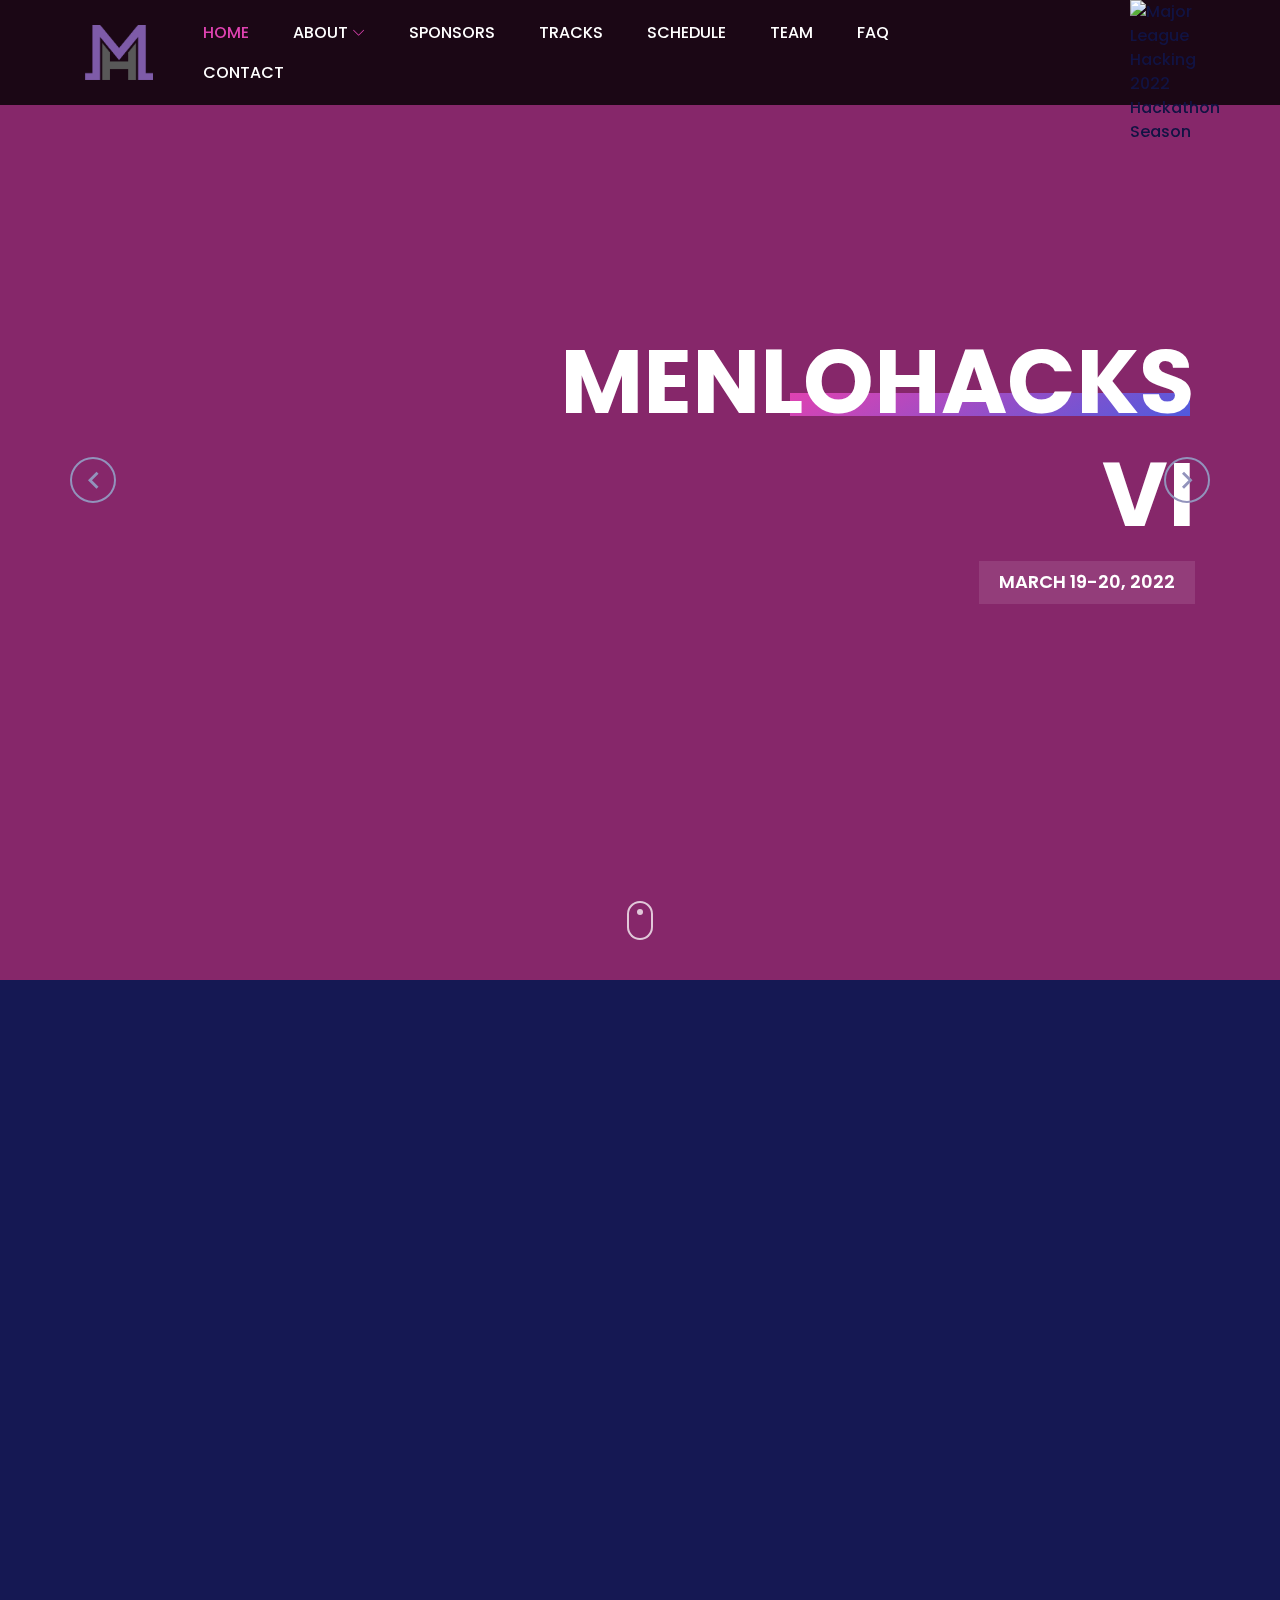
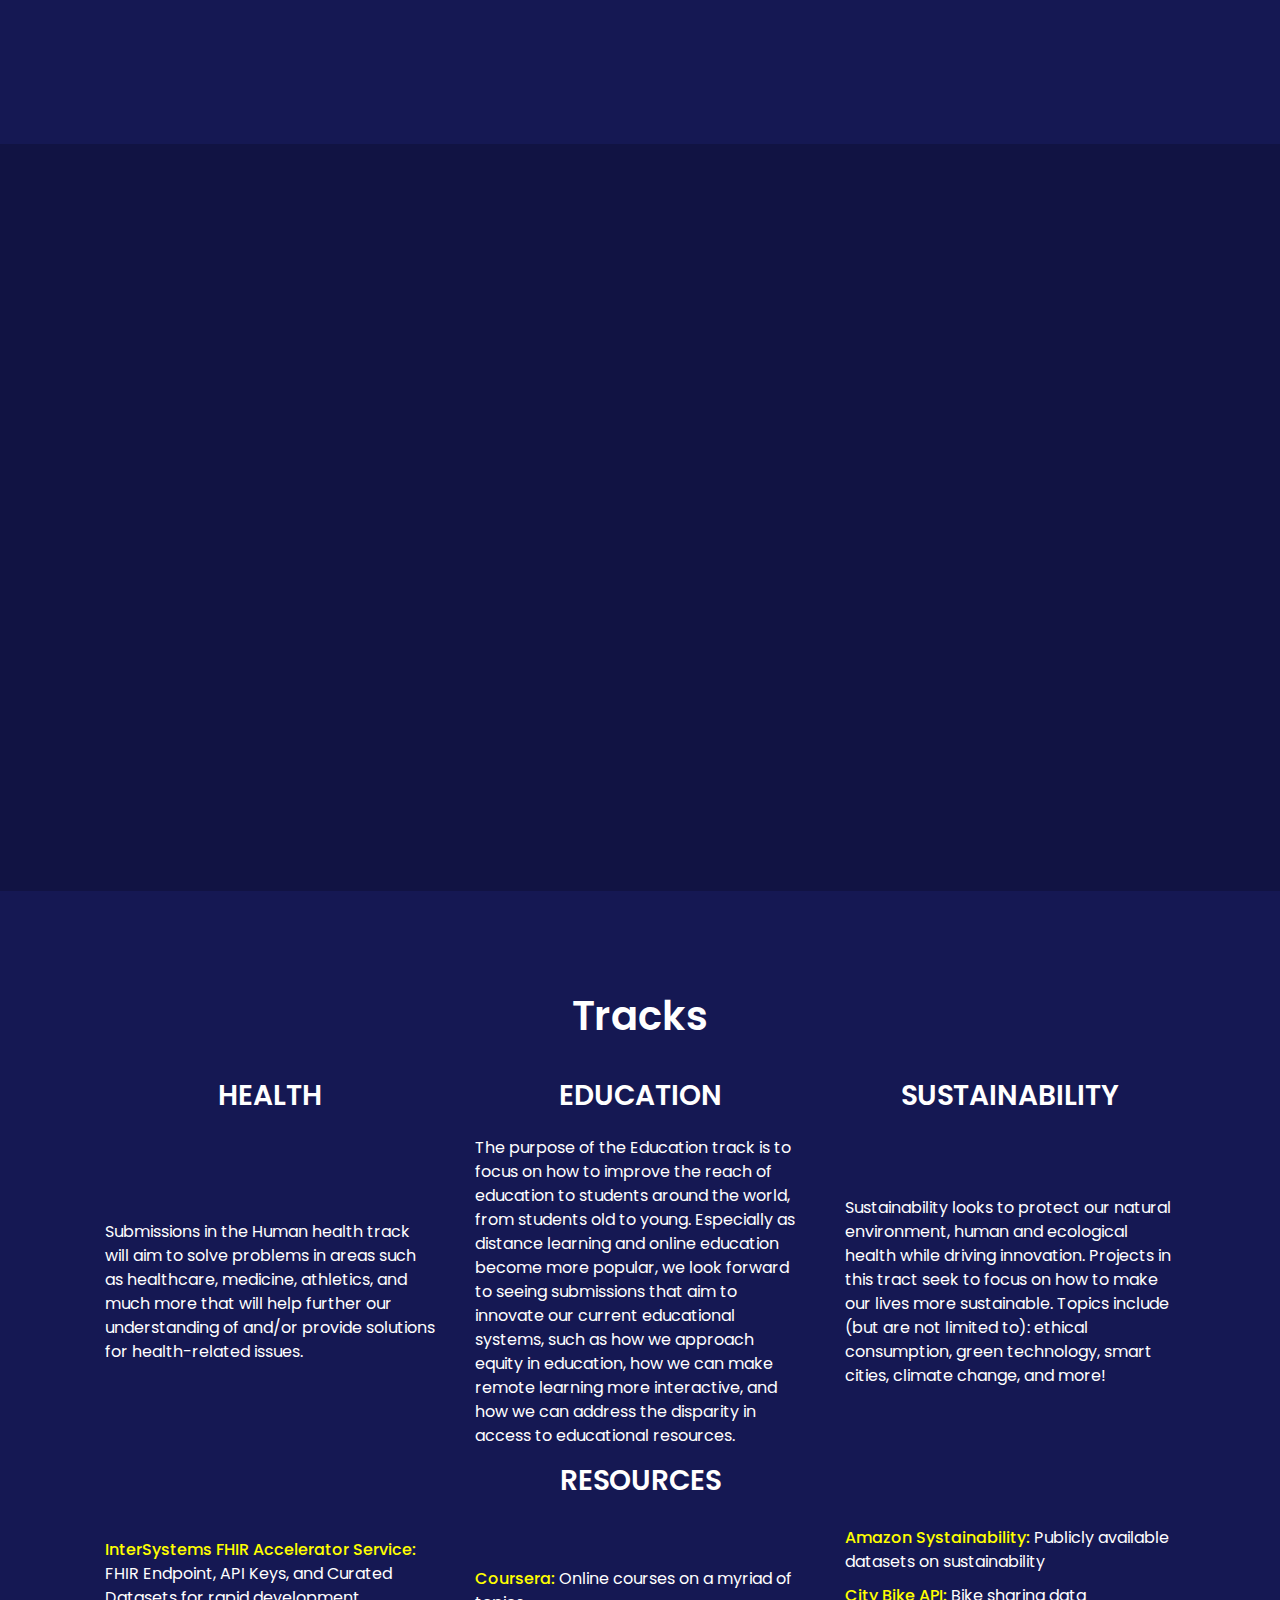
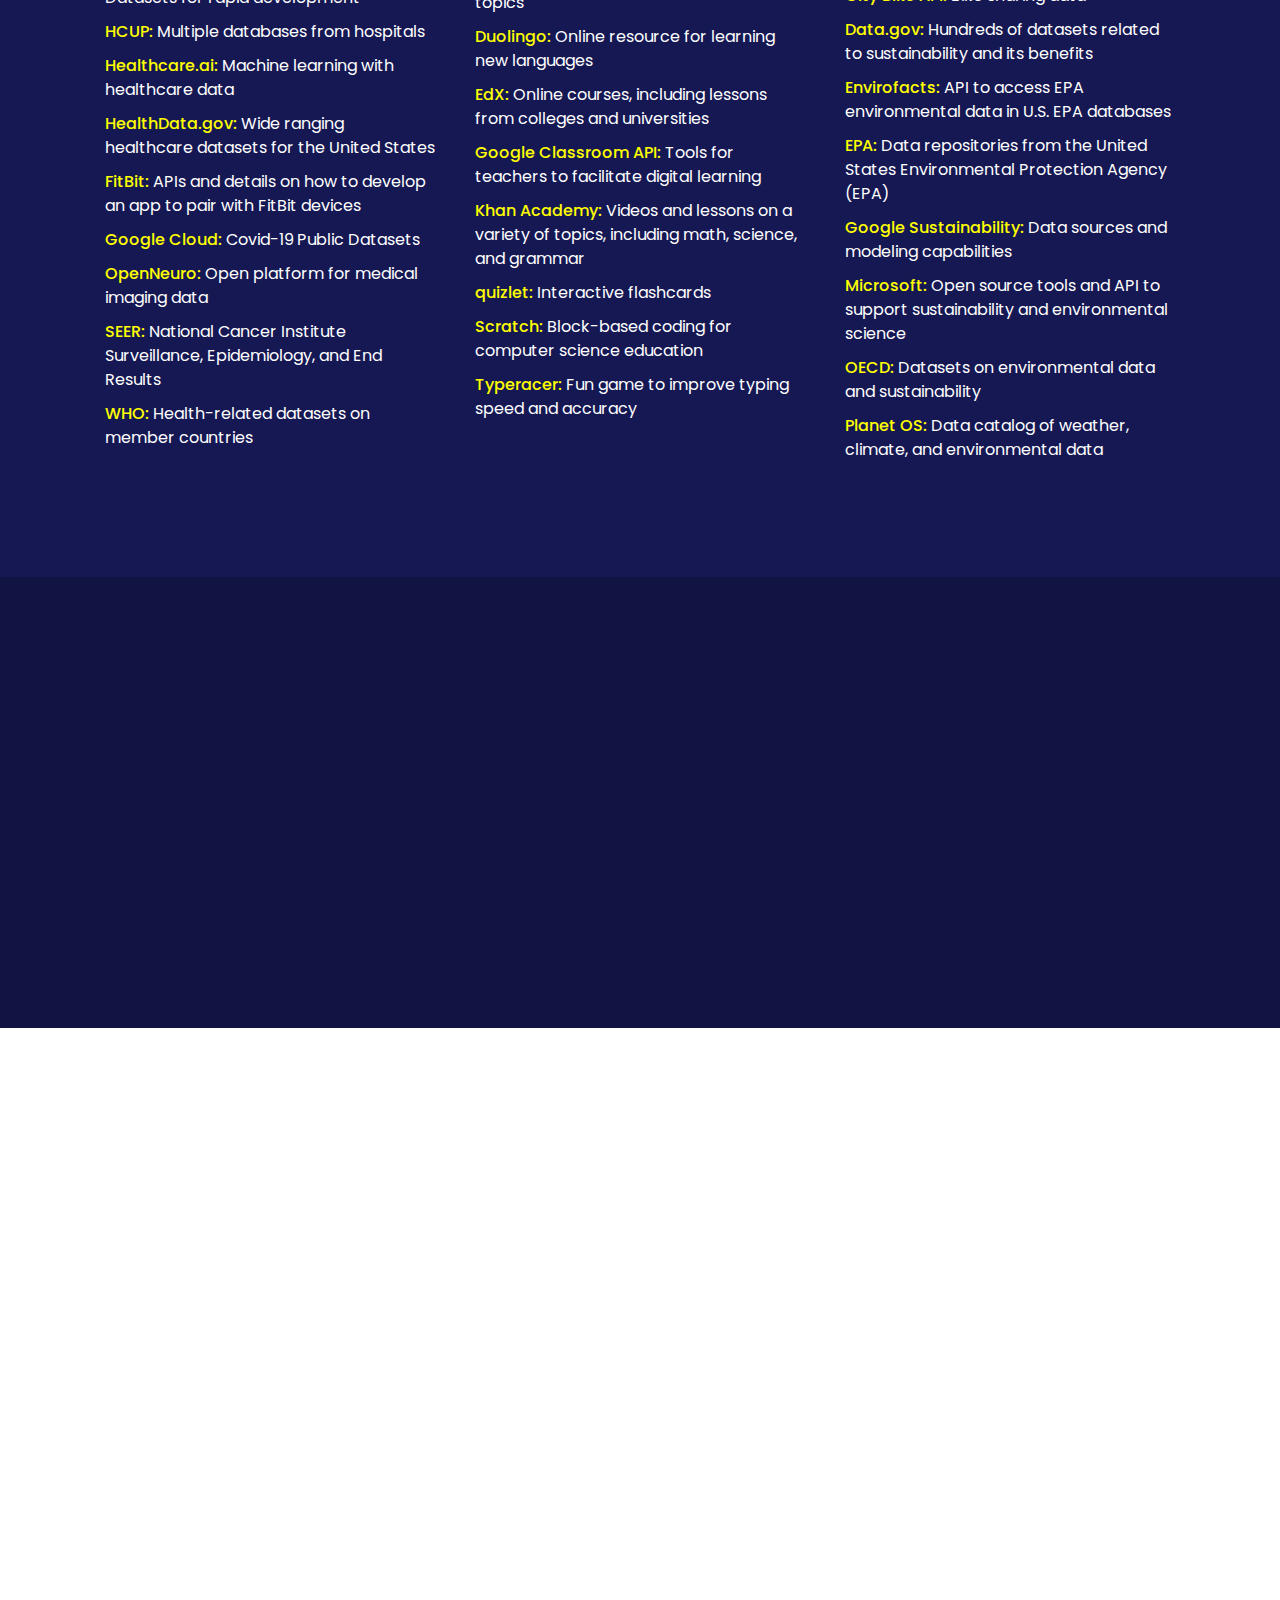
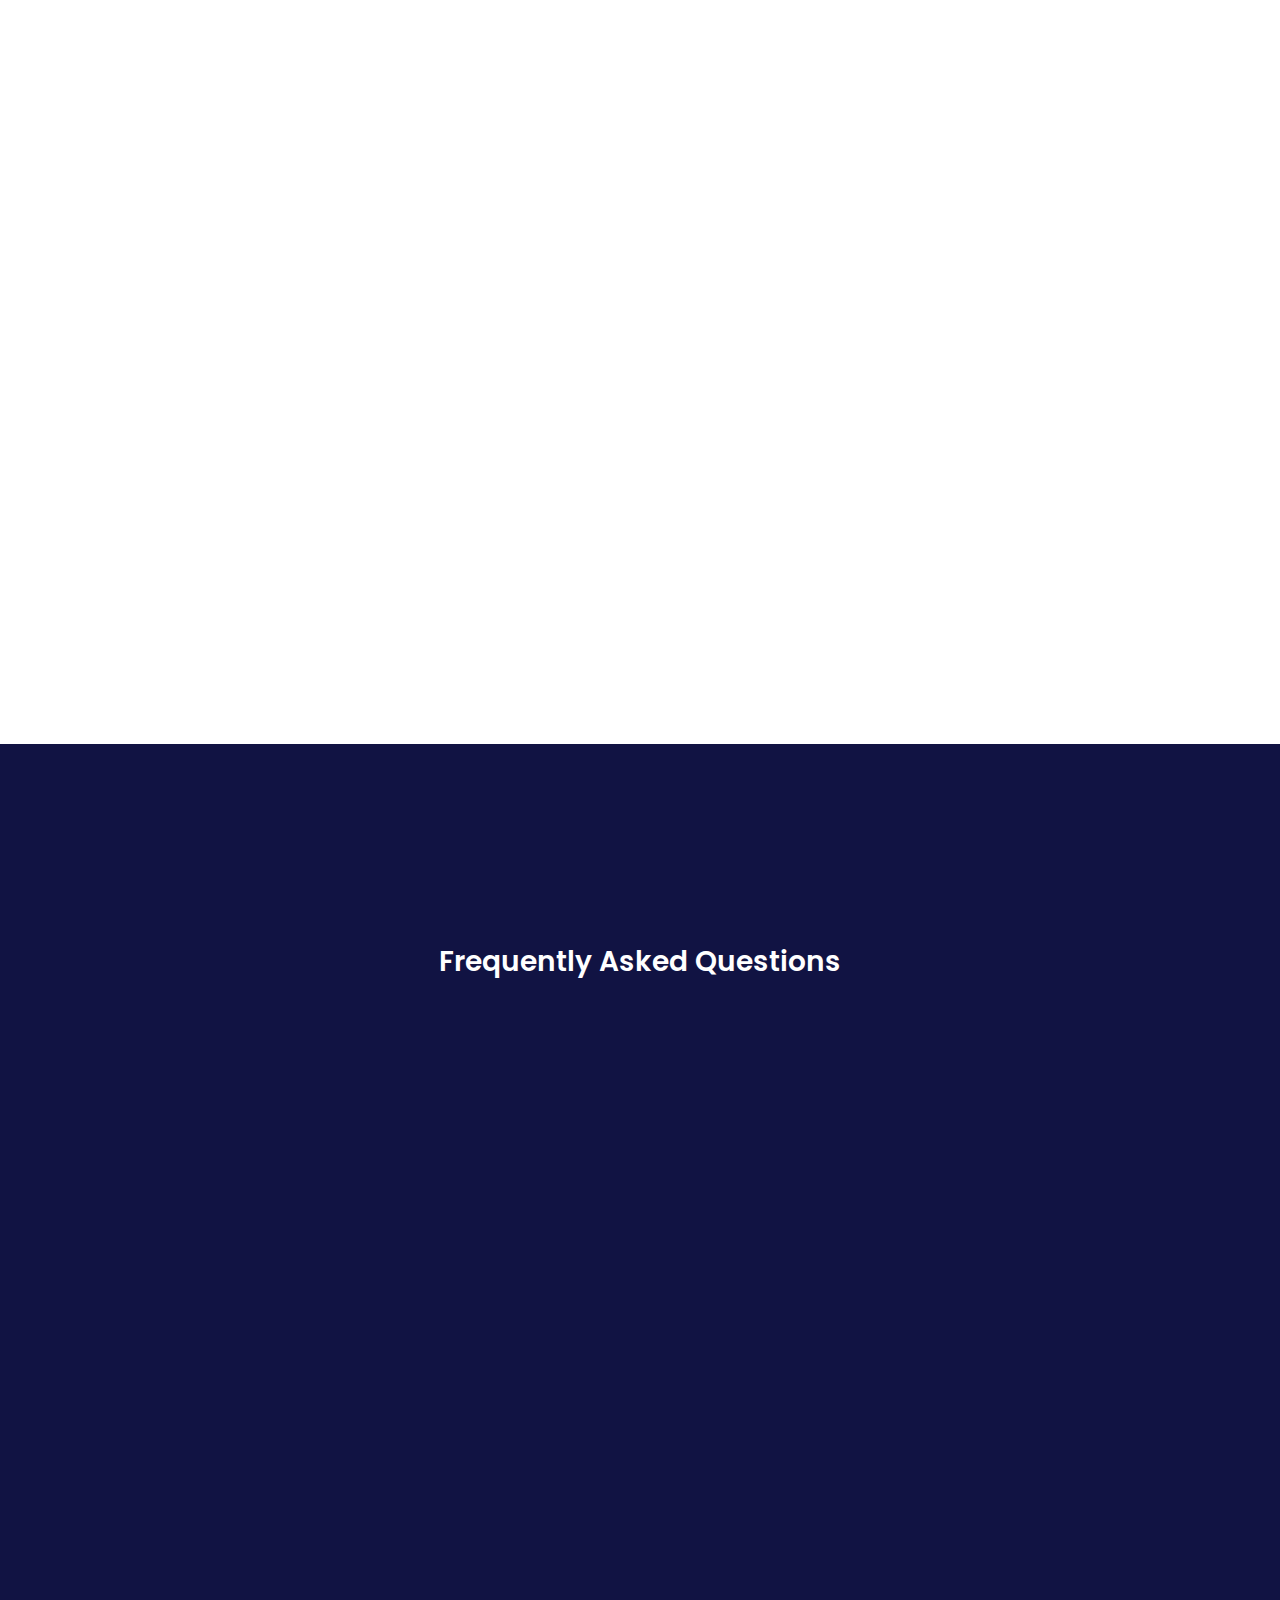
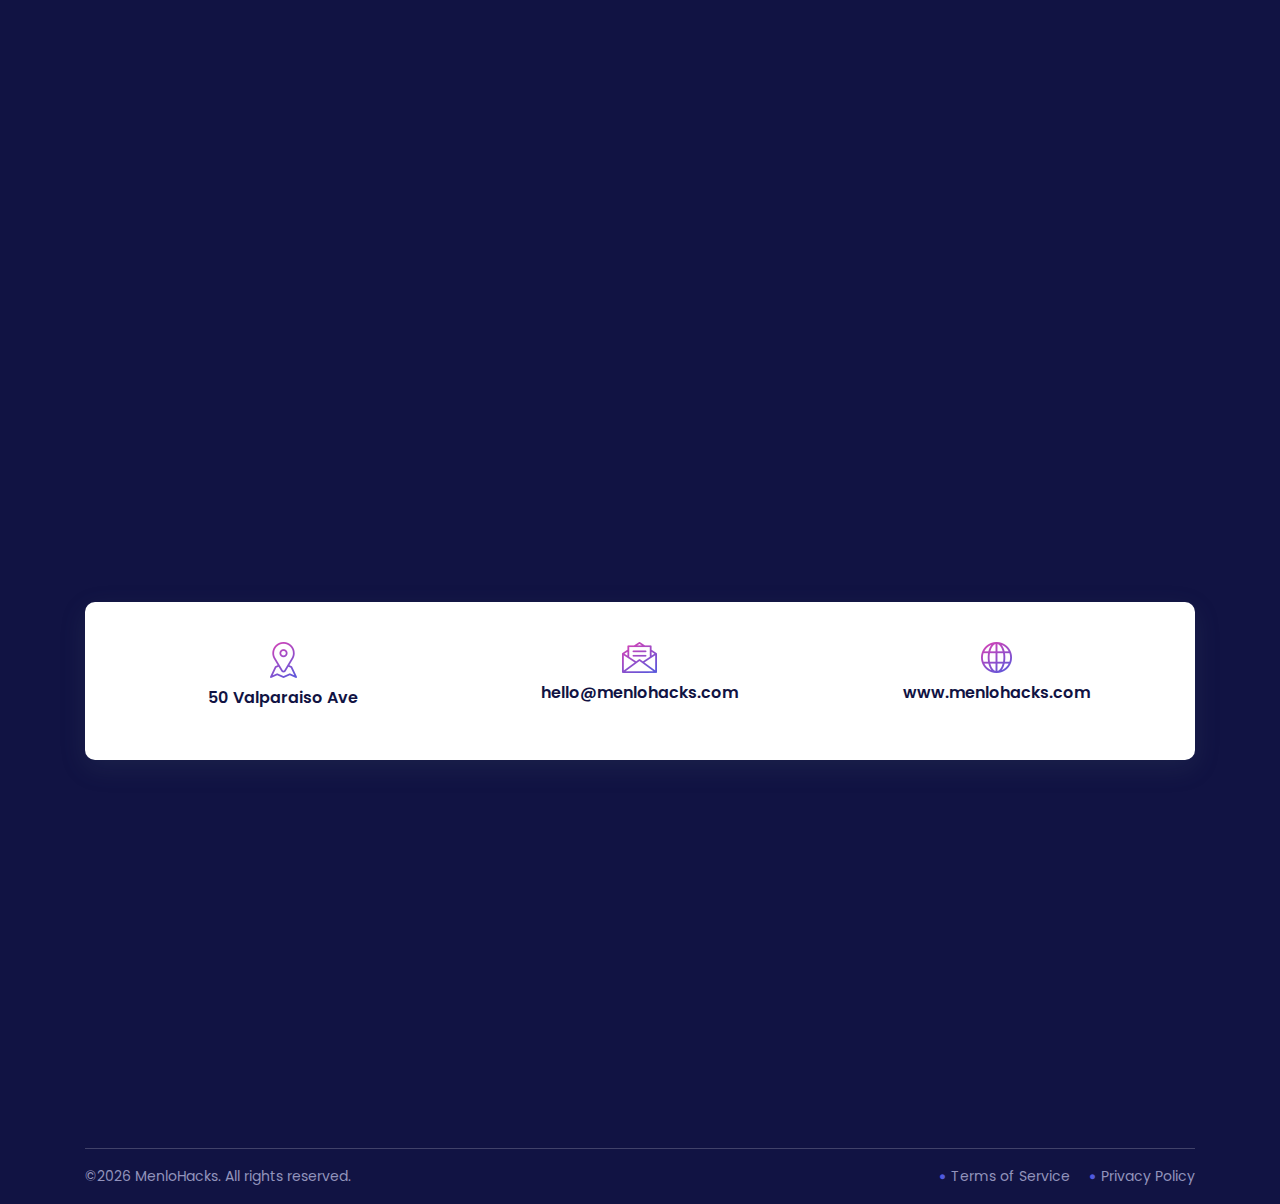
==== index.html @ d78835fe "mlh + faq" ====
<!DOCTYPE html>
<html lang="en">

<head>
    <meta charset="UTF-8">
    <meta name="description" content="">
    <meta http-equiv="X-UA-Compatible" content="IE=edge">
    <meta name="viewport" content="width=device-width, initial-scale=1, shrink-to-fit=no">

    <!-- Title -->
    <title>MenloHacks VI</title>
    <!-- Favicon -->
    <link rel="icon" href="./img/core-img/favicon2.png">
    <!-- CSS -->
    <link rel="stylesheet" href="style.css">
    <link rel="stylesheet" href="https://fonts.googleapis.com/css?family=Muli:400,700,800&display=swap">

</head>

<body>
    <div id="preloader">
        <div class="loader"></div>
    </div>

   <a id="mlh-trust-badge" style="display:block;max-width:100px;min-width:60px;position:fixed;right:50px;top:0;width:10%;z-index:10000" href="https://mlh.io/seasons/2022/events?utm_source=na-hackathon&utm_medium=TrustBadge&utm_campaign=2022-season&utm_content=white" target="_blank"><img src="https://s3.amazonaws.com/logged-assets/trust-badge/2022/mlh-trust-badge-2022-white.svg" alt="Major League Hacking 2022 Hackathon Season" style="width:100%"></a>
    <!-- Header Start -->
    <header class="header-area">
        <div class="classy-nav-container breakpoint-off">
            <div class="container">
              <div class="row">
                <div class="col-10">
                <!-- Classy Menu -->
                <nav class="classy-navbar justify-content-between" id="conferNav">

                    <!-- Logo -->
                    <a class="nav-brand" href="./index.html"><img src="./img/core-img/favicon1.png" width = "70" alt=""></a>

                    <!-- Navbar Toggler -->
                    <div class="classy-navbar-toggler">
                        <span class="navbarToggler"><span></span><span></span><span></span></span>
                    </div>

                    <!-- Menu -->
                    
                    <div class="classy-menu">
                        <!-- Nav Start -->
                     
                        <div class="classynav">
                            <ul id="nav">
                                <li class="active"><a href="index.html">Home</a></li>
                                <li><a href = "#about">About</a>
                                    <ul class ="dropdown">
                                        <li><a href="mission.html">Mission</a></li>
                                    </ul>
                                </li>
                                <li><a href = "#sponsor">Sponsors</a></li>
				<li><a href = "#track">Tracks</a></li>
                                <li><a href = "#schedule">Schedule</a></li>
                                <li><a href = "team.html">Team</a></li>
                                <!-- <li><a href="#">Hackathon</a> 
                                    <ul class="dropdown">
                                      <li> <a href="#MLH"> MLH </a> </li>
                                      <li><a href="#judges">Judges</a></li> 
                                      <li><a href="#prizes">Prizes</a></li> 	
                                    </ul>
                                </li> -->
                                <li><a href = "#faq">FAQ</a></li>
                                <li><a href="contact.html">Contact</a></li>
                              </ul>
                        </div>
                    	
                        <!-- Nav End -->
                    </div>
                </nav>
              </div>
              <!--
              <div class="col-">
                <a id="mlh-trust-badge" style="display:block;max-width:100px;min-width:60px;height:10vh;position:fixed;right:10px;top:0;width:10%;z-index:10000" href="https://mlh.io/seasons/2021/events?utm_source=na-hackathon&utm_medium=TrustBadge&utm_campaign=2021-season&utm_content=white" target="_blank"><img src="https://s3.amazonaws.com/logged-assets/trust-badge/2021/mlh-trust-badge-2021-white.svg" alt="Major League Hacking 2021 Hackathon Season" style="width:100%"></a>
              </div>
          -->
              </div>
            </div>
        </div>
    </header>
    <!-- Header Area End -->

    <!-- Welcome Area Start -->
    <section class="welcome-area">
        <div class="welcome-slides owl-carousel">
            <!-- Slide 1 -->
            <div class="single-welcome-slide bg-img bg-overlay jarallax" style="background-image: url(img/bg-img/bg1.gif);">
                <div class="container h-100">
                    <div class="row h-100 align-items-center">
                        <!-- Welcome Text -->
                        <div class="col-12">
                            <div class="welcome-text text-right">
                                <h2 data-animation="fadeInUp" data-delay="300ms">MenloHacks <br>VI</h2>
                                <h6 data-animation="fadeInUp" data-delay="500ms">March 19-20, 2022</h6>
                                <div class="hero-btn-group" data-animation="fadeInUp" data-delay="700ms">
                                    <!--<a href="" class="btn confer-btn">Nan<i class="zmdi zmdi-long-arrow-right"></i></a>-->
                                </div>
                            </div>
                        </div>
                    </div>
                </div>
            </div>

            <!-- Slide 2 -->
            <div class="single-welcome-slide bg-img bg-overlay jarallax" style="background-image: url(img/bg-img/g1.jpg);">
                <div class="container h-100">
                    <div class="row h-100 align-items-center">
                        <!-- Welcome  -->
                        <div class="col-12">
                            <div class="welcome-text-two text-center">
                                <h5 data-animation="fadeInUp" data-delay="100ms">Coming to You Virtual</h5>
                                <h2 data-animation="fadeInUp" data-delay="300ms">Better and Stronger</h2>

                            </div>
                        </div>
                    </div>
                </div>
            </div>
        </div>

        <!-- Scroll Icon -->
        <div class="icon-scroll" id="scrollDown"></div>
    </section>

    <!-- Welcome Area End -->

    <!-- About Us -->
  <section id = "about">
    <section class="about-us-countdown-area section-padding-100-0" id="about">
        <div class="container">
            <div class="row align-items-center">
                <!-- About Content -->
                <div class="col-12 col-md-6">
                    <div class="about-content-text mb-80">
                        <h6 class="wow fadeInUp" data-wow-delay="300ms">About MenloHacks</h6>
                        <h3 class="wow fadeInUp" data-wow-delay="300ms">Welcome Back Hackers.</h3>
                        <p class="wow fadeInUp" data-wow-delay="300ms">We are back again with virtual MenloHacks VI, one of the most popular in-person hackathon in the Bay Area. Started in 2016, MenloHacks VI is the latest iteration of the MenloHacks 24-hour hackathon. Every year, more than 250 high school students come together to produce a wide array of amazing projects using the simple power of coding.
								         Over the years, MenloHacks has always included top-notch support, workshops, and food. Our judges have included Former Apple SVP of iOS Scott Forstall and YouTube CEO Susan Wojcicki.</p>
                        <p class="wow fadeInUp" data-wow-delay="300ms">Check out past projects that won for MenloHacks 5.1!</p>
                        <a href="https://menlohacks-2021.devpost.com/project-gallery" class="btn confer-btn mt-50 wow fadeInUp" data-wow-delay="300ms">Past Projects<i class="zmdi zmdi-long-arrow-right"></i></a>
                    </div>
                </div>

                <!-- Summary Video -->
                <div class="col-12 col-md-6">
                    <div class="about-content-text mb-100 wow fadeInUp" data-wow-delay="300ms">
                          <!-- needs to have img class to fix media screen -->

                         <iframe class = "img" width="100%" height="315" src="https://www.youtube.com/embed/PFkRzYfTqbE" title="YouTube video player" frameborder="0" allow="accelerometer; autoplay; clipboard-write; encrypted-media; gyroscope; picture-in-picture" allowfullscreen></iframe>
                    </div>
                </div>
                <!-- countdown here -->
            </div>
        </div>
    </section>
  </section>
    <!-- About Us End -->

<!-- Gallery State -->
  <section class="gallery-area gallery-bg section-padding-100" style = "background: #111343" >
    <div class="container">
      <div class="text-center pb-98px" style = "padding-bottom: 20px">
        <h2 class="wow fadeInUp" data-wow-delay="300ms" style = "color: white">A Peek Inside MenloHacks</h2>

      </div>

      <div class="row no-gutters">
        <div class="col-sm-6 col-md-4 wow fadeInUp" data-wow-delay="300ms">
          <a href="img/gallery/g1.jpg" class="img-gal">
            <div class="single-imgs relative">
              <img class="card-img rounded-0 " src="img/gallery/g1.jpg" alt="">
              <div class="overlay">
                <div class="overlay-content">



                </div>
              </div>
            </div>
          </a>
        </div>
        <div class="col-sm-6 col-md-4 wow fadeInUp" data-wow-delay="300ms">
          <a href="img/gallery/resized_g2.jpg" class="img-gal">
            <div class="single-imgs relative">
              <img class="card-img rounded-0" src="img/gallery/resized_g2.jpg" alt="">
              <div class="overlay">
                <div class="overlay-content">



                </div>
              </div>
            </div>
          </a>
        </div>
        <div class="col-sm-6 col-md-4 wow fadeInUp" data-wow-delay="300ms">
          <a href="img/gallery/g3.jpg" class="img-gal">
            <div class="single-imgs relative">
              <img class="card-img rounded-0" src="img/gallery/g3.jpg" alt="">
              <div class="overlay">
                <div class="overlay-content">



                </div>
              </div>
            </div>
          </a>
        </div>
        <div class="col-sm-6 col-md-4 wow fadeInUp" data-wow-delay="300ms">
          <a href="img/gallery/g4.jpg" class="img-gal">
            <div class="single-imgs relative">
              <img class="card-img rounded-0" src="img/gallery/g4.jpg" alt="">
              <div class="overlay">
                <div class="overlay-content">


                </div>
              </div>
            </div>
          </a>
        </div>
        <div class="col-sm-6 col-md-4 wow fadeInUp" data-wow-delay="300ms">
          <a href="img/gallery/g5.jpg" class="img-gal">
            <div class="single-imgs relative">
              <img class="card-img rounded-0" src="img/gallery/g5.jpg" alt="">
              <div class="overlay">
                <div class="overlay-content">


                </div>
              </div>
            </div>
          </a>
        </div>
        <div class="col-sm-6 col-md-4 wow fadeInUp" data-wow-delay="300ms">
          <a href="img/gallery/g6.jpg" class="img-gal">
            <div class="single-imgs relative">
              <img class="card-img rounded-0" src="img/gallery/g6.jpg" alt="">
              <div class="overlay">
                <div class="overlay-content">


                </div>
              </div>
            </div>
          </a>
        </div>
      </div>
    </div>
  </section>
  <!--================ Gallery section End =================-->

  <!--================ Tracks Section Start================-->
  <section id = "track">
    <section class="track-area section-padding-100">
        <h1>Tracks</h1>
        <br>
        <div class="container">
            <table>
                <tr>
                    <th>
                        <h3>HEALTH</h3>
                    </th>
                    <th>
                        <h3>EDUCATION</h3>
                    </th>
                    <th>
                        <h3>SUSTAINABILITY</h3>
                    </th>
                </tr>
                <tr>
                    <td>Submissions in the Human health track will aim to solve problems in areas such as healthcare,
                        medicine, athletics, and much more that will help further our understanding of and/or provide
                        solutions for health-related issues.</td>
                    <td>The purpose of the Education track is to focus on how to improve the reach of education to
                        students around the world, from students old to young. Especially as distance learning and
                        online education become more popular, we look forward to seeing submissions that aim to
                        innovate our current educational systems, such as how we approach equity in education, how
                        we can make remote learning more interactive, and how we can address the disparity in access
                        to educational resources.</td>
                    <td>Sustainability looks to protect our natural environment, human and ecological health while
                        driving innovation. Projects in this tract seek to focus on how to make our lives more
                        sustainable. Topics include (but are not limited to): ethical consumption, green technology,
                        smart cities, climate change, and more!</td>
                </tr>
                <tr>
                    <th></th>
                    <th>
                        <h3>RESOURCES</h3>
                    </th>
                    <th></th>
                </tr>
                <tr>
                    <td>
                        <ul>
                            <li>
                                <a href="https://mithack2021.isccloud.io/">InterSystems FHIR Accelerator Service:</a> FHIR Endpoint, API Keys, and Curated Datasets for rapid development
                            </li>
                            <li>
                                <a href="https://hcup-us.ahrq.gov/databases.jsp">HCUP:</a> Multiple databases from hospitals
                            </li>
                            <li>
                                <a href="https://healthcare.ai/">Healthcare.ai:</a> Machine learning with healthcare data
                            </li>
                            <li>
                                <a href="https://healthdata.gov/">HealthData.gov:</a> Wide ranging healthcare datasets for the United States
                            </li>
                            <li>
                                <a href="https://dev.fitbit.com/build/">FitBit:</a> APIs and details on how to develop an app to pair with FitBit devices
                            </li>
                            <li>
                                <a href="https://console.cloud.google.com/marketplace/product/bigquery-public-datasets/covid19-public-data-program?_ga=2.61852266.-790027792.1588625217&pli=1&organizationId=157810092101">Google Cloud:</a> Covid-19 Public Datasets
                            </li>
                            <li>
                                <a href="https://openneuro.org/">OpenNeuro:</a> Open platform for medical imaging data
                            </li>
                            <li>
                                <a href="https://seer.cancer.gov/data-software/">SEER:</a> National Cancer Institute Surveillance, Epidemiology, and End Results
                            </li>
                            <li>
                                <a href="https://apps.who.int/gho/data/node.resources">WHO:</a> Health-related datasets on member countries
                            </li>
                        </ul>
                    </td>
                    <td>
                        <ul>
                            <li>
                                <a href="https://www.coursera.org/">Coursera:</a> Online courses on a myriad of topics
                            </li>
                            <li>
                                <a href="https://www.duolingo.com/">Duolingo:</a> Online resource for learning new languages
                            </li>
                            <li>
                                <a href="https://www.edx.org/">EdX:</a> Online courses, including lessons from colleges and universities
                            </li>
                            <li>
                                <a href="https://developers.google.com/classroom/guides/get-started">Google Classroom API:</a> Tools for teachers to facilitate digital learning
                            </li>
                            <li>
                                <a href="https://www.khanacademy.org/">Khan Academy:</a> Videos and lessons on a variety of topics, including math, science, and
                                grammar
                            </li>
                            <li>
                                <a href="https://quizlet.com/">quizlet:</a> Interactive flashcards
                            </li>
                            <li>
                                <a href="https://scratch.mit.edu/">Scratch:</a> Block-based coding for computer science education
                            </li>
                            <li>
                                <a href="https://play.typeracer.com/">Typeracer:</a> Fun game to improve typing speed and accuracy
                            </li>
                        </ul>
                    </td>
                    <td>
                        <ul>
                            <li>
                                <a href="https://sustainability.aboutamazon.com/environment/the-cloud/asdi">Amazon Systainability:</a> Publicly available datasets on sustainability
                            </li>
                            <li>
                                <a href="http://api.citybik.es/v2/?ref=public-apis">City Bike API:</a> Bike sharing data
                            </li>
                            <li>
                                <a href="https://catalog.data.gov/dataset?tags=sustainability">Data.gov:</a> Hundreds of datasets related to sustainability and its benefits
                            </li>
                            <li>
                                <a href="https://www.epa.gov/enviro/envirofacts-data-service-api">Envirofacts:</a> API to access EPA environmental data in U.S. EPA databases
                            </li>
                            <li>
                                <a href="https://www.epa.gov/data">EPA:</a> Data repositories from the United States Environmental Protection Agency (EPA)
                            </li>
                            <li>
                                <a href="https://insights.sustainability.google/">Google Sustainability:</a> Data sources and modeling capabilities
                            </li>
                            <li>
                                <a href="https://www.microsoft.com/en-us/ai/ai-for-earth-tech-resources">Microsoft:</a> Open source tools and API to support sustainability and environmental
                                science
                            </li>
                            <li>
                                <a href="https://www.oecd.org/greengrowth/publicationsdocuments/datasets/">OECD:</a> Datasets on environmental data and sustainability
                            </li>
                            <li>
                                <a href="https://data.planetos.com/">Planet OS:</a> Data catalog of weather, climate, and environmental data
                            </li>
                        </ul>
                    </td>
                </tr>
            </table>
	    </div>
    </section>
  </section>
  <!--================ Tracks Section End================ -->	    

  <!--================Our Schedule Area Start================-->
  <section id = "schedule">
    <section class="our-schedule-area section-padding-100">
        <div class="container">
            <div class="row">
                <div class="col-12">
                    <div class="section-heading-2 text-center wow fadeInUp" data-wow-delay="300ms">
                        <p>Our Timetable</p>
                        <h4>Schedule</h4>
                    </div>
                </div>
            </div>

            <div class="row">
                <div class="col-12">
                    <!-- <div class="schedule-tab">
                        <ul class="nav nav-tabs wow fadeInUp" data-wow-delay="300ms" id="conferScheduleTab" role="tablist">
                            <li class="nav-item">
                                <a class="nav-link active" id="monday-tab" data-toggle="tab" href="#step-one" role="tab" aria-controls="step-one" aria-expanded="true">Friday <br> <span>March 18, 2022</span></a>
                            </li>
                            <li class="nav-item">
                                <a class="nav-link" id="tuesday-tab" data-toggle="tab" href="#step-two" role="tab" aria-controls="step-two" aria-expanded="true">Saturday <br> <span>March 19, 2022</span></a>
                            </li>
                        </ul>
                    </div> -->
                <div class="col-12">
                    <div class="section-heading text-center wow fadeInUp" data-wow-delay="300ms">
                        <p style="font-size:30px">Coming Soon</p>
                    </div>
                </div>
                    <!--<div class="tab-content" id="conferScheduleTabContent">
                        <div class="tab-pane fade show active" id="step-one" role="tabpanel" aria-labelledby="monday-tab">
                            <div class="single-tab-content">
                                <div class="row">
                                    <div class="col-12">
                                      <div class="single-schedule-area d-flex flex-wrap justify-content-between align-items-center wow fadeInUp" data-wow-delay="300ms">
                                          <div class="single-schedule-tumb-info d-flex align-items-center">
                                              <div class="single-schedule-info">
                                                  <h6>Check-in</h6>
                                              </div>
                                          </div>
                                          <div class="schedule-time-place">
                                              <p><i class="zmdi zmdi-time"></i> 10:00 AM</p>
                                          </div>
                                      </div>

                                      <div class="single-schedule-area d-flex flex-wrap justify-content-between align-items-center wow fadeInUp" data-wow-delay="300ms">
                                            <div class="single-schedule-tumb-info d-flex align-items-center">
                                                <div class="single-schedule-info">
                                                    <h6>Opening Ceremony</h6>
                                                </div>
                                            </div>
                                            <div class="schedule-time-place">
                                                <p><i class="zmdi zmdi-time"></i> 11:00 AM</p>
                                            </div>
                                      </div>

                                      <div class="single-schedule-area d-flex flex-wrap justify-content-between align-items-center wow fadeInUp" data-wow-delay="300ms">
                                            <div class="single-schedule-tumb-info d-flex align-items-center">
                                                <div class="single-schedule-info">
                                                    <h6>Team Creation Session</h6>
                                                </div>
                                            </div>
                                            <div class="schedule-time-place">
                                                <p><i class="zmdi zmdi-time"></i>12:00 PM</p>
                                            </div>
                                      </div>

                                      <div class="single-schedule-area d-flex flex-wrap justify-content-between align-items-center wow fadeInUp" data-wow-delay="300ms">
                                                <div class="single-schedule-tumb-info d-flex align-items-center">
                                                    <div class="single-schedule-info">
                                                        <h6>Hacking Begins!</h6>
                                                    </div>
                                                </div>
                                                <div class="schedule-time-place">
                                                    <p><i class="zmdi zmdi-time"></i> 12:00 PM </p>
                                                </div>
                                      </div>

                                      <div class="single-schedule-area d-flex flex-wrap justify-content-between align-items-center wow fadeInUp" data-wow-delay="300ms">
                                            <div class="single-schedule-tumb-info d-flex align-items-center">
                                                <div class="single-schedule-info">
                                                    <h6>Asynchronous Workshop Opens: Virtual Reality with echoAR</h6>
                                                </div>
                                            </div>
                                            <div class="schedule-time-place">
                                                <p><i class="zmdi zmdi-time"></i> 12:00 PM</p>
                                            </div>
                                      </div> -- >

                                      <!-- <div class="single-schedule-area d-flex flex-wrap justify-content-between align-items-center wow fadeInUp" data-wow-delay="300ms">
                                                <div class="single-schedule-tumb-info d-flex align-items-center">
                                                    <div class="single-schedule-info">
                                                        <h6>Lunch</h6>
                                                    </div>
                                                </div>
                                                <div class="schedule-time-place">
                                                    <p><i class="zmdi zmdi-time"></i> 1:00 PM </p>
                                                </div>
                                      </div> -- >
                                      <!--
                                      <div class="single-schedule-area d-flex flex-wrap justify-content-between align-items-center wow fadeInUp" data-wow-delay="300ms">
                                            <div class="single-schedule-tumb-info d-flex align-items-center">
                                                <div class="single-schedule-info">
                                                    <h6>Workshop 1: Mobile Development (MD @ Berkeley)</h6>
                                                </div>
                                            </div>
                                            <div class="schedule-time-place">
                                                <p><i class="zmdi zmdi-time"></i> 3:00 PM</p>
                                            </div>
                                      </div>

                                      <div class="single-schedule-area d-flex flex-wrap justify-content-between align-items-center wow fadeInUp" data-wow-delay="300ms">
                                            <div class="single-schedule-tumb-info d-flex align-items-center">
                                                <div class="single-schedule-info">
                                                    <h6>MLH Activity</h6>
                                                </div>
                                            </div>
                                            <div class="schedule-time-place">
                                                <p><i class="zmdi zmdi-time"></i> 4:00 PM</p>
                                            </div>
                                      </div>
                                      <div class="single-schedule-area d-flex flex-wrap justify-content-between align-items-center wow fadeInUp" data-wow-delay="300ms">
                                            <div class="single-schedule-tumb-info d-flex align-items-center">
                                                <div class="single-schedule-info">
                                                    <h6>MLH Activity 2</h6>
                                                </div>
                                            </div>
                                            <div class="schedule-time-place">
                                                <p><i class="zmdi zmdi-time"></i> 4:30 PM</p>
                                            </div>
                                      </div>

                                      <div class="single-schedule-area d-flex flex-wrap justify-content-between align-items-center wow fadeInUp" data-wow-delay="300ms">
                                            <div class="single-schedule-tumb-info d-flex align-items-center">
                                                <div class="single-schedule-info">
                                                    <h6>Workshop 2: Artificial Intelligence with Inspirit AI</h6>
                                                </div>
                                            </div>
                                            <div class="schedule-time-place">
                                                <p><i class="zmdi zmdi-time"></i> 5:00 PM</p>
                                            </div>
                                      </div>
	
                                       <div class="single-schedule-area d-flex flex-wrap justify-content-between align-items-center wow fadeInUp" data-wow-delay="300ms">
                                            <div class="single-schedule-tumb-info d-flex align-items-center">
                                                <div class="single-schedule-info">
                                                    <h6>Dinner</h6>
                                                </div>
                                            </div>
                                            <div class="schedule-time-place">
                                                <p><i class="zmdi zmdi-time"></i> 6:30 PM </p>
                                            </div>
                                      </div> ->
                                      <div class="single-schedule-area d-flex flex-wrap justify-content-between align-items-center wow fadeInUp" data-wow-delay="300ms">
                                            <div class="single-schedule-tumb-info d-flex align-items-center">
                                                <div class="single-schedule-info">
                                                    <h6>Presentation Workshop with Joe Beninato (Judge)</h6>
                                                </div>
                                            </div>
                                            <div class="schedule-time-place">
                                                <p><i class="zmdi zmdi-time"></i> 6:00 PM</p>
                                            </div>
                                      </div>



                                      <div class="single-schedule-area d-flex flex-wrap justify-content-between align-items-center wow fadeInUp" data-wow-delay="300ms">
                                            <div class="single-schedule-tumb-info d-flex align-items-center">
                                                <div class="single-schedule-info">
                                                    <h6>Movie 1</h6>
                                                </div>
                                            </div>
                                            <div class="schedule-time-place">
                                                <p><i class="zmdi zmdi-time"></i> 8:00 PM </p>
                                            </div>
                                    </div>

                                    <div class="single-schedule-area d-flex flex-wrap justify-content-between align-items-center wow fadeInUp" data-wow-delay="300ms">
                                          <div class="single-schedule-tumb-info d-flex align-items-center">
                                              <div class="single-schedule-info">
                                                  <h6>Movie 2</h6>
                                              </div>
                                          </div>
                                          <div class="schedule-time-place">
                                              <p><i class="zmdi zmdi-time"></i> 11:00 PM </p>
                                          </div>
                                  </div>
                                  </div>
                                </div>
                            </div>
                        </div>

                        <div class="tab-pane fade" id="step-two" role="tabpanel" aria-labelledby="tuesday-tab">
                            <div class="single-tab-content">

                                      <div class="single-schedule-area d-flex flex-wrap justify-content-between align-items-center wow fadeInUp" data-wow-delay="300ms">
                                                <div class="single-schedule-tumb-info d-flex align-items-center">
                                                    <div class="single-schedule-info">
                                                        <h6>Hacking Ends!</h6>
                                                    </div>
                                                </div>
                                                <div class="schedule-time-place">
                                                    <p><i class="zmdi zmdi-time"></i> 12:00 PM </p>
                                                </div>
                                      </div>
                                      <div class="single-schedule-area d-flex flex-wrap justify-content-between align-items-center wow fadeInUp" data-wow-delay="300ms">
                                                <div class="single-schedule-tumb-info d-flex align-items-center">
                                                    <div class="single-schedule-info">
                                                        <h6>Judge Presentations</h6>
                                                    </div>
                                                </div>
                                                <div class="schedule-time-place">
                                                    <p><i class="zmdi zmdi-time"></i> 12:30 PM</p>
                                                </div>
                                      </div>
                                      <div class="single-schedule-area d-flex flex-wrap justify-content-between align-items-center wow fadeInUp" data-wow-delay="300ms">
                                                <div class="single-schedule-tumb-info d-flex align-items-center">
                                                    <div class="single-schedule-info">
                                                        <h6>Deliberation</h6>
                                                    </div>
                                                </div>
                                                <div class="schedule-time-place">
                                                    <p><i class="zmdi zmdi-time"></i> 1:30 PM</p>
                                                </div>
                                      </div>
                                      <div class="single-schedule-area d-flex flex-wrap justify-content-between align-items-center wow fadeInUp" data-wow-delay="300ms">
                                                <div class="single-schedule-tumb-info d-flex align-items-center">
                                                    <div class="single-schedule-info">
                                                        <h6>Winners Announced</h6>
                                                    </div>
                                                </div>
                                                <div class="schedule-time-place">
                                                    <p><i class="zmdi zmdi-time"></i> 2:00 PM</p>
                                                </div>
                                      </div>
                                      <div class="single-schedule-area d-flex flex-wrap justify-content-between align-items-center wow fadeInUp" data-wow-delay="300ms">
                                                <div class="single-schedule-tumb-info d-flex align-items-center">
                                                    <div class="single-schedule-info">
                                                        <h6>Closing Remarks</h6>
                                                    </div>
                                                </div>
                                                <div class="schedule-time-place">
                                                    <p><i class="zmdi zmdi-time"></i> 2:45 PM</p>
                                                </div>
                                      </div>

                                      <div class="single-schedule-area d-flex flex-wrap justify-content-between align-items-center wow fadeInUp" data-wow-delay="300ms">
                                                <div class="single-schedule-tumb-info d-flex align-items-center">
                                                    <div class="single-schedule-info">
                                                        <h6>End of Event</h6>
                                                    </div>
                                                </div>
                                                <div class="schedule-time-place">
                                                    <p><i class="zmdi zmdi-time"></i> 3:00 PM </p>
                                                </div>
                                      </div>
                                </div>
                            </div>
                        </div>
                    </div>
                </div>
            </div>
-->
        </div>
    </section>
  </section>
  <!--================Our Schedule Area End================ -->

  <!--================Our Judges Area Start================ -->

<!-- <section id = "judges">
  <section class="our-speaker-area bg-img bg-gradient-overlay section-padding-100-60" style="background-image: url(img/bg-img/3.jpg);">
      <div class="container">
              <div class="col-12">
                  <div class="section-heading text-center wow fadeInUp" data-wow-delay="300ms">
                      <p>Our Judges</p>
                      <h4>Who’s judging</h4>
                  </div>
              </div>
          </div>
          <div class="row">
          	<div class="col-12">
	          	<div class="section-heading text-center wow fadeInUp" data-wow-delay="300ms">
	          		<p style="font-size:20px">TBD</p>
	      		</div>
      		</div>
        </div> -->

        <!-- <div class="row">
            
            <div class="col-12 col-md-6 col-lg-4">
                <div class="single-speaker-area bg-gradient-overlay-2 wow fadeInUp" data-wow-delay="300ms">
                    <!--Thumb
                    <div class="speaker-single-thumb">
                        <img src="img/judges/Nesamoney.jpg" alt="">
                    </div>
                    <!--Info
                    <div class="speaker-info">
                        <h5>Diaz Nesamoney</h5>
                        <p>Founder & CEO, Jivox</p>
                    </div>
                </div>
            </div>

              
              <div class="col-12 col-md-6 col-lg-4">
                  <div class="single-speaker-area bg-gradient-overlay-2 wow fadeInUp" data-wow-delay="300ms">
                      <div class="speaker-single-thumb">
                          <img src="img/judges/Singh.jpg" height="400" alt="">
                          <!--photo credit: Stanford Graduate School of Business
                      </div>
                      <!-- Info
                      <div class="speaker-info">
                          <h5>Harpinder Singh</h5>
                          <p>General Partner, Innovation Endeavors</p>
                      </div>
                  </div>
              </div>

              
              <div class="col-12 col-md-6 col-lg-4">
                  <div class="single-speaker-area bg-gradient-overlay-2 wow fadeInUp" data-wow-delay="300ms">
                      <!-- Thumb
                      <div class="speaker-single-thumb">
                          <img src="img/judges/Deeter.jpg" alt="">
                      </div>
                      <!-- Info
                      <div class="speaker-info">
                          <h5>Bryon Deeter</h5>
                          <p>Partner, Bessemer Venture Partners</p>
                      </div>
                  </div>
              </div>
              
              <div class="col-12 col-md-6 col-lg-4">
                  <div class="single-speaker-area bg-gradient-overlay-2 wow fadeInUp" data-wow-delay="300ms">
                      <!-- Thumb
                      <div class="speaker-single-thumb">
                          <img src="img/judges/Beninato.png" alt="">
                      </div>
                      <!-- Info
                      <div class="speaker-info">
                          <h5>Joe Beninato</h5>
                          <p>Former Co-Lead At X, Moonshoot Factory</p>
                      </div>
                  </div>
              </div>

              
              <div class="col-12 col-md-6 col-lg-4">
                  <div class="single-speaker-area bg-gradient-overlay-2 wow fadeInUp" data-wow-delay="300ms">
                      <!-- Thumb
                      <div class="speaker-single-thumb">
                          <img src="img/judges/Bishop.jpg" alt="">
                      </div>
                      <!-- Info
                      <div class="speaker-info">
                          <h5>Stacey Bishop</h5>
                          <p>Partner, Scale Venture Partners</p>
                      </div>
                  </div>
              </div>

          </div>

      </div>
  </section>
</section> -->
<!--================Prizes Start================

  <section id = "prizes">
    <section class="section-padding-100" style="background-color: #4813ab;">
	 	<div class="container">
	        <div class="row">
	            <div class="col-12">
	                <div class="section-heading-2 text-center wow fadeInUp" data-wow-delay="300ms">
	                    <h4 style="color: white">Prizes</h>
	                </div>
	            </div>
	        </div>
	        <div class="row">
	          	<div class="col-12">
		          	<div class="section-heading text-center wow fadeInUp" data-wow-delay="300ms">
		          		<p style="font-size:20px">TBD</p>
		      		</div>
	      		</div>
	        </div>
	    </div>

      <!-- col-wrapper wow fadeInUp -->
<!--
 		<div class="text-center wow fadeInUp" data-wow-delay="300ms">

			<div class="prize-item">
				<p class="winnings">First Place</p>
				<p class="">$500</p>
			</div>

			<div class="prize-item">
				<p class="winnings">Second Place</p>
				<p class="">$300</p>
			</div>

			<div class="prize-item">
				<p class="winnings">Third Place</p>
				<p class="">$200</p>
			</div>

			<div class="prize-item">
				<p class="winnings">Puzzle Winner</p>
				<p class="">$100</p>
			</div>

			<div class="prize-item">
				<p class="winnings">Best Artificial Intelligence or Machine Learning </p>
				<p class="">$100</p>
			</div>

			<div class="prize-item">
				<p class="winnings">Best All-Girls Team </p>
				<p class="">$100</p>
			</div>

			<div class="prize-item">
				<p class="winnings">Best Hardware </p>
				<p class="">$100</p>
			</div>
-->
      <!-- sorry for the bad formatting T-T -->
<!--
      <div class="prize-item">
        <p class="winnings">GitHub Octocat Drawing </p>
        <p class="">Octocat Figurine</p>
      </div>

      <div class="prize-item">
				<p class="winnings">echoAR AR/VR Application </p>
        <p class = "">$50 Amazon Gift <br> Card & 3-month <br> echoAR Business <br> Tier access</p>
			</div>

      <div class="prize-item">
        <p class="winnings">Best Domain Name from Domain.com </p>
        <p class="">PowerSquare Qi <br> Wireless Chargers <br> and Backpacks</p>
      </div>

      <div class="prize-item">
        <p class="winnings">Best Hardware Hack <br> Sponsored By Digi-Key (x2) </p>
        <p class="">Grove Beginner Kit</p>
      </div>
      <div class="prize-item">
        <p class="winnings">Livermore Airport Challenge </p>
        <p class=""><a href="https://docs.google.com/document/d/1mpcJfe2oS4HIJs-48zjHmosBlfbZ-su-MhuZA7MFS28/edit">More Info Found Here</a></p>
      </div>
		</div>
 	</section>
  </section> -->

  <!--================Our Sponsor And Client Area Start================-->
  <section id = "sponsor">
    <section class="our-sponsor-client-area bg-img section-padding-100" style="background-color: white;">
      <!-- background-image: url(img/bg-img/1.png); -->
        <div class="container">
            <div class="row">
                <!-- Heading -->
                <div class="col-12">
                    <div class="section-heading-2 text-center wow fadeInUp" data-wow-delay="300ms">
                        <p style="color: #151853">Partners &amp; Sponsors</p>
                        <h4 style="color: #151853">Sponsors</h4>
                        <p style="color: #151853; font-size:12px">If you are interested in sponsoring this, please reach out to us at <a href="mailto:sponsor@menlohacks.com" style="color:#df42b1;">sponsor@menlohacks.com. </a>
                        You can also check out our <a href = "static/MenloHacks VI Prospectus.pdf" style="color:#df42b1;">sponsorship prospectus.</a>
                      </p>
                    </div>
                </div>
            </div>

          	<!-- <div class="row">
	          	<div class="col-12">
		          	<div class="section-heading text-center wow fadeInUp" data-wow-delay="300ms">
		          		<p style="font-size:30px; color:#df42b1;">Coming Soon</p>
		      		</div>
	      		</div>
          	</div> -->

            <div class="row">
                <div class="col-12">
                    <!-- Our Sponsor area -->
                    <div class="our-sponsor-area d-flex flex-wrap">

                        <div class="single-sponsor wow fadeInUp" data-wow-delay="300ms">
                            <a href="https://www.kla.foundation/"><img src="img/core-img/s1.png" alt=""></a>
                        </div>
                        
                        <div class="single-sponsor wow fadeInUp" data-wow-delay="300ms">
                            <a href="https://www.youtube.com/"><img src="img/core-img/s2.png" alt=""></a>
                        </div>
                        
                        <div class="single-sponsor wow fadeInUp" data-wow-delay="300ms">
                            <a href="https://magoosh.com/"><img src="img/core-img/s3.png" alt=""></a>
                        </div>
                        
                        <div class="single-sponsor wow fadeInUp" data-wow-delay="300ms">
                            <a href="https://www.makeschool.com/"><img src="img/core-img/s4.png" alt=""></a>
                        </div>
                        
                        <div class="single-sponsor wow fadeInUp" data-wow-delay="300ms">
                            <a href="https://www.silverlake.com/?v=2"><img src="img/core-img/s5.jpg" alt=""></a>
                        </div>
                        
                        <div class="single-sponsor wow fadeInUp" data-wow-delay="300ms">
                            <a href="https://www.stickermule.com/"><img src="img/core-img/s6.svg" alt=""></a>
                        </div>
                        
                        <div class="single-sponsor wow fadeInUp" data-wow-delay="300ms">
                            <a href="https://wdarch.com/"><img src="img/core-img/s7.jpg" alt=""></a>
                        </div>
                        
                        <div class="single-sponsor wow fadeInUp" data-wow-delay="300ms">
                            <a href="https://www.wolfram.com/language/"><img src="img/core-img/s8.png" alt=""></a>
                        </div>
                        
                        <div class="single-sponsor wow fadeInUp" data-wow-delay="300ms">
                            <a href="https://artofproblemsolving.com/online"><img src="img/core-img/s9.png" alt=""></a>
                        </div>
                        
                        <div class="single-sponsor wow fadeInUp" data-wow-delay="300ms">
                            <a href="https://brave.com/"><img src="img/core-img/s10.png" alt=""></a>
                        </div>
                        
                        <div class="single-sponsor wow fadeInUp" data-wow-delay="300ms">
                            <a href="https://www.idtech.com/"><img src="img/core-img/s11.png" alt=""></a>
                        </div>
                        
                        <div class="single-sponsor wow fadeInUp" data-wow-delay="300ms">
                            <a href="https://www.innovationendeavors.com/"><img src="img/core-img/s12.png" alt=""></a>
                        </div>
                        
                        <div class="single-sponsor wow fadeInUp" data-wow-delay="300ms">
                            <a href="https://www.jivox.com/"><img src="img/core-img/s13.png" alt=""></a>
                        </div>

                    </div>
                </div>

            </div>
        </div>
    </section>

  </section>
    <!-- Our Sponsor And Client Area End -->

    <!--=================MLH Affiliation Start================-->
    
    <!--<section id = "MLH" class="mlh-code wow fadeInUp">
     <--<h3>We are proud to be officially affiliated with MLH!</h3>

      <p>We are an official member event of the MLH 2021 Hackathon Season! </p>
      <p> Read the <a href="https://static.mlh.io/docs/mlh-code-of-conduct.pdf"> MLH code of conduct</a>, and check out other Major League Hacking events at <a href="mlh.io">mlh.io </a>. </p>
    </section> -->
    <section class="about-us-countdown-area section-padding-100-0" id="faq" style="background-color: #111343">
        <h3 class = "section-padding-100" style = "text-align:center">Frequently Asked Questions</h3>
        <div class="container">
            <div class="row align-items-center">
                <!-- left Questions -->
                <div class="col-12 col-md-6">
                    <div class="about-content-text mb-80">

                        <h2 class="wow fadeInUp" data-wow-delay="300ms">What is a hackathon?</h2>
                        <p class="wow fadeInUp" data-wow-delay="300ms">In this context, the word "hack" means to create. A hackathon is an event where people come together for 24 hours to make something using the wonders of technology. But, the goal of a hackathon isn't just to create something: it's also to learn. Hackathons are the time to experiment with new technologies, APIs, SDKs, or learn to code from scratch.</p>
                    </div>
                </div>

                <!-- Right Questions -->
                <div class="col-12 col-md-6">
                    <div class="about-content-text mb-100 wow fadeInUp" data-wow-delay="300ms">
                          <!-- needs to have img class to fix media screen -->

                       <h2 class="wow fadeInUp" data-wow-delay="300ms">Who can attend?</h2>
                        <p class="wow fadeInUp" data-wow-delay="300ms">Anyone currently in high school is eligible to apply.</p>
                    </div>
                </div>
                <!-- countdown here -->
            </div>

            <div class="row align-items-center">
                <!-- left Questions -->
                <div class="col-12 col-md-6">
                    <div class="about-content-text mb-80">

                        <h2 class="wow fadeInUp" data-wow-delay="300ms">How much coding experience do I need?</h2>
                        <p class="wow fadeInUp" data-wow-delay="300ms">None at all. Hackathons are a fantastic place to learn and get advice from experienced hackers. We'll also host plenty of workshops and have plenty of mentors so by the end of the 24 hours you'll have a working project even if you haven't coded a day in your life before. We also host a prize for best beginner hack.</p>
                    </div>
                </div>

                <!-- Right Questions -->
                <div class="col-12 col-md-6">
                    <div class="about-content-text mb-100 wow fadeInUp" data-wow-delay="300ms">
                          <!-- needs to have img class to fix media screen -->

                       <h2 class="wow fadeInUp" data-wow-delay="300ms">How much does the event cost?</h2>
                        <p class="wow fadeInUp" data-wow-delay="300ms">A sum total of $0.00. Our goal is to let you hack worry free.</p>
                    </div>
                </div>
            </div>

            <div class="row align-items-center">
                <!-- left Questions -->
                <div class="col-12 col-md-6">
                    <div class="about-content-text mb-80">

                        <h2 class="wow fadeInUp" data-wow-delay="300ms">What should I bring?</h2>
                        <p class="wow fadeInUp" data-wow-delay="300ms">All you need is your computer and Discord (where the virtual hackathon will be taking palce) installed. It's as simple as that.</p>
                    </div>
                </div>

                <!-- Right Questions -->
                <div class="col-12 col-md-6">
                    <div class="about-content-text mb-100 wow fadeInUp" data-wow-delay="300ms">
                          <!-- needs to have img class to fix media screen -->

                       <h2 class="wow fadeInUp" data-wow-delay="300ms">How big are the teams?</h2>
                        <p class="wow fadeInUp" data-wow-delay="300ms">Up to four people.</p>
                    </div>
                </div>
                
            </div>



            <div class="row align-items-center">
                <!-- left Questions -->
                <div class="col-12 col-md-6">
                    <div class="about-content-text mb-80">

                        <h2 class="wow fadeInUp" data-wow-delay="300ms">Is there a code of conduct?</h2>
                        <p class="wow fadeInUp" data-wow-delay="300ms">Yes, there is. Nothing too out of the ordinary though. Generally, be nice to others. If you want the full guide, we are using the MLH code of conduct which can be found <a href="http://static.mlh.io/docs/mlh-code-of-conduct.pdf">here.</a></p>
                    </div>
                </div>

                <!-- Right Questions -->
                <div class="col-12 col-md-6">
                    <div class="about-content-text mb-100 wow fadeInUp" data-wow-delay="300ms">
                          <!-- needs to have img class to fix media screen -->

                       <h2 class="wow fadeInUp" data-wow-delay="300ms">How do I find a team?</h2>
                        <p class="wow fadeInUp" data-wow-delay="300ms">All accepted hackers will be given an invitation to a Facebook group which can be used to find teammates. Additionally, the event will feature a team-forming event. Obviously, if you have friends going to the event, you are welcome to just team up with them; however, it is often more fun to code with new people.</p>
                    </div>
                </div>
                
            </div>


        </div>
    </section>

    <!-- Footer Area Start -->
    <footer class="footer-area bg-img bg-overlay-2 section-padding-100-0">
            <div class="container">
        <div class="row">
            <div class="col-12">
                <div class="contact--info-area bg-boxshadow">
                    <div class="row">
                        <!-- Location -->
                        <div class="col-12 col-md-6 col-lg-4">
                            <div class="single-contact--info text-center">
                                <div class="contact--info-icon">
                                    <img src="img/core-img/icon-5.png" alt="">
                                </div>
                                <h5>50 Valparaiso Ave</h5>
                            </div>
                        </div>


                        <!-- Email -->
                        <div class="col-12 col-md-6 col-lg-4">
                            <div class="single-contact--info text-center">
                                <div class="contact--info-icon">
                                    <img src="img/core-img/icon-7.png" alt="">
                                </div>
                                <h5>hello@menlohacks.com</h5>
                            </div>
                        </div>

                        <!-- Website -->
                        <div class="col-12 col-md-6 col-lg-4">
                            <div class="single-contact--info text-center">
                                <!-- Contact Info Icon -->
                                <div class="contact--info-icon">
                                    <img src="img/core-img/icon-8.png" alt="">
                                </div>
                                <h5>www.menlohacks.com</h5>
                            </div>
                        </div>

                    </div>
                </div>
            </div>
        </div>
    </div>
        <!-- Main Footer Area -->
        <div class="main-footer-area">
            <div class="container">
                <div class="row">
                    <!-- Single Footer Widget Area -->
                    <div class="col-12 col-sm-6">
                        <div class="single-footer-widget mb-60 wow fadeInUp" data-wow-delay="300ms">
                            <!-- Footer Logo -->
                            <a href="#" class="footer-logo"><img src="img/core-img/favicon1.png" width="70" alt=""></a>
                            <p>  MenloHacks VI is the sixth re-edition of MenloHacks, a student-led 24-hour hackathon that happens every year at Menlo School, CA. More than 150 students across the Bay Area come together to code and create projects to present in front of a panel of judges, including Former Apple SVP of iOS Scott Forstall and YouTube CEO Susan Wojcicki.</p>

                            <!-- Social Info -->
                            <div class="social-info">
                              <a href="https://www.facebook.com/menlohacks/"><i class="zmdi zmdi-facebook"></i></a>
                              <a href="https://www.instagram.com/menlohacks/"><i class="zmdi zmdi-instagram"></i></a>
                              <a href="https://twitter.com/MenloHacks"><i class="zmdi zmdi-twitter"></i></a>
                            </div>
                        </div>
                    </div>

                    <!-- Single Footer Widget Area -->
                    <div class="col-12 col-sm-6 col-lg-3">
                        <div class="single-footer-widget mb-60 wow fadeInUp" data-wow-delay="300ms">
                            <!-- Widget Title -->
                            <h5 class="widget-title">Contact</h5>
                            <!-- Contact Area -->
                            <div class="footer-contact-info">
                                <p><i class="zmdi zmdi-email"></i> hello@menlohacks.com</p>
                                <p><i class="zmdi zmdi-globe"></i> www.menlohacks.com</p>
                            </div>
                        </div>
                    </div>

                    <!-- Single Footer Widget Area -->
                    <div class="col-12 col-sm-6 col-lg-3">
                        <div class="single-footer-widget mb-60 wow fadeInUp" data-wow-delay="300ms">
                            <!-- Widget Title -->
                            <h5 class="widget-title">Past Websites</h5>

                            <!-- Footer Nav -->
                            <ul class="footer-nav">
                                <li><a href="https://2021.menlohacks.com/">MenloHacks V</a></li>
                                <li><a href="https://2019.menlohacks.com/">MenloHacks IV</a></li>
                                <li><a href="https://2018.menlohacks.com/">MenloHacks III</a></li>
                                <li><a href="https://2017.menlohacks.com/">MenloHacks II</a></li>
                                <li><a href="https://2016.menlohacks.com/">MenloHacks I</a></li>
                            </ul>
                        </div>
                    </div>
                </div>
            </div>
        </div>

        <!-- Copywrite -->
        <div class="container">
            <div class="copywrite-content">
                <div class="row">
                    <div class="col-12 col-md-6">
                        <div class="copywrite-text">
                            <p><!-- Link back to Colorlib can't be removed. Template is licensed under CC BY 3.0. -->
&copy;<script>document.write(new Date().getFullYear());</script> MenloHacks. All rights reserved.</a>
<!-- This template is made with <i class="fa fa-heart-o" aria-hidden="true"></i> by <a href="https://colorlib.com" target="_blank">Colorlib</a> -->
<!-- Link back to Colorlib can't be removed. Template is licensed under CC BY 3.0. --></p>
                        </div>
                    </div>
                    <!-- Footer  -->
                    <div class="col-12 col-md-6">
                        <div class="footer-menu">
                            <ul class="nav">
                                <li><a href="#"><i class="zmdi zmdi-circle"></i> Terms of Service</a></li>
                                <li><a href="#"><i class="zmdi zmdi-circle"></i> Privacy Policy</a></li>
                            </ul>
                        </div>
                    </div>
                </div>
            </div>
        </div>
    </footer>

    <!-- Footer Area End -->

    <!-- **** All JS Files ***** -->
    <!-- jQuery 2.2.4 -->
    <script src="js/jquery.min.js"></script>
    <!-- Popper -->
    <script src="js/popper.min.js"></script>
    <!-- Bootstrap -->
    <script src="js/bootstrap.min.js"></script>
    <!-- All Plugins -->
    <script src="js/confer.bundle.js"></script>
    <!-- Active -->
    <script src="js/default-assets/active.js"></script>


    <script src="js/jquery.magnific-popup.min.js"></script>
    <script src="js/gallery.js"></script>
    <script src="js/faq.js"></script>

</body>

</html>
---- style.css ----
/* ------------------------------------------
[Master Stylesheet]

Template Name: Confer - Conference Event HTML Template
Template Author: Colorlib
Template Author URL: http://colorlib.com
Version: 1.0.0
Last Update: March 14, 2019

[Tables of CSS Content]

+ body

    01.0 Reboot Area CSS
    02.0 Spacing Area CSS
    03.0 Preloader Area CSS
    04.0 Heading Area CSS
    05.0 Backtotop Area CSS
    06.0 Buttons Area CSS
    07.0 Header Area CSS
    08.0 Hero Area CSS
    09.0 Footer Area CSS
    10.0 About Area CSS
    11.0 Counter Area CSS
    12.0 Speakar Area CSS
    13.0 Breadcrumb Area CSS
    14.0 Blog Area CSS
    15.0 Widget Area CSS
    16.0 Client Area CSS
    17.0 Schedule Area CSS
    18.0 Ticket Area CSS
    19.0 Sponsor Area CSS
    20.0 Contact Area CSS
    21.0 CTA Area CSS
--------------------------------------------- */
/* Import Fonts & All CSS */
@import url("https://fonts.googleapis.com/css?family=Poppins:100,200,300,400,500,600,700");
@import url("https://fonts.googleapis.com/css?family=Muli:400,700,800&display=swap");
@import url(css/bootstrap.min.css);
@import url(css/animate.css);
@import url(css/default-assets/classy-nav.css);
@import url(css/owl.carousel.min.css);
@import url(css/magnific-popup.css);
@import url(css/font-awesome.min.css);
@import url(css/material-design-iconic-font.min.css);
@import url(css/style.css);
/* :: 01.0 Reboot Area CSS */
* {
  margin: 0;
  padding: 0; }

body {
  font-family: "Poppins", sans-serif;
  font-weight: 400;
  font-size: 16px;
  position: relative;
  z-index: auto; }

h1,
h2,
h3,
h4,
h5,
h6 {
  font-family: "Poppins", sans-serif;
  color: #111343;
  line-height: 1.25;
  font-weight: 600; }

a,
a:active,
a:focus,
a:hover {
  color: #111343;
  text-decoration: none;
  -webkit-transition-duration: 500ms;
  -o-transition-duration: 500ms;
  transition-duration: 500ms;
  outline: none;
  font-weight: 500; }

li {
  list-style: none; }

p {
  line-height: 1.8;
  color: #BA55D3;
  font-size: 16px;
  font-weight: 400; }

img {
  max-width: 100%;
  height: auto; }

ul {
  margin: 0;
  padding: 0; }
  ul li {
    margin: 0;
    padding: 0; }

.bg-overlay {
  position: relative;
  z-index: 1; }
  .bg-overlay::after {
    position: absolute;
    content: "";
    height: 100%;
    width: 100%;
    top: 0;
    left: 0;
    z-index: -1;
    background-color: rgba(0, 0, 0, 0.4); }

.bg-gradient-overlay {
  position: relative;
  z-index: 1; }
  .bg-gradient-overlay::after {
    position: absolute;
    content: "";
    height: 100%;
    width: 100%;
    top: 0;
    left: 0;
    z-index: -1;
    background: #c63fa4;
    background-image: -moz-linear-gradient(120deg, #df42b1 0%, #505add 100%);
    background-image: -webkit-linear-gradient(120deg, #df42b1 0%, #505add 100%);
    background-image: -ms-linear-gradient(120deg, #df42b1 0%, #505add 100%);
    opacity: 0.9; }

.bg-gradient-overlay-2 {
  position: relative;
  z-index: 1; }
  .bg-gradient-overlay-2::after {
    border-radius: 10px;
    content: '';
    position: absolute;
    width: 100%;
    height: 100%;
    top: 0;
    left: 0;
    z-index: 10;
    background: rgba(0, 0, 0, 0.6);
    background: -webkit-gradient(linear, left bottom, left top, from(rgba(0, 0, 0, 0.8)), color-stop(30%, rgba(0, 0, 0, 0.2)), to(rgba(0, 0, 0, 0)));
    background: -webkit-linear-gradient(bottom, rgba(0, 0, 0, 0.8) 0%, rgba(0, 0, 0, 0.2) 30%, rgba(0, 0, 0, 0) 100%);
    background: -o-linear-gradient(bottom, rgba(0, 0, 0, 0.8) 0%, rgba(0, 0, 0, 0.2) 30%, rgba(0, 0, 0, 0) 100%);
    background: linear-gradient(to top, rgba(0, 0, 0, 0.8) 0%, rgba(0, 0, 0, 0.2) 30%, rgba(0, 0, 0, 0) 100%); }

.bg-img {
  background-position: center center !important;
  background-size: cover !important;
  background-repeat: no-repeat !important; }

.jarallax {
  position: relative;
  z-index: 0; }
  .jarallax .jarallax-img {
    position: absolute;
    object-fit: cover;
    font-family: 'object-fit: cover';
    top: 0;
    left: 0;
    width: 100%;
    height: 100%;
    z-index: -1; }

.bg-boxshadow {
  -webkit-box-shadow: 0px 8px 27px 0px rgba(90, 111, 120, 0.15);
  box-shadow: 0px 8px 27px 0px rgba(90, 111, 120, 0.15); }

.mfp-image-holder .mfp-close,
.mfp-iframe-holder .mfp-close {
  position: fixed;
  z-index: 100;
  color: #ffffff;
  right: 20px;
  text-align: center;
  padding-right: 0;
  width: 100%;
  top: 20px;
  width: 30px;
  height: 30px;
  line-height: 30px; }

img.mfp-img {
  -webkit-box-shadow: 0 2px 40px 8px rgba(15, 15, 15, 0.15);
  box-shadow: 0 2px 40px 8px rgba(15, 15, 15, 0.15); }

button.mfp-close,
button.mfp-arrow {
 }

.mfp-bottom-bar {
  display: none !important; }

.mfp-bg {
  background-color: #000000; }

.bg-transparent {
  background-color: transparent !important; }

.bg-gray {
  background-color: #f7f7f7 !important; }

textarea:focus,
input:focus {
  outline: none; }

textarea:invalid,
input:invalid,
textarea:required,
input:required {
  box-shadow: none !important; }

.border {
  border-color: #4b4d7b; }

.mfp-arrow-left::after {
  border-right-color: transparent; }

.mfp-arrow-left::before {
  border-right-color: #ffffff; }

.mfp-arrow-right::after {
  border-left-color: transparent; }

.mfp-arrow-right::before {
  border-left-color: #ffffff; }

/* :: 02.0 Spacing Area CSS */
.mt-15 {
  margin-top: 15px; }

.mt-30 {
  margin-top: 30px; }

.mt-20 {
  margin-top: 20px; }

.mt-40 {
  margin-top: 40px; }

.mt-50 {
  margin-top: 50px; }

.mt-70 {
  margin-top: 70px; }

.mt-80 {
  margin-top: 80px; }

.mt-100 {
  margin-top: 100px; }

.mt-150 {
  margin-top: 150px; }

.mr-15 {
  margin-right: 15px; }

.mr-30 {
  margin-right: 30px; }

.mr-50 {
  margin-right: 50px; }

.mr-100 {
  margin-right: 100px; }

.mb-10 {
  margin-bottom: 10px; }

.mb-15 {
  margin-bottom: 15px; }

.mb-30 {
  margin-bottom: 30px; }

.mb-40 {
  margin-bottom: 40px; }

.mb-50 {
  margin-bottom: 50px; }

.mb-60 {
  margin-bottom: 60px; }

.mb-70 {
  margin-bottom: 70px; }

.mb-80 {
  margin-bottom: 80px; }

.mb-100 {
  margin-bottom: 100px; }

.ml-15 {
  margin-left: 15px; }

.ml-30 {
  margin-left: 30px; }

.ml-50 {
  margin-left: 50px; }

.ml-100 {
  margin-left: 100px; }

.pt-50 {
  padding-top: 50px !important; }

.section-padding-80 {
  padding-top: 80px;
  padding-bottom: 80px; }

.section-padding-0-80 {
  padding-top: 0;
  padding-bottom: 80px; }

.section-padding-80-0 {
  padding-top: 80px;
  padding-bottom: 0; }

.section-padding-80-50 {
  padding-top: 80px;
  padding-bottom: 50px; }

.section-padding-100 {
  padding-top: 100px;
  padding-bottom: 100px; }

.section-padding-0-85 {
  padding-top: 0;
  padding-bottom: 85px; }

.section-padding-100-60 {
  padding-top: 100px;
  padding-bottom: 60px; }

.section-padding-100-70 {
  padding-top: 100px;
  padding-bottom: 70px; }

.section-padding-0-100 {
  padding-top: 0;
  padding-bottom: 100px; }

.section-padding-100-0 {
  padding-top: 100px;
  padding-bottom: 0; }

/* :: 3.0 Preloader Area CSS */
#preloader {
  position: fixed;
  width: 100%;
  height: 100%;
  z-index: 9999999;
  top: 0;
  left: 0;
  background: #df42b1;
  background-image: -webkit-linear-gradient(120deg, #505add 0%, #df42b1 100%);
  background-image: -ms-linear-gradient(120deg, #505add 0%, #df42b1 100%);
  display: -webkit-box;
  display: -ms-flexbox;
  display: flex;
  -webkit-box-align: center;
  -ms-flex-align: center;
  align-items: center;
  -webkit-box-pack: center;
  -ms-flex-pack: center;
  justify-content: center;
  overflow: hidden; }

.loader {
  position: relative;
  z-index: 1;
  width: 50px;
  height: 50px;
  border-radius: 50%;
  -webkit-animation: loader linear 2s infinite;
  animation: loader linear 2s infinite;
  border-top: 2px solid #ffffff;
  border-left: 2px solid transparent;
  border-right: 2px solid transparent;
  border-bottom: 2px solid transparent; }

@-webkit-keyframes loader {
  0% {
    -webkit-transform: rotate(0deg);
    -ms-transform: rotate(0deg);
    transform: rotate(0deg); }
  100% {
    -webkit-transform: rotate(360deg);
    -ms-transform: rotate(360deg);
    transform: rotate(360deg); } }
@keyframes loader {
  0% {
    -webkit-transform: rotate(0deg);
    -ms-transform: rotate(0deg);
    transform: rotate(0deg); }
  100% {
    -webkit-transform: rotate(360deg);
    -ms-transform: rotate(360deg);
    transform: rotate(360deg); } }
/* :: 4.0 Heading Area CSS */
.section-heading {
  position: relative;
  z-index: 1;
  margin-bottom: 60px; }
  .section-heading p {
    color: #ffffff;
    letter-spacing: 1px;
    text-transform: uppercase;
    margin-bottom: 0;
    display: inline-block;
    font-weight: 400; }
  .section-heading h4 {
    font-size: 38px;
    color: #ffffff;
    margin-bottom: 0;
    text-transform: uppercase;
    letter-spacing: 1px; }
    @media only screen and (max-width: 767px) {
      .section-heading h4 {
        font-size: 26px; } }
    @media only screen and (min-width: 576px) and (max-width: 767px) {
      .section-heading h4 {
        font-size: 30px; } }

.section-heading-2 {
  position: relative;
  z-index: 1;
  margin-bottom: 60px; }
  .section-heading-2 p {
    color: #df42b1;
    letter-spacing: 1px;
    text-transform: uppercase;
    margin-bottom: 0;
    display: inline-block;
    font-weight: 400; }
  .section-heading-2 h4 {
    font-size: 38px;
    color: #ffffff;
    margin-bottom: 0;
    text-transform: uppercase;
    letter-spacing: 1px; }
    @media only screen and (max-width: 767px) {
      .section-heading-2 h4 {
        font-size: 26px; } }
    @media only screen and (min-width: 576px) and (max-width: 767px) {
      .section-heading-2 h4 {
        font-size: 30px; } }

.section-heading-3 {
  position: relative;
  z-index: 1;
  margin-bottom: 60px; }
  .section-heading-3 p {
    color: #df42b1;
    letter-spacing: 1px;
    text-transform: uppercase;
    margin-bottom: 0;
    display: inline-block;
    font-weight: 400; }
  .section-heading-3 h4 {
    font-size: 38px;
    color: #111343;
    margin-bottom: 0;
    text-transform: uppercase;
    letter-spacing: 1px; }
    @media only screen and (max-width: 767px) {
      .section-heading-3 h4 {
        font-size: 26px; } }
    @media only screen and (min-width: 576px) and (max-width: 767px) {
      .section-heading-3 h4 {
        font-size: 30px; } }

/* :: 5.0 Backtotop Area CSS */
#scrollUp {
  position: fixed;
  right: 40px;
  font-size: 20px;
  line-height: 40px;
  width: 40px;
  height: 40px;
  bottom: 40px;
  background-color: #df42b1;
  color: #ffffff;
  text-align: center;
  -webkit-transition-duration: 500ms;
  -o-transition-duration: 500ms;
  transition-duration: 500ms;
  border-radius: 50%;
  -webkit-box-shadow: 0 2px 40px 8px rgba(15, 15, 15, 0.15);
  box-shadow: 0 2px 40px 8px rgba(15, 15, 15, 0.15);
  z-index: 15962536; }
  @media only screen and (max-width: 767px) {
    #scrollUp {
      right: 20px;
      bottom: 20px; } }
  #scrollUp:focus, #scrollUp:hover {
    background-color: #000000;
    color: #ffffff; }

/* :: 6.0 Buttons Area CSS */
.btn:focus {
  box-shadow: none; }

.confer-btn {
  position: relative;
  z-index: 1;
  height: 46px;
  line-height: 46px;
  font-size: 14px;
  font-weight: 500;
  border: none;
  display: inline-block;
  padding: 0 25px;
  text-align: center;
  text-transform: uppercase;
  letter-spacing: 0.5px;
  color: #ffffff;
  border-radius: 23px;
  -webkit-transition-duration: 500ms;
  -o-transition-duration: 500ms;
  transition-duration: 500ms;
  overflow: hidden; }
  .confer-btn i {
    margin-left: 5px; }
  .confer-btn::before {
    -webkit-transition-duration: 800ms;
    -o-transition-duration: 800ms;
    transition-duration: 800ms;
    position: absolute;
    width: 120%;
    height: 120%;
    top: -10%;
    left: -10%;
    content: '';
    background: #df42b1;
    background-image: -webkit-linear-gradient(120deg, #505add 0%, #df42b1 100%);
    background-image: -ms-linear-gradient(120deg, #505add 0%, #df42b1 100%);
    z-index: -2; }
  .confer-btn:focus, .confer-btn:hover {
    font-weight: 500;
    background-color: #ffffff;
    color: #111343 !important;
    -webkit-box-shadow: 0 2px 40px 8px rgba(15, 15, 15, 0.15);
    box-shadow: 0 2px 40px 8px rgba(15, 15, 15, 0.15); }
    .confer-btn:focus i, .confer-btn:hover i {
      -webkit-animation: buttonIcon 1s ease-in infinite;
      animation: buttonIcon 1s ease-in infinite; }
    .confer-btn:focus::before, .confer-btn:hover::before {
      left: 110%; }

@-webkit-keyframes buttonIcon {
  0% {
    opacity: 1; }
  100% {
    opacity: 0; } }
@keyframes buttonIcon {
  0% {
    opacity: 1; }
  100% {
    opacity: 0; } }
.confer-btn-2 {
  position: relative;
  z-index: 1;
  height: 46px;
  line-height: 46px;
  font-size: 14px;
  font-weight: 500;
  display: inline-block;
  padding: 0 25px;
  text-align: center;
  text-transform: uppercase;
  letter-spacing: 0.5px;
  color: #ffffff;
  border-radius: 23px;
  -webkit-transition-duration: 500ms;
  -o-transition-duration: 500ms;
  transition-duration: 500ms; }
  .confer-btn-2 i {
    margin-left: 4px; }
  .confer-btn-2.btn-2 {
    color: #111343; }
  .confer-btn-2:focus, .confer-btn-2:hover {
    font-weight: 500;
    -webkit-box-shadow: 0 2px 40px 8px rgba(15, 15, 15, 0.15);
    box-shadow: 0 2px 40px 8px rgba(15, 15, 15, 0.15);
    background-color: #df42b1;
    color: #ffffff; }

.confer-btn-white {
  position: relative;
  z-index: 1;
  height: 46px;
  padding: 0 25px;
  border: 2px solid #ffffff;
  color: #ffffff;
  border-radius: 23px;
  font-size: 14px;
  text-transform: uppercase;
  letter-spacing: 1px;
  line-height: 42px;
  font-weight: 500;
  -webkit-transition-duration: 500ms;
  -o-transition-duration: 500ms;
  transition-duration: 500ms; }
  .confer-btn-white i {
    margin-left: 5px; }
  .confer-btn-white:hover, .confer-btn-white:focus {
    background-color: #df42b1;
    border-color: #df42b1;
    color: #ffffff; }

.confer-btn-white-2 {
  position: relative;
  z-index: 1;
  height: 46px;
  padding: 0 25px;
  border: 2px solid rgba(255, 255, 255, 0.2);
  color: #ffffff;
  border-radius: 23px;
  font-size: 14px;
  text-transform: uppercase;
  letter-spacing: 1px;
  line-height: 42px;
  font-weight: 500;
  -webkit-transition-duration: 500ms;
  -o-transition-duration: 500ms;
  transition-duration: 500ms; }
  .confer-btn-white-2 i {
    margin-left: 3px; }
  .confer-btn-white-2:hover, .confer-btn-white-2:focus {
    background-color: #df42b1;
    border-color: #df42b1;
    color: #ffffff; }

.confer-gb-btn {
  position: relative;
  z-index: 1;
  color: #ffffff;
  font-size: 14px;
  font-weight: 500;
  text-transform: uppercase;
  line-height: 46px;
  padding: 0 25px;
  min-width: 180px;
  height: 46px;
  -webkit-transition-duration: 500ms;
  -o-transition-duration: 500ms;
  transition-duration: 500ms;
  border-radius: 23px;
  border: none;
  overflow: hidden; }
  .confer-gb-btn::before {
    -webkit-transition-duration: 800ms;
    -o-transition-duration: 800ms;
    transition-duration: 800ms;
    position: absolute;
    width: 120%;
    height: 120%;
    top: -10%;
    left: -10%;
    content: '';
    background: #df42b1;
    background-image: -webkit-linear-gradient(120deg, #505add 0%, #df42b1 100%);
    background-image: -ms-linear-gradient(120deg, #505add 0%, #df42b1 100%);
    z-index: -2; }
  .confer-gb-btn::after {
    -webkit-transition-duration: 500ms;
    -o-transition-duration: 500ms;
    transition-duration: 500ms;
    position: absolute;
    width: calc(100% - 4px);
    height: calc(100% - 4px);
    border-radius: 23px;
    top: 2px;
    left: 2px;
    right: 2px;
    bottom: 2px;
    background-color: #151853;
    content: '';
    z-index: -1; }
  .confer-gb-btn:hover, .confer-gb-btn:focus {
    color: #ffffff; }
    .confer-gb-btn:hover::after, .confer-gb-btn:focus::after {
      opacity: 0; }

/* :: 7.0 Header Area CSS */
.classy-nav-container {
  background-color: transparent;
  padding: 0; }
  .classy-nav-container .classy-navbar {
    -webkit-transition-duration: 500ms;
    -o-transition-duration: 500ms;
    transition-duration: 500ms;
    height: 105px;
    padding: 0; }
    @media only screen and (max-width: 767px) {
      .classy-nav-container .classy-navbar .nav-brand {
        max-width: 90px;
        margin-right: 15px; } }
    .classy-nav-container .classy-navbar .classynav ul li a {
      font-size: 16px;
      text-transform: uppercase;
      color: #ffffff;
      font-weight: 500;
      padding: 0 20px; }
      .classy-nav-container .classy-navbar .classynav ul li a:hover, .classy-nav-container .classy-navbar .classynav ul li a:focus {
        color: #df42b1; }
      @media only screen and (min-width: 992px) and (max-width: 1199px) {
        .classy-nav-container .classy-navbar .classynav ul li a {
          font-size: 14px; } }
      @media only screen and (min-width: 768px) and (max-width: 991px) {
        .classy-nav-container .classy-navbar .classynav ul li a {
          font-size: 14px;
          color: #111343; }
          .classy-nav-container .classy-navbar .classynav ul li a:hover, .classy-nav-container .classy-navbar .classynav ul li a:focus {
            color: #df42b1; } }
      @media only screen and (max-width: 767px) {
        .classy-nav-container .classy-navbar .classynav ul li a {
          font-size: 14px;
          color: #111343; }
          .classy-nav-container .classy-navbar .classynav ul li a:hover, .classy-nav-container .classy-navbar .classynav ul li a:focus {
            color: #df42b1; } }
    .classy-nav-container .classy-navbar .classynav ul li.cn-dropdown-item ul li a, .classy-nav-container .classy-navbar .classynav ul li.megamenu-item ul li a {
      font-size: 14px;
      text-transform: uppercase;
      height: 42px;
      line-height: 42px;
      padding: 0 30px;
      color: #111343; }
      .classy-nav-container .classy-navbar .classynav ul li.cn-dropdown-item ul li a:focus, .classy-nav-container .classy-navbar .classynav ul li.cn-dropdown-item ul li a:hover, .classy-nav-container .classy-navbar .classynav ul li.megamenu-item ul li a:focus, .classy-nav-container .classy-navbar .classynav ul li.megamenu-item ul li a:hover {
        color: #df42b1; }
    .classy-nav-container .classy-navbar .classynav ul li.active a {
      color: #df42b1; }

.classynav ul li.has-down > a::after,
.classynav ul li.has-down.active > a::after,
.classynav ul li.megamenu-item > a::after {
  color: #df42b1; }

.breakpoint-off .classynav ul li .dropdown,
.breakpoint-off .classynav ul li .megamenu {
  width: 200px;
  -webkit-box-shadow: 0 2px 40px 8px rgba(15, 15, 15, 0.15);
  box-shadow: 0 2px 40px 8px rgba(15, 15, 15, 0.15);
  border-radius: 4px; }

.breakpoint-off .classynav ul li .megamenu {
  width: 100%; }

.classy-navbar-toggler .navbarToggler span {
  background-color: #ffffff; }

.header-area {
  position: fixed;
  z-index: 999;
  width: 100%;
  -webkit-transition-duration: 500ms;
  -o-transition-duration: 500ms;
  transition-duration: 500ms;
  background-color: rgba(0, 0, 0, 0.8); }
  .header-area.sticky {
    background-color: #000000;
    -webkit-box-shadow: 0 2px 40px 8px rgba(15, 15, 15, 0.15);
    box-shadow: 0 2px 40px 8px rgba(15, 15, 15, 0.15); }
    .header-area.sticky .classy-navbar {
      height: 75px; }

/* :: 8.0 Hero Area CSS */
.welcome-area {
  position: relative;
  z-index: 1; }
  .welcome-area .icon-scroll {
    width: 26px;
    height: 39px;
    position: absolute;
    z-index: 999999;
    left: 50%;
    bottom: 40px;
    margin-left: -13px;
    -webkit-box-shadow: inset 0 0 0 2px #ffffff;
    box-shadow: inset 0 0 0 2px #ffffff;
    border-radius: 25px;
    opacity: 0.75;
    cursor: pointer; }
    .welcome-area .icon-scroll::before {
      position: absolute;
      z-index: 999999;
      content: '';
      width: 6px;
      height: 6px;
      background: #ffffff;
      left: 50%;
      -webkit-transform: translateX(-50%);
      -ms-transform: translateX(-50%);
      transform: translateX(-50%);
      top: 8px;
      border-radius: 4px;
      -webkit-animation: iconScroll linear 1200ms infinite;
      animation: iconScroll linear 1200ms infinite; }

@-webkit-keyframes iconScroll {
  0% {
    top: 8px;
    opacity: 1; }
  50% {
    opacity: 0;
    top: 23px; }
  100% {
    top: 8px;
    opacity: 0; } }
@keyframes iconScroll {
  0% {
    top: 8px;
    opacity: 1; }
  50% {
    opacity: 0;
    top: 23px; }
  100% {
    top: 8px;
    opacity: 0; } }
.welcome-slides {
  position: relative;
  z-index: 1;
  overflow: hidden; }
  .welcome-slides .owl-prev,
  .welcome-slides .owl-next {
    -webkit-transition-duration: 500ms;
    -o-transition-duration: 500ms;
    transition-duration: 500ms;
    border-radius: 50%;
    position: absolute;
    width: 46px;
    height: 46px;
    top: 50%;
    left: 70px;
    margin-top: -33px;
    z-index: 10;
    text-align: center;
    line-height: 44px;
    border: 2px solid #9293bc;
    color: #9293bc;
    font-size: 34px; }
    .welcome-slides .owl-prev:hover, .welcome-slides .owl-prev:focus,
    .welcome-slides .owl-next:hover,
    .welcome-slides .owl-next:focus {
      background-color: rgba(255, 255, 255, 0.5);
      color: #000000; }
    @media only screen and (min-width: 768px) and (max-width: 991px) {
      .welcome-slides .owl-prev,
      .welcome-slides .owl-next {
        left: 30px; } }
    @media only screen and (max-width: 767px) {
      .welcome-slides .owl-prev,
      .welcome-slides .owl-next {
        width: 40px;
        left: 15px;
        height: 40px;
        font-size: 18px;
        line-height: 38px; } }
  .welcome-slides .owl-next {
    left: auto;
    right: 70px; }
    @media only screen and (min-width: 768px) and (max-width: 991px) {
      .welcome-slides .owl-next {
        right: 30px; } }
    @media only screen and (max-width: 767px) {
      .welcome-slides .owl-next {
        right: 15px; } }

.single-welcome-slide {
  position: relative;
  z-index: 2;
  width: 100%;
  height: 980px;
  background-color: #df42b1; }
  @media only screen and (min-width: 992px) and (max-width: 1199px) {
    .single-welcome-slide {
      height: 800px; } }
  @media only screen and (min-width: 768px) and (max-width: 991px) {
    .single-welcome-slide {
      height: 800px; } }
  @media only screen and (max-width: 767px) {
    .single-welcome-slide {
      height: 700px; } }
  .single-welcome-slide .welcome-text {
    position: relative;
    z-index: 1; }
    .single-welcome-slide .welcome-text h2 {
      position: relative;
      z-index: 1;
      font-weight: 700;
      font-size: 90px;
      text-transform: uppercase;
      display: block;
      margin-bottom: 10px;
      color: #ffffff; }
      @media only screen and (min-width: 768px) and (max-width: 991px) {
        .single-welcome-slide .welcome-text h2 {
          font-size: 60px; } }
      @media only screen and (max-width: 767px) {
        .single-welcome-slide .welcome-text h2 {
          font-size: 30px; } }
      @media only screen and (min-width: 480px) and (max-width: 767px) {
        .single-welcome-slide .welcome-text h2 {
          font-size: 42px; } }
      .single-welcome-slide .welcome-text h2::after {
        position: absolute;
        content: "";
        height: 23px;
        width: 400px;
        top: 67px;
        right: 5px;
        z-index: -1;
        background-image: -webkit-linear-gradient(120deg, #505add 0%, #df42b1 100%);
        background-image: -ms-linear-gradient(120deg, #505add 0%, #df42b1 100%); }
        @media only screen and (min-width: 768px) and (max-width: 991px) {
          .single-welcome-slide .welcome-text h2::after {
            top: 40px;
            height: 15px; } }
        @media only screen and (max-width: 767px) {
          .single-welcome-slide .welcome-text h2::after {
            top: 45px;
            height: 20px;
            right: 0;
            width: 240px; } }
        @media only screen and (min-width: 480px) and (max-width: 767px) {
          .single-welcome-slide .welcome-text h2::after {
            top: 20px; } }
    .single-welcome-slide .welcome-text h6 {
      color: #ffffff;
      margin-bottom: 50px;
      text-transform: uppercase;
      display: inline-block;
      background-color: rgba(255, 255, 255, 0.1);
      padding: 10px 20px;
      font-size: 18px; }
      @media only screen and (max-width: 767px) {
        .single-welcome-slide .welcome-text h6 {
          font-size: 14px; } }
    .single-welcome-slide .welcome-text .hero-mail-contact {
      color: #ffffff;
      font-style: italic;
      text-decoration: underline; }
      .single-welcome-slide .welcome-text .hero-mail-contact:hover, .single-welcome-slide .welcome-text .hero-mail-contact:focus {
        color: #df42b1; }
  .single-welcome-slide .welcome-text-two {
    position: relative;
    z-index: 1; }
    .single-welcome-slide .welcome-text-two h5 {
      font-size: 40px;
      color: #ffffff;
      text-transform: uppercase;
      letter-spacing: 0.5px;
      font-weight: 700; }
      @media only screen and (max-width: 767px) {
        .single-welcome-slide .welcome-text-two h5 {
          font-size: 20px; } }
    .single-welcome-slide .welcome-text-two h2 {
      font-size: 90px;
      color: #ffffff;
      letter-spacing: 0.5px;
      text-transform: uppercase;
      font-weight: 700; }
      @media only screen and (min-width: 768px) and (max-width: 991px) {
        .single-welcome-slide .welcome-text-two h2 {
          font-size: 62px; } }
      @media only screen and (max-width: 767px) {
        .single-welcome-slide .welcome-text-two h2 {
          font-size: 30px; } }
      @media only screen and (min-width: 480px) and (max-width: 767px) {
        .single-welcome-slide .welcome-text-two h2 {
          font-size: 42px; } }
    .single-welcome-slide .welcome-text-two .event-meta {
      position: relative;
      z-index: 1;
      margin-bottom: 50px; }
      .single-welcome-slide .welcome-text-two .event-meta a {
        color: #ffffff;
        margin-right: 40px; }
        @media only screen and (max-width: 767px) {
          .single-welcome-slide .welcome-text-two .event-meta a {
            margin-right: 15px;
            font-size: 12px; } }
        .single-welcome-slide .welcome-text-two .event-meta a i {
          margin-right: 5px; }

/* :: Footer Area CSS */
.footer-area {
  position: relative;
  z-index: 1;
  background-color: #111343; }
  .footer-area .row {
    margin-left: -30px;
    margin-right: -30px; }
    @media only screen and (max-width: 767px) {
      .footer-area .row {
        margin-left: -15px;
        margin-right: -15px; } }
    .footer-area .row .col-12 {
      padding-left: 30px;
      padding-right: 30px; }
      @media only screen and (max-width: 767px) {
        .footer-area .row .col-12 {
          padding-left: 15px;
          padding-right: 15px; } }

.main-footer-area {
  position: relative;
  z-index: 1; }
  .main-footer-area .single-footer-widget .widget-title {
    font-size: 20px;
    color: #ffffff;
    margin-bottom: 20px; }
  .main-footer-area .single-footer-widget p {
    color: #9293bc;
    font-size: 14px; }
    .main-footer-area .single-footer-widget p i {
      margin-right: 5px; }
  .main-footer-area .single-footer-widget .footer-logo {
    display: block;
    margin-bottom: 20px; }
  .main-footer-area .single-footer-widget .social-info a {
    height: 34px;
    width: 34px;
    border: 1px solid #3d3e66;
    border-radius: 50%;
    display: inline-block;
    text-align: center;
    line-height: 32px;
    color: #ffffff;
    font-size: 15px;
    margin-right: 8px;
    -webkit-transition-duration: 500ms;
    -o-transition-duration: 500ms;
    transition-duration: 500ms; }
    .main-footer-area .single-footer-widget .social-info a:hover, .main-footer-area .single-footer-widget .social-info a:focus {
      background-color: #5d5e8d;
      border-color: #5d5e8d; }
  .main-footer-area .single-footer-widget .footer-contact-info {
    position: relative;
    z-index: 1; }
    .main-footer-area .single-footer-widget .footer-contact-info p {
      margin-bottom: 13px; }
      .main-footer-area .single-footer-widget .footer-contact-info p:last-child {
        margin-bottom: 0; }
  .main-footer-area .single-footer-widget .footer-nav {
    position: relative;
    z-index: 1; }
    .main-footer-area .single-footer-widget .footer-nav li a {
      color: #9293bc;
      font-size: 14px;
      margin-bottom: 15px;
      display: inline-block;
      -webkit-transition-duration: 500ms;
      -o-transition-duration: 500ms;
      transition-duration: 500ms; }
      .main-footer-area .single-footer-widget .footer-nav li a:hover, .main-footer-area .single-footer-widget .footer-nav li a:focus {
        color: #ffffff; }
    .main-footer-area .single-footer-widget .footer-nav li:last-child a {
      margin-bottom: 0; }
  .main-footer-area .single-footer-widget .footer-gallery .row {
    margin-right: -5px;
    margin-left: -5px; }
    .main-footer-area .single-footer-widget .footer-gallery .row .col-4 {
      padding-left: 5px;
      padding-right: 5px; }
  .main-footer-area .single-footer-widget .footer-gallery a {
    position: relative;
    z-index: 1;
    display: inline-block;
    margin-bottom: 10px;
    border-radius: 5px;
    width: 100%; }
    .main-footer-area .single-footer-widget .footer-gallery a img {
      border-radius: 5px;
      width: 100%; }
    .main-footer-area .single-footer-widget .footer-gallery a::before {
      background: #c63fa4;
      background-image: -webkit-linear-gradient(120deg, #505add 0%, #df42b1 100%);
      background-image: -ms-linear-gradient(120deg, #505add 0%, #df42b1 100%);
      content: "";
      height: 100%;
      position: absolute;
      top: 0;
      width: 100%;
      opacity: 0;
      visibility: hidden;
      -webkit-transition-duration: 300ms;
      -o-transition-duration: 300ms;
      transition-duration: 300ms;
      border-radius: 5px; }
    .main-footer-area .single-footer-widget .footer-gallery a:hover::before {
      visibility: visible;
      opacity: 0.8; }

.copywrite-content {
  border-top: 1px solid #414269;
  padding: 15px 0; }
  @media only screen and (max-width: 767px) {
    .copywrite-content {
      text-align: center; } }
  .copywrite-content .copywrite-text p {
    color: #9293bc;
    font-size: 14px;
    margin-bottom: 0; }
    @media only screen and (min-width: 768px) and (max-width: 991px) {
      .copywrite-content .copywrite-text p {
        font-size: 12px; } }
    @media only screen and (max-width: 767px) {
      .copywrite-content .copywrite-text p {
        font-size: 12px; } }
    .copywrite-content .copywrite-text p a {
      color: #ffffff;
      font-weight: 400; }
      .copywrite-content .copywrite-text p a:hover, .copywrite-content .copywrite-text p a:focus {
        color: #df42b1; }
  .copywrite-content .footer-menu {
    position: relative;
    z-index: 1; }
    .copywrite-content .footer-menu .nav {
      -webkit-box-pack: end;
      -ms-flex-pack: end;
      justify-content: flex-end; }
      @media only screen and (max-width: 767px) {
        .copywrite-content .footer-menu .nav {
          -webkit-box-pack: center;
          -ms-flex-pack: center;
          justify-content: center; } }
      .copywrite-content .footer-menu .nav li {
        margin-right: 20px; }
        .copywrite-content .footer-menu .nav li:last-child {
          margin-right: 0; }
        .copywrite-content .footer-menu .nav li a {
          color: #9293bc;
          font-size: 14px;
          font-weight: 400; }
          @media only screen and (min-width: 768px) and (max-width: 991px) {
            .copywrite-content .footer-menu .nav li a {
              font-size: 12px; } }
          @media only screen and (max-width: 767px) {
            .copywrite-content .footer-menu .nav li a {
              font-size: 12px; } }
          .copywrite-content .footer-menu .nav li a i {
            position: relative;
            z-index: 1;
            top: -2px;
            font-size: 6px;
            margin-right: 2px;
            color: #505add; }
          .copywrite-content .footer-menu .nav li a:hover, .copywrite-content .footer-menu .nav li a:focus {
            color: #ffffff; }

/* :: 10.0 About Area CSS */
.about-us-countdown-area {
  position: relative;
  z-index: 1;
  background-color: #151853; }
  .about-us-countdown-area .about-content-text h6 {
    font-size: 14px;
    font-weight: 500;
    color: #df42b1;
    text-transform: uppercase;
    letter-spacing: 1px;
    border-bottom: 2px solid #4b4d7b;
    margin-bottom: 20px;
    padding-bottom: 5px;
    display: inline-block; }
  .about-us-countdown-area .about-content-text h3 {
    font-size: 40px;
    color: #ffffff;
    text-transform: uppercase;
    letter-spacing: 1px;
    margin-bottom: 20px; }
    @media only screen and (min-width: 992px) and (max-width: 1199px) {
      .about-us-countdown-area .about-content-text h3 {
        font-size: 32px; } }
    @media only screen and (min-width: 768px) and (max-width: 991px) {
      .about-us-countdown-area .about-content-text h3 {
        font-size: 24px; } }
    @media only screen and (max-width: 767px) {
      .about-us-countdown-area .about-content-text h3 {
        font-size: 22px; } }
  .about-us-countdown-area .about-content-text p {
    color: #ffffff; }

/* :: About Single Page CSS */
.single-we-offer-content {
  position: relative;
  z-index: 1;
  -webkit-box-shadow: 0px 8px 27px 0px rgba(90, 111, 120, 0.15);
  box-shadow: 0px 8px 27px 0px rgba(90, 111, 120, 0.15);
  border-radius: 10px;
  padding: 30px 25px;
  margin-bottom: 30px;
  overflow: hidden; }
  .single-we-offer-content .offer-icon {
    position: relative;
    z-index: 1;
    margin: auto;
    height: 115px;
    width: 115px;
    background: #c63fa4;
    background-image: -moz-linear-gradient(120deg, #df42b1 0%, #505add 100%);
    background-image: -webkit-linear-gradient(120deg, #df42b1 0%, #505add 100%);
    background-image: -ms-linear-gradient(120deg, #df42b1 0%, #505add 100%);
    border-radius: 50%;
    line-height: 115px; }
    .single-we-offer-content .offer-icon::after {
      -webkit-transition-duration: 1000ms;
      -o-transition-duration: 1000ms;
      transition-duration: 1000ms;
      border-radius: 50%;
      content: '';
      position: absolute;
      width: 0%;
      height: 0%;
      top: 50%;
      left: 50%;
      -webkit-transform: translate(-50%, -50%);
      -ms-transform: translate(-50%, -50%);
      transform: translate(-50%, -50%);
      background: #c63fa4;
      background-image: -moz-linear-gradient(120deg, #df42b1 0%, #505add 100%);
      background-image: -webkit-linear-gradient(120deg, #df42b1 0%, #505add 100%);
      background-image: -ms-linear-gradient(120deg, #df42b1 0%, #505add 100%);
      z-index: -10; }
  .single-we-offer-content h5 {
    -webkit-transition-duration: 1000ms;
    -o-transition-duration: 1000ms;
    transition-duration: 1000ms;
    font-size: 22px;
    color: #111343;
    margin-top: 25px;
    position: relative;
    z-index: 2; }
  .single-we-offer-content p {
    -webkit-transition-duration: 1000ms;
    -o-transition-duration: 1000ms;
    transition-duration: 1000ms;
    color: #5d5e8d;
    margin-bottom: 0;
    position: relative;
    z-index: 2; }
  .single-we-offer-content:hover h5,
  .single-we-offer-content:hover p, .single-we-offer-content:focus h5,
  .single-we-offer-content:focus p {
    color: #ffffff; }
  .single-we-offer-content:hover .offer-icon::after, .single-we-offer-content:focus .offer-icon::after {
    width: 800%;
    height: 800%; }

.our-gallery-area {
  position: relative;
  z-index: 1; }
  .our-gallery-area .row {
    margin-left: -7.5px;
    margin-right: -7.5px; }
    .our-gallery-area .row .col-12 {
      padding-left: 7.5px;
      padding-right: 7.5px; }
  .our-gallery-area .single-gallery-thumb {
    margin-bottom: 15px;
    position: relative;
    z-index: 1; }
    .our-gallery-area .single-gallery-thumb::before {
      background: #c63fa4;
      background-image: -webkit-linear-gradient(120deg, #505add 0%, #df42b1 100%);
      background-image: -ms-linear-gradient(120deg, #505add 0%, #df42b1 100%);
      content: "";
      height: 100%;
      position: absolute;
      top: 0;
      width: 100%;
      opacity: 0;
      -webkit-transition-duration: 300ms;
      -o-transition-duration: 300ms;
      transition-duration: 300ms; }
    .our-gallery-area .single-gallery-thumb:hover::before {
      opacity: 0.8; }

/* :: 11.0 Counter Area CSS */
.about-us-countdown-area {
  position: relative;
  z-index: 1; }
  .about-us-countdown-area .countdown-up-area {
    position: relative;
    z-index: 1; }
    .about-us-countdown-area .countdown-up-area .countdown-content-text h6 {
      font-size: 14px;
      text-transform: uppercase;
      color: #df42b1;
      font-weight: 400;
      margin-bottom: 15px;
      letter-spacing: 1px; }
    .about-us-countdown-area .countdown-up-area .countdown-content-text h4 {
      font-size: 20px;
      color: #ffffff;
      letter-spacing: 1px;
      text-transform: uppercase;
      margin-bottom: 0; }
      @media only screen and (min-width: 992px) and (max-width: 1199px) {
        .about-us-countdown-area .countdown-up-area .countdown-content-text h4 {
          font-size: 16px; } }
      @media only screen and (min-width: 768px) and (max-width: 991px) {
        .about-us-countdown-area .countdown-up-area .countdown-content-text h4 {
          font-size: 14px; } }
    .about-us-countdown-area .countdown-up-area .countdown-timer #clock {
      display: -webkit-box;
      display: -ms-flexbox;
      display: flex;
      -webkit-box-align: center;
      -ms-flex-align: center;
      align-items: center;
      -webkit-box-pack: center;
      -ms-flex-pack: center;
      justify-content: center;
      color: #ffffff; }
      .about-us-countdown-area .countdown-up-area .countdown-timer #clock div {
        font-size: 62px;
        font-weight: 600;
        padding: 20px 5px;
        width: 20%;
        margin: 0 15px;
        border: 2px solid rgba(255, 255, 255, 0.15);
        text-align: center;
        line-height: 1; }
        @media only screen and (min-width: 992px) and (max-width: 1199px) {
          .about-us-countdown-area .countdown-up-area .countdown-timer #clock div {
            font-size: 42px;
            margin: 0 10px; } }
        @media only screen and (min-width: 768px) and (max-width: 991px) {
          .about-us-countdown-area .countdown-up-area .countdown-timer #clock div {
            font-size: 36px;
            margin: 0 5px; } }
        @media only screen and (max-width: 767px) {
          .about-us-countdown-area .countdown-up-area .countdown-timer #clock div {
            font-size: 16px;
            margin: 0 2px; } }
        @media only screen and (min-width: 480px) and (max-width: 767px) {
          .about-us-countdown-area .countdown-up-area .countdown-timer #clock div {
            font-size: 24px; } }
        .about-us-countdown-area .countdown-up-area .countdown-timer #clock div span {
          margin-top: 5px;
          font-size: 18px;
          color: #5d5e8d;
          font-weight: 500;
          display: block; }
          @media only screen and (min-width: 992px) and (max-width: 1199px) {
            .about-us-countdown-area .countdown-up-area .countdown-timer #clock div span {
              font-size: 16px; } }
          @media only screen and (min-width: 768px) and (max-width: 991px) {
            .about-us-countdown-area .countdown-up-area .countdown-timer #clock div span {
              font-size: 14px; } }
          @media only screen and (max-width: 767px) {
            .about-us-countdown-area .countdown-up-area .countdown-timer #clock div span {
              font-size: 10px; } }
          @media only screen and (min-width: 480px) and (max-width: 767px) {
            .about-us-countdown-area .countdown-up-area .countdown-timer #clock div span {
              font-size: 12px; } }

/* Gallery CSS*/

  .mfp-with-zoom .mfp-container,

  .mfp-with-zoom.mfp-bg {
  opacity: 0;
  -webkit-backface-visibility: hidden;
  /* ideally, transition speed should match zoom duration */
  -webkit-transition: all 0.3s ease-out;
  -moz-transition: all 0.3s ease-out;
  -o-transition: all 0.3s ease-out;
  transition: all 0.3s ease-out;
}

.mfp-with-zoom.mfp-ready .mfp-container {
    opacity: 1;
}
.mfp-with-zoom.mfp-ready.mfp-bg {
    opacity: 0.8;
}

.mfp-with-zoom.mfp-removing .mfp-container,
.mfp-with-zoom.mfp-removing.mfp-bg {
  opacity: 0;
}
.mfp-with-zoom .mfp-container,
.mfp-with-zoom.mfp-bg {
  opacity: 0;
  -webkit-backface-visibility: hidden;
  /* ideally, transition speed should match zoom duration */
  -webkit-transition: all 0.3s ease-out;
  -moz-transition: all 0.3s ease-out;
  -o-transition: all 0.3s ease-out;
  transition: all 0.3s ease-out;
}

.mfp-with-zoom.mfp-ready .mfp-container {
    opacity: 1;
}
.mfp-with-zoom.mfp-ready.mfp-bg {
    opacity: 0.8;
}

.mfp-with-zoom.mfp-removing .mfp-container,
.mfp-with-zoom.mfp-removing.mfp-bg {
  opacity: 0;
}

.gallery-bg {
    background: url(../img/home/gallery-bg.png) left center no-repeat;
    background-size: cover
    }

.gallery-area .img-gal {
    display: block
    }

.gallery-area .single-imgs {
    position: relative;
    overflow: hidden
    }

.gallery-area .single-imgs .overlay {
    position: absolute;
    top: 0;
    left: 0;
    width: 100%;
    height: 100%;
    background: rgba(1,1,14,0.4);
    transform: translateY(60px);
    opacity: 0;
    z-index: -1;
    -webkit-transition: all 0.3s ease 0s;
    -moz-transition: all 0.3s ease 0s;
    -o-transition: all 0.3s ease 0s;
    transition: all 0.3s ease 0s
    }

.gallery-area .single-imgs .overlay-content {
    position: absolute;
    top: 50%;
    left: 50%;
    transform: translate(-50%, -50%)
    }

.gallery-area .single-imgs .overlay-icon {
    width: 60px;
    height: 60px;
    display: block;
    border-radius: 50%;
    background: rgba(234,7,99,0.8);
    text-align: center
    }

.gallery-area .single-imgs .overlay-icon i,.gallery-area .single-imgs .overlay-icon span {
    font-size: 20px;
    color: #fff;
    line-height: 60px
    }

.gallery-area .single-imgs:hover .overlay {
    transform: translateY(0);
    opacity: 1;
    z-index: 1
    }

/* :: 12.0 Speaker Area CSS */
.our-speaker-area {
  position: relative;
  z-index: 1; }
  .our-speaker-area .row {
    margin-left: -20px;
    margin-right: -20px; }
    @media only screen and (max-width: 767px) {
      .our-speaker-area .row {
        margin-left: -15px;
        margin-right: -15px; } }
    .our-speaker-area .row .col-12 {
      padding-left: 20px;
      padding-right: 20px; }
      @media only screen and (max-width: 767px) {
        .our-speaker-area .row .col-12 {
          padding-left: 15px;
          padding-right: 15px; } }

.single-speaker-area {
  position: relative;
  z-index: 1;
  overflow: hidden;
  margin-bottom: 40px;
  height: 350px;
  border-radius: 10px; }
  .single-speaker-area .speaker-single-thumb {
    position: relative;
    z-index: 1;
    border-radius: 10px; }
    .single-speaker-area .speaker-single-thumb img {
      -webkit-transition-duration: 1500ms;
      -o-transition-duration: 1500ms;
      transition-duration: 1500ms;
      border-radius: 10px;
      width: 100%; }
  .single-speaker-area .social-info {
    position: absolute;
    top: -180px;
    right: 0;
    z-index: 22;

    padding: 15px;
    border-radius: 0 10px 0 10px;
    text-align: center;
    -webkit-transition-duration: 800ms;
    -o-transition-duration: 800ms;
    transition-duration: 800ms; }
    .single-speaker-area .social-info a {
      display: block;
      font-size: 18px;
      color: #ffffff;
      margin-bottom: 5px; }
      .single-speaker-area .social-info a:last-child {
        margin-bottom: 0; }
  .single-speaker-area .speaker-info {
    position: absolute;
    bottom: 25px;
    left: 25px;
    z-index: 22; }
    .single-speaker-area .speaker-info h5 {
      font-size: 20px;
      font-weight: 500;
      color: #ffffff;
      letter-spacing: 1px;
      margin-bottom: 10px; }
    .single-speaker-area .speaker-info p {

      margin-bottom: 0;
      letter-spacing: 1px;
      line-height: 1; }
  .single-speaker-area:hover .social-info, .single-speaker-area:focus .social-info {
    top: 0; }

/* :: 13.0 Breadcrumb CSS */
.breadcrumb-area {
  position: relative;
  z-index: 1;
  height: 470px; }
  @media only screen and (max-width: 767px) {
    .breadcrumb-area {
      height: 300px; } }
  .breadcrumb-area .page-title {
    color: #ffffff;
    font-size: 45px;
    text-transform: uppercase;
    font-weight: 700; }
    @media only screen and (max-width: 767px) {
      .breadcrumb-area .page-title {
        font-size: 24px; } }

.breadcrumb-content {
  position: relative;
  z-index: 1;
  margin-top: 105px; }
  .breadcrumb-content .breadcrumb {
    padding: 0;
    background-color: transparent;
    margin-bottom: 0; }
    .breadcrumb-content .breadcrumb .breadcrumb-item {
      color: #ffffff;
      font-weight: 400;
      font-size: 18px; }
      .breadcrumb-content .breadcrumb .breadcrumb-item a {
        font-size: 16px;
        color: #ffffff;
        font-weight: 400; }
        .breadcrumb-content .breadcrumb .breadcrumb-item a:hover, .breadcrumb-content .breadcrumb .breadcrumb-item a:focus {
          color: #df42b1; }
    .breadcrumb-content .breadcrumb .breadcrumb-item + .breadcrumb-item::before {
      content: '\f105';
      color: #ffffff;
      font-family: "FontAwesome"; }

.breadcrumb-area.blog {
  height: 550px; }
  .breadcrumb-area.blog .breadcrumb-content .post-catagory {
    padding: 2px 15px;
    border-radius: 2px;
    font-size: 12px;
    text-transform: uppercase;
    color: #ffffff;
    background-color: #df42b1;
    font-weight: 500;
    margin-bottom: 15px; }
    .breadcrumb-area.blog .breadcrumb-content .post-catagory:hover, .breadcrumb-area.blog .breadcrumb-content .post-catagory:focus {
      font-weight: 500;
      background-color: #000000; }
  .breadcrumb-area.blog .breadcrumb-content .page-title {
    display: block;
    font-size: 48px;
    margin-bottom: 20px; }
    @media only screen and (max-width: 767px) {
      .breadcrumb-area.blog .breadcrumb-content .page-title {
        font-size: 30px; } }
  .breadcrumb-area.blog .breadcrumb-content .post-meta {
    position: relative;
    z-index: 1;
    margin-bottom: 5px; }
    .breadcrumb-area.blog .breadcrumb-content .post-meta a {
      position: relative;
      z-index: 1;
      font-size: 16px;
      color: #ffffff;
      font-weight: 500;
      margin-right: 21px; }
      @media only screen and (max-width: 767px) {
        .breadcrumb-area.blog .breadcrumb-content .post-meta a {
          font-size: 13px; } }
      .breadcrumb-area.blog .breadcrumb-content .post-meta a::after {
        content: '|';
        position: absolute;
        top: 0;
        right: -11px;
        z-index: 1; }
      .breadcrumb-area.blog .breadcrumb-content .post-meta a:last-child::after {
        display: none; }
      .breadcrumb-area.blog .breadcrumb-content .post-meta a:hover, .breadcrumb-area.blog .breadcrumb-content .post-meta a:focus {
        color: #df42b1; }
        .breadcrumb-area.blog .breadcrumb-content .post-meta a:hover::after, .breadcrumb-area.blog .breadcrumb-content .post-meta a:focus::after {
          color: #ffffff; }

/* :: 14.0 Blog Area CSS */
.our-blog-area .row {
  margin-left: -20px;
  margin-right: -20px; }
  @media only screen and (min-width: 992px) and (max-width: 1199px) {
    .our-blog-area .row {
      margin-left: -15px;
      margin-right: -15px; } }
  @media only screen and (max-width: 767px) {
    .our-blog-area .row {
      margin-left: -15px;
      margin-right: -15px; } }
  .our-blog-area .row .col-12 {
    padding-left: 20px;
    padding-right: 20px; }
    @media only screen and (min-width: 992px) and (max-width: 1199px) {
      .our-blog-area .row .col-12 {
        padding-left: 15px;
        padding-right: 15px; } }
    @media only screen and (max-width: 767px) {
      .our-blog-area .row .col-12 {
        padding-left: 15px;
        padding-right: 15px; } }

.single-blog-area {
  position: relative;
  z-index: 1;
  margin-bottom: 70px; }
  .single-blog-area .single-blog-thumb {
    border-radius: 10px 10px 0 0;
    overflow: hidden; }
    .single-blog-area .single-blog-thumb img {
      border-radius: 10px 10px 0 0;
      -webkit-transition-duration: 800ms;
      -o-transition-duration: 800ms;
      transition-duration: 800ms; }
  .single-blog-area .single-blog-text {
    background-color: #ffffff;
    padding: 30px 30px 50px 30px;
    border-radius: 0 0 10px 10px; }
    .single-blog-area .single-blog-text .blog-title {
      font-size: 20px;
      font-weight: 600;
      color: #111343;
      margin-bottom: 5px;
      display: inline-block;
      -webkit-transition-duration: 500ms;
      -o-transition-duration: 500ms;
      transition-duration: 500ms; }
      .single-blog-area .single-blog-text .blog-title:hover, .single-blog-area .single-blog-text .blog-title:focus {
        color: #df42b1; }
    .single-blog-area .single-blog-text .post-meta {
      margin-bottom: 15px; }
      .single-blog-area .single-blog-text .post-meta a {
        color: #9293bc;
        font-size: 14px;
        margin-right: 20px;
        -webkit-transition-duration: 500ms;
        -o-transition-duration: 500ms;
        transition-duration: 500ms; }
        .single-blog-area .single-blog-text .post-meta a i {
          margin-right: 5px; }
        .single-blog-area .single-blog-text .post-meta a:last-child {
          margin-right: 0; }
        .single-blog-area .single-blog-text .post-meta a:hover, .single-blog-area .single-blog-text .post-meta a:focus {
          color: #df42b1; }
        @media only screen and (min-width: 992px) and (max-width: 1199px) {
          .single-blog-area .single-blog-text .post-meta a {
            margin-right: 15px;
            font-size: 12px; } }
        @media only screen and (max-width: 767px) {
          .single-blog-area .single-blog-text .post-meta a {
            margin-right: 15px;
            font-size: 12px; } }
    .single-blog-area .single-blog-text p {
      color: #5d5e8d;
      margin-bottom: 0; }
  .single-blog-area:hover .single-blog-thumb img, .single-blog-area:focus .single-blog-thumb img {
    -webkit-transform: scale(1.2);
    -ms-transform: scale(1.2);
    transform: scale(1.2); }
  .single-blog-area.style-2 {
    background-color: #ffffff;
    box-shadow: 0px 8px 27px 0px rgba(90, 111, 120, 0.15); }

.blog-btn {
  position: absolute;
  z-index: 22;
  bottom: -25.5px;
  left: 50%;
  -webkit-transform: translateX(-50%);
  -ms-transform: translateX(-50%);
  transform: translateX(-50%); }
  .blog-btn a {
    height: 51px;
    width: 51px;
    background-image: -webkit-linear-gradient(120deg, #505add 0%, #df42b1 100%);
    background-image: -ms-linear-gradient(120deg, #505add 0%, #df42b1 100%);
    text-align: center;
    border: 2px solid #ffffff;
    border-radius: 50%;
    line-height: 47px;
    color: #ffffff;
    font-size: 25px;
    display: inline-block; }

/* :: Blog Details Page CSS */
.post-details-content {
  position: relative;
  z-index: 1; }
  .post-details-content .post-blog-thumbnail {
    position: relative;
    z-index: 1;
    margin-bottom: 30px; }
    .post-details-content .post-blog-thumbnail img {
      border-radius: 10px; }
  .post-details-content .post-title {
    color: #111343;
    font-size: 25px; }
  .post-details-content .post-meta {
    position: relative;
    z-index: 1;
    margin-bottom: 30px; }
    .post-details-content .post-meta a {
      color: #9293bc;
      font-size: 14px;
      font-weight: 400;
      margin-right: 15px; }
      .post-details-content .post-meta a i {
        margin-right: 5px; }
      .post-details-content .post-meta a:last-child {
        margin-right: 0; }
  .post-details-content img {
    border-radius: 10px; }

.confer-blockquote {
  padding-left: 10%;
  margin: 30px 0; }
  .confer-blockquote h5 {
    font-size: 18px;
    font-style: italic;
    font-weight: 400;
    line-height: 1.6;
    color: #111343;
    border-left: 3px solid #df42b1;
    padding-left: 10px;
    margin-bottom: 0; }

.post-tags-social-area {
  position: relative;
  z-index: 1;
  border-bottom: 1px solid #dbdcf1; }
  .post-tags-social-area .popular-tags {
    position: relative;
    z-index: 1;
    -webkit-box-flex: 0;
    -ms-flex: 0 0 50%;
    flex: 0 0 50%;
    max-width: 50%;
    width: 50%; }
    .post-tags-social-area .popular-tags p {
      margin-bottom: 0;
      margin-right: 10px;
      color: #505add; }
    .post-tags-social-area .popular-tags ul li a {
      position: relative;
      z-index: 1;
      font-size: 16px;
      color: #9293bc;
      font-weight: 400;
      margin-right: 25px; }
      @media only screen and (max-width: 767px) {
        .post-tags-social-area .popular-tags ul li a {
          font-size: 14px; } }
      .post-tags-social-area .popular-tags ul li a::after {
        position: absolute;
        right: -15px;
        content: "/";
        top: 0;
        z-index: 1; }
      .post-tags-social-area .popular-tags ul li a:hover, .post-tags-social-area .popular-tags ul li a:focus {
        color: #505add; }
    .post-tags-social-area .popular-tags ul li:last-child a {
      margin-right: 0; }
      .post-tags-social-area .popular-tags ul li:last-child a::after {
        display: none; }
  .post-tags-social-area .author-social-info {
    position: relative;
    z-index: 1;
    -webkit-box-flex: 0;
    -ms-flex: 0 0 50%;
    flex: 0 0 50%;
    max-width: 50%;
    width: 50%;
    text-align: right; }
    .post-tags-social-area .author-social-info a {
      display: inline-block;
      font-size: 16px;
      color: #9293bc;
      margin-right: 15px; }
      @media only screen and (max-width: 767px) {
        .post-tags-social-area .author-social-info a {
          font-size: 14px; } }
      .post-tags-social-area .author-social-info a:last-child {
        margin-right: 0; }
      .post-tags-social-area .author-social-info a:hover, .post-tags-social-area .author-social-info a:focus {
        color: #505add; }

.post-author-area {
  position: relative;
  z-index: 1;
  padding: 30px 35px;
  box-shadow: 0px 8px 27px 0px rgba(90, 111, 120, 0.15);
  border-radius: 10px; }
  .post-author-area .author-avatar {
    -webkit-box-flex: 0;
    -ms-flex: 0 0 125px;
    flex: 0 0 125px;
    max-width: 125px;
    width: 125px;
    border: 3px solid #505add;
    border-radius: 50%;
    margin-right: 20px; }
    .post-author-area .author-avatar img {
      border-radius: 50%; }
    @media only screen and (max-width: 767px) {
      .post-author-area .author-avatar {
        -webkit-box-flex: 0;
        -ms-flex: 0 0 50px;
        flex: 0 0 50px;
        max-width: 50px;
        width: 50px; } }
  .post-author-area .author-content h5 {
    margin-bottom: 5px; }
    @media only screen and (max-width: 767px) {
      .post-author-area .author-content h5 {
        font-size: 14px; } }
    @media only screen and (min-width: 480px) and (max-width: 767px) {
      .post-author-area .author-content h5 {
        font-size: 16px; } }
  .post-author-area .author-content span {
    font-size: 14px;
    color: #df42b1;
    margin-bottom: 15px;
    display: block; }
    @media only screen and (max-width: 767px) {
      .post-author-area .author-content span {
        font-size: 12px; } }
    @media only screen and (min-width: 480px) and (max-width: 767px) {
      .post-author-area .author-content span {
        font-size: 14px; } }
  .post-author-area .author-content p {
    margin-bottom: 0; }
    @media only screen and (max-width: 767px) {
      .post-author-area .author-content p {
        font-size: 12px; } }
    @media only screen and (min-width: 480px) and (max-width: 767px) {
      .post-author-area .author-content p {
        font-size: 14px; } }

.pager-area {
  position: relative;
  z-index: 1; }
  .pager-area .pager-single-post {
    -webkit-box-flex: 0;
    -ms-flex: 0 0 50%;
    flex: 0 0 50%;
    max-width: 50%;
    width: 50%; }
    .pager-area .pager-single-post .post-thumb {
      -webkit-box-flex: 0;
      -ms-flex: 0 0 60px;
      flex: 0 0 60px;
      max-width: 60px;
      width: 60px;
      border-radius: 50%;
      margin-right: 15px; }
      @media only screen and (max-width: 767px) {
        .pager-area .pager-single-post .post-thumb {
          -webkit-box-flex: 0;
          -ms-flex: 0 0 30px;
          flex: 0 0 30px;
          max-width: 30px;
          width: 30px; } }
      .pager-area .pager-single-post .post-thumb a {
        display: block; }
        .pager-area .pager-single-post .post-thumb a img {
          border-radius: 50%; }
    .pager-area .pager-single-post .post-title {
      font-size: 18px;
      display: block;
      margin-bottom: 5px;
      font-weight: 600; }
      @media only screen and (max-width: 767px) {
        .pager-area .pager-single-post .post-title {
          font-size: 12px; } }
      @media only screen and (min-width: 480px) and (max-width: 767px) {
        .pager-area .pager-single-post .post-title {
          font-size: 16px; } }
      .pager-area .pager-single-post .post-title:hover, .pager-area .pager-single-post .post-title:focus {
        color: #df42b1; }
    .pager-area .pager-single-post span {
      font-size: 14px;
      display: block;
      color: #9293bc; }
      @media only screen and (max-width: 767px) {
        .pager-area .pager-single-post span {
          font-size: 10px; } }
      @media only screen and (min-width: 480px) and (max-width: 767px) {
        .pager-area .pager-single-post span {
          font-size: 12px; } }
    .pager-area .pager-single-post:last-child {
      margin-left: auto;
      -webkit-box-orient: horizontal;
      -webkit-box-direction: reverse;
      -ms-flex-direction: row-reverse;
      flex-direction: row-reverse; }
      .pager-area .pager-single-post:last-child .post-thumb {
        margin-right: 0;
        margin-left: 15px; }
      .pager-area .pager-single-post:last-child .post-meta {
        text-align: right; }

.comment_area {
  position: relative;
  z-index: 1; }
  .comment_area h4 {
    text-transform: uppercase;
    letter-spacing: 0.5px;
    font-size: 25px; }
  .comment_area ol {
    margin: 0;
    padding: 0; }
  .comment_area .single_comment_area {
    position: relative;
    z-index: 1;
    border-bottom: 1px solid #dbdcf1;
    margin-bottom: 40px; }
    .comment_area .single_comment_area:last-child {
      margin-bottom: 0; }
  .comment_area .comment-content {
    position: relative;
    z-index: 1;
    margin-bottom: 40px; }
    .comment_area .comment-content .comment-author {
      -webkit-box-flex: 0;
      -ms-flex: 0 0 90px;
      flex: 0 0 90px;
      width: 90px;
      max-width: 90px;
      margin-right: 15px;
      border-radius: 50%; }
      @media only screen and (max-width: 767px) {
        .comment_area .comment-content .comment-author {
          -webkit-box-flex: 0;
          -ms-flex: 0 0 40px;
          flex: 0 0 40px;
          width: 40px;
          max-width: 40px;
          margin-right: 15px; } }
      .comment_area .comment-content .comment-author img {
        border-radius: 50%; }
    .comment_area .comment-content .comment-meta .comment-meta-data {
      position: relative;
      z-index: 1;
      display: block;
      margin-bottom: 10px; }
      .comment_area .comment-content .comment-meta .comment-meta-data a {
        font-size: 18px;
        font-weight: 600;
        margin-right: 15px;
        display: inline-block; }
        @media only screen and (max-width: 767px) {
          .comment_area .comment-content .comment-meta .comment-meta-data a {
            font-size: 14px; } }
        .comment_area .comment-content .comment-meta .comment-meta-data a:focus, .comment_area .comment-content .comment-meta .comment-meta-data a:hover {
          color: #df42b1; }
      .comment_area .comment-content .comment-meta .comment-meta-data span {
        font-size: 14px;
        color: #9293bc; }
        @media only screen and (max-width: 767px) {
          .comment_area .comment-content .comment-meta .comment-meta-data span {
            font-size: 12px; } }
        .comment_area .comment-content .comment-meta .comment-meta-data span i {
          margin-right: 10px;
          display: inline-block; }
    .comment_area .comment-content .comment-meta p {
      font-size: 16px;
      margin-bottom: 8px; }
      @media only screen and (max-width: 767px) {
        .comment_area .comment-content .comment-meta p {
          font-size: 13px; } }
    .comment_area .comment-content .comment-meta .reply {
      display: inline-block;
      padding: 0;
      font-size: 14px;
      font-weight: 600;
      text-transform: uppercase;
      color: #9293bc;
      letter-spacing: 0.5px; }
      .comment_area .comment-content .comment-meta .reply:focus, .comment_area .comment-content .comment-meta .reply:hover {
        color: #000000; }
  .comment_area .children {
    margin-left: 105px; }
    @media only screen and (max-width: 767px) {
      .comment_area .children {
        margin-left: 60px; } }
    .comment_area .children .single_comment_area {
      border-bottom: none;
      border-top: 1px solid #dbdcf1;
      padding-top: 40px; }
      .comment_area .children .single_comment_area:last-of-type {
        margin-bottom: 0; }
      .comment_area .children .single_comment_area .comment-author {
        margin-right: 20px; }
        @media only screen and (max-width: 767px) {
          .comment_area .children .single_comment_area .comment-author {
            margin-right: 10px; } }

.confer-leave-a-reply-form {
  position: relative;
  z-index: 1; }
  .confer-leave-a-reply-form h4 {
    text-transform: uppercase;
    letter-spacing: 0.5px;
    font-size: 25px; }

/* :: 15.0 Widget Area CSS */
.single-widget-area {
  position: relative;
  z-index: 1;
  margin-bottom: 60px; }
  .single-widget-area:last-child {
    margin-bottom: 0; }
  .single-widget-area .widget-title {
    position: relative;
    z-index: 1;
    text-transform: uppercase;
    letter-spacing: 0.5px;
    color: #111343; }
  .single-widget-area .search-widget {
    position: relative;
    z-index: 1; }
    .single-widget-area .search-widget form {
      position: relative;
      z-index: 1; }
      .single-widget-area .search-widget form input {
        color: #5d5e8d;
        width: 100%;
        height: 40px;
        border: none;
        border-bottom: 1px solid #9293bc;
        font-size: 14px; }
      .single-widget-area .search-widget form button {
        position: absolute;
        width: 40px;
        height: 40px;
        top: 0;
        right: 0;
        z-index: 120;
        border: none;
        background-color: transparent;
        font-size: 18px;
        color: #5d5e8d; }
  .single-widget-area .categories-list li a {
    display: block;
    color: #5d5e8d;
    font-size: 16px;
    margin-bottom: 10px;
    font-weight: 400; }
  .single-widget-area .categories-list li:last-child a {
    margin-bottom: 0; }
  .single-widget-area .tag-cloud li {
    display: inline-block;
    margin-right: 5px;
    margin-bottom: 10px; }
    .single-widget-area .tag-cloud li a {
      display: inline-block;
      padding: 5px 15px;
      border: 1px solid #dbdcf1;
      border-radius: 30px;
      font-size: 16px;
      font-weight: 400;
      color: #5d5e8d; }
      .single-widget-area .tag-cloud li a:hover, .single-widget-area .tag-cloud li a:focus {
        border-color: #df42b1; }
  .single-widget-area .sidebar-gallery .row {
    margin-right: -5px;
    margin-left: -5px; }
    .single-widget-area .sidebar-gallery .row .col-4 {
      padding-left: 5px;
      padding-right: 5px; }
  .single-widget-area .sidebar-gallery a {
    position: relative;
    z-index: 1;
    display: inline-block;
    margin-bottom: 10px;
    border-radius: 5px;
    width: 100%; }
    .single-widget-area .sidebar-gallery a img {
      border-radius: 5px;
      width: 100%; }
    .single-widget-area .sidebar-gallery a::before {
      background: #c63fa4;
      background-image: -webkit-linear-gradient(120deg, #505add 0%, #df42b1 100%);
      background-image: -ms-linear-gradient(120deg, #505add 0%, #df42b1 100%);
      content: "";
      height: 100%;
      position: absolute;
      top: 0;
      width: 100%;
      opacity: 0;
      visibility: hidden;
      -webkit-transition-duration: 300ms;
      -o-transition-duration: 300ms;
      transition-duration: 300ms;
      border-radius: 5px; }
    .single-widget-area .sidebar-gallery a:hover::before {
      visibility: visible;
      opacity: 0.8; }
  .single-widget-area .post-author-widget {
    position: relative;
    z-index: 1;
    padding: 45px 30px;
    border-radius: 10px;
    box-shadow: 0px 8px 27px 0px rgba(90, 111, 120, 0.15);
    text-align: center; }
    .single-widget-area .post-author-widget .post-author-avatar {
      position: relative;
      z-index: 1;
      width: 115px;
      height: 115px;
      border-radius: 50%;
      background: #df42b1;
      background-image: -webkit-linear-gradient(120deg, #505add 0%, #df42b1 100%);
      background-image: -ms-linear-gradient(120deg, #505add 0%, #df42b1 100%);
      padding: 4px;
      margin: 0 auto 20px; }
      .single-widget-area .post-author-widget .post-author-avatar img {
        border-radius: 50%; }
    .single-widget-area .post-author-widget .post-author-content h5 {
      font-size: 18px;
      margin-bottom: 5px;
      color: #111343; }
    .single-widget-area .post-author-widget .post-author-content span {
      font-size: 14px;
      margin-bottom: 15px;
      display: block;
      color: #df42b1; }
    .single-widget-area .post-author-widget .post-author-content p {
      font-size: 16px;
      font-weight: 400;
      color: #5d5e8d; }
    .single-widget-area .post-author-widget .author-social-info a {
      display: inline-block;
      width: 34px;
      height: 34px;
      border: 1px solid #ebebf3;
      border-radius: 50%;
      line-height: 32px;
      font-size: 14px;
      margin: 0 5px; }
      .single-widget-area .post-author-widget .author-social-info a:hover, .single-widget-area .post-author-widget .author-social-info a:focus {
        background-color: #505add;
        border-color: #505add;
        color: #ffffff; }

.single-recent-post-area {
  position: relative;
  z-index: 1;
  margin-bottom: 20px; }
  .single-recent-post-area:last-child {
    margin-bottom: 0; }
  .single-recent-post-area .post-thumb {
    -webkit-box-flex: 0;
    -ms-flex: 0 0 84px;
    flex: 0 0 84px;
    max-width: 84px;
    width: 84px;
    border-radius: 5px;
    margin-right: 15px; }
    .single-recent-post-area .post-thumb img {
      border-radius: 5px; }
  .single-recent-post-area .post-content .post-title {
    display: block;
    color: #111343;
    font-size: 16px;
    margin-bottom: 5px; }
  .single-recent-post-area .post-content .post-date {
    display: block;
    font-size: 14px;
    color: #9293bc; }



.prize-name{
    color: #7d5ba6 !important;
    width: 50%;
}

.col-wrapper
{
    height: 300px;
    color: #7d5ba6;

}


@media screen and (min-width: 340px) {
    .prize-item p {
        display: inline-block;
    }
}


@media screen and (max-width: 340px) {
    .prize-item {
        margin: auto;
    }
}

.prize-item {
    text-align: center;
    margin-top: 0.5em;
    margin: auto;

}


.winnings {
    text-align: left;
    color: white;
    width:33%;

   
}



/* 16.0 Client Area CSS */
.our-client-area {
  position: relative;
  z-index: 1; }
  .our-client-area .owl-prev,
  .our-client-area .owl-next {
    -webkit-transition-duration: 500ms;
    -o-transition-duration: 500ms;
    transition-duration: 500ms;
    position: absolute;
    top: 50%;
    left: -30px;
    height: 50px;
    margin-top: -25px;
    z-index: 10;
    text-align: center;
    line-height: 50px;
    color: #ffffff;
    font-size: 40px;
    opacity: 0.5; }
    @media only screen and (min-width: 992px) and (max-width: 1199px) {
      .our-client-area .owl-prev,
      .our-client-area .owl-next {
        left: -15px; } }
    @media only screen and (max-width: 767px) {
      .our-client-area .owl-prev,
      .our-client-area .owl-next {
        left: -15px; } }
    .our-client-area .owl-prev:hover, .our-client-area .owl-prev:focus,
    .our-client-area .owl-next:hover,
    .our-client-area .owl-next:focus {
      opacity: 1; }
  .our-client-area .owl-next {
    left: auto;
    right: -30px; }
    @media only screen and (min-width: 992px) and (max-width: 1199px) {
      .our-client-area .owl-next {
        right: -15px; } }
    @media only screen and (max-width: 767px) {
      .our-client-area .owl-next {
        right: -15px; } }
  .our-client-area.about-page .owl-prev,
  .our-client-area.about-page .owl-next {
    color: #5f608e;
    opacity: 1; }
    .our-client-area.about-page .owl-prev:hover, .our-client-area.about-page .owl-prev:active,
    .our-client-area.about-page .owl-next:hover,
    .our-client-area.about-page .owl-next:active {
      color: #df42b1; }

.single-client-content {
  position: relative;
  z-index: 1;
  background-color: rgba(255, 255, 255, 0.1);
  padding: 40px 50px;
  border-radius: 10px;
  margin: 5px; }
  @media only screen and (max-width: 767px) {
    .single-client-content {
      padding: 30px; } }
  .single-client-content .single-client-text {
    position: relative;
    z-index: 1; }
    .single-client-content .single-client-text p {
      color: #ffffff;
      margin-bottom: 20px;
      font-weight: 300; }
      @media only screen and (min-width: 768px) and (max-width: 991px) {
        .single-client-content .single-client-text p {
          font-size: 14px; } }
      @media only screen and (max-width: 767px) {
        .single-client-content .single-client-text p {
          font-size: 14px; } }
    .single-client-content .single-client-text .single-client-thumb-info .single-client-thumb {
      width: 65px;
      height: 65px; }
      .single-client-content .single-client-text .single-client-thumb-info .single-client-thumb img {
        border-radius: 50%; }
    .single-client-content .single-client-text .single-client-thumb-info .client-info {
      margin-left: 15px; }
      .single-client-content .single-client-text .single-client-thumb-info .client-info h6 {
        color: #ffffff;
        font-size: 18px;
        margin-bottom: 0; }
        @media only screen and (min-width: 768px) and (max-width: 991px) {
          .single-client-content .single-client-text .single-client-thumb-info .client-info h6 {
            font-size: 14px; } }
        @media only screen and (max-width: 767px) {
          .single-client-content .single-client-text .single-client-thumb-info .client-info h6 {
            font-size: 14px; } }
      .single-client-content .single-client-text .single-client-thumb-info .client-info p {
        margin-bottom: 0;
        color: #df42b1; }
        @media only screen and (min-width: 768px) and (max-width: 991px) {
          .single-client-content .single-client-text .single-client-thumb-info .client-info p {
            font-size: 14px; } }
        @media only screen and (max-width: 767px) {
          .single-client-content .single-client-text .single-client-thumb-info .client-info p {
            font-size: 14px; } }
        @media only screen and (min-width: 576px) and (max-width: 767px) {
          .single-client-content .single-client-text .single-client-thumb-info .client-info p {
            font-size: 12px; } }
    .single-client-content .single-client-text.about-page p {
      color: #5d5e8d; }
    .single-client-content .single-client-text.about-page .client-info h6 {
      color: #111343; }
  .single-client-content .client-icon {
    background: #df42b1;
    background: -moz-linear-gradient(120deg, #df42b1 0%, #505add 100%);
    -webkit-background-clip: text;
    -webkit-text-fill-color: transparent;
    opacity: 0.7;
    position: absolute;
    top: -8px;
    left: 45px;
    font-size: 80px; }
    .single-client-content .client-icon i {
      -webkit-transform: rotate(180deg);
      -ms-transform: rotate(180deg);
      transform: rotate(180deg); }

/* track */
.track-area {
  background: #151853;
  text-align: center;
  color: white;
  font-family: "Poppins", sans-serif;
}

.track-area h1,h2,h3 {
  color: white;
}

.track-area table th,td {
  width: 33%;
  padding: 5px 20px 10px 20px;
}

.track-area table td {
  text-align: left;
}

.track-area a {
  color: yellow;
}

.track-area ul {
  list-style-type: circle;
  list-style-position: inside;
} 

.track-area ul li {
  padding: 5px 0px;
}

/* :: 17.0 Schedule Area CSS */
.our-schedule-area {
  position: relative;
  z-index: 1;
  background-color: #111343; }
  .our-schedule-area .schedule-tab {
    position: relative;
    z-index: 1;
    margin-bottom: 45px; }
    .our-schedule-area .schedule-tab .nav-tabs {
      -webkit-box-pack: center;
      -ms-flex-pack: center;
      justify-content: center;
      border-bottom: none; }
      .our-schedule-area .schedule-tab .nav-tabs .nav-item .nav-link {
        color: #9293bc;
        background-color: #1f2371;
        text-align: center;
        border-radius: 0;
        font-size: 18px;
        text-transform: uppercase;
        letter-spacing: 1px;
        font-weight: 600;
        padding: 15px 30px;
        border-bottom: none;
        border-top: none;
        border-left: none;
        border-right: 1px solid #4c4f8d; }
        @media only screen and (min-width: 768px) and (max-width: 991px) {
          .our-schedule-area .schedule-tab .nav-tabs .nav-item .nav-link {
            font-size: 14px; } }
        @media only screen and (max-width: 767px) {
          .our-schedule-area .schedule-tab .nav-tabs .nav-item .nav-link {
            font-size: 10px;
            padding: 10px; } }
        @media only screen and (min-width: 480px) and (max-width: 767px) {
          .our-schedule-area .schedule-tab .nav-tabs .nav-item .nav-link {
            font-size: 12px;
            padding: 15px 20px; } }
        @media only screen and (min-width: 576px) and (max-width: 767px) {
          .our-schedule-area .schedule-tab .nav-tabs .nav-item .nav-link {
            font-size: 14px; } }
        .our-schedule-area .schedule-tab .nav-tabs .nav-item .nav-link span {
          font-size: 14px;
          font-weight: 500;
          letter-spacing: 0;
          text-transform: capitalize; }
          @media only screen and (max-width: 767px) {
            .our-schedule-area .schedule-tab .nav-tabs .nav-item .nav-link span {
              font-size: 9px; } }
          @media only screen and (min-width: 480px) and (max-width: 767px) {
            .our-schedule-area .schedule-tab .nav-tabs .nav-item .nav-link span {
              font-size: 10px; } }
        .our-schedule-area .schedule-tab .nav-tabs .nav-item .nav-link.active {
          background-color: #5d5e8d;
          color: #ffffff; }
      .our-schedule-area .schedule-tab .nav-tabs .nav-item:nth-child(1) .nav-link {
        border-radius: 10px 0 0 10px; }
      .our-schedule-area .schedule-tab .nav-tabs .nav-item:last-child .nav-link {
        border-right: none;
        border-radius: 0 10px 10px 0; }

.single-schedule-area {
  border: 1px solid #444675;
  border-radius: 10px;
  padding: 25px;
  -webkit-transition-duration: 500ms;
  -o-transition-duration: 500ms;
  transition-duration: 500ms;
  margin-bottom: 20px; }
  .single-schedule-area:hover, .single-schedule-area:focus {
    border-color: #df42b1; }
  .single-schedule-area .single-schedule-tumb-info {
    -webkit-box-flex: 0;
    -ms-flex: 0 0 42%;
    flex: 0 0 42%;
    max-width: 42%;
    width: 42%;
    padding-right: 15px; }
    @media only screen and (min-width: 768px) and (max-width: 991px) {
      .single-schedule-area .single-schedule-tumb-info {
        -webkit-box-flex: 0;
        -ms-flex: 0 0 35%;
        flex: 0 0 35%;
        max-width: 35%;
        width: 35%; } }
    @media only screen and (max-width: 767px) {
      .single-schedule-area .single-schedule-tumb-info {
        -webkit-box-flex: 0;
        -ms-flex: 0 0 100%;
        flex: 0 0 100%;
        max-width: 100%;
        width: 100%;
        padding-left: 0;
        padding-bottom: 30px; } }
    .single-schedule-area .single-schedule-tumb-info .single-schedule-tumb {
      height: 90px;
      width: 90px; }
      .single-schedule-area .single-schedule-tumb-info .single-schedule-tumb img {
        border-radius: 50%; }
    .single-schedule-area .single-schedule-tumb-info .single-schedule-info {
      margin-left: 30px; }
      .single-schedule-area .single-schedule-tumb-info .single-schedule-info h6 {
        font-size: 20px;
        color: #ffffff;
        font-weight: 600; }
        @media only screen and (min-width: 992px) and (max-width: 1199px) {
          .single-schedule-area .single-schedule-tumb-info .single-schedule-info h6 {
            font-size: 16px; } }
        @media only screen and (min-width: 768px) and (max-width: 991px) {
          .single-schedule-area .single-schedule-tumb-info .single-schedule-info h6 {
            font-size: 14px; } }
        @media only screen and (max-width: 767px) {
          .single-schedule-area .single-schedule-tumb-info .single-schedule-info h6 {
            font-size: 14px; } }
      .single-schedule-area .single-schedule-tumb-info .single-schedule-info p {
        color: #9293bc;
        margin-bottom: 0; }
        @media only screen and (min-width: 992px) and (max-width: 1199px) {
          .single-schedule-area .single-schedule-tumb-info .single-schedule-info p {
            font-size: 12px; } }
        @media only screen and (min-width: 768px) and (max-width: 991px) {
          .single-schedule-area .single-schedule-tumb-info .single-schedule-info p {
            font-size: 12px; } }
        @media only screen and (max-width: 767px) {
          .single-schedule-area .single-schedule-tumb-info .single-schedule-info p {
            font-size: 12px; } }
        .single-schedule-area .single-schedule-tumb-info .single-schedule-info p span {
          color: #ffffff; }
  .single-schedule-area .schedule-time-place {
    -webkit-box-flex: 0;
    -ms-flex: 0 0 42%;
    flex: 0 0 42%;
    max-width: 42%;
    width: 42%;
    padding: 0 15px; }
    @media only screen and (min-width: 768px) and (max-width: 991px) {
      .single-schedule-area .schedule-time-place {
        -webkit-box-flex: 0;
        -ms-flex: 0 0 35%;
        flex: 0 0 35%;
        max-width: 35%;
        width: 35%; } }
    @media only screen and (max-width: 767px) {
      .single-schedule-area .schedule-time-place {
        -webkit-box-flex: 0;
        -ms-flex: 0 0 100%;
        flex: 0 0 100%;
        max-width: 100%;
        width: 100%;
        padding: 0 0 30px 0; } }
    .single-schedule-area .schedule-time-place p {
      color: #ffffff;
      margin-bottom: 0;
      letter-spacing: 1px; }
      @media only screen and (min-width: 992px) and (max-width: 1199px) {
        .single-schedule-area .schedule-time-place p {
          font-size: 12px; } }
      @media only screen and (min-width: 768px) and (max-width: 991px) {
        .single-schedule-area .schedule-time-place p {
          font-size: 12px; } }
      @media only screen and (max-width: 767px) {
        .single-schedule-area .schedule-time-place p {
          font-size: 12px; } }
      .single-schedule-area .schedule-time-place p i {
        color: #df42b1;
        margin-right: 5px; }
      .single-schedule-area .schedule-time-place p:last-child {
        margin-bottom: 0; }
  .single-schedule-area .btn.confer-btn {
    -webkit-box-flex: 0;
    -ms-flex: 0 0 16%;
    flex: 0 0 16%;
    max-width: 16%;
    width: 16%; }
    @media only screen and (min-width: 768px) and (max-width: 991px) {
      .single-schedule-area .btn.confer-btn {
        -webkit-box-flex: 0;
        -ms-flex: 0 0 30%;
        flex: 0 0 30%;
        max-width: 30%;
        width: 30%; } }
    @media only screen and (max-width: 767px) {
      .single-schedule-area .btn.confer-btn {
        -webkit-box-flex: 0;
        -ms-flex: 0 0 100%;
        flex: 0 0 100%;
        max-width: 100%;
        width: 100%; } }
  .single-schedule-area.single-page {
    -webkit-box-shadow: 0px 8px 27px 0px rgba(90, 111, 120, 0.15);
    box-shadow: 0px 8px 27px 0px rgba(90, 111, 120, 0.15);
    border-color: #ffffff;
    -webkit-transition-duration: 500ms;
    -o-transition-duration: 500ms;
    transition-duration: 500ms; }
    .single-schedule-area.single-page .single-schedule-info h6 {
      color: #111343; }
    .single-schedule-area.single-page .single-schedule-info p {
      color: #9293bc;
      margin-bottom: 0; }
      .single-schedule-area.single-page .single-schedule-info p span {
        color: #111343; }
    .single-schedule-area.single-page .schedule-time-place p {
      color: #111343; }
    .single-schedule-area.single-page:hover, .single-schedule-area.single-page:focus {
      border-color: #df42b1; }

/* :: 18.0 Tickets Area CSS */
.our-ticket-pricing-table-area {
  position: relative;
  z-index: 1; }
  .our-ticket-pricing-table-area .row {
    margin-right: -30px;
    margin-left: -30px; }
    @media only screen and (min-width: 992px) and (max-width: 1199px) {
      .our-ticket-pricing-table-area .row {
        margin-left: -15px;
        margin-right: -15px; } }
    @media only screen and (min-width: 768px) and (max-width: 991px) {
      .our-ticket-pricing-table-area .row {
        margin-left: -15px;
        margin-right: -15px; } }
    @media only screen and (max-width: 767px) {
      .our-ticket-pricing-table-area .row {
        margin-left: -15px;
        margin-right: -15px; } }
    .our-ticket-pricing-table-area .row .col-12 {
      padding-left: 30px;
      padding-right: 30px; }
      @media only screen and (min-width: 992px) and (max-width: 1199px) {
        .our-ticket-pricing-table-area .row .col-12 {
          padding-left: 15px;
          padding-right: 15px; } }
      @media only screen and (min-width: 768px) and (max-width: 991px) {
        .our-ticket-pricing-table-area .row .col-12 {
          padding-left: 15px;
          padding-right: 15px; } }
      @media only screen and (max-width: 767px) {
        .our-ticket-pricing-table-area .row .col-12 {
          padding-left: 15px;
          padding-right: 15px; } }

.single-ticket-pricing-table {
  background-color: #ffffff;
  padding: 0 40px 40px 40px;
  border-radius: 10px;
  -webkit-transition-duration: 500ms;
  -o-transition-duration: 500ms;
  transition-duration: 500ms; }
  .single-ticket-pricing-table.active {
    -webkit-transform: scale(1.1);
    -ms-transform: scale(1.1);
    transform: scale(1.1); }
    @media only screen and (max-width: 767px) {
      .single-ticket-pricing-table.active {
        -webkit-transform: scale(1.05);
        -ms-transform: scale(1.05);
        transform: scale(1.05); } }
  .single-ticket-pricing-table .ticket-plan {
    background-color: #df42b1;
    padding: 10px 25px;
    display: inline-block;
    letter-spacing: 1px;
    text-transform: uppercase;
    color: #ffffff;
    border-radius: 0 0 5px 5px;
    margin-bottom: 25px;
    line-height: 1; }
  .single-ticket-pricing-table .ticket-icon img {
    max-height: 100px; }
    @media only screen and (max-width: 767px) {
      .single-ticket-pricing-table .ticket-icon img {
        max-height: 60px; } }
  .single-ticket-pricing-table .ticket-price {
    font-size: 60px;
    color: #111343;
    font-weight: 600;
    letter-spacing: 1px;
    line-height: 1;
    margin-top: 25px;
    margin-bottom: 15px; }
    .single-ticket-pricing-table .ticket-price span {
      font-size: 30px;
      font-weight: 600;
      position: relative;
      top: -20px; }
  .single-ticket-pricing-table .ticket-pricing-table-details p {
    color: #5d5e8d;
    margin-bottom: 8px; }
    @media only screen and (min-width: 992px) and (max-width: 1199px) {
      .single-ticket-pricing-table .ticket-pricing-table-details p {
        font-size: 14px; } }
    .single-ticket-pricing-table .ticket-pricing-table-details p i {
      color: #df42b1;
      margin-right: 5px; }
    .single-ticket-pricing-table .ticket-pricing-table-details p:last-child {
      margin-bottom: 0; }
  .single-ticket-pricing-table.style-2 {
    background-color: #ffffff;
    box-shadow: 0px 8px 27px 0px rgba(90, 111, 120, 0.15); }

/* :: 19.0 Sponsor Area CSS */
.our-sponsor-client-area {
  position: relative;
  z-index: 1;
  background-color: #708090; } /*#23272a*/

.our-sponsor-area {
  display:flex;
  position: relative;
  z-index: 1;
  width: 100%;
  justify-content: center;
  align-items: center;
 }

  .our-sponsor-area .single-sponsor {
    border: 2px solid #7289da;
    padding-left: 20px;
    padding-right:20px;
    -webkit-box-flex: 0;
    -ms-flex: 0 0 25%;
    flex: 0 0 25%;
    max-width: 25%;
    width: 25%;
    height: 240px;
    display: -webkit-box;
    display: -ms-flexbox;
    display: flex;
    -webkit-box-align: center;
    -ms-flex-align: center;
    align-items: center;
    -webkit-box-pack: center;
    -ms-flex-pack: center;
    justify-content: center;
    margin-left: -1px;
    margin-top: -1px; }
    @media only screen and (min-width: 992px) and (max-width: 1199px) {
      .our-sponsor-area .single-sponsor {
        height: 200px; } }
    @media only screen and (min-width: 768px) and (max-width: 991px) {
      .our-sponsor-area .single-sponsor {
        height: 150px; } }
    @media only screen and (max-width: 767px) {
      .our-sponsor-area .single-sponsor {
        height: 80px; } }
    .our-sponsor-area .single-sponsor a img {
      -webkit-transition-duration: 300ms;
      -o-transition-duration: 300ms;
      transition-duration: 300ms;
      max-height: 110px;
      opacity: 0.8; }
      @media only screen and (min-width: 992px) and (max-width: 1199px) {
        .our-sponsor-area .single-sponsor a img {
          max-height: 90px; } }
      @media only screen and (min-width: 768px) and (max-width: 991px) {
        .our-sponsor-area .single-sponsor a img {
          max-height: 50px; } }
      @media only screen and (max-width: 767px) {
        .our-sponsor-area .single-sponsor a img {
          max-height: 30px; } }
    .our-sponsor-area .single-sponsor:hover a img, .our-sponsor-area .single-sponsor:focus a img {
      opacity: 1; }

/* :: 20.0 Contact Area CSS */
.contact-our-area {
  position: relative;
  z-index: 1;
  background-color: #151853; }
  .contact-our-area .contact-information .single-contact-info {
    margin-bottom: 25px; }
    .contact-our-area .contact-information .single-contact-info p {
      color: #9293bc;
      margin-bottom: 5px; }
    .contact-our-area .contact-information .single-contact-info h6 {
      font-size: 18px;
      color: #ffffff;
      margin-bottom: 0; }
      @media only screen and (min-width: 768px) and (max-width: 991px) {
        .contact-our-area .contact-information .single-contact-info h6 {
          font-size: 16px; } }
      @media only screen and (max-width: 767px) {
        .contact-our-area .contact-information .single-contact-info h6 {
          font-size: 14px; } }
    .contact-our-area .contact-information .single-contact-info:last-child {
      margin-bottom: 0; }
  .contact-our-area .contact_from_area {
    background-color: rgba(255, 255, 255, 0.05);
    padding: 30px;
    border-radius: 10px; }

.form-group .form-control {
  -webkit-transition-duration: 300ms;
  -o-transition-duration: 300ms;
  transition-duration: 300ms;
  background-color: transparent;
  border-right: none;
  border-top: none;
  border-left: none;
  border-radius: 0;
  border-bottom: 1px solid #4d507d;
  font-size: 15px;
  text-transform: capitalize;
  color: #9293bc;
  padding-left: 0; }
  .form-group .form-control:focus {
    box-shadow: none; }
  .form-group .form-control:active, .form-group .form-control:focus {
    border-bottom-color: #ffffff; }
.form-group textarea.form-control {
  height: 80px; }

/* :: Contact us single page CSS */
.contact--us-area .row {
  margin-right: -25px;
  margin-left: -25px; }
  @media only screen and (max-width: 767px) {
    .contact--us-area .row {
      margin-left: -15px;
      margin-right: -15px; } }
  .contact--us-area .row .col-12 {
    padding-left: 25px;
    padding-right: 25px; }
    @media only screen and (max-width: 767px) {
      .contact--us-area .row .col-12 {
        padding-left: 15px;
        padding-right: 15px; } }
.contact--us-area .contact-us-thumb img {
  border-radius: 10px; }
.contact--us-area .contact_from_area .contact-heading h4 {
  font-size: 25px;
  color: #111343;
  text-transform: uppercase; }
.contact--us-area .contact_from_area .contact-heading p {
  color: #5d5e8d;
  margin-bottom: 30px; }

.contact_input_area .form-group .form-control {
  border-bottom: 1px solid #dbdcf1;
  color: #9293bc; }
  .contact_input_area .form-group .form-control:active, .contact_input_area .form-group .form-control:focus {
    border-bottom-color: #5d5e8d; }
.contact_input_area .form-group textarea.form-control {
  height: 70px; }

.map-area {
  position: relative;
  z-index: 1; }
  .map-area iframe {
    height: 580px;
    width: 100%;
    border: none; }

.contact--info-area {
  padding: 40px 50px 0;
  position: relative;
  z-index: 22;
  top: -75px;
  background-color: #ffffff;
  border-radius: 10px; }
  .contact--info-area .single-contact--info {
    position: relative;
    z-index: 1;
    margin-bottom: 50px; }
    .contact--info-area .single-contact--info h5 {
      color: #111343;
      font-size: 16px;
      margin-bottom: 0;
      margin-top: 10px;
      display: inline-block; }
      @media only screen and (min-width: 768px) and (max-width: 991px) {
        .contact--info-area .single-contact--info h5 {
          font-size: 14px; } }

/* :: 21.0 CTA Area CSS */
.call-to-action-area {
  position: relative;
  z-index: 1; }

.call-to-action-content {
  position: relative;
  z-index: 1; }
  .call-to-action-content .call-to-action-heading h6 {
    font-size: 18px;
    color: #ffffff;
    letter-spacing: 0.5px;
    text-transform: uppercase; }
  .call-to-action-content .call-to-action-heading h2 {
    font-size: 55px;
    text-transform: capitalize;
    font-weight: 700;
    letter-spacing: 0.5px;
    color: #ffffff;
    margin-bottom: 30px;
    display: inline-block; }
    @media only screen and (max-width: 767px) {
      .call-to-action-content .call-to-action-heading h2 {
        font-size: 30px; } }
  .call-to-action-content .event-time {
    background-color: rgba(255, 255, 255, 0.1);
    padding: 30px 50px;
    display: inline-block;
    border-radius: 10px; }
    .call-to-action-content .event-time p {
      font-size: 18px;
      color: #ffffff;
      margin-bottom: 3px; }
      .call-to-action-content .event-time p:last-child {
        margin-bottom: 0; }
      .call-to-action-content .event-time p i {
        margin-right: 3px; }

/* :: 22.0 FAQ Area CSS */
.our-faq-area {
  position: relative;
  z-index: 1;
  background-color: #483d8b; }
  .our-faq-area .faq-tab {
    position: relative;
    z-index: 1;
    margin-bottom: 10px; }

.mlh-code{
  background-color:#483d8b;
  text-align: center;
  padding:30px;
  height:30vh;
}

.mlh-code a:hover{
  color:white;
}
.mlh-code h3{
  color:white;
}
.logomlh{
  width:20vw;
  border:10px;
  margin-left:-70vw;
  margin-bottom: -15vh;
}

.single-faq-area {
  padding: 10px;
  -webkit-transition-duration: 500ms;
  -o-transition-duration: 500ms;
  transition-duration: 500ms;
  margin-bottom: 10px; }
  .single-faq-area:hover, .single-faq-area:focus {
    border-color: #df42b1; }
  .single-faq-area .single-faq-tumb-info {
    -webkit-box-flex: 0;
    -ms-flex: 0 0 42%;
    flex: 0 0 42%;
    max-width: 42%;
    width: 42%;
    padding-right: 15px; }
    @media only screen and (min-width: 768px) and (max-width: 991px) {
      .single-faq-area .single-faq-tumb-info {
        -webkit-box-flex: 0;
        -ms-flex: 0 0 35%;
        flex: 0 0 35%;
        max-width: 35%;
        width: 35%; } }
    @media only screen and (max-width: 767px) {
      .single-faq-area .single-faq-tumb-info {
        -webkit-box-flex: 0;
        -ms-flex: 0 0 100%;
        flex: 0 0 100%;
        max-width: 100%;
        width: 100%;
        padding-left: 0;
        padding-bottom: 30px; } }
    .single-faq-area .single-faq-tumb-info .single-faq-tumb {
      height: 90px;
      width: 90px; }
      .single-faq-area .single-faq-tumb-info .single-faq-tumb img {
        border-radius: 50%; }
    .single-faq-area .single-faq-tumb-info .single-faq-info {
      margin-left: 30px; }
      .single-faq-area .single-faq-tumb-info .single-faq-info h6 {
        font-size: 20px;
        color: #ffffff;
        font-weight: 600; }
        @media only screen and (min-width: 992px) and (max-width: 1199px) {
          .single-faq-area .single-faq-tumb-info .single-faq-info h6 {
            font-size: 16px; } }
        @media only screen and (min-width: 768px) and (max-width: 991px) {
          .single-faq-area .single-faq-tumb-info .single-faq-info h6 {
            font-size: 14px; } }
        @media only screen and (max-width: 767px) {
          .single-faq-area .single-faq-tumb-info .single-faq-info h6 {
            font-size: 14px; } }
      .single-faq-area .single-faq-tumb-info .single-faq-info p {
        color: #9293bc;
        margin-bottom: 0; }
        @media only screen and (min-width: 992px) and (max-width: 1199px) {
          .single-faq-area .single-faq-tumb-info .single-faq-info p {
            font-size: 12px; } }
        @media only screen and (min-width: 768px) and (max-width: 991px) {
          .single-faq-area .single-faq-tumb-info .single-faq-info p {
            font-size: 12px; } }
        @media only screen and (max-width: 767px) {
          .single-faq-area .single-faq-tumb-info .single-faq-info p {
            font-size: 12px; } }
        .single-faq-area .single-faq-tumb-info .single-faq-info p span {
          color: #ffffff; }

  .single-faq-area .collapsible{
    background-color: #262970;
    cursor: pointer;
    padding: 23px;
    padding-bottom: 12px;
    width: 100%;
    border: 1px solid #444675;
    border-radius: 10px;
    text-align: left; }
  .single-faq-area .collapsible h6 {
    font-size: 20px;
    color: #ffffff; }
    @media only screen and (min-width: 992px) and (max-width: 1199px) {
      .single-faq-area .single-faq-tumb-info .single-faq-info h6 {
        font-size: 16px; } }
    @media only screen and (min-width: 768px) and (max-width: 991px) {
      .single-faq-area .single-faq-tumb-info .single-faq-info h6 {
        font-size: 14px; } }
    @media only screen and (max-width: 767px) {
      .single-faq-area .single-faq-tumb-info .single-faq-info h6 {
        font-size: 14px; } }
  .single-faq-area .collapsible .active, .collapsible:hover {
    border-color: #df42b1;
    color: #df42b1; }

  .single-faq-area .content{
    padding: 0 18px;
    background-color: #483d8b;
    max-height: 0;
    overflow: hidden;
    transition: max-height 0.2s ease-out;
  }
  .single-faq-area .content p {
    color: #ccc;
    margin-bottom: 0; }
    @media only screen and (min-width: 992px) and (max-width: 1199px) {
      .single-faq-area .single-faq-tumb-info .single-faq-info p {
        font-size: 12px; } }
    @media only screen and (min-width: 768px) and (max-width: 991px) {
      .single-faq-area .single-faq-tumb-info .single-faq-info p {
        font-size: 12px; } }
    @media only screen and (max-width: 767px) {
      .single-faq-area .single-faq-tumb-info .single-faq-info p {
        font-size: 12px; } }
    .single-faq-area .single-faq-tumb-info .single-faq-info p span {
      color: #ffffff; }

/*# sourceMappingURL=style.css.map */
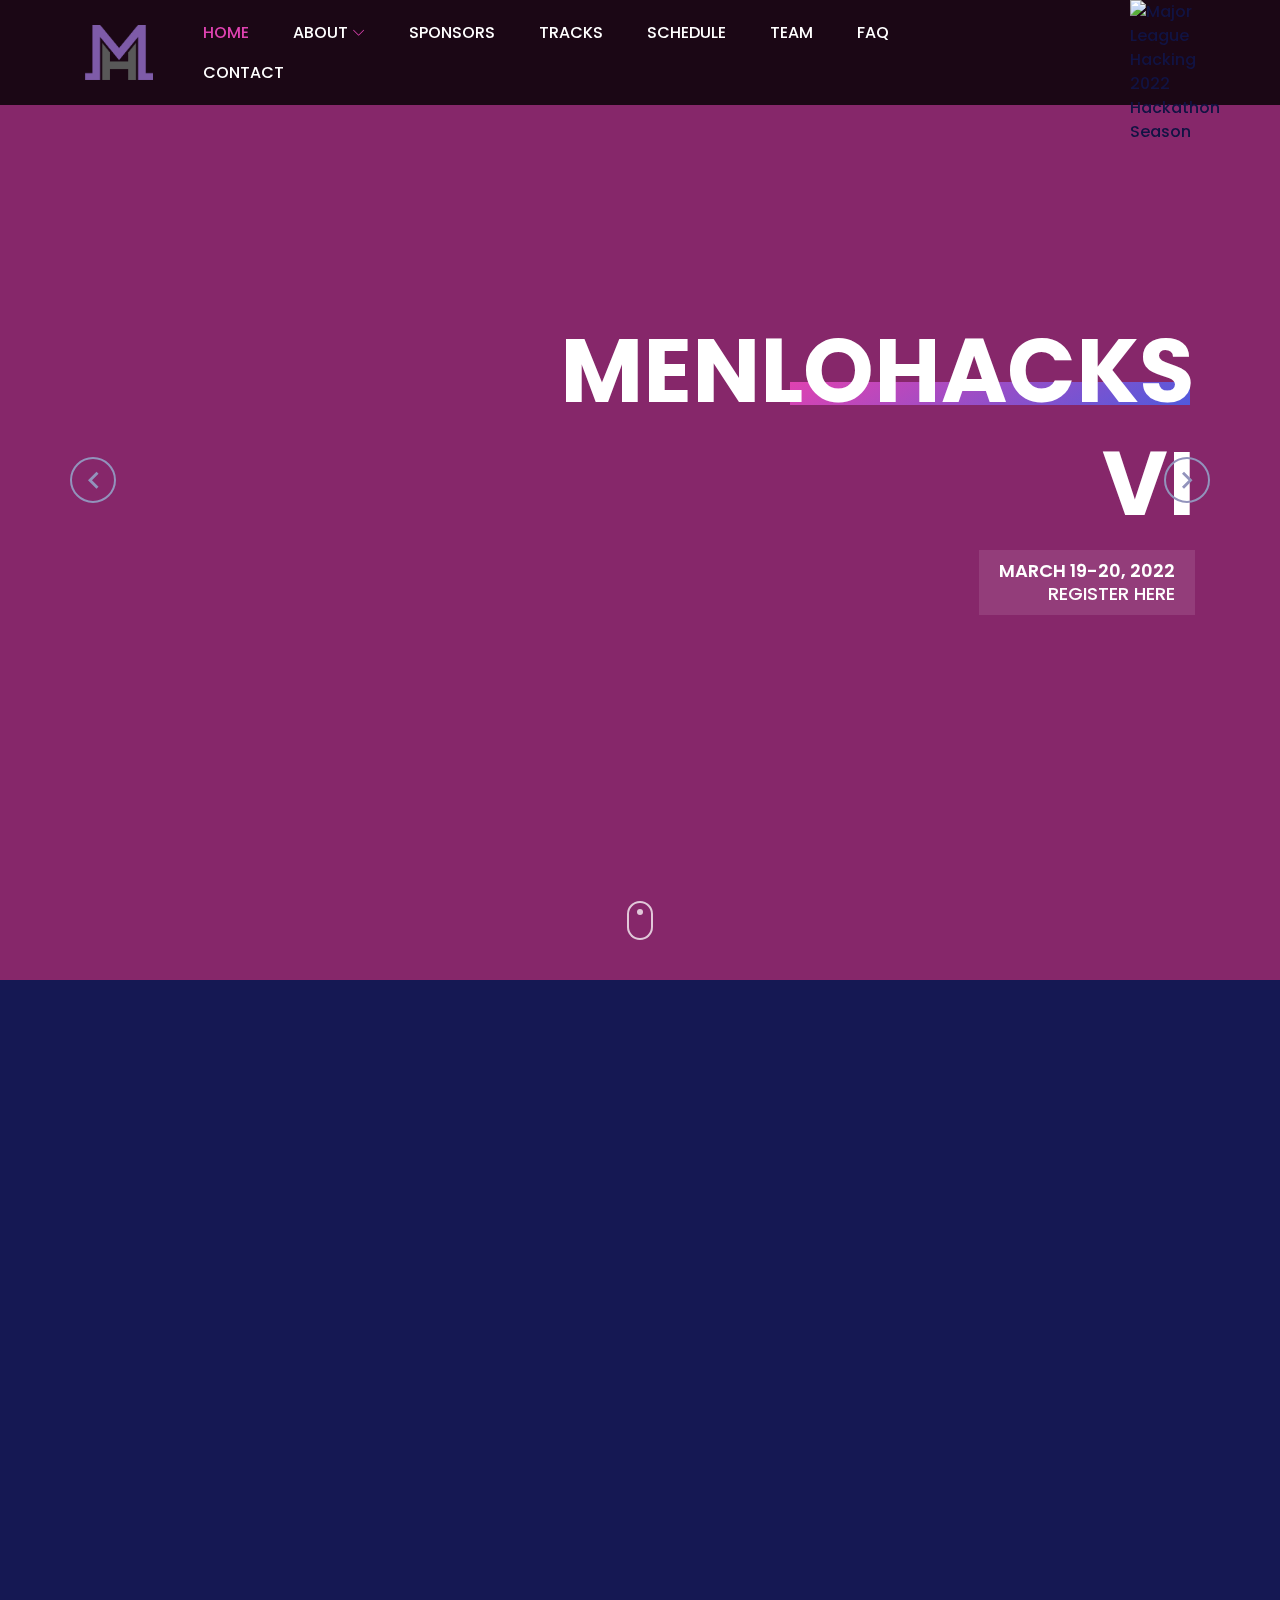
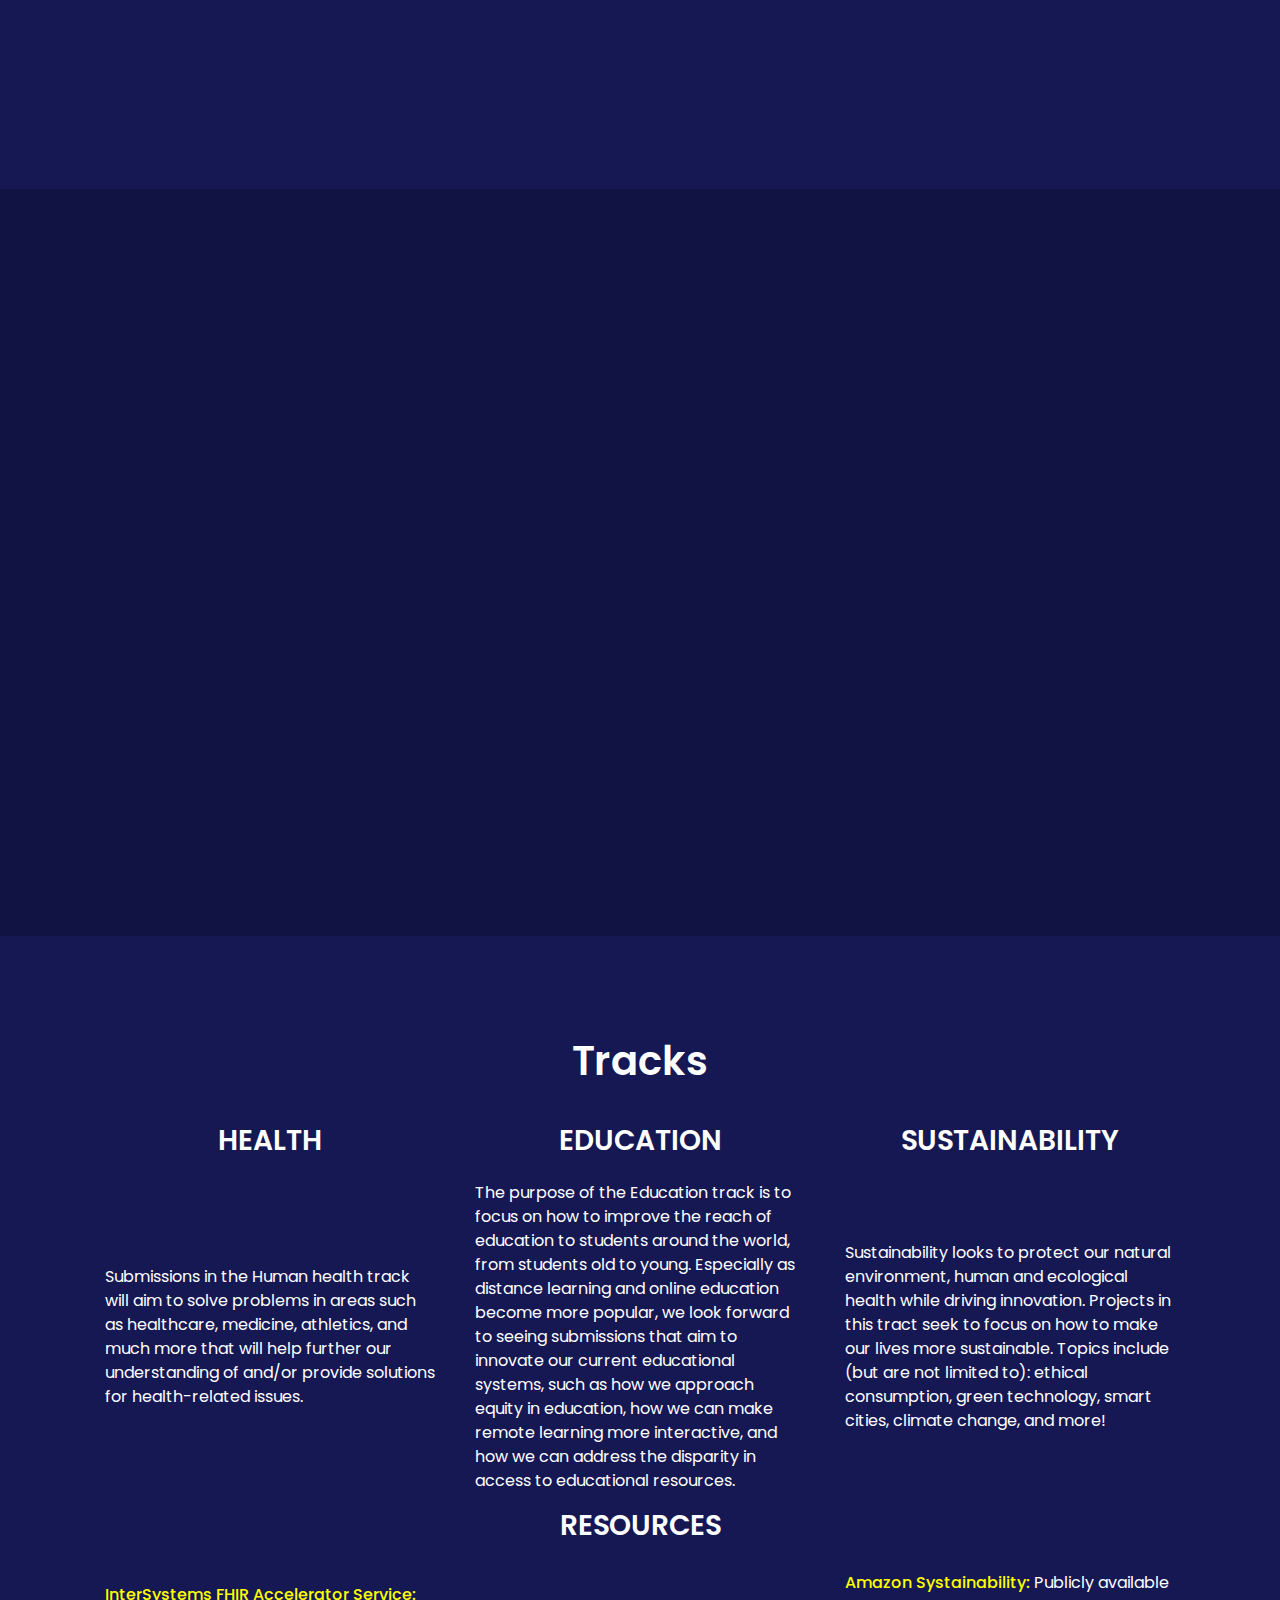
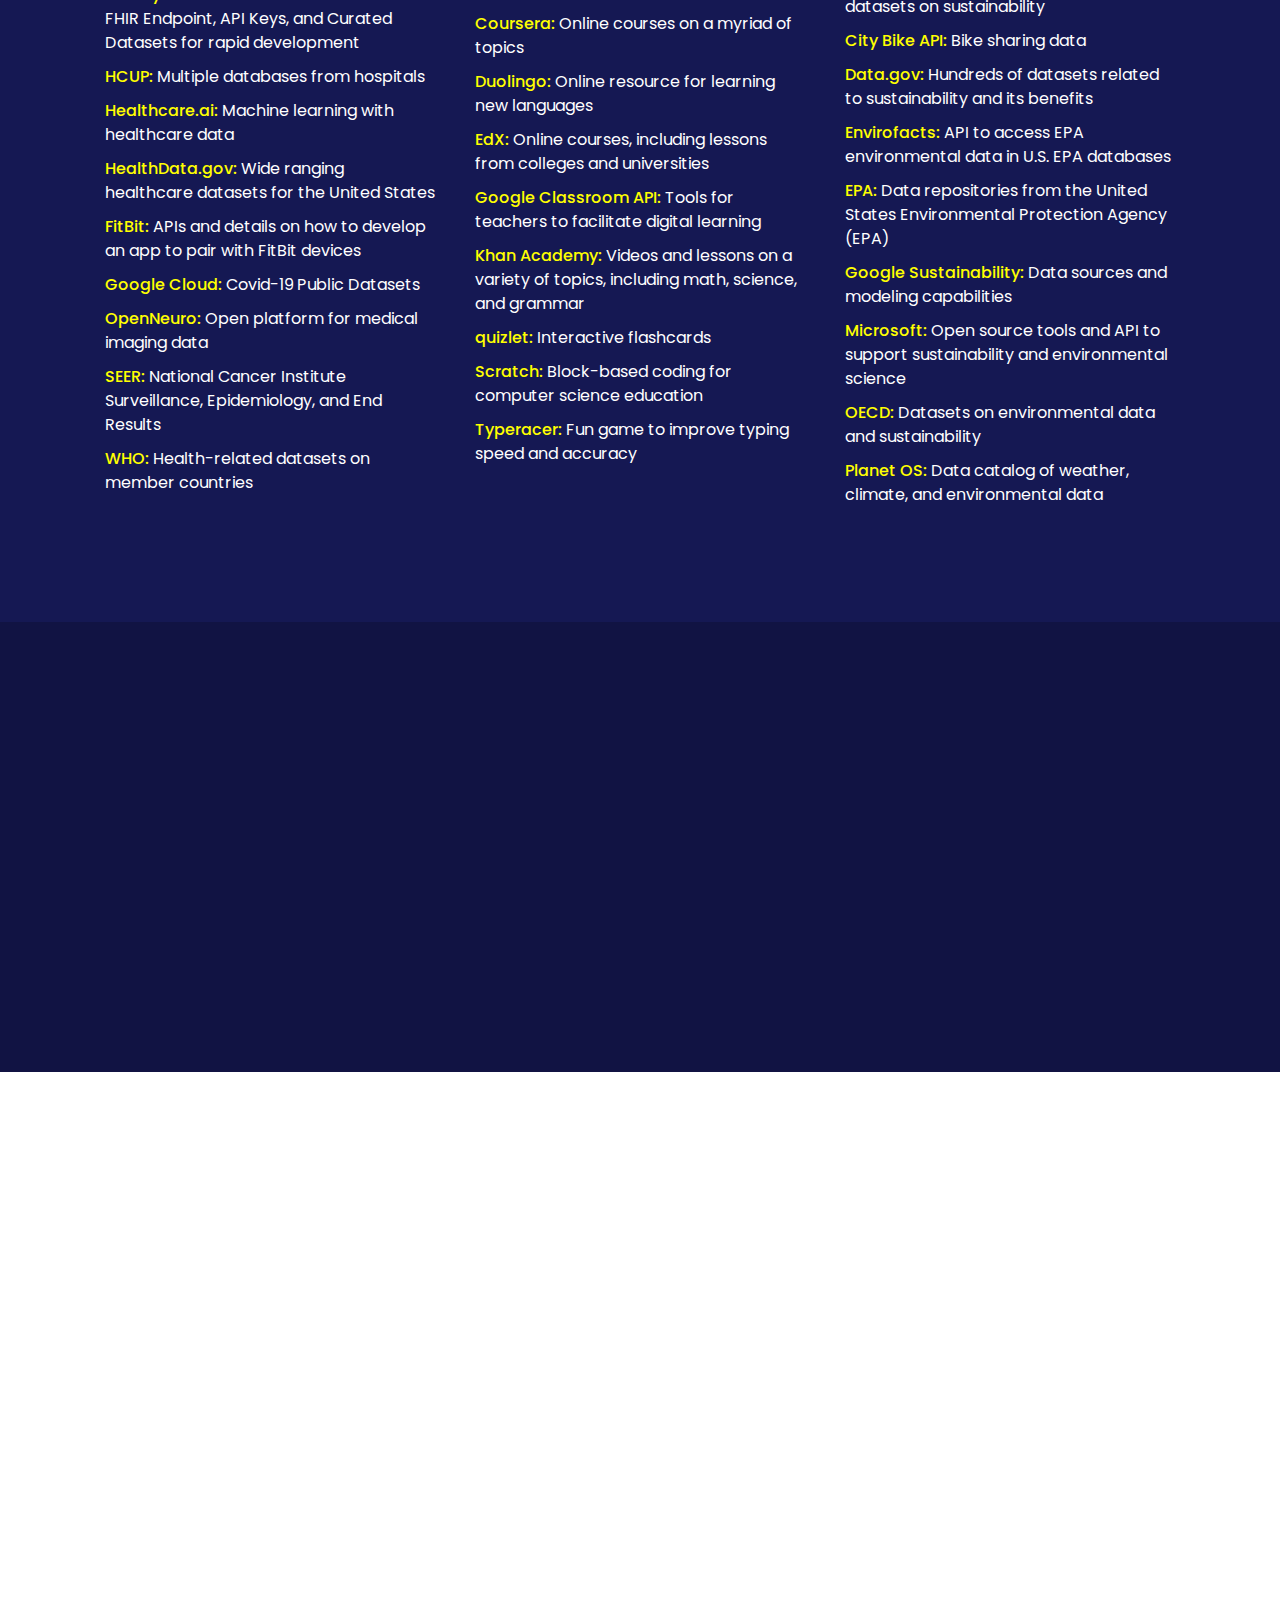
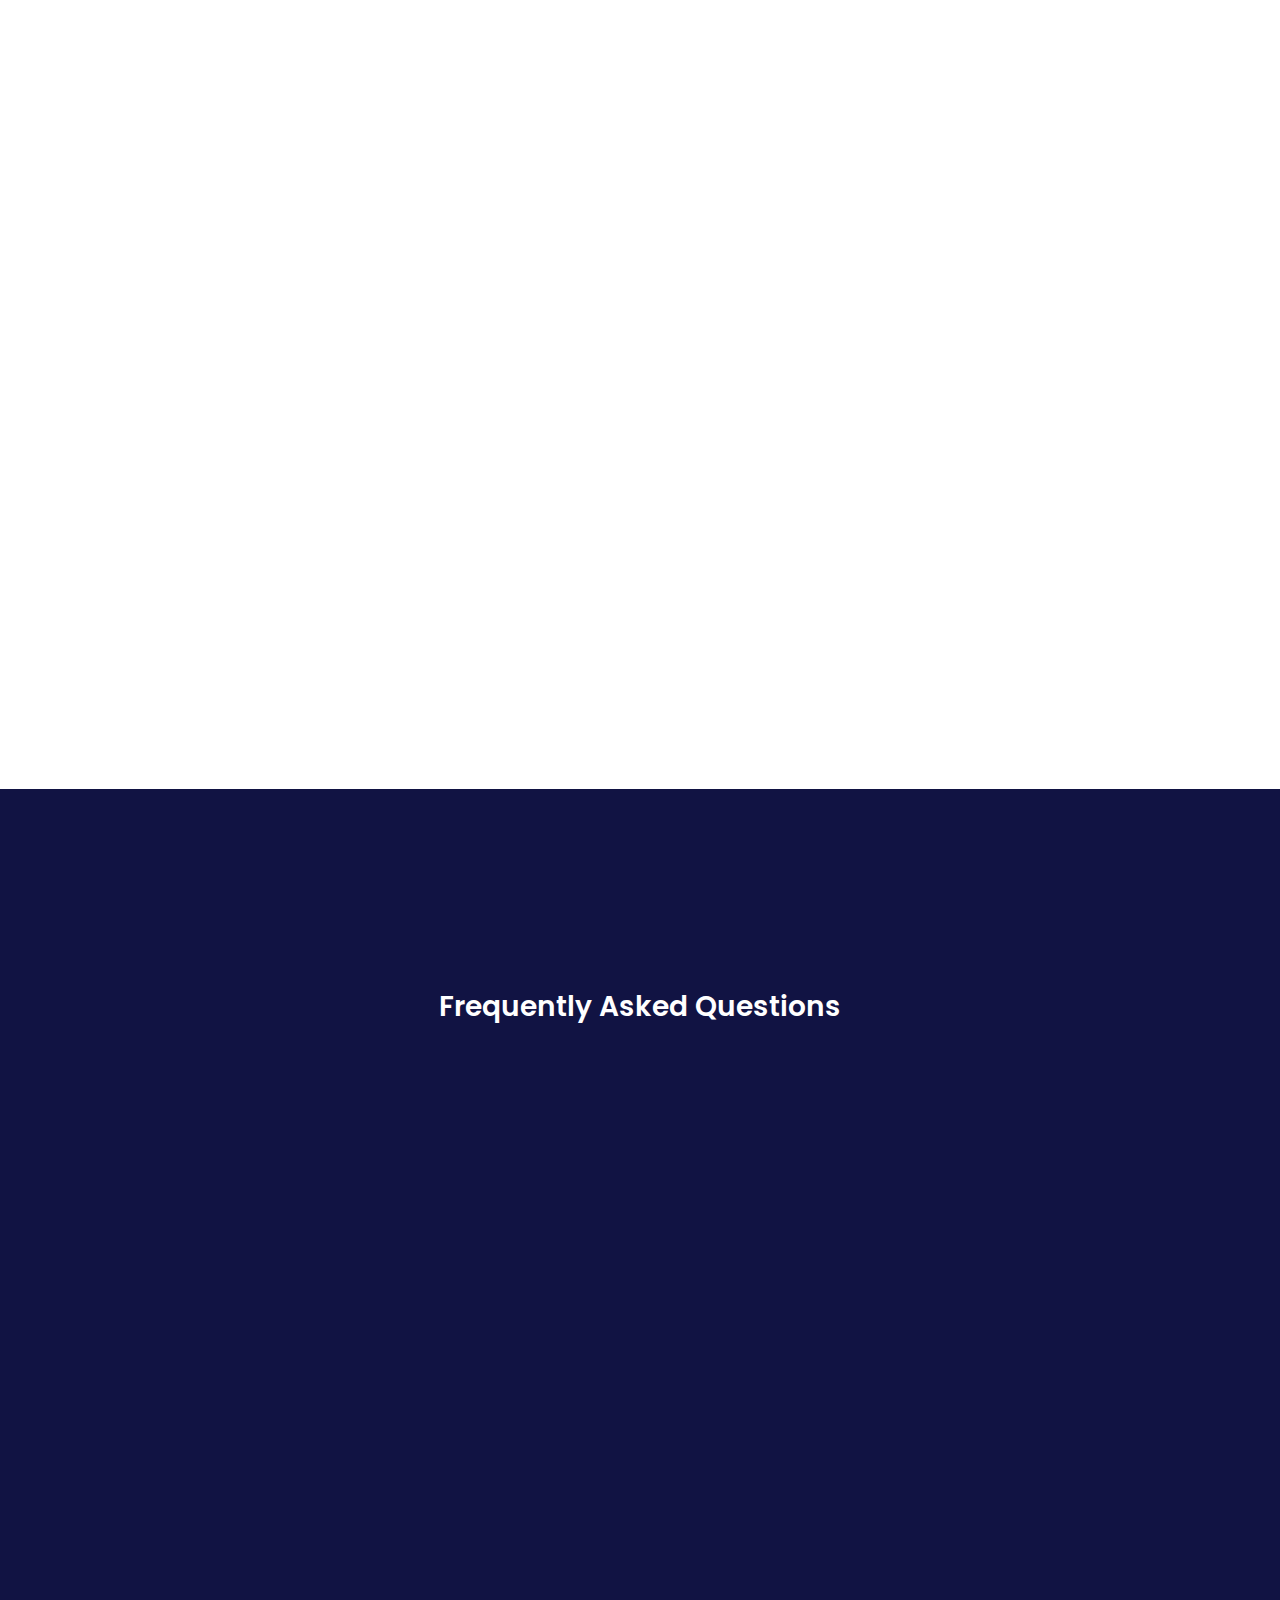
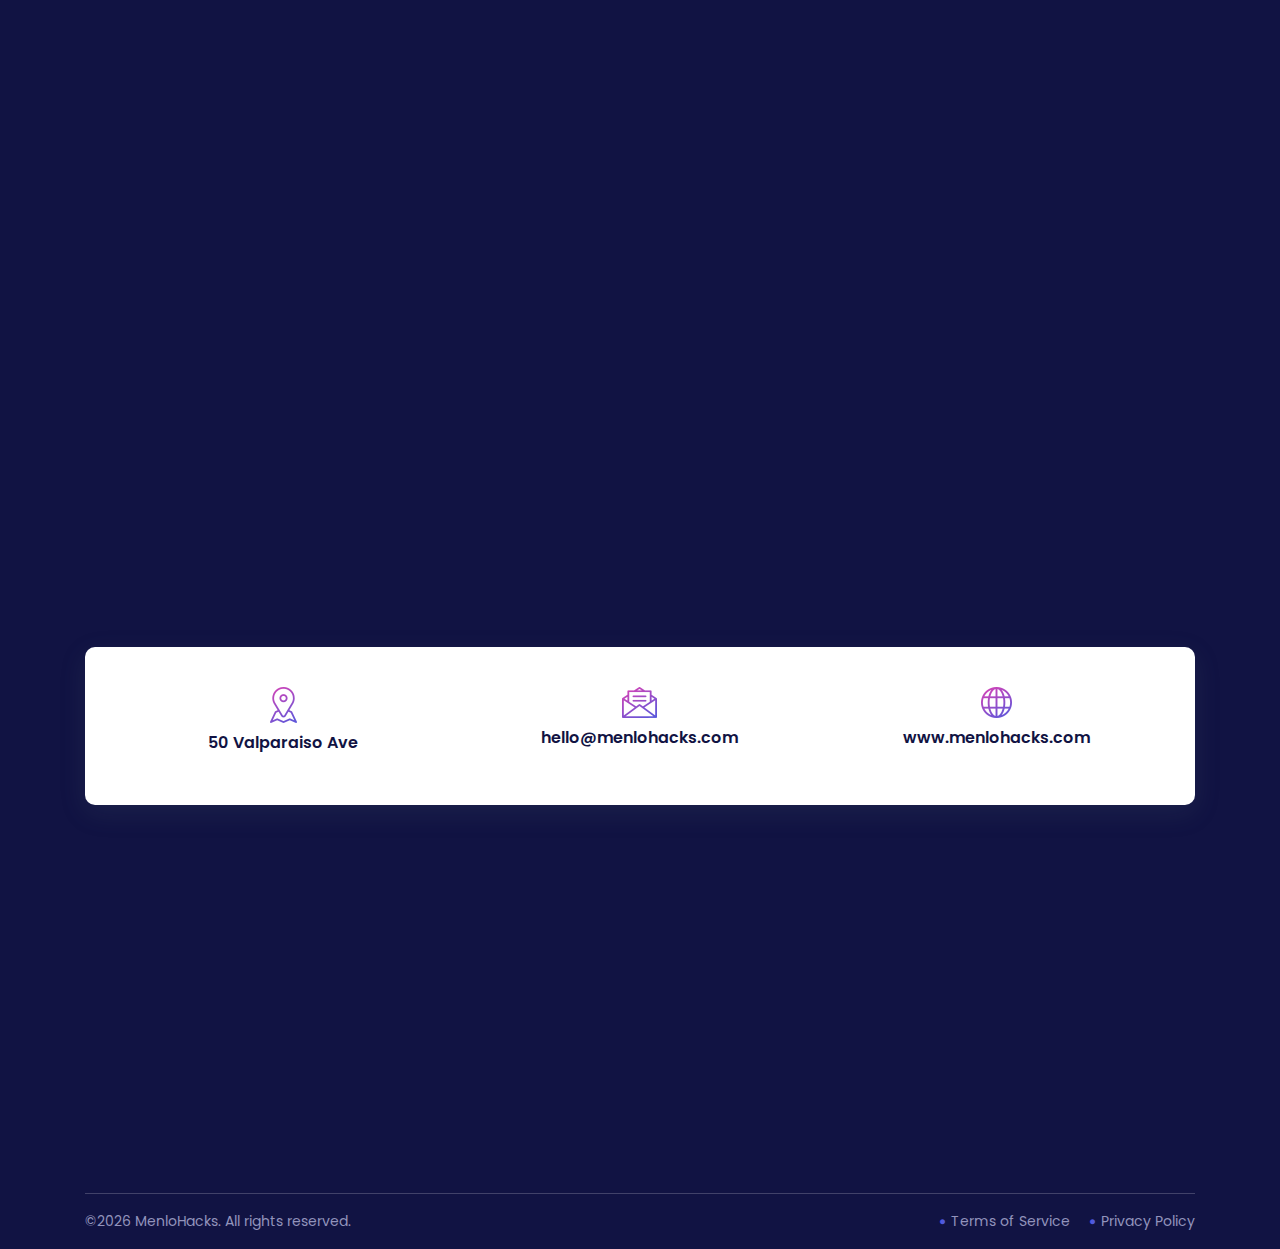
==== commit 55f4fc97: "register now button" ====
--- a/index.html
+++ b/index.html
@@ -95,11 +95,15 @@
                         <div class="col-12">
                             <div class="welcome-text text-right">
                                 <h2 data-animation="fadeInUp" data-delay="300ms">MenloHacks <br>VI</h2>
-                                <h6 data-animation="fadeInUp" data-delay="500ms">March 19-20, 2022</h6>
-                                <div class="hero-btn-group" data-animation="fadeInUp" data-delay="700ms">
-                                    <!--<a href="" class="btn confer-btn">Nan<i class="zmdi zmdi-long-arrow-right"></i></a>-->
-                                </div>
+                                <h6 data-animation="fadeInUp" data-delay="500ms">March 19-20, 2022 <br> <a href="https://www.eventbrite.com/e/menlohacks-vi-tickets-237542214157?aff=ebdssbdestsearch" style = "color:white;"> Register Here </a></h6>
+
+
+                                
+
+                                
+                                
                             </div>
+
                         </div>
                     </div>
                 </div>
@@ -140,6 +144,7 @@
                         <h3 class="wow fadeInUp" data-wow-delay="300ms">Welcome Back Hackers.</h3>
                         <p class="wow fadeInUp" data-wow-delay="300ms">We are back again with virtual MenloHacks VI, one of the most popular in-person hackathon in the Bay Area. Started in 2016, MenloHacks VI is the latest iteration of the MenloHacks 24-hour hackathon. Every year, more than 250 high school students come together to produce a wide array of amazing projects using the simple power of coding.
 								         Over the years, MenloHacks has always included top-notch support, workshops, and food. Our judges have included Former Apple SVP of iOS Scott Forstall and YouTube CEO Susan Wojcicki.</p>
+                       <p class="wow fadeInUp" data-wow-delay="300ms"> <a href="https://www.eventbrite.com/e/menlohacks-vi-tickets-237542214157?aff=ebdssbdestsearch" style = "color:#df42b1;" class="wow fadeInUp" data-wow-delay="300ms"> Register Here.</a></p>
                         <p class="wow fadeInUp" data-wow-delay="300ms">Check out past projects that won for MenloHacks 5.1!</p>
                         <a href="https://menlohacks-2021.devpost.com/project-gallery" class="btn confer-btn mt-50 wow fadeInUp" data-wow-delay="300ms">Past Projects<i class="zmdi zmdi-long-arrow-right"></i></a>
                     </div>
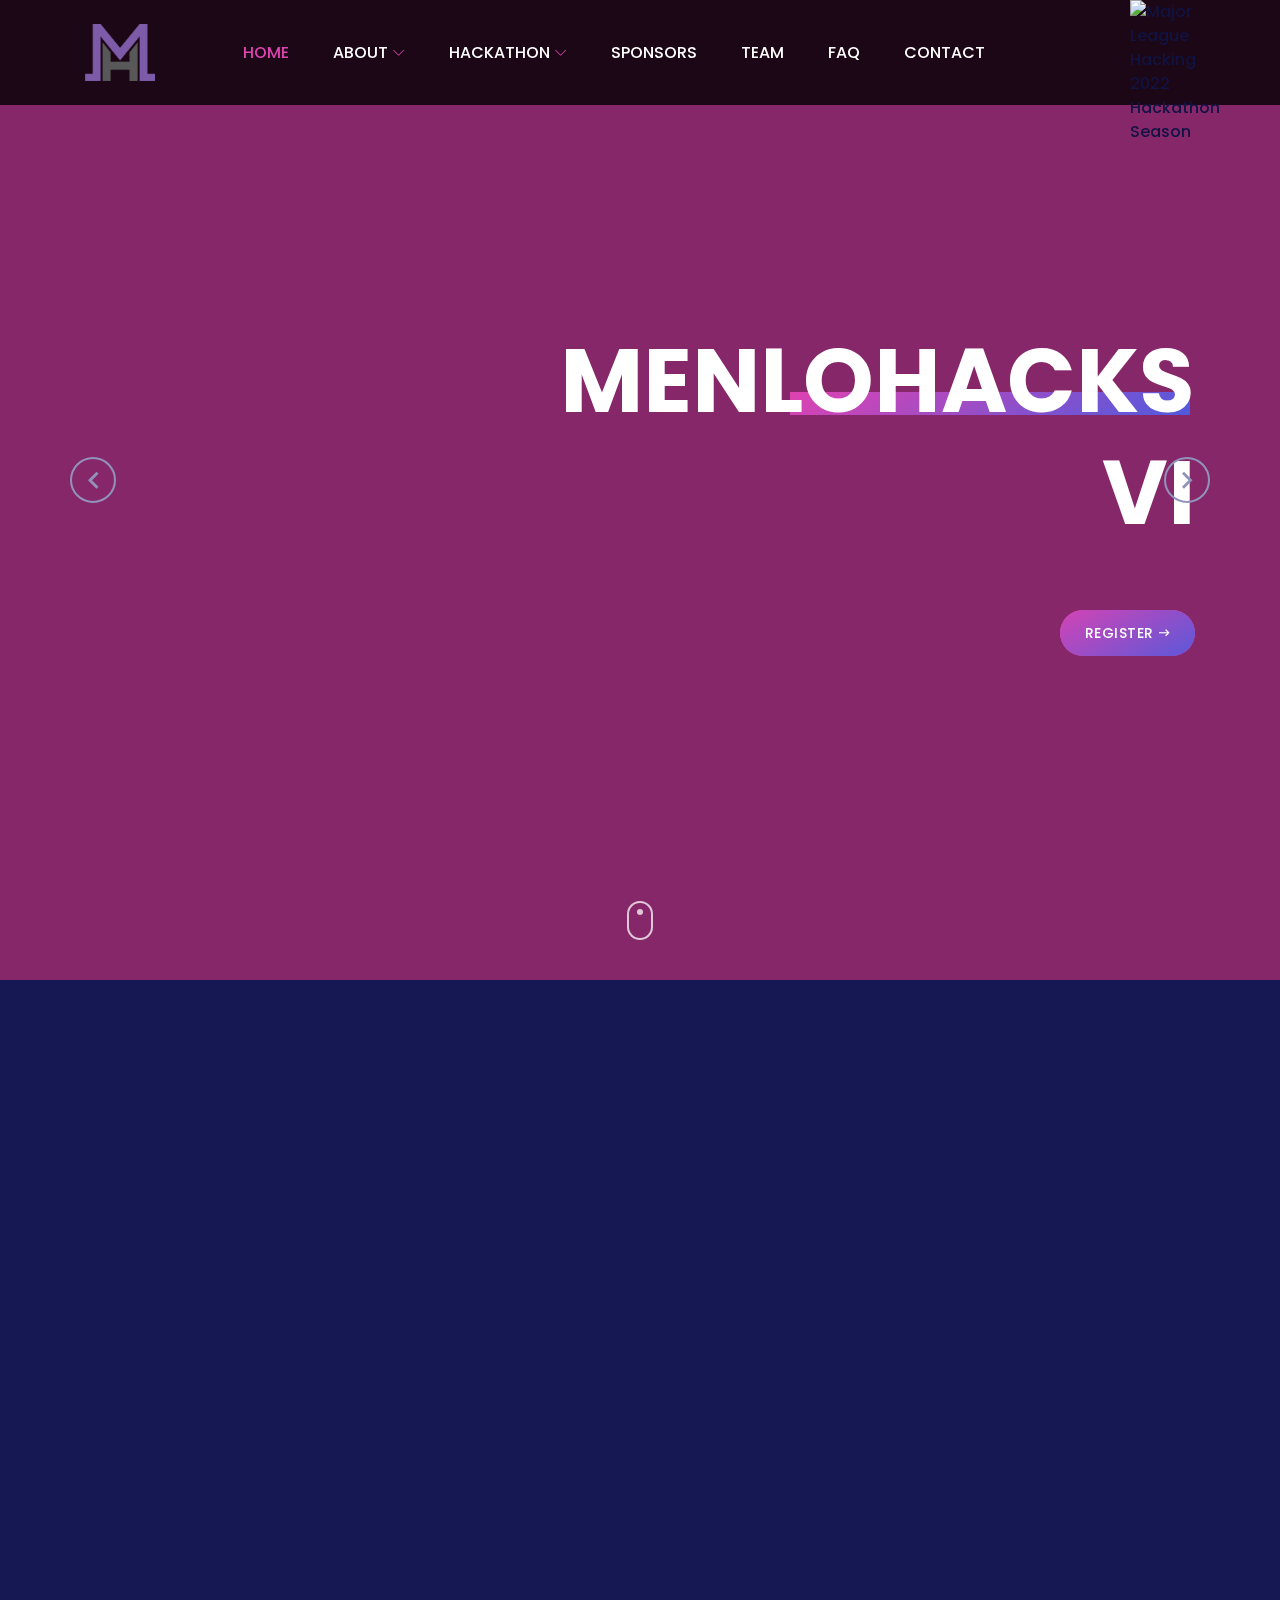
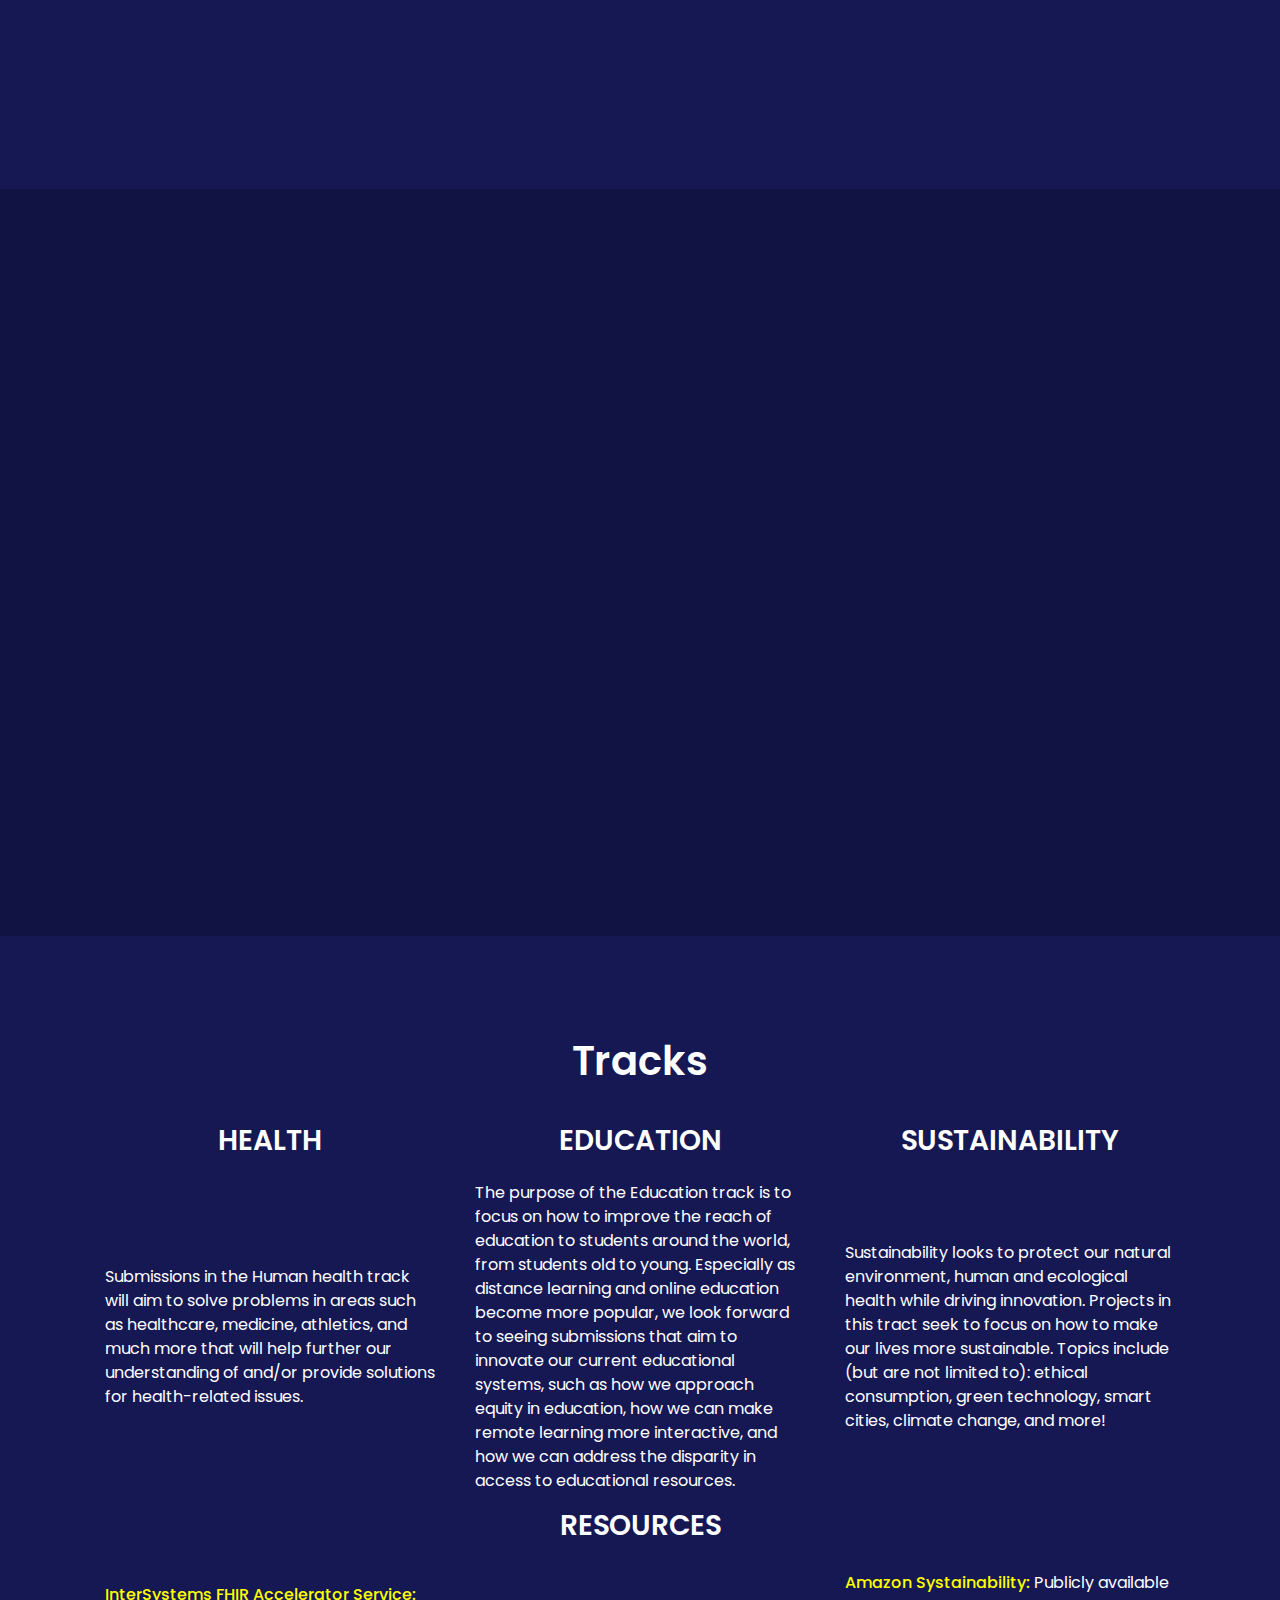
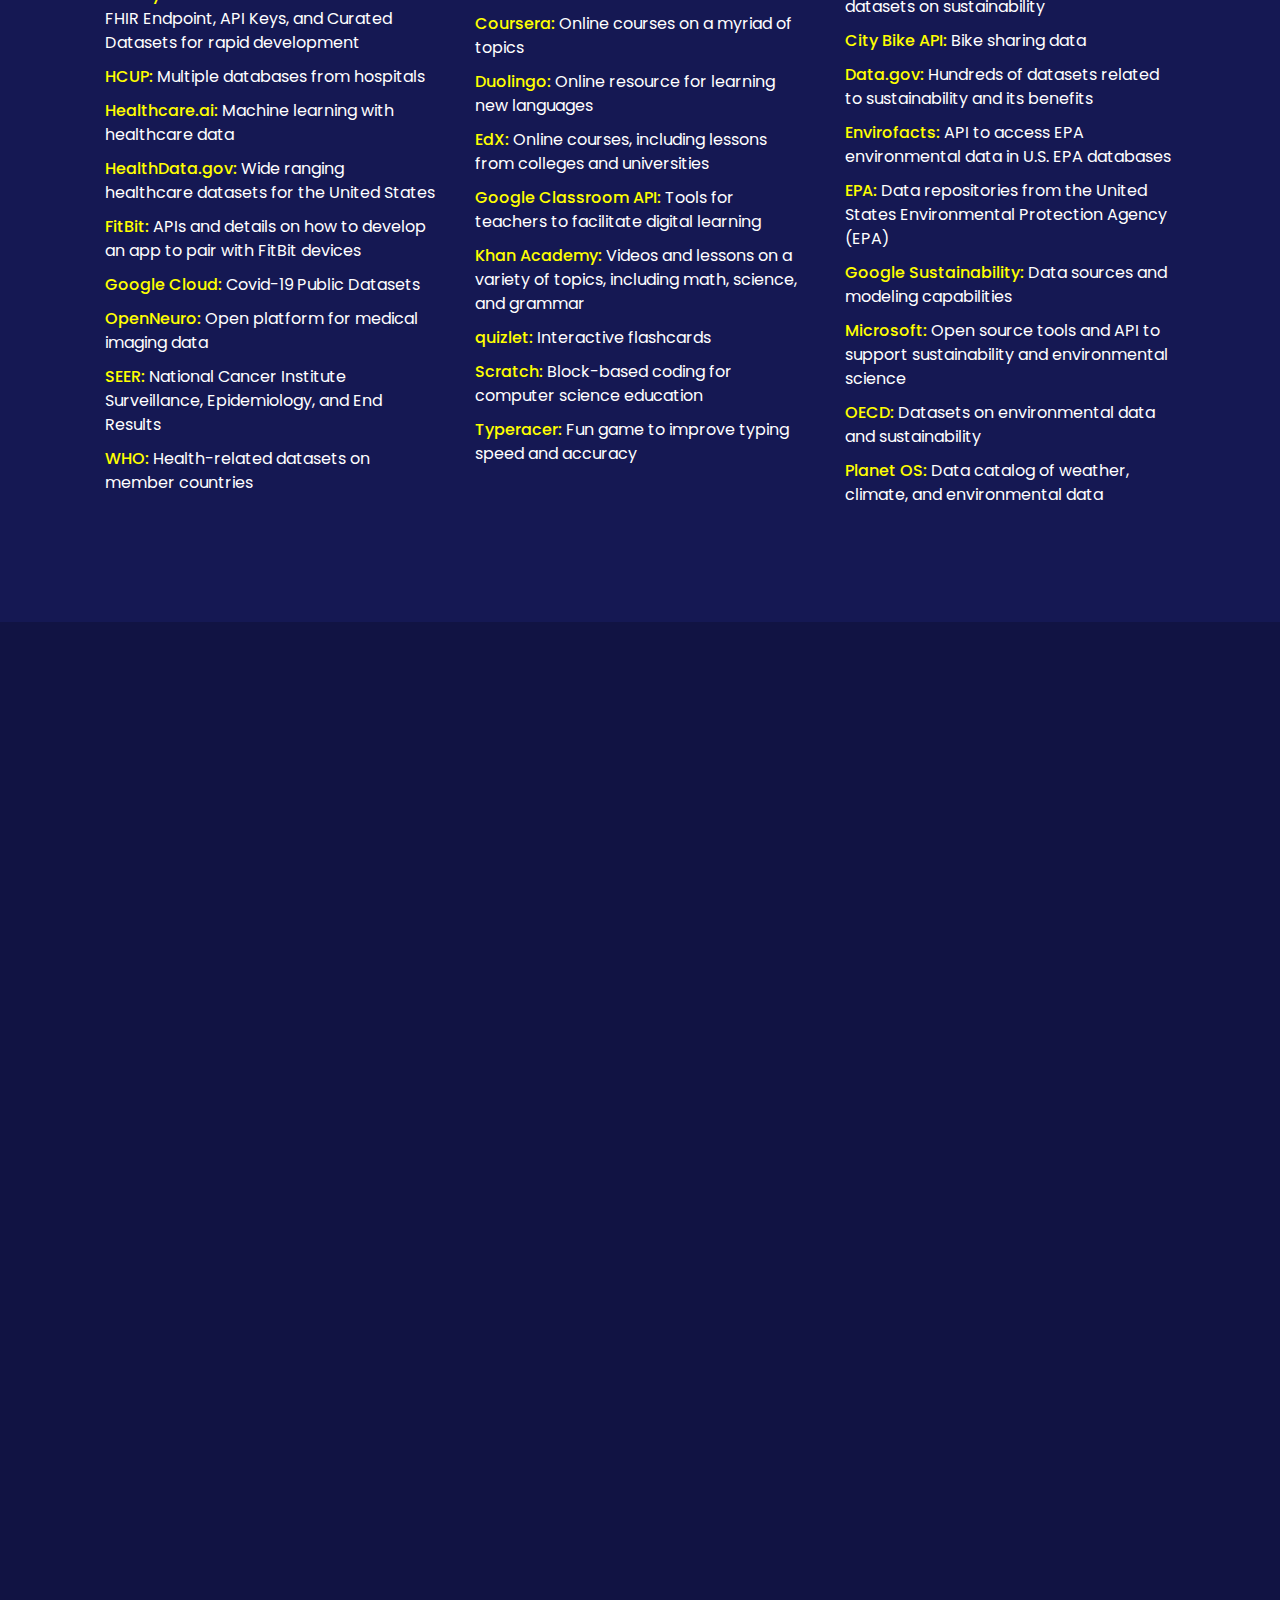
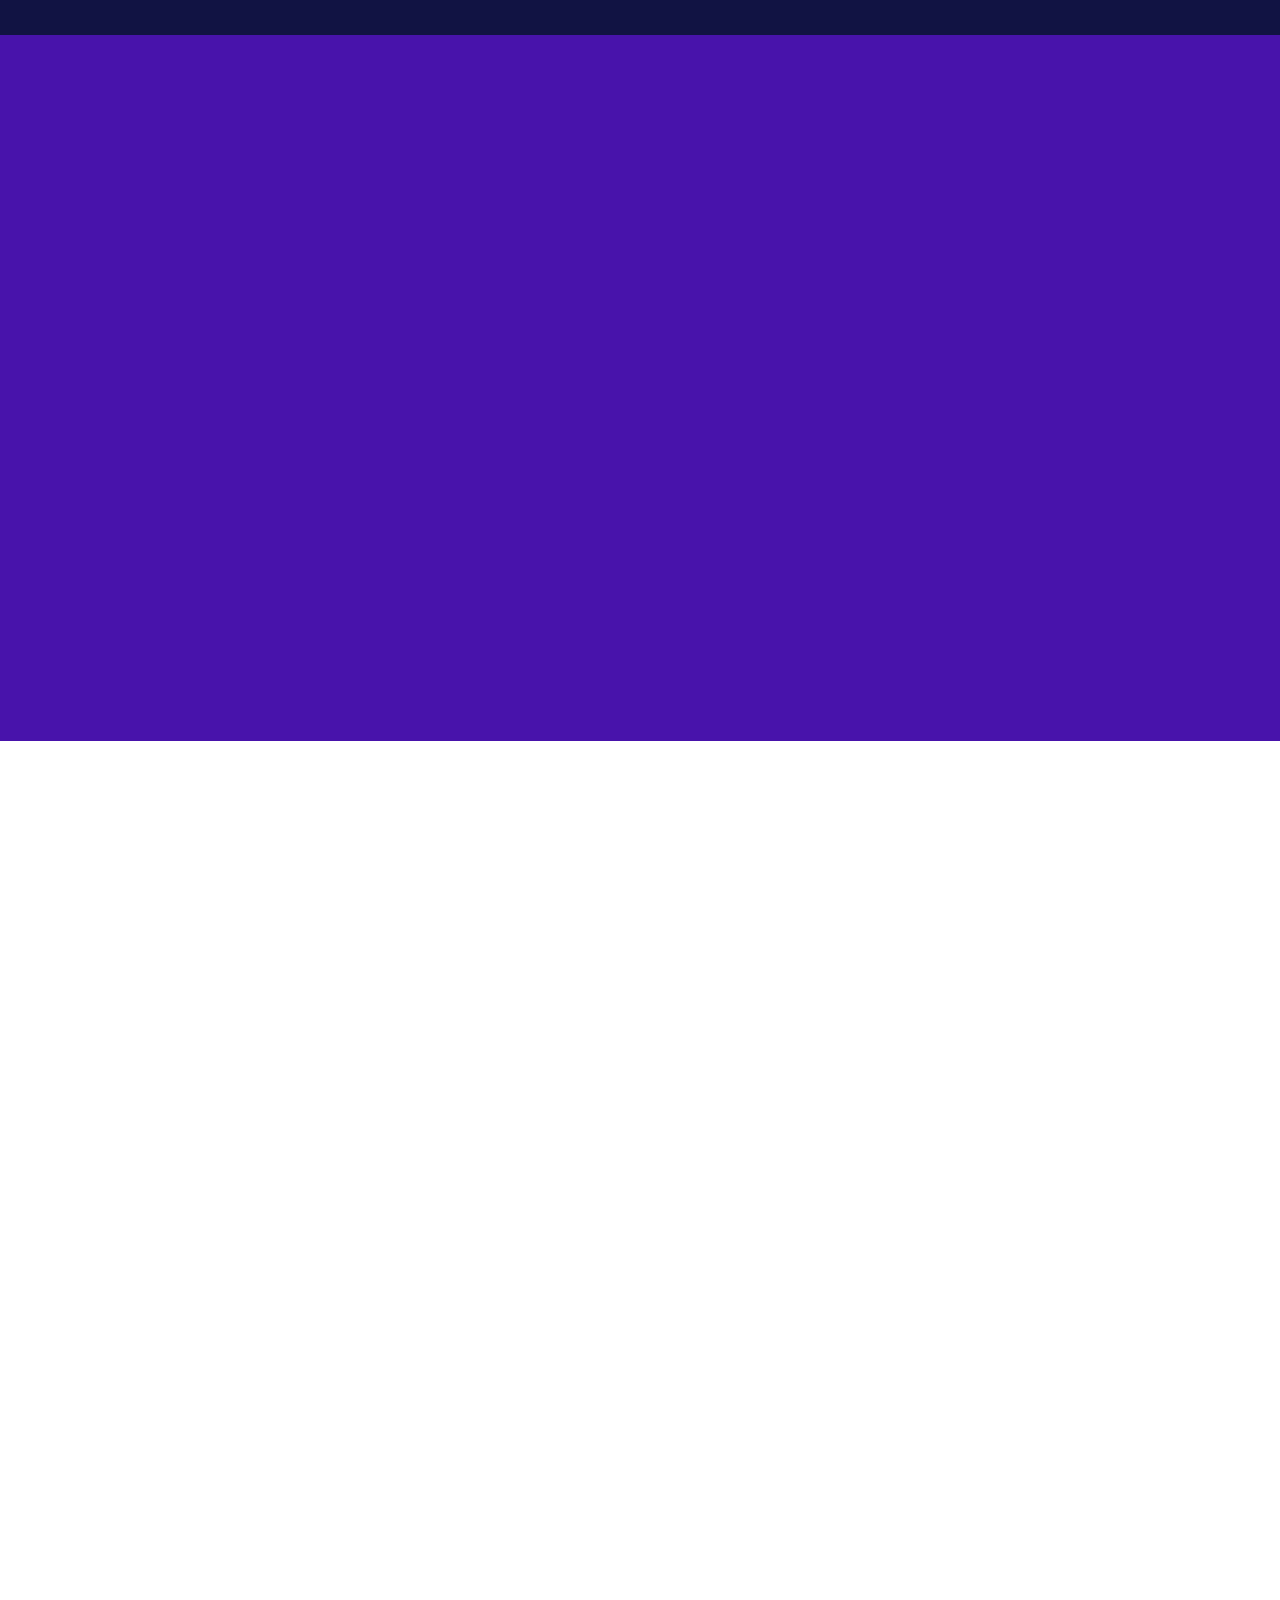
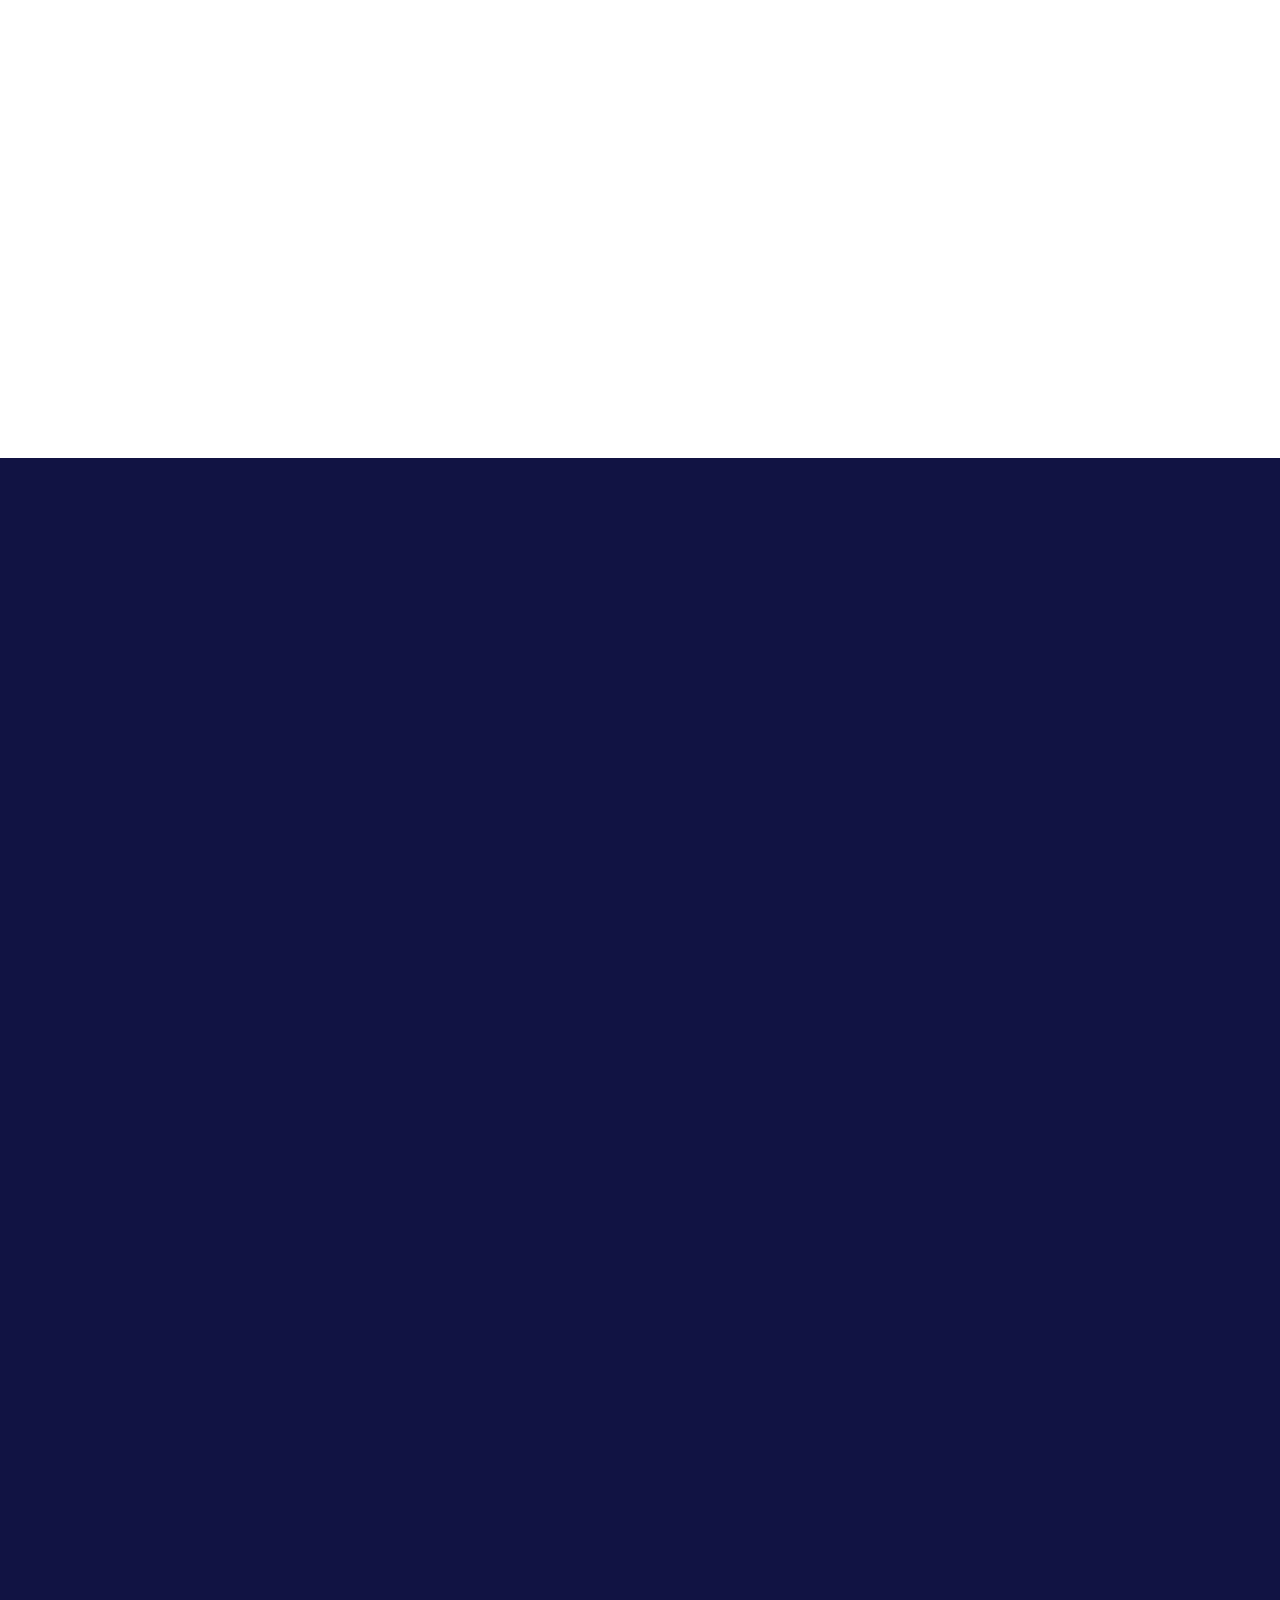
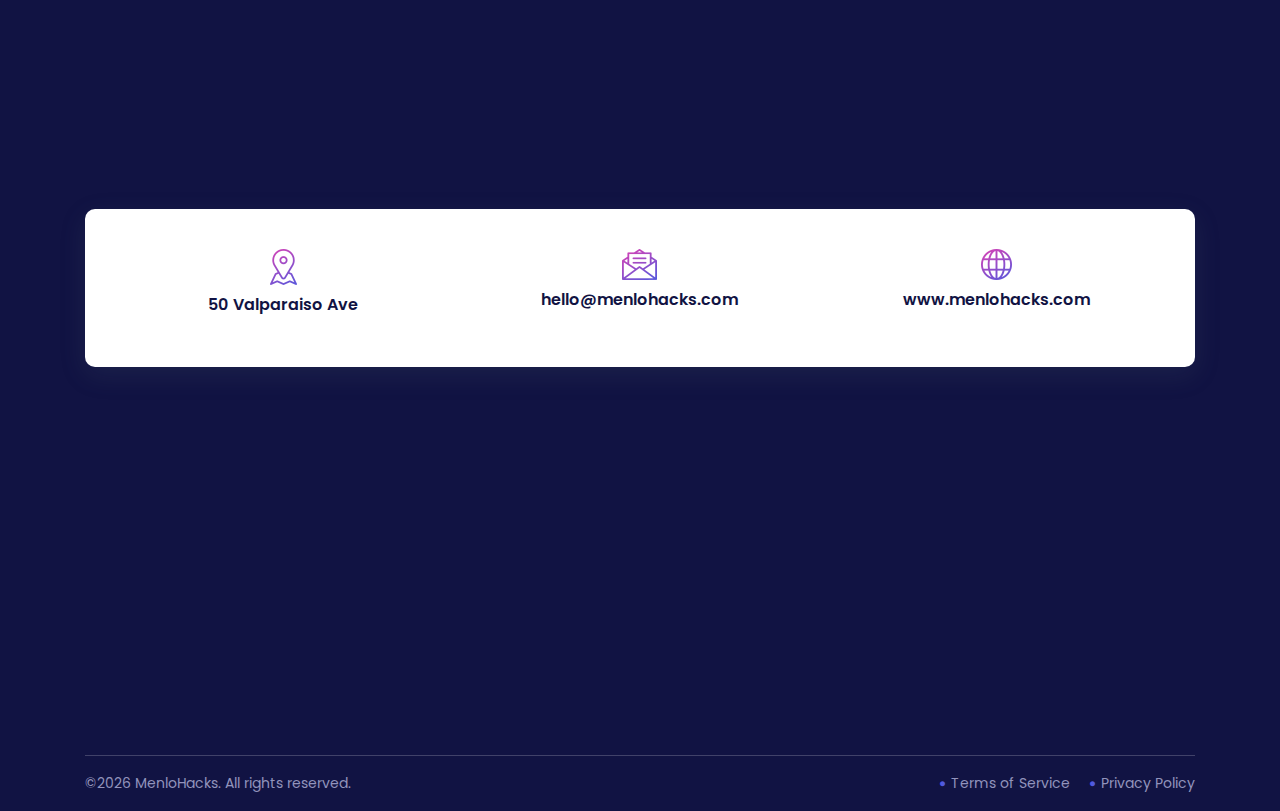
==== commit fef84023: "add schedule and prizes" ====
--- a/index.html
+++ b/index.html
@@ -48,36 +48,31 @@
                         <div class="classynav">
                             <ul id="nav">
                                 <li class="active"><a href="index.html">Home</a></li>
-                                <li><a href = "#about">About</a>
-                                    <ul class ="dropdown">
+                                <li><a href="#about">About</a>
+                                    <ul class="dropdown">
                                         <li><a href="mission.html">Mission</a></li>
                                     </ul>
                                 </li>
+                                <li><a href="#">Hackathon</a> 
+                                    <ul class="dropdown">
+                                        <li><a href = "#track">Tracks</a></li>
+                                        <!-- TBA
+                                            <li><a href="#judges">Judges</a></li> 
+                                        --> 
+                                        <li><a href="#prizes">Prizes</a></li> 	
+                                        <li><a href = "#schedule">Schedule</a></li>
+                                    </ul>
+                                </li> 
                                 <li><a href = "#sponsor">Sponsors</a></li>
-				<li><a href = "#track">Tracks</a></li>
-                                <li><a href = "#schedule">Schedule</a></li>
                                 <li><a href = "team.html">Team</a></li>
-                                <!-- <li><a href="#">Hackathon</a> 
-                                    <ul class="dropdown">
-                                      <li> <a href="#MLH"> MLH </a> </li>
-                                      <li><a href="#judges">Judges</a></li> 
-                                      <li><a href="#prizes">Prizes</a></li> 	
-                                    </ul>
-                                </li> -->
                                 <li><a href = "#faq">FAQ</a></li>
                                 <li><a href="contact.html">Contact</a></li>
                               </ul>
                         </div>
-                    	
                         <!-- Nav End -->
                     </div>
                 </nav>
               </div>
-              <!--
-              <div class="col-">
-                <a id="mlh-trust-badge" style="display:block;max-width:100px;min-width:60px;height:10vh;position:fixed;right:10px;top:0;width:10%;z-index:10000" href="https://mlh.io/seasons/2021/events?utm_source=na-hackathon&utm_medium=TrustBadge&utm_campaign=2021-season&utm_content=white" target="_blank"><img src="https://s3.amazonaws.com/logged-assets/trust-badge/2021/mlh-trust-badge-2021-white.svg" alt="Major League Hacking 2021 Hackathon Season" style="width:100%"></a>
-              </div>
-          -->
               </div>
             </div>
         </div>
@@ -95,13 +90,7 @@
                         <div class="col-12">
                             <div class="welcome-text text-right">
                                 <h2 data-animation="fadeInUp" data-delay="300ms">MenloHacks <br>VI</h2>
-                                <h6 data-animation="fadeInUp" data-delay="500ms">March 19-20, 2022 <br> <a href="https://www.eventbrite.com/e/menlohacks-vi-tickets-237542214157?aff=ebdssbdestsearch" style = "color:white;"> Register Here </a></h6>
-
-
-                                
-
-                                
-                                
+                                <a href="https://www.eventbrite.com/e/menlohacks-vi-tickets-237542214157?aff=ebdssbdestsearch" class="btn confer-btn mt-50 wow fadeInUp" data-wow-delay="300ms">Register<i class="zmdi zmdi-long-arrow-right"></i></a>
                             </div>
 
                         </div>
@@ -153,12 +142,10 @@
                 <!-- Summary Video -->
                 <div class="col-12 col-md-6">
                     <div class="about-content-text mb-100 wow fadeInUp" data-wow-delay="300ms">
-                          <!-- needs to have img class to fix media screen -->
-
                          <iframe class = "img" width="100%" height="315" src="https://www.youtube.com/embed/PFkRzYfTqbE" title="YouTube video player" frameborder="0" allow="accelerometer; autoplay; clipboard-write; encrypted-media; gyroscope; picture-in-picture" allowfullscreen></iframe>
                     </div>
                 </div>
-                <!-- countdown here -->
+                <!-- Summary Video End -->
             </div>
         </div>
     </section>
@@ -409,193 +396,90 @@
                     <div class="section-heading-2 text-center wow fadeInUp" data-wow-delay="300ms">
                         <p>Our Timetable</p>
                         <h4>Schedule</h4>
+                        <p style="color: white; font-size:12px">Skeletal Schedule - subject to change</p>
                     </div>
                 </div>
             </div>
 
             <div class="row">
                 <div class="col-12">
-                    <!-- <div class="schedule-tab">
+                    <!-- Schedule Tab-->
+                    <div class="schedule-tab">
                         <ul class="nav nav-tabs wow fadeInUp" data-wow-delay="300ms" id="conferScheduleTab" role="tablist">
                             <li class="nav-item">
-                                <a class="nav-link active" id="monday-tab" data-toggle="tab" href="#step-one" role="tab" aria-controls="step-one" aria-expanded="true">Friday <br> <span>March 18, 2022</span></a>
+                                <a class="nav-link active" id="monday-tab" data-toggle="tab" href="#step-one" role="tab" aria-controls="step-one" aria-expanded="true">Saturday <br> <span>March 19, 2022</span></a>
                             </li>
                             <li class="nav-item">
-                                <a class="nav-link" id="tuesday-tab" data-toggle="tab" href="#step-two" role="tab" aria-controls="step-two" aria-expanded="true">Saturday <br> <span>March 19, 2022</span></a>
+                                <a class="nav-link" id="tuesday-tab" data-toggle="tab" href="#step-two" role="tab" aria-controls="step-two" aria-expanded="true">Sunday <br> <span>March 20, 2022</span></a>
                             </li>
                         </ul>
-                    </div> -->
-                <div class="col-12">
-                    <div class="section-heading text-center wow fadeInUp" data-wow-delay="300ms">
-                        <p style="font-size:30px">Coming Soon</p>
-                    </div>
-                </div>
-                    <!--<div class="tab-content" id="conferScheduleTabContent">
+                    </div>
+                    <!-- Saturday Schedule -->
+                    <div class="tab-content" id="conferScheduleTabContent">
                         <div class="tab-pane fade show active" id="step-one" role="tabpanel" aria-labelledby="monday-tab">
                             <div class="single-tab-content">
                                 <div class="row">
                                     <div class="col-12">
-                                      <div class="single-schedule-area d-flex flex-wrap justify-content-between align-items-center wow fadeInUp" data-wow-delay="300ms">
-                                          <div class="single-schedule-tumb-info d-flex align-items-center">
-                                              <div class="single-schedule-info">
-                                                  <h6>Check-in</h6>
-                                              </div>
-                                          </div>
-                                          <div class="schedule-time-place">
-                                              <p><i class="zmdi zmdi-time"></i> 10:00 AM</p>
-                                          </div>
-                                      </div>
-
-                                      <div class="single-schedule-area d-flex flex-wrap justify-content-between align-items-center wow fadeInUp" data-wow-delay="300ms">
+                                        <div class="single-schedule-area d-flex flex-wrap justify-content-between align-items-center wow fadeInUp" data-wow-delay="300ms">
                                             <div class="single-schedule-tumb-info d-flex align-items-center">
                                                 <div class="single-schedule-info">
-                                                    <h6>Opening Ceremony</h6>
+                                                    <h6>Check-in</h6>
                                                 </div>
                                             </div>
                                             <div class="schedule-time-place">
-                                                <p><i class="zmdi zmdi-time"></i> 11:00 AM</p>
+                                                <p><i class="zmdi zmdi-time"></i> 10:00 AM</p>
                                             </div>
-                                      </div>
-
-                                      <div class="single-schedule-area d-flex flex-wrap justify-content-between align-items-center wow fadeInUp" data-wow-delay="300ms">
-                                            <div class="single-schedule-tumb-info d-flex align-items-center">
-                                                <div class="single-schedule-info">
-                                                    <h6>Team Creation Session</h6>
-                                                </div>
-                                            </div>
-                                            <div class="schedule-time-place">
-                                                <p><i class="zmdi zmdi-time"></i>12:00 PM</p>
-                                            </div>
-                                      </div>
-
-                                      <div class="single-schedule-area d-flex flex-wrap justify-content-between align-items-center wow fadeInUp" data-wow-delay="300ms">
+                                        </div>
+
+                                        <div class="single-schedule-area d-flex flex-wrap justify-content-between align-items-center wow fadeInUp" data-wow-delay="300ms">
                                                 <div class="single-schedule-tumb-info d-flex align-items-center">
                                                     <div class="single-schedule-info">
-                                                        <h6>Hacking Begins!</h6>
+                                                        <h6>Opening Ceremony</h6>
                                                     </div>
                                                 </div>
                                                 <div class="schedule-time-place">
-                                                    <p><i class="zmdi zmdi-time"></i> 12:00 PM </p>
-                                                </div>
-                                      </div>
-
-                                      <div class="single-schedule-area d-flex flex-wrap justify-content-between align-items-center wow fadeInUp" data-wow-delay="300ms">
-                                            <div class="single-schedule-tumb-info d-flex align-items-center">
-                                                <div class="single-schedule-info">
-                                                    <h6>Asynchronous Workshop Opens: Virtual Reality with echoAR</h6>
-                                                </div>
-                                            </div>
-                                            <div class="schedule-time-place">
-                                                <p><i class="zmdi zmdi-time"></i> 12:00 PM</p>
-                                            </div>
-                                      </div> -- >
-
-                                      <!-- <div class="single-schedule-area d-flex flex-wrap justify-content-between align-items-center wow fadeInUp" data-wow-delay="300ms">
+                                                    <p><i class="zmdi zmdi-time"></i> 11:00 AM</p>
+                                                </div>
+                                        </div>
+
+                                        <div class="single-schedule-area d-flex flex-wrap justify-content-between align-items-center wow fadeInUp" data-wow-delay="300ms">
                                                 <div class="single-schedule-tumb-info d-flex align-items-center">
                                                     <div class="single-schedule-info">
-                                                        <h6>Lunch</h6>
+                                                        <h6>Team Creation Session</h6>
                                                     </div>
                                                 </div>
                                                 <div class="schedule-time-place">
-                                                    <p><i class="zmdi zmdi-time"></i> 1:00 PM </p>
-                                                </div>
-                                      </div> -- >
-                                      <!--
-                                      <div class="single-schedule-area d-flex flex-wrap justify-content-between align-items-center wow fadeInUp" data-wow-delay="300ms">
-                                            <div class="single-schedule-tumb-info d-flex align-items-center">
-                                                <div class="single-schedule-info">
-                                                    <h6>Workshop 1: Mobile Development (MD @ Berkeley)</h6>
-                                                </div>
-                                            </div>
-                                            <div class="schedule-time-place">
-                                                <p><i class="zmdi zmdi-time"></i> 3:00 PM</p>
-                                            </div>
-                                      </div>
-
-                                      <div class="single-schedule-area d-flex flex-wrap justify-content-between align-items-center wow fadeInUp" data-wow-delay="300ms">
-                                            <div class="single-schedule-tumb-info d-flex align-items-center">
-                                                <div class="single-schedule-info">
-                                                    <h6>MLH Activity</h6>
-                                                </div>
-                                            </div>
-                                            <div class="schedule-time-place">
-                                                <p><i class="zmdi zmdi-time"></i> 4:00 PM</p>
-                                            </div>
-                                      </div>
-                                      <div class="single-schedule-area d-flex flex-wrap justify-content-between align-items-center wow fadeInUp" data-wow-delay="300ms">
-                                            <div class="single-schedule-tumb-info d-flex align-items-center">
-                                                <div class="single-schedule-info">
-                                                    <h6>MLH Activity 2</h6>
-                                                </div>
-                                            </div>
-                                            <div class="schedule-time-place">
-                                                <p><i class="zmdi zmdi-time"></i> 4:30 PM</p>
-                                            </div>
-                                      </div>
-
-                                      <div class="single-schedule-area d-flex flex-wrap justify-content-between align-items-center wow fadeInUp" data-wow-delay="300ms">
-                                            <div class="single-schedule-tumb-info d-flex align-items-center">
-                                                <div class="single-schedule-info">
-                                                    <h6>Workshop 2: Artificial Intelligence with Inspirit AI</h6>
-                                                </div>
-                                            </div>
-                                            <div class="schedule-time-place">
-                                                <p><i class="zmdi zmdi-time"></i> 5:00 PM</p>
-                                            </div>
-                                      </div>
-	
-                                       <div class="single-schedule-area d-flex flex-wrap justify-content-between align-items-center wow fadeInUp" data-wow-delay="300ms">
-                                            <div class="single-schedule-tumb-info d-flex align-items-center">
-                                                <div class="single-schedule-info">
-                                                    <h6>Dinner</h6>
-                                                </div>
-                                            </div>
-                                            <div class="schedule-time-place">
-                                                <p><i class="zmdi zmdi-time"></i> 6:30 PM </p>
-                                            </div>
-                                      </div> ->
-                                      <div class="single-schedule-area d-flex flex-wrap justify-content-between align-items-center wow fadeInUp" data-wow-delay="300ms">
-                                            <div class="single-schedule-tumb-info d-flex align-items-center">
-                                                <div class="single-schedule-info">
-                                                    <h6>Presentation Workshop with Joe Beninato (Judge)</h6>
-                                                </div>
-                                            </div>
-                                            <div class="schedule-time-place">
-                                                <p><i class="zmdi zmdi-time"></i> 6:00 PM</p>
-                                            </div>
-                                      </div>
-
-
-
-                                      <div class="single-schedule-area d-flex flex-wrap justify-content-between align-items-center wow fadeInUp" data-wow-delay="300ms">
-                                            <div class="single-schedule-tumb-info d-flex align-items-center">
-                                                <div class="single-schedule-info">
-                                                    <h6>Movie 1</h6>
-                                                </div>
-                                            </div>
-                                            <div class="schedule-time-place">
-                                                <p><i class="zmdi zmdi-time"></i> 8:00 PM </p>
-                                            </div>
-                                    </div>
-
-                                    <div class="single-schedule-area d-flex flex-wrap justify-content-between align-items-center wow fadeInUp" data-wow-delay="300ms">
-                                          <div class="single-schedule-tumb-info d-flex align-items-center">
-                                              <div class="single-schedule-info">
-                                                  <h6>Movie 2</h6>
-                                              </div>
-                                          </div>
-                                          <div class="schedule-time-place">
-                                              <p><i class="zmdi zmdi-time"></i> 11:00 PM </p>
-                                          </div>
-                                  </div>
+                                                    <p><i class="zmdi zmdi-time"></i>12:00 PM</p>
+                                                </div>
+                                        </div>
+
+                                        <div class="single-schedule-area d-flex flex-wrap justify-content-between align-items-center wow fadeInUp" data-wow-delay="300ms">
+                                                    <div class="single-schedule-tumb-info d-flex align-items-center">
+                                                        <div class="single-schedule-info">
+                                                            <h6>Hacking Begins!</h6>
+                                                        </div>
+                                                    </div>
+                                                    <div class="schedule-time-place">
+                                                        <p><i class="zmdi zmdi-time"></i> 12:00 PM </p>
+                                                    </div>
+                                        </div>
+                                        <div class="single-schedule-area d-flex flex-wrap justify-content-between align-items-center wow fadeInUp" data-wow-delay="300ms">
+                                                <div class="single-schedule-tumb-info d-flex align-items-center">
+                                                    <div class="single-schedule-info">
+                                                        <h6>Movie Night 🍿</h6>
+                                                    </div>
+                                                </div>
+                                                <div class="schedule-time-place">
+                                                    <p><i class="zmdi zmdi-time"></i> 8:00 PM </p>
+                                                </div>
+                                        </div>
                                   </div>
                                 </div>
                             </div>
                         </div>
-
+                        <!-- Sunday Schedule -->
                         <div class="tab-pane fade" id="step-two" role="tabpanel" aria-labelledby="tuesday-tab">
                             <div class="single-tab-content">
-
                                       <div class="single-schedule-area d-flex flex-wrap justify-content-between align-items-center wow fadeInUp" data-wow-delay="300ms">
                                                 <div class="single-schedule-tumb-info d-flex align-items-center">
                                                     <div class="single-schedule-info">
@@ -609,7 +493,7 @@
                                       <div class="single-schedule-area d-flex flex-wrap justify-content-between align-items-center wow fadeInUp" data-wow-delay="300ms">
                                                 <div class="single-schedule-tumb-info d-flex align-items-center">
                                                     <div class="single-schedule-info">
-                                                        <h6>Judge Presentations</h6>
+                                                        <h6>Judging Time</h6>
                                                     </div>
                                                 </div>
                                                 <div class="schedule-time-place">
@@ -629,32 +513,11 @@
                                       <div class="single-schedule-area d-flex flex-wrap justify-content-between align-items-center wow fadeInUp" data-wow-delay="300ms">
                                                 <div class="single-schedule-tumb-info d-flex align-items-center">
                                                     <div class="single-schedule-info">
-                                                        <h6>Winners Announced</h6>
+                                                        <h6>Closing Ceremony 🎉</h6>
                                                     </div>
                                                 </div>
                                                 <div class="schedule-time-place">
                                                     <p><i class="zmdi zmdi-time"></i> 2:00 PM</p>
-                                                </div>
-                                      </div>
-                                      <div class="single-schedule-area d-flex flex-wrap justify-content-between align-items-center wow fadeInUp" data-wow-delay="300ms">
-                                                <div class="single-schedule-tumb-info d-flex align-items-center">
-                                                    <div class="single-schedule-info">
-                                                        <h6>Closing Remarks</h6>
-                                                    </div>
-                                                </div>
-                                                <div class="schedule-time-place">
-                                                    <p><i class="zmdi zmdi-time"></i> 2:45 PM</p>
-                                                </div>
-                                      </div>
-
-                                      <div class="single-schedule-area d-flex flex-wrap justify-content-between align-items-center wow fadeInUp" data-wow-delay="300ms">
-                                                <div class="single-schedule-tumb-info d-flex align-items-center">
-                                                    <div class="single-schedule-info">
-                                                        <h6>End of Event</h6>
-                                                    </div>
-                                                </div>
-                                                <div class="schedule-time-place">
-                                                    <p><i class="zmdi zmdi-time"></i> 3:00 PM </p>
                                                 </div>
                                       </div>
                                 </div>
@@ -663,13 +526,12 @@
                     </div>
                 </div>
             </div>
--->
         </div>
     </section>
   </section>
   <!--================Our Schedule Area End================ -->
 
-  <!--================Our Judges Area Start================ -->
+<!--================Our Judges Area Start================ -->
 
 <!-- <section id = "judges">
   <section class="our-speaker-area bg-img bg-gradient-overlay section-padding-100-60" style="background-image: url(img/bg-img/3.jpg);">
@@ -769,99 +631,94 @@
       </div>
   </section>
 </section> -->
-<!--================Prizes Start================
-
-  <section id = "prizes">
+<!--================Prizes Start================ -->
+<section id = "prizes">
     <section class="section-padding-100" style="background-color: #4813ab;">
 	 	<div class="container">
 	        <div class="row">
 	            <div class="col-12">
 	                <div class="section-heading-2 text-center wow fadeInUp" data-wow-delay="300ms">
-	                    <h4 style="color: white">Prizes</h>
+	                    <p>2022 Prize List</p>
+                        <h4 style="color: white">Prizes</h4>
+                        <p style="color: white; font-size:12px">Not finalized list - subject to change</p>
 	                </div>
 	            </div>
 	        </div>
-	        <div class="row">
-	          	<div class="col-12">
-		          	<div class="section-heading text-center wow fadeInUp" data-wow-delay="300ms">
-		          		<p style="font-size:20px">TBD</p>
-		      		</div>
-	      		</div>
-	        </div>
 	    </div>
 
-      <!-- col-wrapper wow fadeInUp -->
-<!--
+        <!-- col-wrapper wow fadeInUp -->
  		<div class="text-center wow fadeInUp" data-wow-delay="300ms">
-
-			<div class="prize-item">
-				<p class="winnings">First Place</p>
-				<p class="">$500</p>
-			</div>
-
-			<div class="prize-item">
-				<p class="winnings">Second Place</p>
-				<p class="">$300</p>
-			</div>
-
-			<div class="prize-item">
-				<p class="winnings">Third Place</p>
-				<p class="">$200</p>
-			</div>
-
-			<div class="prize-item">
-				<p class="winnings">Puzzle Winner</p>
-				<p class="">$100</p>
-			</div>
-
-			<div class="prize-item">
-				<p class="winnings">Best Artificial Intelligence or Machine Learning </p>
-				<p class="">$100</p>
-			</div>
-
-			<div class="prize-item">
-				<p class="winnings">Best All-Girls Team </p>
-				<p class="">$100</p>
-			</div>
-
-			<div class="prize-item">
-				<p class="winnings">Best Hardware </p>
-				<p class="">$100</p>
-			</div>
--->
-      <!-- sorry for the bad formatting T-T -->
-<!--
-      <div class="prize-item">
-        <p class="winnings">GitHub Octocat Drawing </p>
-        <p class="">Octocat Figurine</p>
-      </div>
-
-      <div class="prize-item">
-				<p class="winnings">echoAR AR/VR Application </p>
-        <p class = "">$50 Amazon Gift <br> Card & 3-month <br> echoAR Business <br> Tier access</p>
-			</div>
-
-      <div class="prize-item">
-        <p class="winnings">Best Domain Name from Domain.com </p>
-        <p class="">PowerSquare Qi <br> Wireless Chargers <br> and Backpacks</p>
-      </div>
-
-      <div class="prize-item">
-        <p class="winnings">Best Hardware Hack <br> Sponsored By Digi-Key (x2) </p>
-        <p class="">Grove Beginner Kit</p>
-      </div>
-      <div class="prize-item">
-        <p class="winnings">Livermore Airport Challenge </p>
-        <p class=""><a href="https://docs.google.com/document/d/1mpcJfe2oS4HIJs-48zjHmosBlfbZ-su-MhuZA7MFS28/edit">More Info Found Here</a></p>
-      </div>
+            <div class="row">
+                <div class="col-3 col-md-4">
+                    <div class="about-content-text mb-80">
+                        <div class="prize-item">
+                            <p class="winnings">First Place</p>
+                            <p class="">$500</p>
+                        </div>
+                        <div class="prize-item">
+                            <p class="winnings">Second Place</p>
+                            <p class="">$300</p>
+                        </div>
+                        <div class="prize-item">
+                            <p class="winnings">Third Place</p>
+                            <p class="">$200</p>
+                        </div>
+                    </div>
+                </div>
+                <div class="col-3 col-md-4">
+                    <div class="about-content-text mb-80">
+                        <div class="prize-item">
+                            <p class="winnings">Best AI or ML</p>
+                            <p class="">$100</p>
+                        </div>
+                        <div class="prize-item">
+                            <p class="winnings">Best AR or VR</p>
+                            <p class="">$100</p>
+                        </div>
+                        <div class="prize-item">
+                            <p class="winnings">Best All-Girls Team</p>
+                            <p class="">$100</p>
+                        </div>
+                        <div class="prize-item">
+                            <p class="winnings">Best Hardware</p>
+                            <p class="">$100</p>
+                        </div>
+                        <div class="prize-item">
+                            <p class="winnings">Best Software</p>
+                            <p class="">$100</p>
+                        </div>
+                    </div>
+                </div>
+                <div class="col-3 col-md-4">
+                    <div class="about-content-text mb-80">
+                        <div class="prize-item">
+                            <p class="winnings">Track: Best Education</p>
+                            <p class="">$100</p>
+                        </div>
+            
+                        <div class="prize-item">
+                            <p class="winnings">Track: Best Health</p>
+                            <p class="">$100</p>
+                        </div>
+            
+                        <div class="prize-item">
+                            <p class="winnings">Track: Best Sustainability</p>
+                            <p class="">$100</p>
+                        </div>
+                        <div class="prize-item">
+                            <p class="winnings">Puzzle Winner</p>
+                            <p class="">$150</p>
+                        </div>
+                    </div>
+                </div>
+            </div>
 		</div>
  	</section>
-  </section> -->
+</section> 
 
   <!--================Our Sponsor And Client Area Start================-->
   <section id = "sponsor">
     <section class="our-sponsor-client-area bg-img section-padding-100" style="background-color: white;">
-      <!-- background-image: url(img/bg-img/1.png); -->
         <div class="container">
             <div class="row">
                 <!-- Heading -->
@@ -876,14 +733,6 @@
                 </div>
             </div>
 
-          	<!-- <div class="row">
-	          	<div class="col-12">
-		          	<div class="section-heading text-center wow fadeInUp" data-wow-delay="300ms">
-		          		<p style="font-size:30px; color:#df42b1;">Coming Soon</p>
-		      		</div>
-	      		</div>
-          	</div> -->
-
             <div class="row">
                 <div class="col-12">
                     <!-- Our Sponsor area -->
@@ -943,30 +792,28 @@
 
                     </div>
                 </div>
-
             </div>
         </div>
     </section>
 
   </section>
-    <!-- Our Sponsor And Client Area End -->
-
-    <!--=================MLH Affiliation Start================-->
-    
-    <!--<section id = "MLH" class="mlh-code wow fadeInUp">
-     <--<h3>We are proud to be officially affiliated with MLH!</h3>
-
-      <p>We are an official member event of the MLH 2021 Hackathon Season! </p>
-      <p> Read the <a href="https://static.mlh.io/docs/mlh-code-of-conduct.pdf"> MLH code of conduct</a>, and check out other Major League Hacking events at <a href="mlh.io">mlh.io </a>. </p>
-    </section> -->
+<!--================Our Sponsor And Client Area End================-->
+
+<!--================FAQ Start================-->
     <section class="about-us-countdown-area section-padding-100-0" id="faq" style="background-color: #111343">
-        <h3 class = "section-padding-100" style = "text-align:center">Frequently Asked Questions</h3>
+        <div class="row">
+            <div class="col-12">
+                <div class="section-heading-2 text-center wow fadeInUp" data-wow-delay="300ms">
+                    <p>FAQ Section</p>
+                    <h4>FREQUENTLY ASKED QUESTIONS</h4>
+                </div>
+            </div>
+        </div>
         <div class="container">
             <div class="row align-items-center">
                 <!-- left Questions -->
                 <div class="col-12 col-md-6">
                     <div class="about-content-text mb-80">
-
                         <h2 class="wow fadeInUp" data-wow-delay="300ms">What is a hackathon?</h2>
                         <p class="wow fadeInUp" data-wow-delay="300ms">In this context, the word "hack" means to create. A hackathon is an event where people come together for 24 hours to make something using the wonders of technology. But, the goal of a hackathon isn't just to create something: it's also to learn. Hackathons are the time to experiment with new technologies, APIs, SDKs, or learn to code from scratch.</p>
                     </div>
@@ -975,13 +822,10 @@
                 <!-- Right Questions -->
                 <div class="col-12 col-md-6">
                     <div class="about-content-text mb-100 wow fadeInUp" data-wow-delay="300ms">
-                          <!-- needs to have img class to fix media screen -->
-
                        <h2 class="wow fadeInUp" data-wow-delay="300ms">Who can attend?</h2>
                         <p class="wow fadeInUp" data-wow-delay="300ms">Anyone currently in high school is eligible to apply.</p>
                     </div>
                 </div>
-                <!-- countdown here -->
             </div>
 
             <div class="row align-items-center">
@@ -997,8 +841,6 @@
                 <!-- Right Questions -->
                 <div class="col-12 col-md-6">
                     <div class="about-content-text mb-100 wow fadeInUp" data-wow-delay="300ms">
-                          <!-- needs to have img class to fix media screen -->
-
                        <h2 class="wow fadeInUp" data-wow-delay="300ms">How much does the event cost?</h2>
                         <p class="wow fadeInUp" data-wow-delay="300ms">A sum total of $0.00. Our goal is to let you hack worry free.</p>
                     </div>
@@ -1018,22 +860,17 @@
                 <!-- Right Questions -->
                 <div class="col-12 col-md-6">
                     <div class="about-content-text mb-100 wow fadeInUp" data-wow-delay="300ms">
-                          <!-- needs to have img class to fix media screen -->
-
                        <h2 class="wow fadeInUp" data-wow-delay="300ms">How big are the teams?</h2>
                         <p class="wow fadeInUp" data-wow-delay="300ms">Up to four people.</p>
                     </div>
                 </div>
                 
             </div>
-
-
 
             <div class="row align-items-center">
                 <!-- left Questions -->
                 <div class="col-12 col-md-6">
                     <div class="about-content-text mb-80">
-
                         <h2 class="wow fadeInUp" data-wow-delay="300ms">Is there a code of conduct?</h2>
                         <p class="wow fadeInUp" data-wow-delay="300ms">Yes, there is. Nothing too out of the ordinary though. Generally, be nice to others. If you want the full guide, we are using the MLH code of conduct which can be found <a href="http://static.mlh.io/docs/mlh-code-of-conduct.pdf">here.</a></p>
                     </div>
@@ -1042,8 +879,6 @@
                 <!-- Right Questions -->
                 <div class="col-12 col-md-6">
                     <div class="about-content-text mb-100 wow fadeInUp" data-wow-delay="300ms">
-                          <!-- needs to have img class to fix media screen -->
-
                        <h2 class="wow fadeInUp" data-wow-delay="300ms">How do I find a team?</h2>
                         <p class="wow fadeInUp" data-wow-delay="300ms">All accepted hackers will be given an invitation to a Facebook group which can be used to find teammates. Additionally, the event will feature a team-forming event. Obviously, if you have friends going to the event, you are welcome to just team up with them; however, it is often more fun to code with new people.</p>
                     </div>
@@ -1054,6 +889,7 @@
 
         </div>
     </section>
+<!--================FAQ End================-->
 
     <!-- Footer Area Start -->
     <footer class="footer-area bg-img bg-overlay-2 section-padding-100-0">
--- a/style.css
+++ b/style.css
@@ -2257,6 +2257,7 @@
     text-align: center;
     margin-top: 0.5em;
     margin: auto;
+    padding-left: 20px;
 
 }
 
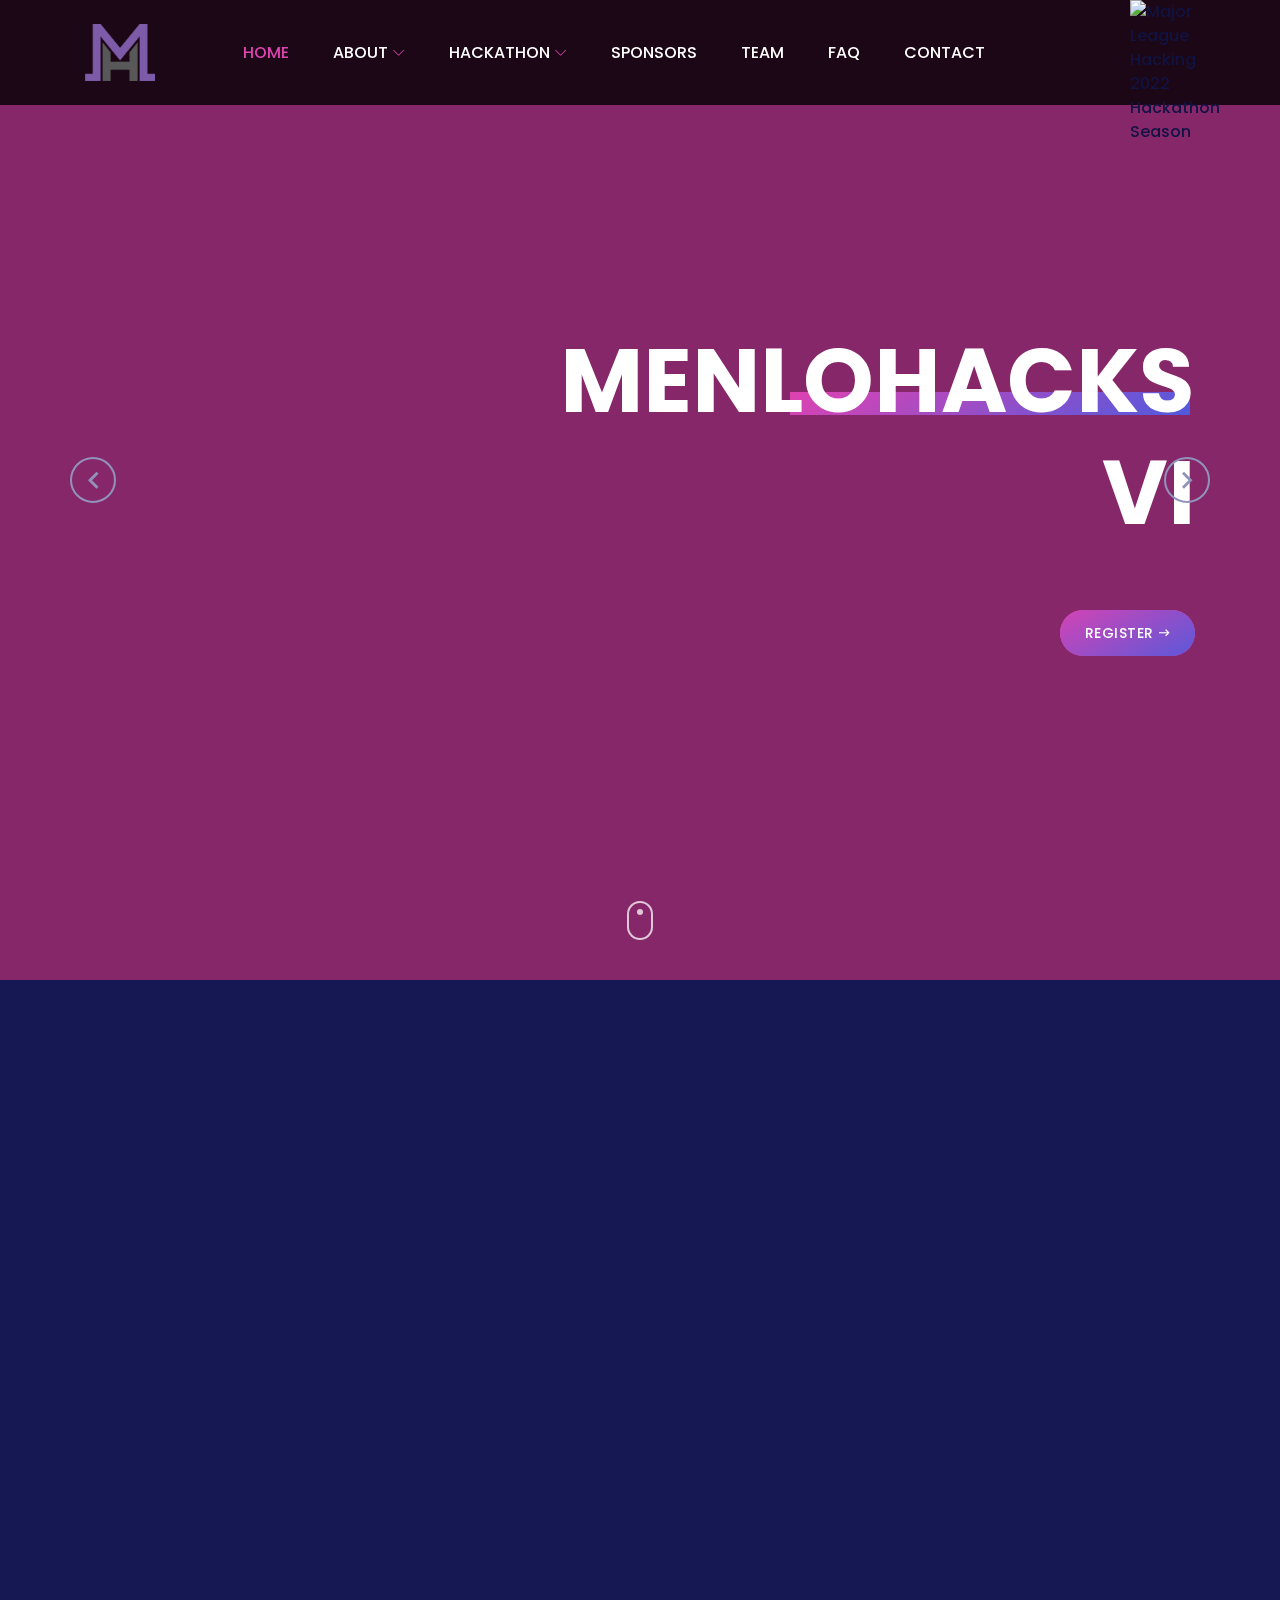
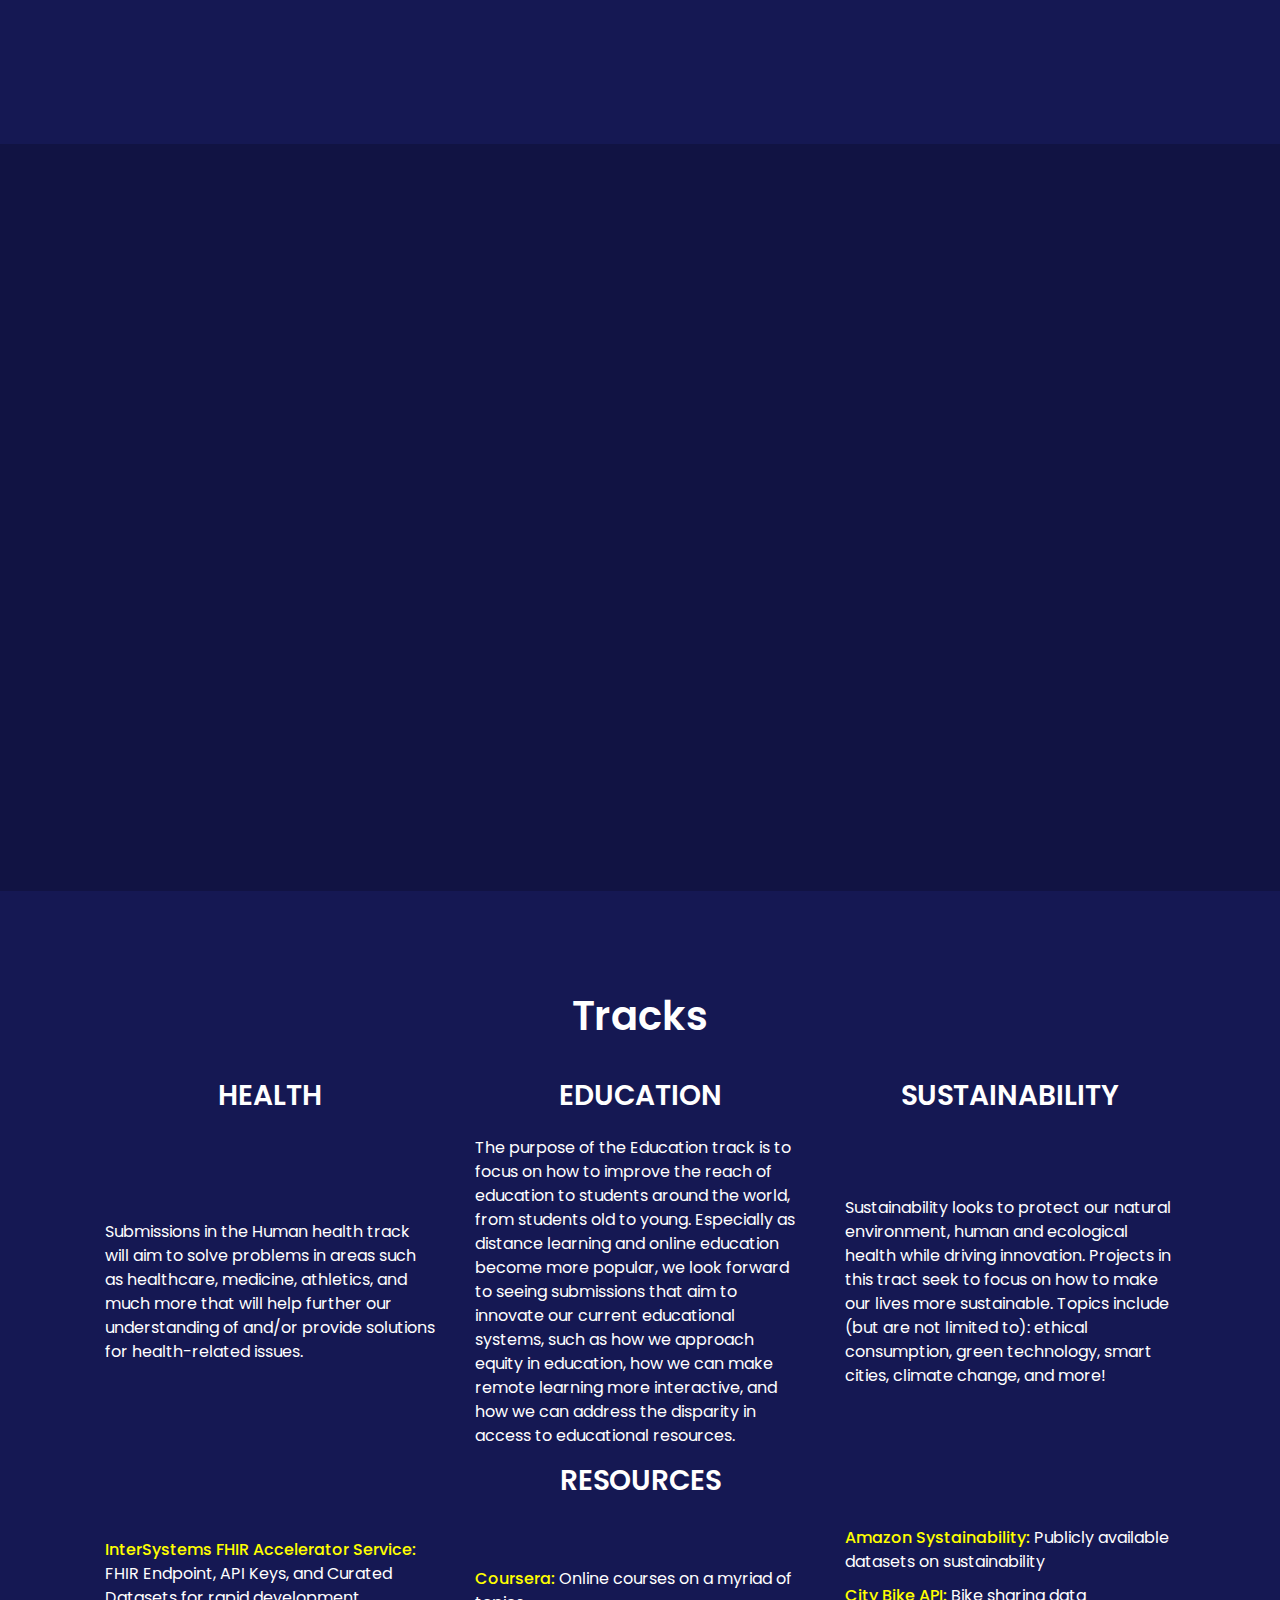
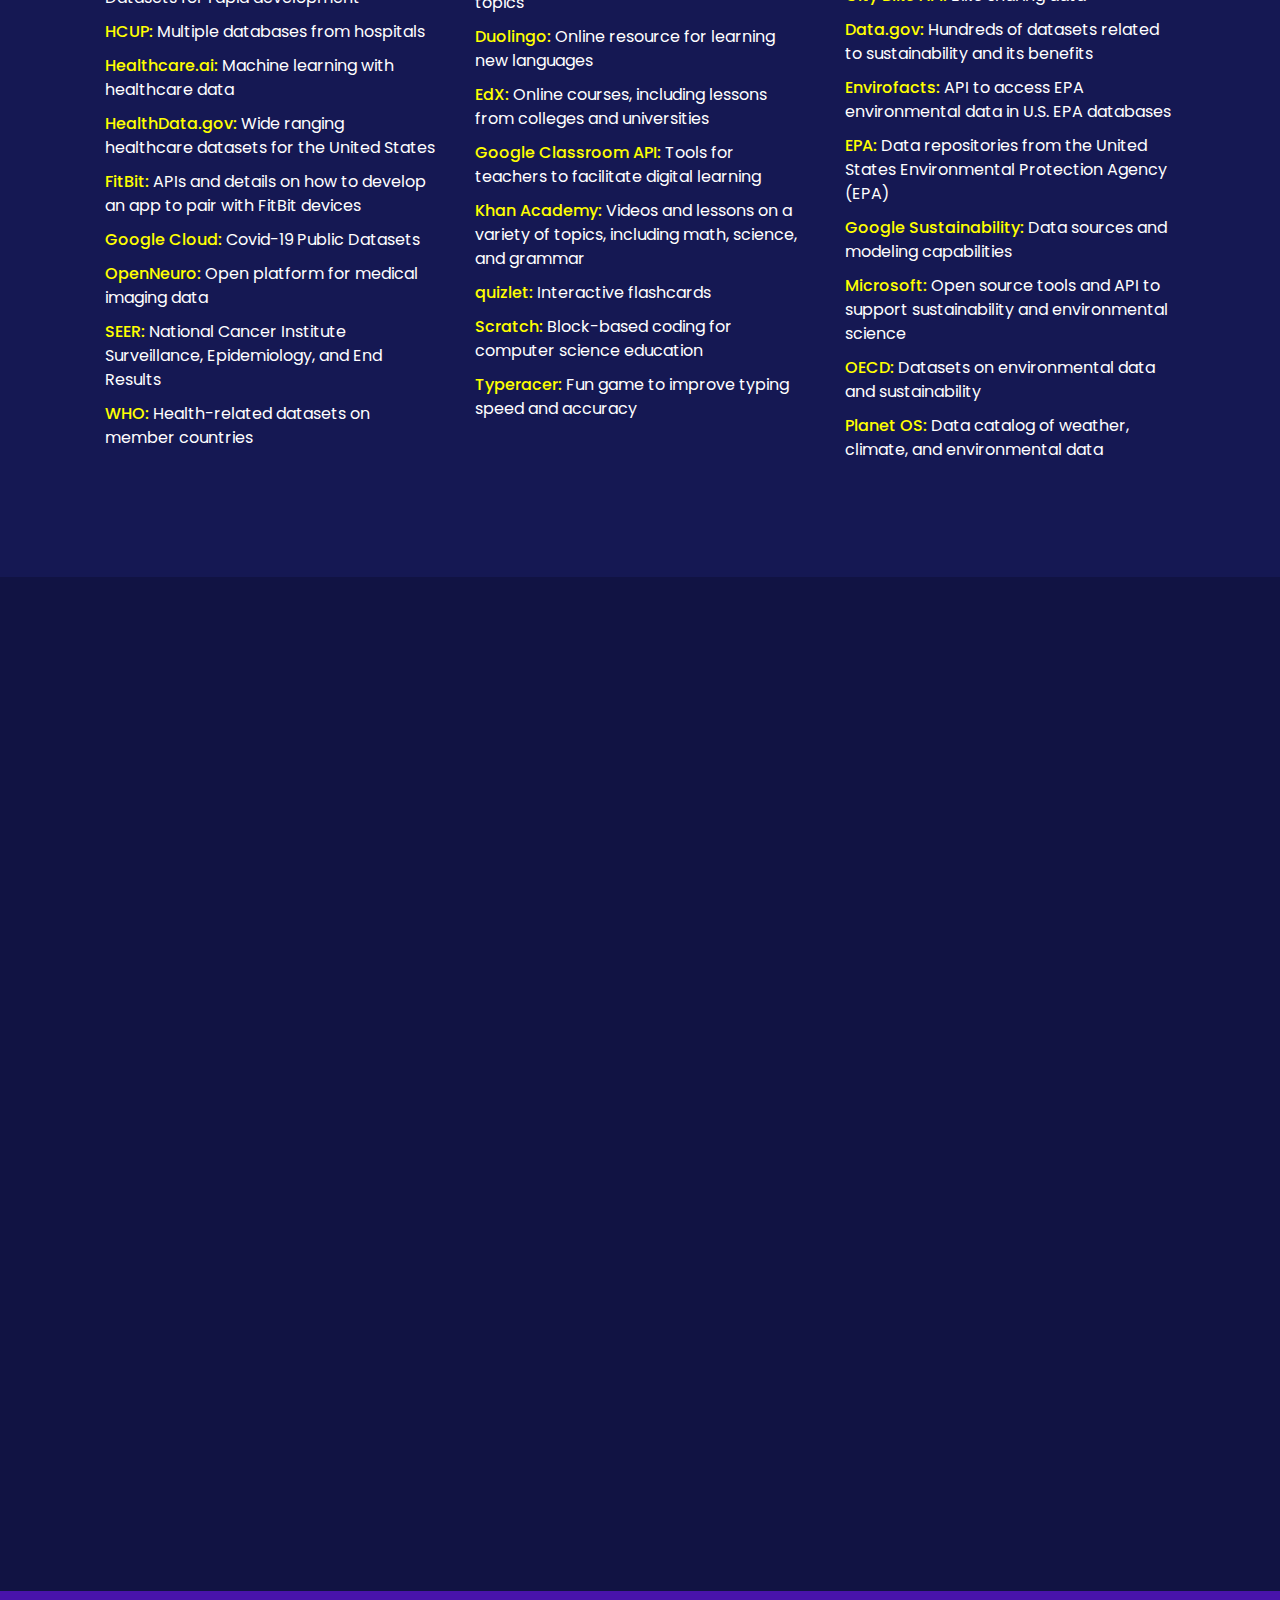
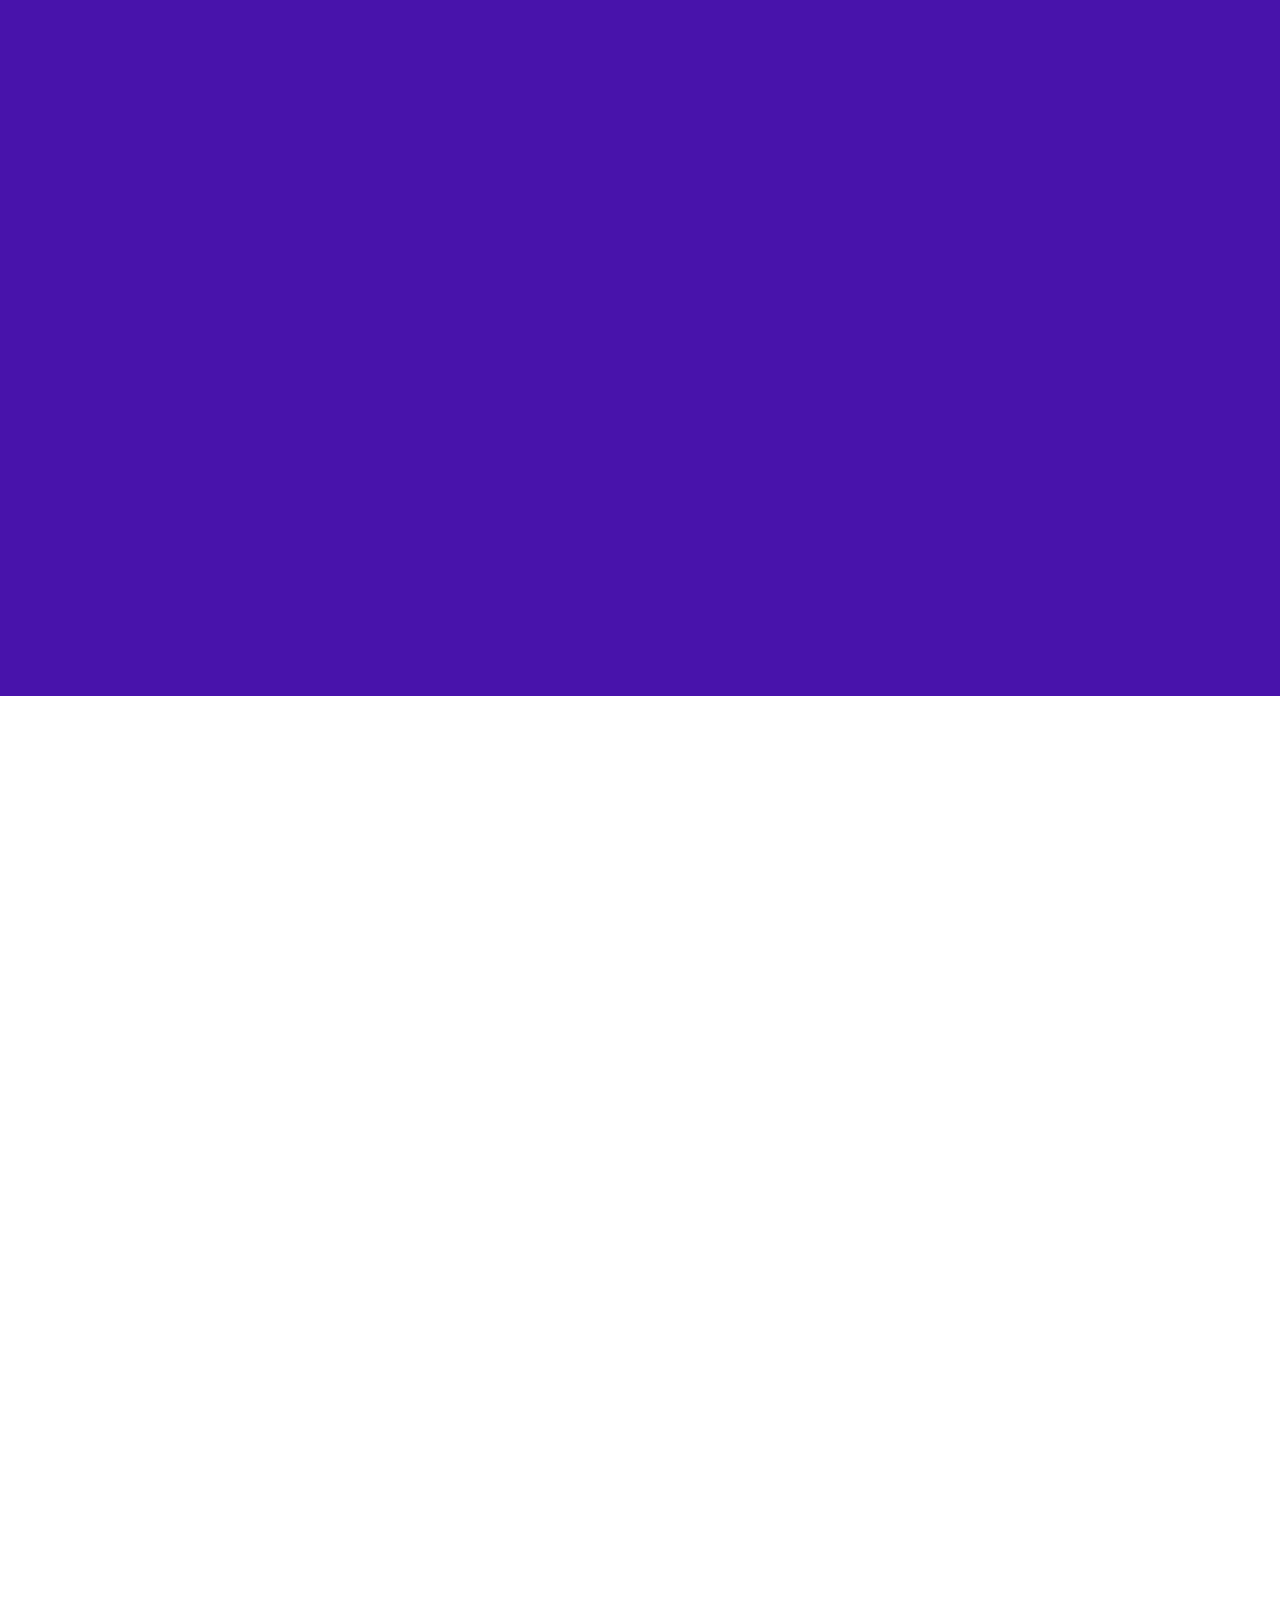
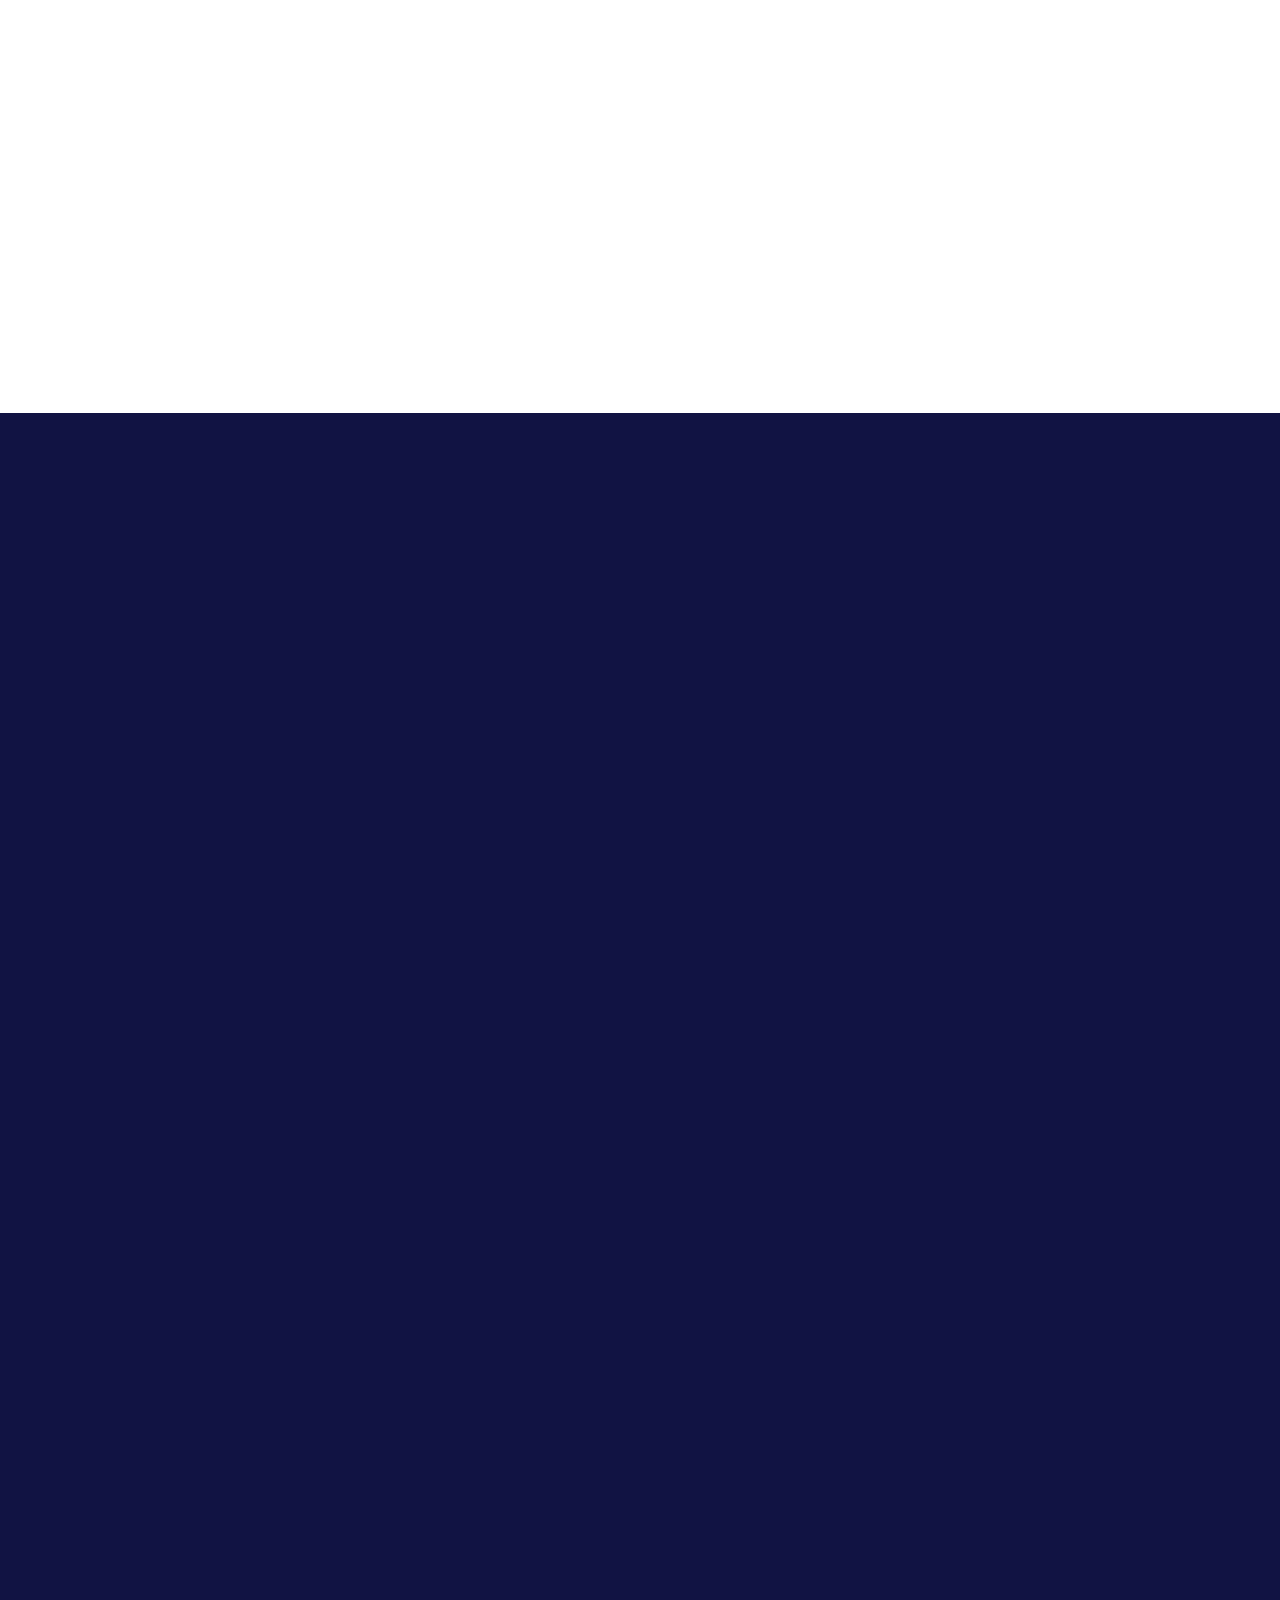
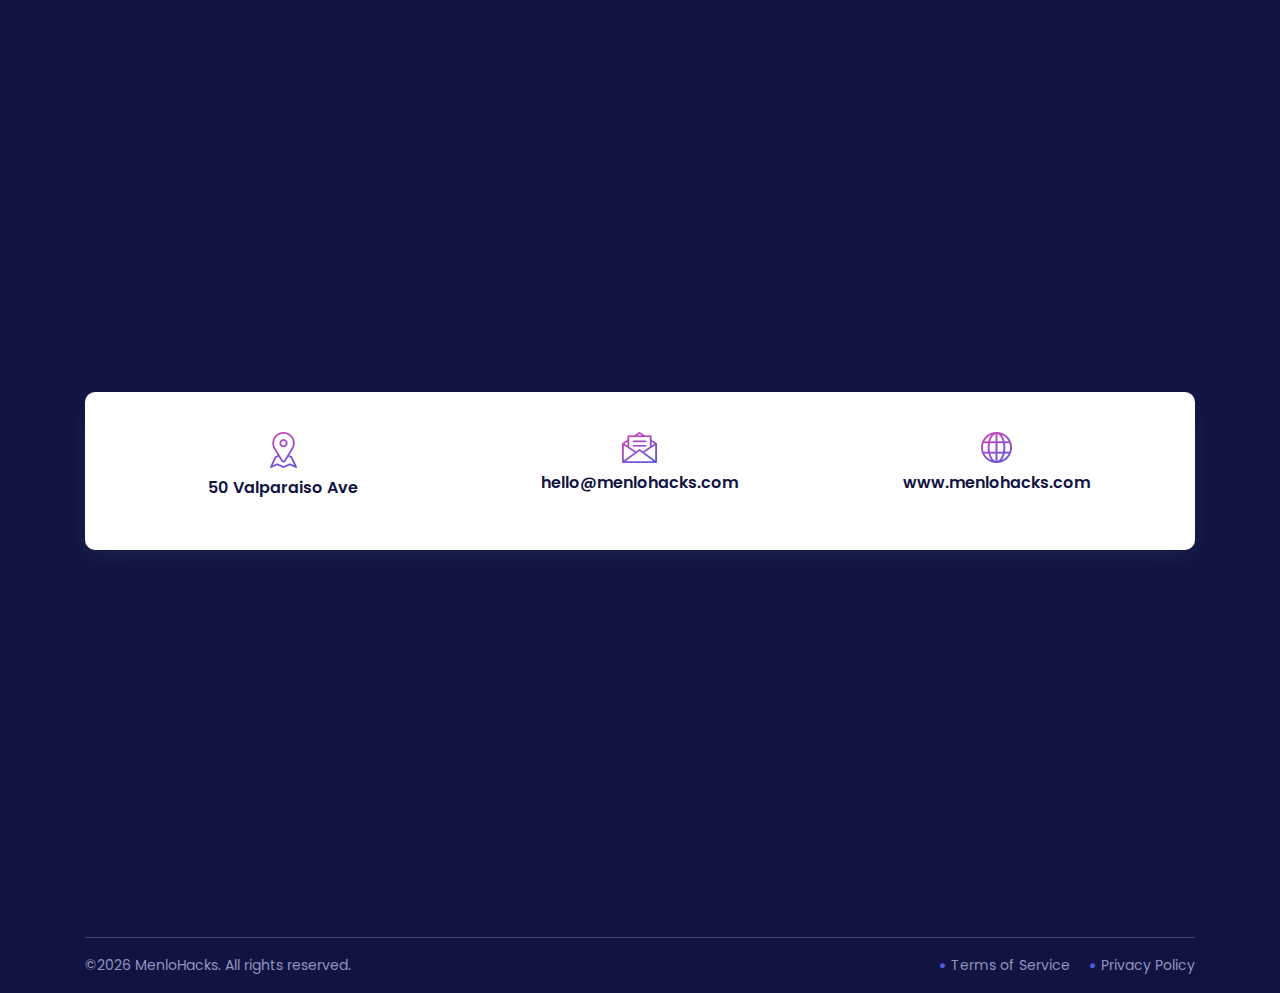
==== commit 08e1e696: "update faq section" ====
--- a/index.html
+++ b/index.html
@@ -133,7 +133,6 @@
                         <h3 class="wow fadeInUp" data-wow-delay="300ms">Welcome Back Hackers.</h3>
                         <p class="wow fadeInUp" data-wow-delay="300ms">We are back again with virtual MenloHacks VI, one of the most popular in-person hackathon in the Bay Area. Started in 2016, MenloHacks VI is the latest iteration of the MenloHacks 24-hour hackathon. Every year, more than 250 high school students come together to produce a wide array of amazing projects using the simple power of coding.
 								         Over the years, MenloHacks has always included top-notch support, workshops, and food. Our judges have included Former Apple SVP of iOS Scott Forstall and YouTube CEO Susan Wojcicki.</p>
-                       <p class="wow fadeInUp" data-wow-delay="300ms"> <a href="https://www.eventbrite.com/e/menlohacks-vi-tickets-237542214157?aff=ebdssbdestsearch" style = "color:#df42b1;" class="wow fadeInUp" data-wow-delay="300ms"> Register Here.</a></p>
                         <p class="wow fadeInUp" data-wow-delay="300ms">Check out past projects that won for MenloHacks 5.1!</p>
                         <a href="https://menlohacks-2021.devpost.com/project-gallery" class="btn confer-btn mt-50 wow fadeInUp" data-wow-delay="300ms">Past Projects<i class="zmdi zmdi-long-arrow-right"></i></a>
                     </div>
@@ -167,9 +166,6 @@
               <img class="card-img rounded-0 " src="img/gallery/g1.jpg" alt="">
               <div class="overlay">
                 <div class="overlay-content">
-
-
-
                 </div>
               </div>
             </div>
@@ -181,9 +177,6 @@
               <img class="card-img rounded-0" src="img/gallery/resized_g2.jpg" alt="">
               <div class="overlay">
                 <div class="overlay-content">
-
-
-
                 </div>
               </div>
             </div>
@@ -209,8 +202,6 @@
               <img class="card-img rounded-0" src="img/gallery/g4.jpg" alt="">
               <div class="overlay">
                 <div class="overlay-content">
-
-
                 </div>
               </div>
             </div>
@@ -222,8 +213,6 @@
               <img class="card-img rounded-0" src="img/gallery/g5.jpg" alt="">
               <div class="overlay">
                 <div class="overlay-content">
-
-
                 </div>
               </div>
             </div>
@@ -235,8 +224,6 @@
               <img class="card-img rounded-0" src="img/gallery/g6.jpg" alt="">
               <div class="overlay">
                 <div class="overlay-content">
-
-
                 </div>
               </div>
             </div>
@@ -728,7 +715,7 @@
                         <h4 style="color: #151853">Sponsors</h4>
                         <p style="color: #151853; font-size:12px">If you are interested in sponsoring this, please reach out to us at <a href="mailto:sponsor@menlohacks.com" style="color:#df42b1;">sponsor@menlohacks.com. </a>
                         You can also check out our <a href = "static/MenloHacks VI Prospectus.pdf" style="color:#df42b1;">sponsorship prospectus.</a>
-                      </p>
+                        </p>
                     </div>
                 </div>
             </div>
@@ -811,19 +798,55 @@
         </div>
         <div class="container">
             <div class="row align-items-center">
-                <!-- left Questions -->
+                <!-- Left Questions -->
                 <div class="col-12 col-md-6">
-                    <div class="about-content-text mb-80">
-                        <h2 class="wow fadeInUp" data-wow-delay="300ms">What is a hackathon?</h2>
-                        <p class="wow fadeInUp" data-wow-delay="300ms">In this context, the word "hack" means to create. A hackathon is an event where people come together for 24 hours to make something using the wonders of technology. But, the goal of a hackathon isn't just to create something: it's also to learn. Hackathons are the time to experiment with new technologies, APIs, SDKs, or learn to code from scratch.</p>
+                    <div class="about-content-text mb-100 wow fadeInUp" data-wow-delay="300ms">
+                        <h4 class="wow fadeInUp" data-wow-delay="300ms">What is a hackathon?</h4>
+                        <p class="wow fadeInUp" data-wow-delay="300ms">MenloHacks is a weekend-long event where hundreds of students from around the world work together to create or "hack" innovative new software and/or hardware projects.</p>
                     </div>
                 </div>
 
                 <!-- Right Questions -->
                 <div class="col-12 col-md-6">
                     <div class="about-content-text mb-100 wow fadeInUp" data-wow-delay="300ms">
-                       <h2 class="wow fadeInUp" data-wow-delay="300ms">Who can attend?</h2>
+                        <h4 class="wow fadeInUp" data-wow-delay="300ms">What are tracks?</h4>
+                        <p class="wow fadeInUp" data-wow-delay="300ms">There are three tracks, or impact areas, that we’ve developed to specifically hack in: health, education, and sustainability. The top project in each track will be awarded a prize.</p>
+                    </div>
+                </div>      
+            </div>
+
+            <div class="row align-items-center">
+                <!-- Left Questions -->
+                <div class="col-12 col-md-6">
+                    <div class="about-content-text mb-100 wow fadeInUp" data-wow-delay="300ms">
+                        <h4 class="wow fadeInUp" data-wow-delay="300ms">How much coding experience do I need?</h4>
+                        <p class="wow fadeInUp" data-wow-delay="300ms">None at all. We'll be hosting beginner workshops where you start learning programming and everything you want to build. There will also be beginner prizes available.</p>
+                    </div>
+                </div>
+
+                <!-- Right Questions -->
+                <div class="col-12 col-md-6">
+                    <div class="about-content-text mb-100 wow fadeInUp" data-wow-delay="300ms">
+                        <h4 class="wow fadeInUp" data-wow-delay="300ms">Are you required to do a track project?</h4>
+                        <p class="wow fadeInUp" data-wow-delay="300ms">No! However, we strongly encourage those who are interested in one of the three tracks to work on them.</p>
+                    </div>
+                </div>
+            </div>
+
+            <div class="row align-items-center">
+                <!-- Left Questions -->
+                <div class="col-12 col-md-6">
+                    <div class="about-content-text mb-100 wow fadeInUp" data-wow-delay="300ms">
+                        <h4 class="wow fadeInUp" data-wow-delay="300ms">Who can attend?</h4>
                         <p class="wow fadeInUp" data-wow-delay="300ms">Anyone currently in high school is eligible to apply.</p>
+                    </div>
+                </div> 
+
+                 <!-- Right Questions -->
+                 <div class="col-12 col-md-6">
+                    <div class="about-content-text mb-100 wow fadeInUp" data-wow-delay="300ms">
+                        <h4 class="wow fadeInUp" data-wow-delay="300ms">Do you have to submit a project if I attend?</h4>
+                        <p class="wow fadeInUp" data-wow-delay="300ms">You can attend all our events without submitting a project, but you must submit one to receive swag or a prize!</p>
                     </div>
                 </div>
             </div>
@@ -831,61 +854,55 @@
             <div class="row align-items-center">
                 <!-- left Questions -->
                 <div class="col-12 col-md-6">
-                    <div class="about-content-text mb-80">
-
-                        <h2 class="wow fadeInUp" data-wow-delay="300ms">How much coding experience do I need?</h2>
-                        <p class="wow fadeInUp" data-wow-delay="300ms">None at all. Hackathons are a fantastic place to learn and get advice from experienced hackers. We'll also host plenty of workshops and have plenty of mentors so by the end of the 24 hours you'll have a working project even if you haven't coded a day in your life before. We also host a prize for best beginner hack.</p>
-                    </div>
-                </div>
-
+                    <div class="about-content-text mb-100 wow fadeInUp" data-wow-delay="300ms">
+                        <h4 class="wow fadeInUp" data-wow-delay="300ms">How much does the event cost?</h4>
+                        <p class="wow fadeInUp" data-wow-delay="300ms">A sum total of $0.00. Our goal is to let you hack worry free.</p>
+                    </div>
+                </div>
                 <!-- Right Questions -->
                 <div class="col-12 col-md-6">
                     <div class="about-content-text mb-100 wow fadeInUp" data-wow-delay="300ms">
-                       <h2 class="wow fadeInUp" data-wow-delay="300ms">How much does the event cost?</h2>
-                        <p class="wow fadeInUp" data-wow-delay="300ms">A sum total of $0.00. Our goal is to let you hack worry free.</p>
+                        <h4 class="wow fadeInUp" data-wow-delay="300ms">What should I bring?</h4>
+                        <p class="wow fadeInUp" data-wow-delay="300ms">All you need is your computer and Discord (where the virtual hackathon will be taking place) installed. It's as simple as that.</p>
                     </div>
                 </div>
             </div>
 
             <div class="row align-items-center">
-                <!-- left Questions -->
+                <!-- Left Questions -->
                 <div class="col-12 col-md-6">
-                    <div class="about-content-text mb-80">
-
-                        <h2 class="wow fadeInUp" data-wow-delay="300ms">What should I bring?</h2>
-                        <p class="wow fadeInUp" data-wow-delay="300ms">All you need is your computer and Discord (where the virtual hackathon will be taking palce) installed. It's as simple as that.</p>
-                    </div>
-                </div>
-
-                <!-- Right Questions -->
+                    <div class="about-content-text mb-100 wow fadeInUp" data-wow-delay="300ms">
+                        <h4 class="wow fadeInUp" data-wow-delay="300ms">How do teams work? </h4>
+                        <p class="wow fadeInUp" data-wow-delay="300ms">Your team can have up to 4 people. You can select teammates when you register, or you can form them during the actual event!</p>
+                    </div>
+                </div>
+
+                 <!-- Right Questions -->
+                 <div class="col-12 col-md-6">
+                    <div class="about-content-text mb-100 wow fadeInUp" data-wow-delay="300ms">
+                        <h4 class="wow fadeInUp" data-wow-delay="300ms">How do I find a team?</h4>
+                        <p class="wow fadeInUp" data-wow-delay="300ms">We'll have team formation events geared towards helping you find people to work with. Obviously, if you have friends going to the event, you are welcome to just team up with them; however, it is often more fun to code with new people.</p>
+                    </div>
+                </div>
+            </div>
+
+            <div class="row align-items-center">
+                <!-- Left Questions -->
                 <div class="col-12 col-md-6">
                     <div class="about-content-text mb-100 wow fadeInUp" data-wow-delay="300ms">
-                       <h2 class="wow fadeInUp" data-wow-delay="300ms">How big are the teams?</h2>
-                        <p class="wow fadeInUp" data-wow-delay="300ms">Up to four people.</p>
-                    </div>
-                </div>
-                
-            </div>
-
-            <div class="row align-items-center">
-                <!-- left Questions -->
-                <div class="col-12 col-md-6">
-                    <div class="about-content-text mb-80">
-                        <h2 class="wow fadeInUp" data-wow-delay="300ms">Is there a code of conduct?</h2>
-                        <p class="wow fadeInUp" data-wow-delay="300ms">Yes, there is. Nothing too out of the ordinary though. Generally, be nice to others. If you want the full guide, we are using the MLH code of conduct which can be found <a href="http://static.mlh.io/docs/mlh-code-of-conduct.pdf">here.</a></p>
-                    </div>
-                </div>
-
-                <!-- Right Questions -->
-                <div class="col-12 col-md-6">
-                    <div class="about-content-text mb-100 wow fadeInUp" data-wow-delay="300ms">
-                       <h2 class="wow fadeInUp" data-wow-delay="300ms">How do I find a team?</h2>
-                        <p class="wow fadeInUp" data-wow-delay="300ms">All accepted hackers will be given an invitation to a Facebook group which can be used to find teammates. Additionally, the event will feature a team-forming event. Obviously, if you have friends going to the event, you are welcome to just team up with them; however, it is often more fun to code with new people.</p>
-                    </div>
-                </div>
-                
-            </div>
-
+                        <h4 class="wow fadeInUp" data-wow-delay="300ms">Is there a code of conduct?</h4>
+                        <p class="wow fadeInUp" data-wow-delay="300ms">Yes, there is. Nothing too out of the ordinary though. Generally, be nice to others. If you want the full guide, we are using the MLH code of conduct which can be found <a href="http://static.mlh.io/docs/mlh-code-of-conduct.pdf" style = "color:#df42b1;">here.</a></p>
+                    </div>
+                </div>
+
+                 <!-- Right Questions -->
+                 <div class="col-12 col-md-6">
+                    <div class="about-content-text mb-100 wow fadeInUp" data-wow-delay="300ms">
+                        <h4 class="wow fadeInUp" data-wow-delay="300ms">Where can I ask for more questions? </h4>
+                        <p class="wow fadeInUp" data-wow-delay="300ms">For more information or questions, please contact <a href="mailto:hello@menlohacks.com" style="color:#df42b1;">hello@menlohacks.com.</a></p>
+                    </div>
+                </div>
+            </div>
 
         </div>
     </section>
@@ -940,11 +957,12 @@
             <div class="container">
                 <div class="row">
                     <!-- Single Footer Widget Area -->
+
                     <div class="col-12 col-sm-6">
                         <div class="single-footer-widget mb-60 wow fadeInUp" data-wow-delay="300ms">
                             <!-- Footer Logo -->
                             <a href="#" class="footer-logo"><img src="img/core-img/favicon1.png" width="70" alt=""></a>
-                            <p>  MenloHacks VI is the sixth re-edition of MenloHacks, a student-led 24-hour hackathon that happens every year at Menlo School, CA. More than 150 students across the Bay Area come together to code and create projects to present in front of a panel of judges, including Former Apple SVP of iOS Scott Forstall and YouTube CEO Susan Wojcicki.</p>
+                            <p>  MenloHacks VI is the sixth re-edition of MenloHacks, a student-led 24-hour hackathon that happens every year at Menlo School, CA. More than 250 students across the Bay Area come together to code and create projects to present in front of a panel of judges, including Former Apple SVP of iOS Scott Forstall and YouTube CEO Susan Wojcicki.</p>
 
                             <!-- Social Info -->
                             <div class="social-info">
--- a/style.css
+++ b/style.css
@@ -2401,7 +2401,7 @@
   font-family: "Poppins", sans-serif;
 }
 
-.track-area h1,h2,h3 {
+.track-area h1,h2,h3,h4 {
   color: white;
 }
 
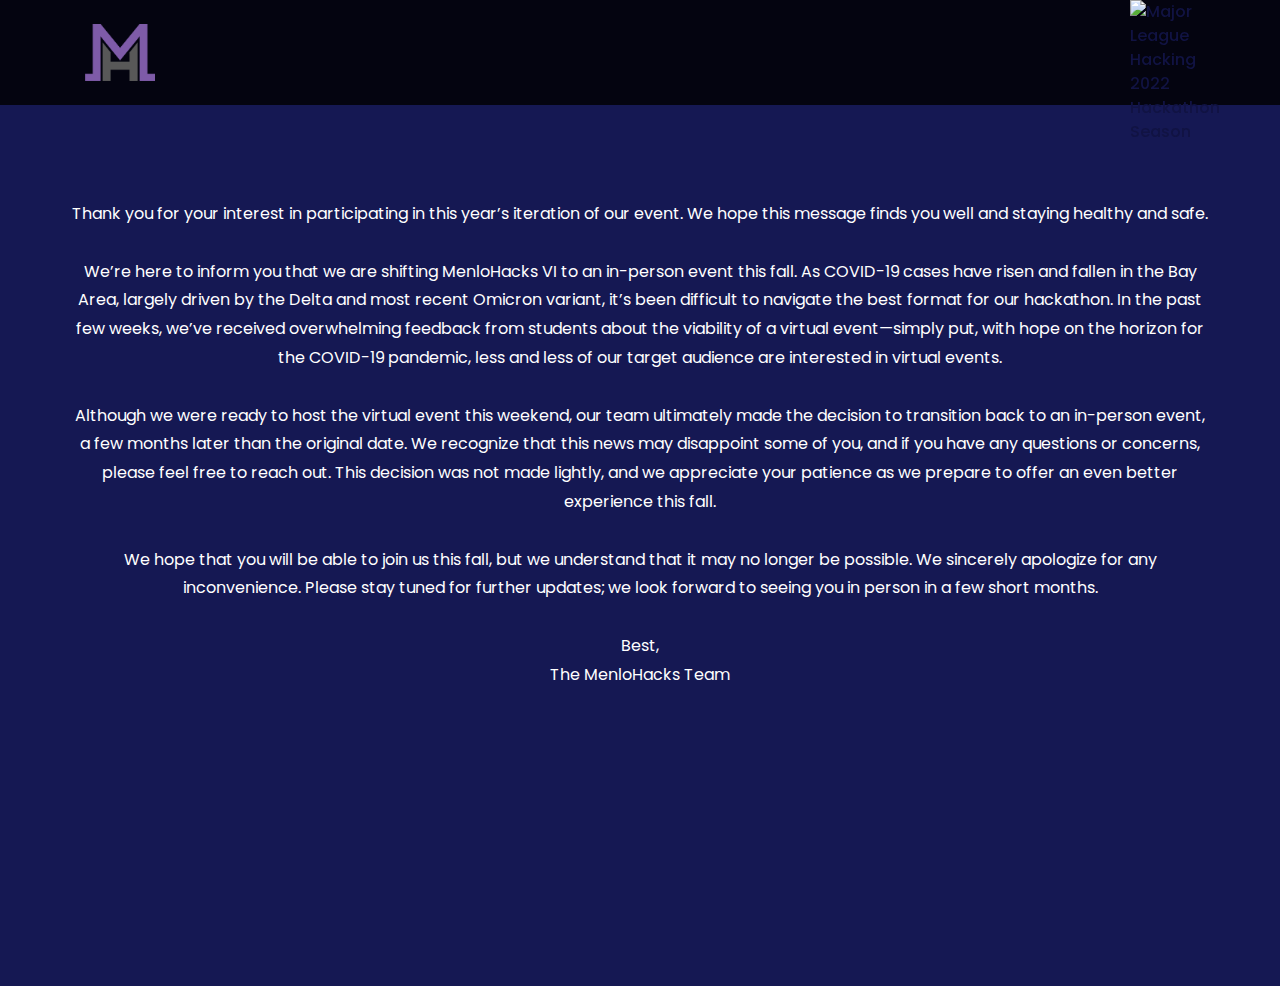
==== commit 07ef70c3: "changed website and addded old version as oldIndex" ====
--- a/index.html
+++ b/index.html
@@ -46,28 +46,7 @@
                         <!-- Nav Start -->
                      
                         <div class="classynav">
-                            <ul id="nav">
-                                <li class="active"><a href="index.html">Home</a></li>
-                                <li><a href="#about">About</a>
-                                    <ul class="dropdown">
-                                        <li><a href="mission.html">Mission</a></li>
-                                    </ul>
-                                </li>
-                                <li><a href="#">Hackathon</a> 
-                                    <ul class="dropdown">
-                                        <li><a href = "#track">Tracks</a></li>
-                                        <!-- TBA
-                                            <li><a href="#judges">Judges</a></li> 
-                                        --> 
-                                        <li><a href="#prizes">Prizes</a></li> 	
-                                        <li><a href = "#schedule">Schedule</a></li>
-                                    </ul>
-                                </li> 
-                                <li><a href = "#sponsor">Sponsors</a></li>
-                                <li><a href = "team.html">Team</a></li>
-                                <li><a href = "#faq">FAQ</a></li>
-                                <li><a href="contact.html">Contact</a></li>
-                              </ul>
+                           
                         </div>
                         <!-- Nav End -->
                     </div>
@@ -79,960 +58,59 @@
     </header>
     <!-- Header Area End -->
 
-    <!-- Welcome Area Start -->
-    <section class="welcome-area">
-        <div class="welcome-slides owl-carousel">
-            <!-- Slide 1 -->
-            <div class="single-welcome-slide bg-img bg-overlay jarallax" style="background-image: url(img/bg-img/bg1.gif);">
-                <div class="container h-100">
-                    <div class="row h-100 align-items-center">
-                        <!-- Welcome Text -->
-                        <div class="col-12">
-                            <div class="welcome-text text-right">
-                                <h2 data-animation="fadeInUp" data-delay="300ms">MenloHacks <br>VI</h2>
-                                <a href="https://www.eventbrite.com/e/menlohacks-vi-tickets-237542214157?aff=ebdssbdestsearch" class="btn confer-btn mt-50 wow fadeInUp" data-wow-delay="300ms">Register<i class="zmdi zmdi-long-arrow-right"></i></a>
-                            </div>
-
-                        </div>
-                    </div>
-                </div>
-            </div>
-
-            <!-- Slide 2 -->
-            <div class="single-welcome-slide bg-img bg-overlay jarallax" style="background-image: url(img/bg-img/g1.jpg);">
-                <div class="container h-100">
-                    <div class="row h-100 align-items-center">
-                        <!-- Welcome  -->
-                        <div class="col-12">
-                            <div class="welcome-text-two text-center">
-                                <h5 data-animation="fadeInUp" data-delay="100ms">Coming to You Virtual</h5>
-                                <h2 data-animation="fadeInUp" data-delay="300ms">Better and Stronger</h2>
-
-                            </div>
-                        </div>
-                    </div>
-                </div>
-            </div>
-        </div>
-
-        <!-- Scroll Icon -->
-        <div class="icon-scroll" id="scrollDown"></div>
-    </section>
-
-    <!-- Welcome Area End -->
+   
 
     <!-- About Us -->
   <section id = "about">
     <section class="about-us-countdown-area section-padding-100-0" id="about">
-        <div class="container">
+
+        <div class="container section-padding-100-0">
             <div class="row align-items-center">
                 <!-- About Content -->
-                <div class="col-12 col-md-6">
+                
                     <div class="about-content-text mb-80">
-                        <h6 class="wow fadeInUp" data-wow-delay="300ms">About MenloHacks</h6>
-                        <h3 class="wow fadeInUp" data-wow-delay="300ms">Welcome Back Hackers.</h3>
-                        <p class="wow fadeInUp" data-wow-delay="300ms">We are back again with virtual MenloHacks VI, one of the most popular in-person hackathon in the Bay Area. Started in 2016, MenloHacks VI is the latest iteration of the MenloHacks 24-hour hackathon. Every year, more than 250 high school students come together to produce a wide array of amazing projects using the simple power of coding.
-								         Over the years, MenloHacks has always included top-notch support, workshops, and food. Our judges have included Former Apple SVP of iOS Scott Forstall and YouTube CEO Susan Wojcicki.</p>
-                        <p class="wow fadeInUp" data-wow-delay="300ms">Check out past projects that won for MenloHacks 5.1!</p>
-                        <a href="https://menlohacks-2021.devpost.com/project-gallery" class="btn confer-btn mt-50 wow fadeInUp" data-wow-delay="300ms">Past Projects<i class="zmdi zmdi-long-arrow-right"></i></a>
+                        
+                        <p class="wow fadeInUp text-center"  data-wow-delay="300ms"> 
+
+Thank you for your interest in participating in this year’s iteration of our event. We hope this message finds you well and staying healthy and safe. <br><br>
+
+We’re here to inform you that we are shifting MenloHacks VI to an in-person event this fall. As COVID-19 cases have risen and fallen in the Bay Area, largely driven by the Delta and most recent Omicron variant, it’s been difficult to navigate the best format for our hackathon. In the past few weeks, we’ve received overwhelming feedback from students about the viability of a virtual event—simply put, with hope on the horizon for the COVID-19 pandemic, less and less of our target audience are interested in virtual events. <br><br>
+
+Although we were ready to host the virtual event this weekend, our team ultimately made the decision to transition back to an in-person event, a few months later than the original date. We recognize that this news may disappoint some of you, and if you have any questions or concerns, please feel free to reach out. This decision was not made lightly, and we appreciate your patience as we prepare to offer an even better experience this fall. <br><br>
+
+We hope that you will be able to join us this fall, but we understand that it may no longer be possible. We sincerely apologize for any inconvenience.
+Please stay tuned for further updates; we look forward to seeing you in person in a few short months.<br><br>
+
+
+
+Best,<br>
+
+The MenloHacks Team</p>
+      
                     </div>
-                </div>
 
-                <!-- Summary Video -->
-                <div class="col-12 col-md-6">
-                    <div class="about-content-text mb-100 wow fadeInUp" data-wow-delay="300ms">
-                         <iframe class = "img" width="100%" height="315" src="https://www.youtube.com/embed/PFkRzYfTqbE" title="YouTube video player" frameborder="0" allow="accelerometer; autoplay; clipboard-write; encrypted-media; gyroscope; picture-in-picture" allowfullscreen></iframe>
-                    </div>
-                </div>
-                <!-- Summary Video End -->
+                
             </div>
         </div>
     </section>
   </section>
-    <!-- About Us End -->
 
-<!-- Gallery State -->
-  <section class="gallery-area gallery-bg section-padding-100" style = "background: #111343" >
-    <div class="container">
-      <div class="text-center pb-98px" style = "padding-bottom: 20px">
-        <h2 class="wow fadeInUp" data-wow-delay="300ms" style = "color: white">A Peek Inside MenloHacks</h2>
+  <section id = "about">
+    <section class="about-us-countdown-area section-padding-100-0">
+    </section>
+  </section>
 
-      </div>
 
-      <div class="row no-gutters">
-        <div class="col-sm-6 col-md-4 wow fadeInUp" data-wow-delay="300ms">
-          <a href="img/gallery/g1.jpg" class="img-gal">
-            <div class="single-imgs relative">
-              <img class="card-img rounded-0 " src="img/gallery/g1.jpg" alt="">
-              <div class="overlay">
-                <div class="overlay-content">
-                </div>
-              </div>
-            </div>
-          </a>
-        </div>
-        <div class="col-sm-6 col-md-4 wow fadeInUp" data-wow-delay="300ms">
-          <a href="img/gallery/resized_g2.jpg" class="img-gal">
-            <div class="single-imgs relative">
-              <img class="card-img rounded-0" src="img/gallery/resized_g2.jpg" alt="">
-              <div class="overlay">
-                <div class="overlay-content">
-                </div>
-              </div>
-            </div>
-          </a>
-        </div>
-        <div class="col-sm-6 col-md-4 wow fadeInUp" data-wow-delay="300ms">
-          <a href="img/gallery/g3.jpg" class="img-gal">
-            <div class="single-imgs relative">
-              <img class="card-img rounded-0" src="img/gallery/g3.jpg" alt="">
-              <div class="overlay">
-                <div class="overlay-content">
+    <section id = "about">
+    <section class="about-us-countdown-area section-padding-100-0">
+    </section>
+  </section>
 
 
 
-                </div>
-              </div>
-            </div>
-          </a>
-        </div>
-        <div class="col-sm-6 col-md-4 wow fadeInUp" data-wow-delay="300ms">
-          <a href="img/gallery/g4.jpg" class="img-gal">
-            <div class="single-imgs relative">
-              <img class="card-img rounded-0" src="img/gallery/g4.jpg" alt="">
-              <div class="overlay">
-                <div class="overlay-content">
-                </div>
-              </div>
-            </div>
-          </a>
-        </div>
-        <div class="col-sm-6 col-md-4 wow fadeInUp" data-wow-delay="300ms">
-          <a href="img/gallery/g5.jpg" class="img-gal">
-            <div class="single-imgs relative">
-              <img class="card-img rounded-0" src="img/gallery/g5.jpg" alt="">
-              <div class="overlay">
-                <div class="overlay-content">
-                </div>
-              </div>
-            </div>
-          </a>
-        </div>
-        <div class="col-sm-6 col-md-4 wow fadeInUp" data-wow-delay="300ms">
-          <a href="img/gallery/g6.jpg" class="img-gal">
-            <div class="single-imgs relative">
-              <img class="card-img rounded-0" src="img/gallery/g6.jpg" alt="">
-              <div class="overlay">
-                <div class="overlay-content">
-                </div>
-              </div>
-            </div>
-          </a>
-        </div>
-      </div>
-    </div>
-  </section>
-  <!--================ Gallery section End =================-->
-
-  <!--================ Tracks Section Start================-->
-  <section id = "track">
-    <section class="track-area section-padding-100">
-        <h1>Tracks</h1>
-        <br>
-        <div class="container">
-            <table>
-                <tr>
-                    <th>
-                        <h3>HEALTH</h3>
-                    </th>
-                    <th>
-                        <h3>EDUCATION</h3>
-                    </th>
-                    <th>
-                        <h3>SUSTAINABILITY</h3>
-                    </th>
-                </tr>
-                <tr>
-                    <td>Submissions in the Human health track will aim to solve problems in areas such as healthcare,
-                        medicine, athletics, and much more that will help further our understanding of and/or provide
-                        solutions for health-related issues.</td>
-                    <td>The purpose of the Education track is to focus on how to improve the reach of education to
-                        students around the world, from students old to young. Especially as distance learning and
-                        online education become more popular, we look forward to seeing submissions that aim to
-                        innovate our current educational systems, such as how we approach equity in education, how
-                        we can make remote learning more interactive, and how we can address the disparity in access
-                        to educational resources.</td>
-                    <td>Sustainability looks to protect our natural environment, human and ecological health while
-                        driving innovation. Projects in this tract seek to focus on how to make our lives more
-                        sustainable. Topics include (but are not limited to): ethical consumption, green technology,
-                        smart cities, climate change, and more!</td>
-                </tr>
-                <tr>
-                    <th></th>
-                    <th>
-                        <h3>RESOURCES</h3>
-                    </th>
-                    <th></th>
-                </tr>
-                <tr>
-                    <td>
-                        <ul>
-                            <li>
-                                <a href="https://mithack2021.isccloud.io/">InterSystems FHIR Accelerator Service:</a> FHIR Endpoint, API Keys, and Curated Datasets for rapid development
-                            </li>
-                            <li>
-                                <a href="https://hcup-us.ahrq.gov/databases.jsp">HCUP:</a> Multiple databases from hospitals
-                            </li>
-                            <li>
-                                <a href="https://healthcare.ai/">Healthcare.ai:</a> Machine learning with healthcare data
-                            </li>
-                            <li>
-                                <a href="https://healthdata.gov/">HealthData.gov:</a> Wide ranging healthcare datasets for the United States
-                            </li>
-                            <li>
-                                <a href="https://dev.fitbit.com/build/">FitBit:</a> APIs and details on how to develop an app to pair with FitBit devices
-                            </li>
-                            <li>
-                                <a href="https://console.cloud.google.com/marketplace/product/bigquery-public-datasets/covid19-public-data-program?_ga=2.61852266.-790027792.1588625217&pli=1&organizationId=157810092101">Google Cloud:</a> Covid-19 Public Datasets
-                            </li>
-                            <li>
-                                <a href="https://openneuro.org/">OpenNeuro:</a> Open platform for medical imaging data
-                            </li>
-                            <li>
-                                <a href="https://seer.cancer.gov/data-software/">SEER:</a> National Cancer Institute Surveillance, Epidemiology, and End Results
-                            </li>
-                            <li>
-                                <a href="https://apps.who.int/gho/data/node.resources">WHO:</a> Health-related datasets on member countries
-                            </li>
-                        </ul>
-                    </td>
-                    <td>
-                        <ul>
-                            <li>
-                                <a href="https://www.coursera.org/">Coursera:</a> Online courses on a myriad of topics
-                            </li>
-                            <li>
-                                <a href="https://www.duolingo.com/">Duolingo:</a> Online resource for learning new languages
-                            </li>
-                            <li>
-                                <a href="https://www.edx.org/">EdX:</a> Online courses, including lessons from colleges and universities
-                            </li>
-                            <li>
-                                <a href="https://developers.google.com/classroom/guides/get-started">Google Classroom API:</a> Tools for teachers to facilitate digital learning
-                            </li>
-                            <li>
-                                <a href="https://www.khanacademy.org/">Khan Academy:</a> Videos and lessons on a variety of topics, including math, science, and
-                                grammar
-                            </li>
-                            <li>
-                                <a href="https://quizlet.com/">quizlet:</a> Interactive flashcards
-                            </li>
-                            <li>
-                                <a href="https://scratch.mit.edu/">Scratch:</a> Block-based coding for computer science education
-                            </li>
-                            <li>
-                                <a href="https://play.typeracer.com/">Typeracer:</a> Fun game to improve typing speed and accuracy
-                            </li>
-                        </ul>
-                    </td>
-                    <td>
-                        <ul>
-                            <li>
-                                <a href="https://sustainability.aboutamazon.com/environment/the-cloud/asdi">Amazon Systainability:</a> Publicly available datasets on sustainability
-                            </li>
-                            <li>
-                                <a href="http://api.citybik.es/v2/?ref=public-apis">City Bike API:</a> Bike sharing data
-                            </li>
-                            <li>
-                                <a href="https://catalog.data.gov/dataset?tags=sustainability">Data.gov:</a> Hundreds of datasets related to sustainability and its benefits
-                            </li>
-                            <li>
-                                <a href="https://www.epa.gov/enviro/envirofacts-data-service-api">Envirofacts:</a> API to access EPA environmental data in U.S. EPA databases
-                            </li>
-                            <li>
-                                <a href="https://www.epa.gov/data">EPA:</a> Data repositories from the United States Environmental Protection Agency (EPA)
-                            </li>
-                            <li>
-                                <a href="https://insights.sustainability.google/">Google Sustainability:</a> Data sources and modeling capabilities
-                            </li>
-                            <li>
-                                <a href="https://www.microsoft.com/en-us/ai/ai-for-earth-tech-resources">Microsoft:</a> Open source tools and API to support sustainability and environmental
-                                science
-                            </li>
-                            <li>
-                                <a href="https://www.oecd.org/greengrowth/publicationsdocuments/datasets/">OECD:</a> Datasets on environmental data and sustainability
-                            </li>
-                            <li>
-                                <a href="https://data.planetos.com/">Planet OS:</a> Data catalog of weather, climate, and environmental data
-                            </li>
-                        </ul>
-                    </td>
-                </tr>
-            </table>
-	    </div>
-    </section>
-  </section>
-  <!--================ Tracks Section End================ -->	    
-
-  <!--================Our Schedule Area Start================-->
-  <section id = "schedule">
-    <section class="our-schedule-area section-padding-100">
-        <div class="container">
-            <div class="row">
-                <div class="col-12">
-                    <div class="section-heading-2 text-center wow fadeInUp" data-wow-delay="300ms">
-                        <p>Our Timetable</p>
-                        <h4>Schedule</h4>
-                        <p style="color: white; font-size:12px">Skeletal Schedule - subject to change</p>
-                    </div>
-                </div>
-            </div>
-
-            <div class="row">
-                <div class="col-12">
-                    <!-- Schedule Tab-->
-                    <div class="schedule-tab">
-                        <ul class="nav nav-tabs wow fadeInUp" data-wow-delay="300ms" id="conferScheduleTab" role="tablist">
-                            <li class="nav-item">
-                                <a class="nav-link active" id="monday-tab" data-toggle="tab" href="#step-one" role="tab" aria-controls="step-one" aria-expanded="true">Saturday <br> <span>March 19, 2022</span></a>
-                            </li>
-                            <li class="nav-item">
-                                <a class="nav-link" id="tuesday-tab" data-toggle="tab" href="#step-two" role="tab" aria-controls="step-two" aria-expanded="true">Sunday <br> <span>March 20, 2022</span></a>
-                            </li>
-                        </ul>
-                    </div>
-                    <!-- Saturday Schedule -->
-                    <div class="tab-content" id="conferScheduleTabContent">
-                        <div class="tab-pane fade show active" id="step-one" role="tabpanel" aria-labelledby="monday-tab">
-                            <div class="single-tab-content">
-                                <div class="row">
-                                    <div class="col-12">
-                                        <div class="single-schedule-area d-flex flex-wrap justify-content-between align-items-center wow fadeInUp" data-wow-delay="300ms">
-                                            <div class="single-schedule-tumb-info d-flex align-items-center">
-                                                <div class="single-schedule-info">
-                                                    <h6>Check-in</h6>
-                                                </div>
-                                            </div>
-                                            <div class="schedule-time-place">
-                                                <p><i class="zmdi zmdi-time"></i> 10:00 AM</p>
-                                            </div>
-                                        </div>
-
-                                        <div class="single-schedule-area d-flex flex-wrap justify-content-between align-items-center wow fadeInUp" data-wow-delay="300ms">
-                                                <div class="single-schedule-tumb-info d-flex align-items-center">
-                                                    <div class="single-schedule-info">
-                                                        <h6>Opening Ceremony</h6>
-                                                    </div>
-                                                </div>
-                                                <div class="schedule-time-place">
-                                                    <p><i class="zmdi zmdi-time"></i> 11:00 AM</p>
-                                                </div>
-                                        </div>
-
-                                        <div class="single-schedule-area d-flex flex-wrap justify-content-between align-items-center wow fadeInUp" data-wow-delay="300ms">
-                                                <div class="single-schedule-tumb-info d-flex align-items-center">
-                                                    <div class="single-schedule-info">
-                                                        <h6>Team Creation Session</h6>
-                                                    </div>
-                                                </div>
-                                                <div class="schedule-time-place">
-                                                    <p><i class="zmdi zmdi-time"></i>12:00 PM</p>
-                                                </div>
-                                        </div>
-
-                                        <div class="single-schedule-area d-flex flex-wrap justify-content-between align-items-center wow fadeInUp" data-wow-delay="300ms">
-                                                    <div class="single-schedule-tumb-info d-flex align-items-center">
-                                                        <div class="single-schedule-info">
-                                                            <h6>Hacking Begins!</h6>
-                                                        </div>
-                                                    </div>
-                                                    <div class="schedule-time-place">
-                                                        <p><i class="zmdi zmdi-time"></i> 12:00 PM </p>
-                                                    </div>
-                                        </div>
-                                        <div class="single-schedule-area d-flex flex-wrap justify-content-between align-items-center wow fadeInUp" data-wow-delay="300ms">
-                                                <div class="single-schedule-tumb-info d-flex align-items-center">
-                                                    <div class="single-schedule-info">
-                                                        <h6>Movie Night 🍿</h6>
-                                                    </div>
-                                                </div>
-                                                <div class="schedule-time-place">
-                                                    <p><i class="zmdi zmdi-time"></i> 8:00 PM </p>
-                                                </div>
-                                        </div>
-                                  </div>
-                                </div>
-                            </div>
-                        </div>
-                        <!-- Sunday Schedule -->
-                        <div class="tab-pane fade" id="step-two" role="tabpanel" aria-labelledby="tuesday-tab">
-                            <div class="single-tab-content">
-                                      <div class="single-schedule-area d-flex flex-wrap justify-content-between align-items-center wow fadeInUp" data-wow-delay="300ms">
-                                                <div class="single-schedule-tumb-info d-flex align-items-center">
-                                                    <div class="single-schedule-info">
-                                                        <h6>Hacking Ends!</h6>
-                                                    </div>
-                                                </div>
-                                                <div class="schedule-time-place">
-                                                    <p><i class="zmdi zmdi-time"></i> 12:00 PM </p>
-                                                </div>
-                                      </div>
-                                      <div class="single-schedule-area d-flex flex-wrap justify-content-between align-items-center wow fadeInUp" data-wow-delay="300ms">
-                                                <div class="single-schedule-tumb-info d-flex align-items-center">
-                                                    <div class="single-schedule-info">
-                                                        <h6>Judging Time</h6>
-                                                    </div>
-                                                </div>
-                                                <div class="schedule-time-place">
-                                                    <p><i class="zmdi zmdi-time"></i> 12:30 PM</p>
-                                                </div>
-                                      </div>
-                                      <div class="single-schedule-area d-flex flex-wrap justify-content-between align-items-center wow fadeInUp" data-wow-delay="300ms">
-                                                <div class="single-schedule-tumb-info d-flex align-items-center">
-                                                    <div class="single-schedule-info">
-                                                        <h6>Deliberation</h6>
-                                                    </div>
-                                                </div>
-                                                <div class="schedule-time-place">
-                                                    <p><i class="zmdi zmdi-time"></i> 1:30 PM</p>
-                                                </div>
-                                      </div>
-                                      <div class="single-schedule-area d-flex flex-wrap justify-content-between align-items-center wow fadeInUp" data-wow-delay="300ms">
-                                                <div class="single-schedule-tumb-info d-flex align-items-center">
-                                                    <div class="single-schedule-info">
-                                                        <h6>Closing Ceremony 🎉</h6>
-                                                    </div>
-                                                </div>
-                                                <div class="schedule-time-place">
-                                                    <p><i class="zmdi zmdi-time"></i> 2:00 PM</p>
-                                                </div>
-                                      </div>
-                                </div>
-                            </div>
-                        </div>
-                    </div>
-                </div>
-            </div>
-        </div>
-    </section>
-  </section>
-  <!--================Our Schedule Area End================ -->
-
-<!--================Our Judges Area Start================ -->
-
-<!-- <section id = "judges">
-  <section class="our-speaker-area bg-img bg-gradient-overlay section-padding-100-60" style="background-image: url(img/bg-img/3.jpg);">
-      <div class="container">
-              <div class="col-12">
-                  <div class="section-heading text-center wow fadeInUp" data-wow-delay="300ms">
-                      <p>Our Judges</p>
-                      <h4>Who’s judging</h4>
-                  </div>
-              </div>
-          </div>
-          <div class="row">
-          	<div class="col-12">
-	          	<div class="section-heading text-center wow fadeInUp" data-wow-delay="300ms">
-	          		<p style="font-size:20px">TBD</p>
-	      		</div>
-      		</div>
-        </div> -->
-
-        <!-- <div class="row">
-            
-            <div class="col-12 col-md-6 col-lg-4">
-                <div class="single-speaker-area bg-gradient-overlay-2 wow fadeInUp" data-wow-delay="300ms">
-                    <!--Thumb
-                    <div class="speaker-single-thumb">
-                        <img src="img/judges/Nesamoney.jpg" alt="">
-                    </div>
-                    <!--Info
-                    <div class="speaker-info">
-                        <h5>Diaz Nesamoney</h5>
-                        <p>Founder & CEO, Jivox</p>
-                    </div>
-                </div>
-            </div>
-
-              
-              <div class="col-12 col-md-6 col-lg-4">
-                  <div class="single-speaker-area bg-gradient-overlay-2 wow fadeInUp" data-wow-delay="300ms">
-                      <div class="speaker-single-thumb">
-                          <img src="img/judges/Singh.jpg" height="400" alt="">
-                          <!--photo credit: Stanford Graduate School of Business
-                      </div>
-                      <!-- Info
-                      <div class="speaker-info">
-                          <h5>Harpinder Singh</h5>
-                          <p>General Partner, Innovation Endeavors</p>
-                      </div>
-                  </div>
-              </div>
-
-              
-              <div class="col-12 col-md-6 col-lg-4">
-                  <div class="single-speaker-area bg-gradient-overlay-2 wow fadeInUp" data-wow-delay="300ms">
-                      <!-- Thumb
-                      <div class="speaker-single-thumb">
-                          <img src="img/judges/Deeter.jpg" alt="">
-                      </div>
-                      <!-- Info
-                      <div class="speaker-info">
-                          <h5>Bryon Deeter</h5>
-                          <p>Partner, Bessemer Venture Partners</p>
-                      </div>
-                  </div>
-              </div>
-              
-              <div class="col-12 col-md-6 col-lg-4">
-                  <div class="single-speaker-area bg-gradient-overlay-2 wow fadeInUp" data-wow-delay="300ms">
-                      <!-- Thumb
-                      <div class="speaker-single-thumb">
-                          <img src="img/judges/Beninato.png" alt="">
-                      </div>
-                      <!-- Info
-                      <div class="speaker-info">
-                          <h5>Joe Beninato</h5>
-                          <p>Former Co-Lead At X, Moonshoot Factory</p>
-                      </div>
-                  </div>
-              </div>
-
-              
-              <div class="col-12 col-md-6 col-lg-4">
-                  <div class="single-speaker-area bg-gradient-overlay-2 wow fadeInUp" data-wow-delay="300ms">
-                      <!-- Thumb
-                      <div class="speaker-single-thumb">
-                          <img src="img/judges/Bishop.jpg" alt="">
-                      </div>
-                      <!-- Info
-                      <div class="speaker-info">
-                          <h5>Stacey Bishop</h5>
-                          <p>Partner, Scale Venture Partners</p>
-                      </div>
-                  </div>
-              </div>
-
-          </div>
-
-      </div>
-  </section>
-</section> -->
-<!--================Prizes Start================ -->
-<section id = "prizes">
-    <section class="section-padding-100" style="background-color: #4813ab;">
-	 	<div class="container">
-	        <div class="row">
-	            <div class="col-12">
-	                <div class="section-heading-2 text-center wow fadeInUp" data-wow-delay="300ms">
-	                    <p>2022 Prize List</p>
-                        <h4 style="color: white">Prizes</h4>
-                        <p style="color: white; font-size:12px">Not finalized list - subject to change</p>
-	                </div>
-	            </div>
-	        </div>
-	    </div>
-
-        <!-- col-wrapper wow fadeInUp -->
- 		<div class="text-center wow fadeInUp" data-wow-delay="300ms">
-            <div class="row">
-                <div class="col-3 col-md-4">
-                    <div class="about-content-text mb-80">
-                        <div class="prize-item">
-                            <p class="winnings">First Place</p>
-                            <p class="">$500</p>
-                        </div>
-                        <div class="prize-item">
-                            <p class="winnings">Second Place</p>
-                            <p class="">$300</p>
-                        </div>
-                        <div class="prize-item">
-                            <p class="winnings">Third Place</p>
-                            <p class="">$200</p>
-                        </div>
-                    </div>
-                </div>
-                <div class="col-3 col-md-4">
-                    <div class="about-content-text mb-80">
-                        <div class="prize-item">
-                            <p class="winnings">Best AI or ML</p>
-                            <p class="">$100</p>
-                        </div>
-                        <div class="prize-item">
-                            <p class="winnings">Best AR or VR</p>
-                            <p class="">$100</p>
-                        </div>
-                        <div class="prize-item">
-                            <p class="winnings">Best All-Girls Team</p>
-                            <p class="">$100</p>
-                        </div>
-                        <div class="prize-item">
-                            <p class="winnings">Best Hardware</p>
-                            <p class="">$100</p>
-                        </div>
-                        <div class="prize-item">
-                            <p class="winnings">Best Software</p>
-                            <p class="">$100</p>
-                        </div>
-                    </div>
-                </div>
-                <div class="col-3 col-md-4">
-                    <div class="about-content-text mb-80">
-                        <div class="prize-item">
-                            <p class="winnings">Track: Best Education</p>
-                            <p class="">$100</p>
-                        </div>
-            
-                        <div class="prize-item">
-                            <p class="winnings">Track: Best Health</p>
-                            <p class="">$100</p>
-                        </div>
-            
-                        <div class="prize-item">
-                            <p class="winnings">Track: Best Sustainability</p>
-                            <p class="">$100</p>
-                        </div>
-                        <div class="prize-item">
-                            <p class="winnings">Puzzle Winner</p>
-                            <p class="">$150</p>
-                        </div>
-                    </div>
-                </div>
-            </div>
-		</div>
- 	</section>
-</section> 
-
-  <!--================Our Sponsor And Client Area Start================-->
-  <section id = "sponsor">
-    <section class="our-sponsor-client-area bg-img section-padding-100" style="background-color: white;">
-        <div class="container">
-            <div class="row">
-                <!-- Heading -->
-                <div class="col-12">
-                    <div class="section-heading-2 text-center wow fadeInUp" data-wow-delay="300ms">
-                        <p style="color: #151853">Partners &amp; Sponsors</p>
-                        <h4 style="color: #151853">Sponsors</h4>
-                        <p style="color: #151853; font-size:12px">If you are interested in sponsoring this, please reach out to us at <a href="mailto:sponsor@menlohacks.com" style="color:#df42b1;">sponsor@menlohacks.com. </a>
-                        You can also check out our <a href = "static/MenloHacks VI Prospectus.pdf" style="color:#df42b1;">sponsorship prospectus.</a>
-                        </p>
-                    </div>
-                </div>
-            </div>
-
-            <div class="row">
-                <div class="col-12">
-                    <!-- Our Sponsor area -->
-                    <div class="our-sponsor-area d-flex flex-wrap">
-
-                        <div class="single-sponsor wow fadeInUp" data-wow-delay="300ms">
-                            <a href="https://www.kla.foundation/"><img src="img/core-img/s1.png" alt=""></a>
-                        </div>
-                        
-                        <div class="single-sponsor wow fadeInUp" data-wow-delay="300ms">
-                            <a href="https://www.youtube.com/"><img src="img/core-img/s2.png" alt=""></a>
-                        </div>
-                        
-                        <div class="single-sponsor wow fadeInUp" data-wow-delay="300ms">
-                            <a href="https://magoosh.com/"><img src="img/core-img/s3.png" alt=""></a>
-                        </div>
-                        
-                        <div class="single-sponsor wow fadeInUp" data-wow-delay="300ms">
-                            <a href="https://www.makeschool.com/"><img src="img/core-img/s4.png" alt=""></a>
-                        </div>
-                        
-                        <div class="single-sponsor wow fadeInUp" data-wow-delay="300ms">
-                            <a href="https://www.silverlake.com/?v=2"><img src="img/core-img/s5.jpg" alt=""></a>
-                        </div>
-                        
-                        <div class="single-sponsor wow fadeInUp" data-wow-delay="300ms">
-                            <a href="https://www.stickermule.com/"><img src="img/core-img/s6.svg" alt=""></a>
-                        </div>
-                        
-                        <div class="single-sponsor wow fadeInUp" data-wow-delay="300ms">
-                            <a href="https://wdarch.com/"><img src="img/core-img/s7.jpg" alt=""></a>
-                        </div>
-                        
-                        <div class="single-sponsor wow fadeInUp" data-wow-delay="300ms">
-                            <a href="https://www.wolfram.com/language/"><img src="img/core-img/s8.png" alt=""></a>
-                        </div>
-                        
-                        <div class="single-sponsor wow fadeInUp" data-wow-delay="300ms">
-                            <a href="https://artofproblemsolving.com/online"><img src="img/core-img/s9.png" alt=""></a>
-                        </div>
-                        
-                        <div class="single-sponsor wow fadeInUp" data-wow-delay="300ms">
-                            <a href="https://brave.com/"><img src="img/core-img/s10.png" alt=""></a>
-                        </div>
-                        
-                        <div class="single-sponsor wow fadeInUp" data-wow-delay="300ms">
-                            <a href="https://www.idtech.com/"><img src="img/core-img/s11.png" alt=""></a>
-                        </div>
-                        
-                        <div class="single-sponsor wow fadeInUp" data-wow-delay="300ms">
-                            <a href="https://www.innovationendeavors.com/"><img src="img/core-img/s12.png" alt=""></a>
-                        </div>
-                        
-                        <div class="single-sponsor wow fadeInUp" data-wow-delay="300ms">
-                            <a href="https://www.jivox.com/"><img src="img/core-img/s13.png" alt=""></a>
-                        </div>
-
-                    </div>
-                </div>
-            </div>
-        </div>
-    </section>
-
-  </section>
-<!--================Our Sponsor And Client Area End================-->
-
-<!--================FAQ Start================-->
-    <section class="about-us-countdown-area section-padding-100-0" id="faq" style="background-color: #111343">
-        <div class="row">
-            <div class="col-12">
-                <div class="section-heading-2 text-center wow fadeInUp" data-wow-delay="300ms">
-                    <p>FAQ Section</p>
-                    <h4>FREQUENTLY ASKED QUESTIONS</h4>
-                </div>
-            </div>
-        </div>
-        <div class="container">
-            <div class="row align-items-center">
-                <!-- Left Questions -->
-                <div class="col-12 col-md-6">
-                    <div class="about-content-text mb-100 wow fadeInUp" data-wow-delay="300ms">
-                        <h4 class="wow fadeInUp" data-wow-delay="300ms">What is a hackathon?</h4>
-                        <p class="wow fadeInUp" data-wow-delay="300ms">MenloHacks is a weekend-long event where hundreds of students from around the world work together to create or "hack" innovative new software and/or hardware projects.</p>
-                    </div>
-                </div>
-
-                <!-- Right Questions -->
-                <div class="col-12 col-md-6">
-                    <div class="about-content-text mb-100 wow fadeInUp" data-wow-delay="300ms">
-                        <h4 class="wow fadeInUp" data-wow-delay="300ms">What are tracks?</h4>
-                        <p class="wow fadeInUp" data-wow-delay="300ms">There are three tracks, or impact areas, that we’ve developed to specifically hack in: health, education, and sustainability. The top project in each track will be awarded a prize.</p>
-                    </div>
-                </div>      
-            </div>
-
-            <div class="row align-items-center">
-                <!-- Left Questions -->
-                <div class="col-12 col-md-6">
-                    <div class="about-content-text mb-100 wow fadeInUp" data-wow-delay="300ms">
-                        <h4 class="wow fadeInUp" data-wow-delay="300ms">How much coding experience do I need?</h4>
-                        <p class="wow fadeInUp" data-wow-delay="300ms">None at all. We'll be hosting beginner workshops where you start learning programming and everything you want to build. There will also be beginner prizes available.</p>
-                    </div>
-                </div>
-
-                <!-- Right Questions -->
-                <div class="col-12 col-md-6">
-                    <div class="about-content-text mb-100 wow fadeInUp" data-wow-delay="300ms">
-                        <h4 class="wow fadeInUp" data-wow-delay="300ms">Are you required to do a track project?</h4>
-                        <p class="wow fadeInUp" data-wow-delay="300ms">No! However, we strongly encourage those who are interested in one of the three tracks to work on them.</p>
-                    </div>
-                </div>
-            </div>
-
-            <div class="row align-items-center">
-                <!-- Left Questions -->
-                <div class="col-12 col-md-6">
-                    <div class="about-content-text mb-100 wow fadeInUp" data-wow-delay="300ms">
-                        <h4 class="wow fadeInUp" data-wow-delay="300ms">Who can attend?</h4>
-                        <p class="wow fadeInUp" data-wow-delay="300ms">Anyone currently in high school is eligible to apply.</p>
-                    </div>
-                </div> 
-
-                 <!-- Right Questions -->
-                 <div class="col-12 col-md-6">
-                    <div class="about-content-text mb-100 wow fadeInUp" data-wow-delay="300ms">
-                        <h4 class="wow fadeInUp" data-wow-delay="300ms">Do you have to submit a project if I attend?</h4>
-                        <p class="wow fadeInUp" data-wow-delay="300ms">You can attend all our events without submitting a project, but you must submit one to receive swag or a prize!</p>
-                    </div>
-                </div>
-            </div>
-
-            <div class="row align-items-center">
-                <!-- left Questions -->
-                <div class="col-12 col-md-6">
-                    <div class="about-content-text mb-100 wow fadeInUp" data-wow-delay="300ms">
-                        <h4 class="wow fadeInUp" data-wow-delay="300ms">How much does the event cost?</h4>
-                        <p class="wow fadeInUp" data-wow-delay="300ms">A sum total of $0.00. Our goal is to let you hack worry free.</p>
-                    </div>
-                </div>
-                <!-- Right Questions -->
-                <div class="col-12 col-md-6">
-                    <div class="about-content-text mb-100 wow fadeInUp" data-wow-delay="300ms">
-                        <h4 class="wow fadeInUp" data-wow-delay="300ms">What should I bring?</h4>
-                        <p class="wow fadeInUp" data-wow-delay="300ms">All you need is your computer and Discord (where the virtual hackathon will be taking place) installed. It's as simple as that.</p>
-                    </div>
-                </div>
-            </div>
-
-            <div class="row align-items-center">
-                <!-- Left Questions -->
-                <div class="col-12 col-md-6">
-                    <div class="about-content-text mb-100 wow fadeInUp" data-wow-delay="300ms">
-                        <h4 class="wow fadeInUp" data-wow-delay="300ms">How do teams work? </h4>
-                        <p class="wow fadeInUp" data-wow-delay="300ms">Your team can have up to 4 people. You can select teammates when you register, or you can form them during the actual event!</p>
-                    </div>
-                </div>
-
-                 <!-- Right Questions -->
-                 <div class="col-12 col-md-6">
-                    <div class="about-content-text mb-100 wow fadeInUp" data-wow-delay="300ms">
-                        <h4 class="wow fadeInUp" data-wow-delay="300ms">How do I find a team?</h4>
-                        <p class="wow fadeInUp" data-wow-delay="300ms">We'll have team formation events geared towards helping you find people to work with. Obviously, if you have friends going to the event, you are welcome to just team up with them; however, it is often more fun to code with new people.</p>
-                    </div>
-                </div>
-            </div>
-
-            <div class="row align-items-center">
-                <!-- Left Questions -->
-                <div class="col-12 col-md-6">
-                    <div class="about-content-text mb-100 wow fadeInUp" data-wow-delay="300ms">
-                        <h4 class="wow fadeInUp" data-wow-delay="300ms">Is there a code of conduct?</h4>
-                        <p class="wow fadeInUp" data-wow-delay="300ms">Yes, there is. Nothing too out of the ordinary though. Generally, be nice to others. If you want the full guide, we are using the MLH code of conduct which can be found <a href="http://static.mlh.io/docs/mlh-code-of-conduct.pdf" style = "color:#df42b1;">here.</a></p>
-                    </div>
-                </div>
-
-                 <!-- Right Questions -->
-                 <div class="col-12 col-md-6">
-                    <div class="about-content-text mb-100 wow fadeInUp" data-wow-delay="300ms">
-                        <h4 class="wow fadeInUp" data-wow-delay="300ms">Where can I ask for more questions? </h4>
-                        <p class="wow fadeInUp" data-wow-delay="300ms">For more information or questions, please contact <a href="mailto:hello@menlohacks.com" style="color:#df42b1;">hello@menlohacks.com.</a></p>
-                    </div>
-                </div>
-            </div>
-
-        </div>
-    </section>
-<!--================FAQ End================-->
-
-    <!-- Footer Area Start -->
-    <footer class="footer-area bg-img bg-overlay-2 section-padding-100-0">
-            <div class="container">
-        <div class="row">
-            <div class="col-12">
-                <div class="contact--info-area bg-boxshadow">
-                    <div class="row">
-                        <!-- Location -->
-                        <div class="col-12 col-md-6 col-lg-4">
-                            <div class="single-contact--info text-center">
-                                <div class="contact--info-icon">
-                                    <img src="img/core-img/icon-5.png" alt="">
-                                </div>
-                                <h5>50 Valparaiso Ave</h5>
-                            </div>
-                        </div>
+    <!-- About Us End -->
 
 
-                        <!-- Email -->
-                        <div class="col-12 col-md-6 col-lg-4">
-                            <div class="single-contact--info text-center">
-                                <div class="contact--info-icon">
-                                    <img src="img/core-img/icon-7.png" alt="">
-                                </div>
-                                <h5>hello@menlohacks.com</h5>
-                            </div>
-                        </div>
-
-                        <!-- Website -->
-                        <div class="col-12 col-md-6 col-lg-4">
-                            <div class="single-contact--info text-center">
-                                <!-- Contact Info Icon -->
-                                <div class="contact--info-icon">
-                                    <img src="img/core-img/icon-8.png" alt="">
-                                </div>
-                                <h5>www.menlohacks.com</h5>
-                            </div>
-                        </div>
-
-                    </div>
-                </div>
-            </div>
-        </div>
-    </div>
-        <!-- Main Footer Area -->
-        <div class="main-footer-area">
-            <div class="container">
-                <div class="row">
-                    <!-- Single Footer Widget Area -->
-
-                    <div class="col-12 col-sm-6">
-                        <div class="single-footer-widget mb-60 wow fadeInUp" data-wow-delay="300ms">
-                            <!-- Footer Logo -->
-                            <a href="#" class="footer-logo"><img src="img/core-img/favicon1.png" width="70" alt=""></a>
-                            <p>  MenloHacks VI is the sixth re-edition of MenloHacks, a student-led 24-hour hackathon that happens every year at Menlo School, CA. More than 250 students across the Bay Area come together to code and create projects to present in front of a panel of judges, including Former Apple SVP of iOS Scott Forstall and YouTube CEO Susan Wojcicki.</p>
-
-                            <!-- Social Info -->
-                            <div class="social-info">
-                              <a href="https://www.facebook.com/menlohacks/"><i class="zmdi zmdi-facebook"></i></a>
-                              <a href="https://www.instagram.com/menlohacks/"><i class="zmdi zmdi-instagram"></i></a>
-                              <a href="https://twitter.com/MenloHacks"><i class="zmdi zmdi-twitter"></i></a>
-                            </div>
-                        </div>
-                    </div>
-
-                    <!-- Single Footer Widget Area -->
-                    <div class="col-12 col-sm-6 col-lg-3">
-                        <div class="single-footer-widget mb-60 wow fadeInUp" data-wow-delay="300ms">
-                            <!-- Widget Title -->
-                            <h5 class="widget-title">Contact</h5>
-                            <!-- Contact Area -->
-                            <div class="footer-contact-info">
-                                <p><i class="zmdi zmdi-email"></i> hello@menlohacks.com</p>
-                                <p><i class="zmdi zmdi-globe"></i> www.menlohacks.com</p>
-                            </div>
-                        </div>
-                    </div>
-
-                    <!-- Single Footer Widget Area -->
-                    <div class="col-12 col-sm-6 col-lg-3">
-                        <div class="single-footer-widget mb-60 wow fadeInUp" data-wow-delay="300ms">
-                            <!-- Widget Title -->
-                            <h5 class="widget-title">Past Websites</h5>
-
-                            <!-- Footer Nav -->
-                            <ul class="footer-nav">
-                                <li><a href="https://2021.menlohacks.com/">MenloHacks V</a></li>
-                                <li><a href="https://2019.menlohacks.com/">MenloHacks IV</a></li>
-                                <li><a href="https://2018.menlohacks.com/">MenloHacks III</a></li>
-                                <li><a href="https://2017.menlohacks.com/">MenloHacks II</a></li>
-                                <li><a href="https://2016.menlohacks.com/">MenloHacks I</a></li>
-                            </ul>
-                        </div>
-                    </div>
-                </div>
-            </div>
-        </div>
-
-        <!-- Copywrite -->
-        <div class="container">
-            <div class="copywrite-content">
-                <div class="row">
-                    <div class="col-12 col-md-6">
-                        <div class="copywrite-text">
-                            <p><!-- Link back to Colorlib can't be removed. Template is licensed under CC BY 3.0. -->
-&copy;<script>document.write(new Date().getFullYear());</script> MenloHacks. All rights reserved.</a>
-<!-- This template is made with <i class="fa fa-heart-o" aria-hidden="true"></i> by <a href="https://colorlib.com" target="_blank">Colorlib</a> -->
-<!-- Link back to Colorlib can't be removed. Template is licensed under CC BY 3.0. --></p>
-                        </div>
-                    </div>
-                    <!-- Footer  -->
-                    <div class="col-12 col-md-6">
-                        <div class="footer-menu">
-                            <ul class="nav">
-                                <li><a href="#"><i class="zmdi zmdi-circle"></i> Terms of Service</a></li>
-                                <li><a href="#"><i class="zmdi zmdi-circle"></i> Privacy Policy</a></li>
-                            </ul>
-                        </div>
-                    </div>
-                </div>
-            </div>
-        </div>
-    </footer>
-
-    <!-- Footer Area End -->
 
     <!-- **** All JS Files ***** -->
     <!-- jQuery 2.2.4 -->
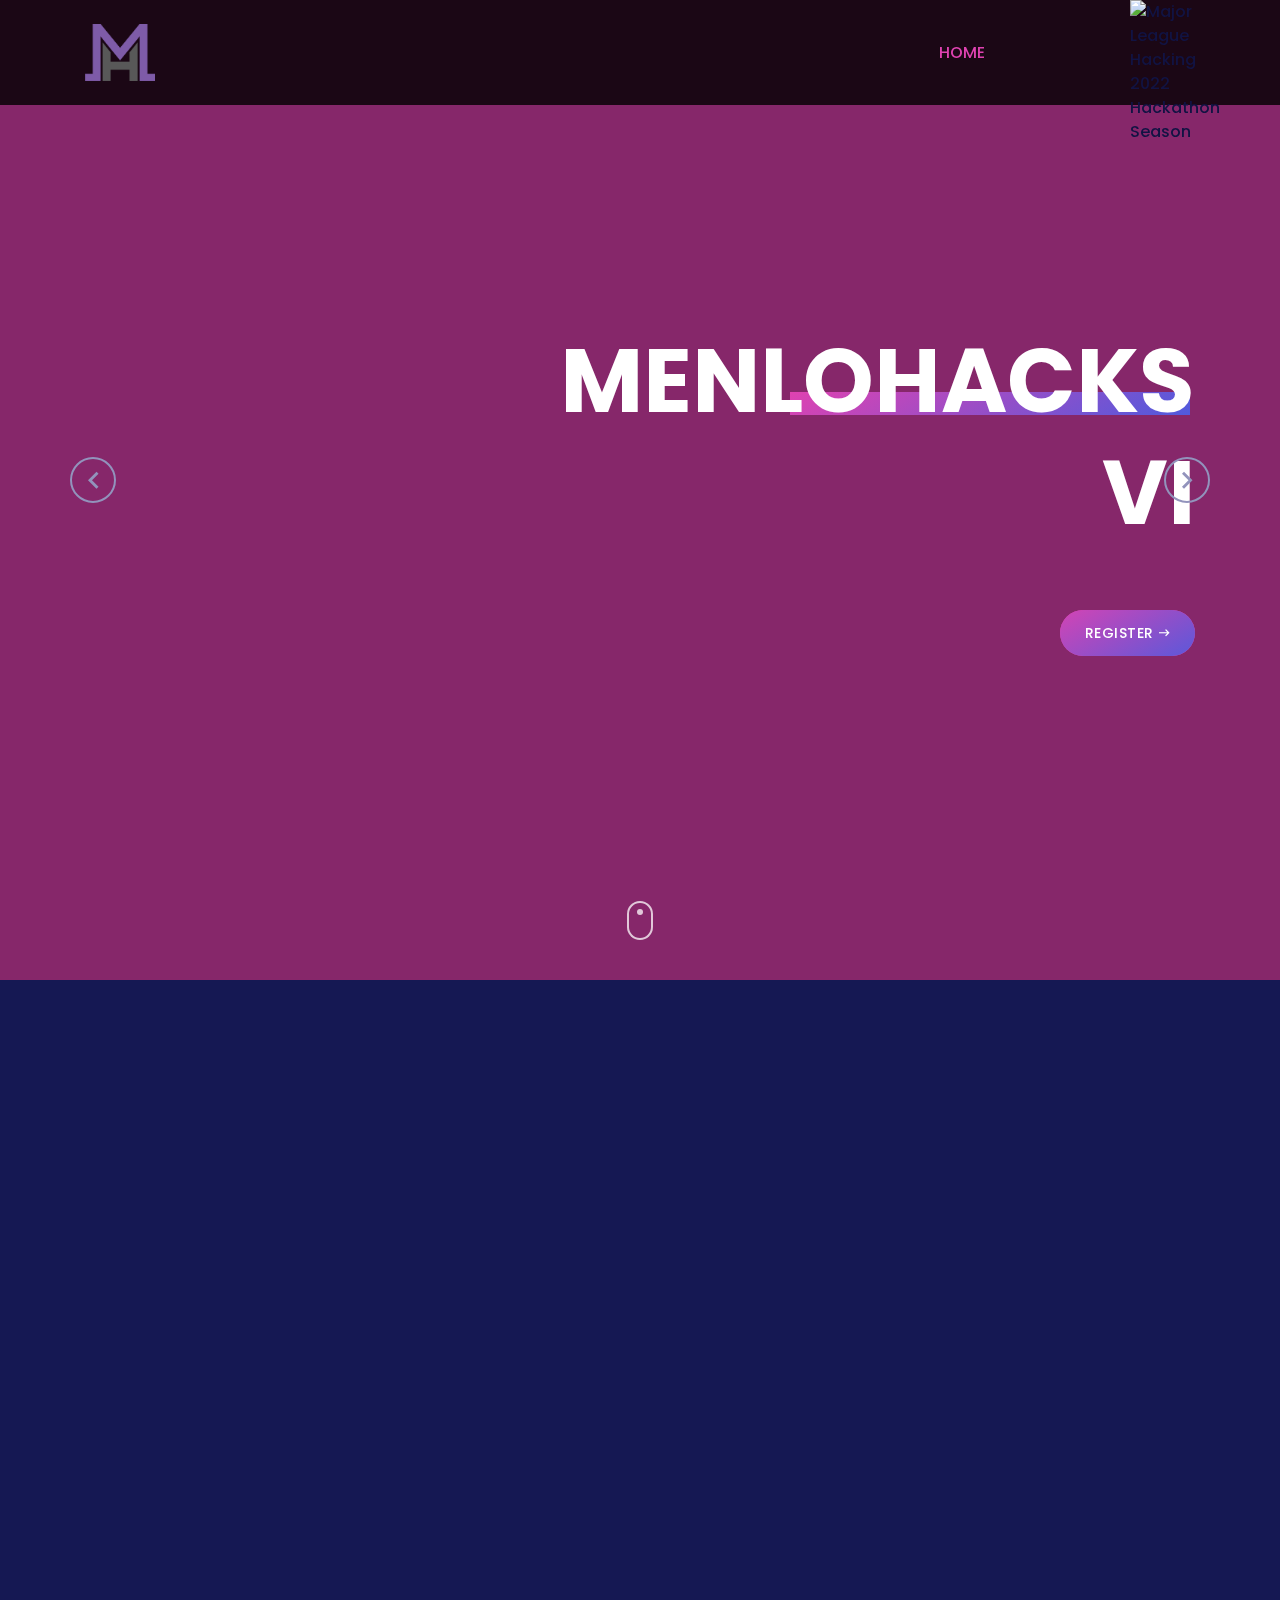
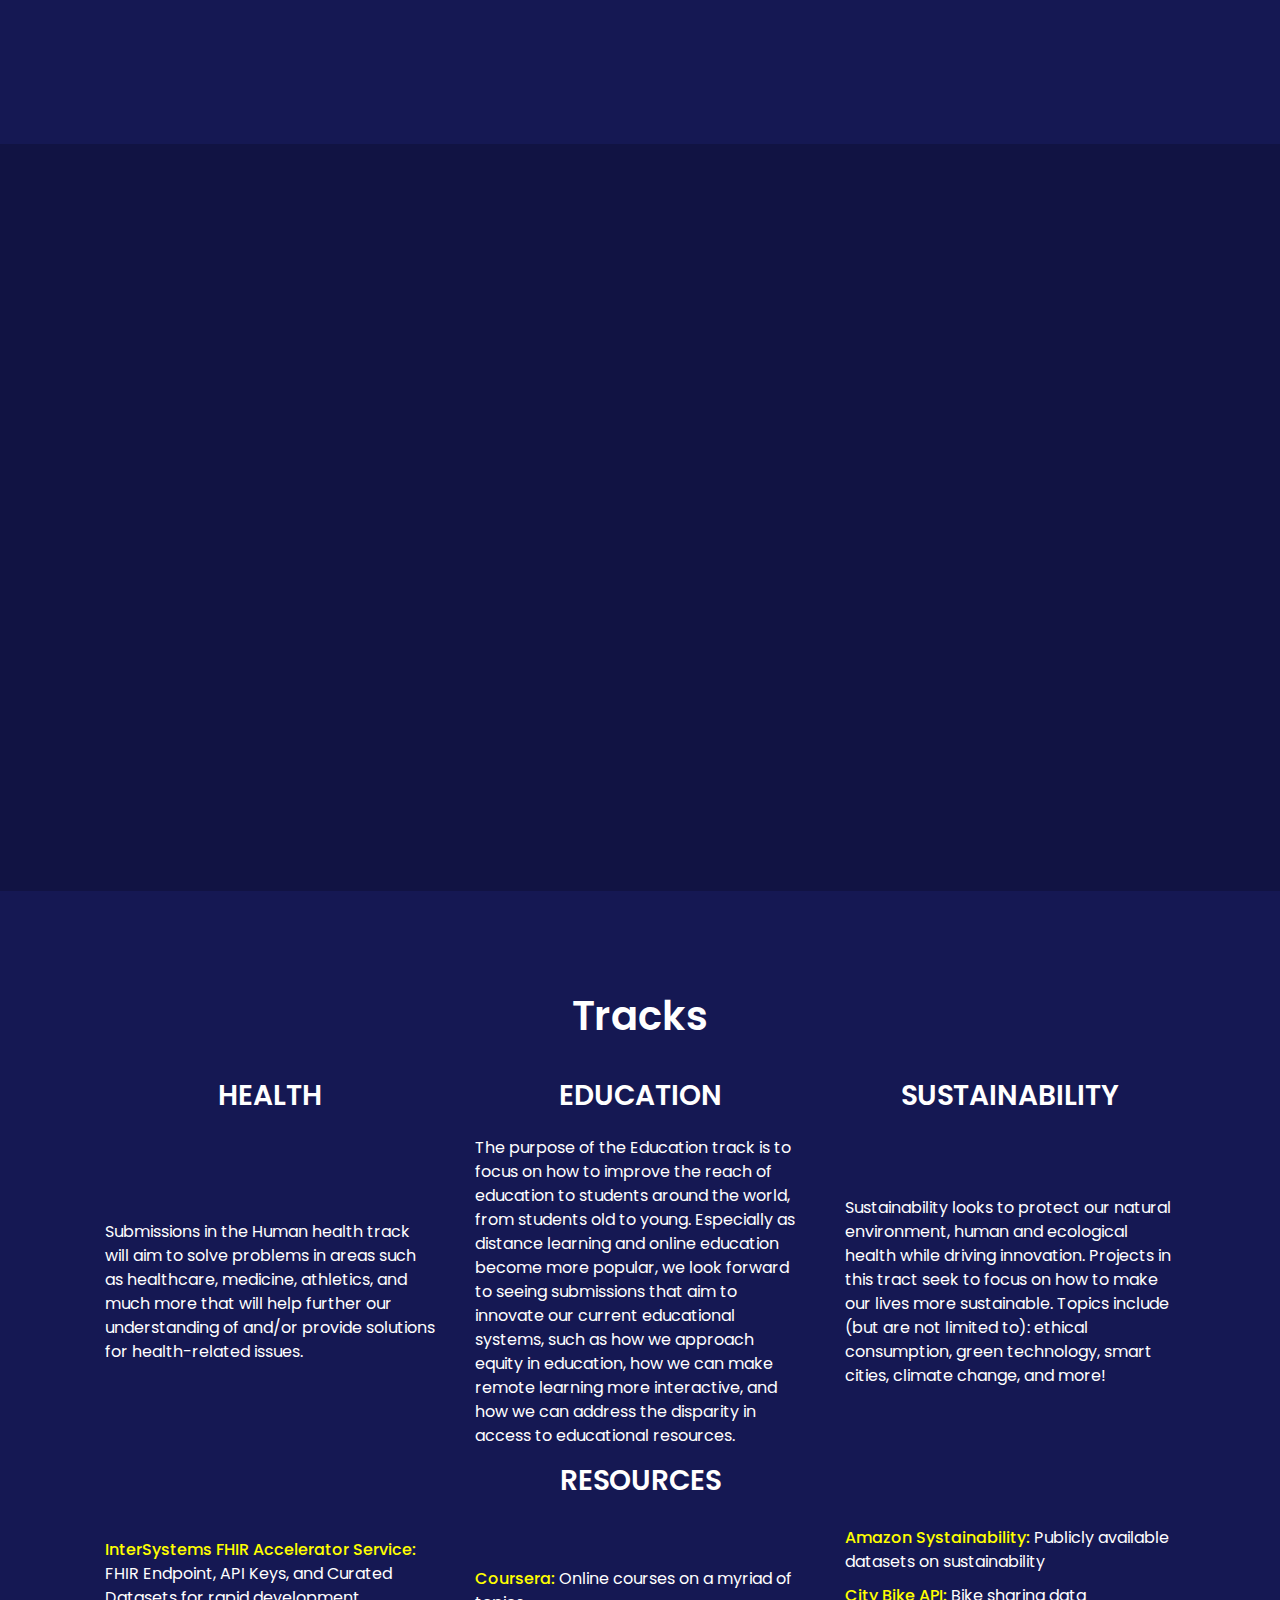
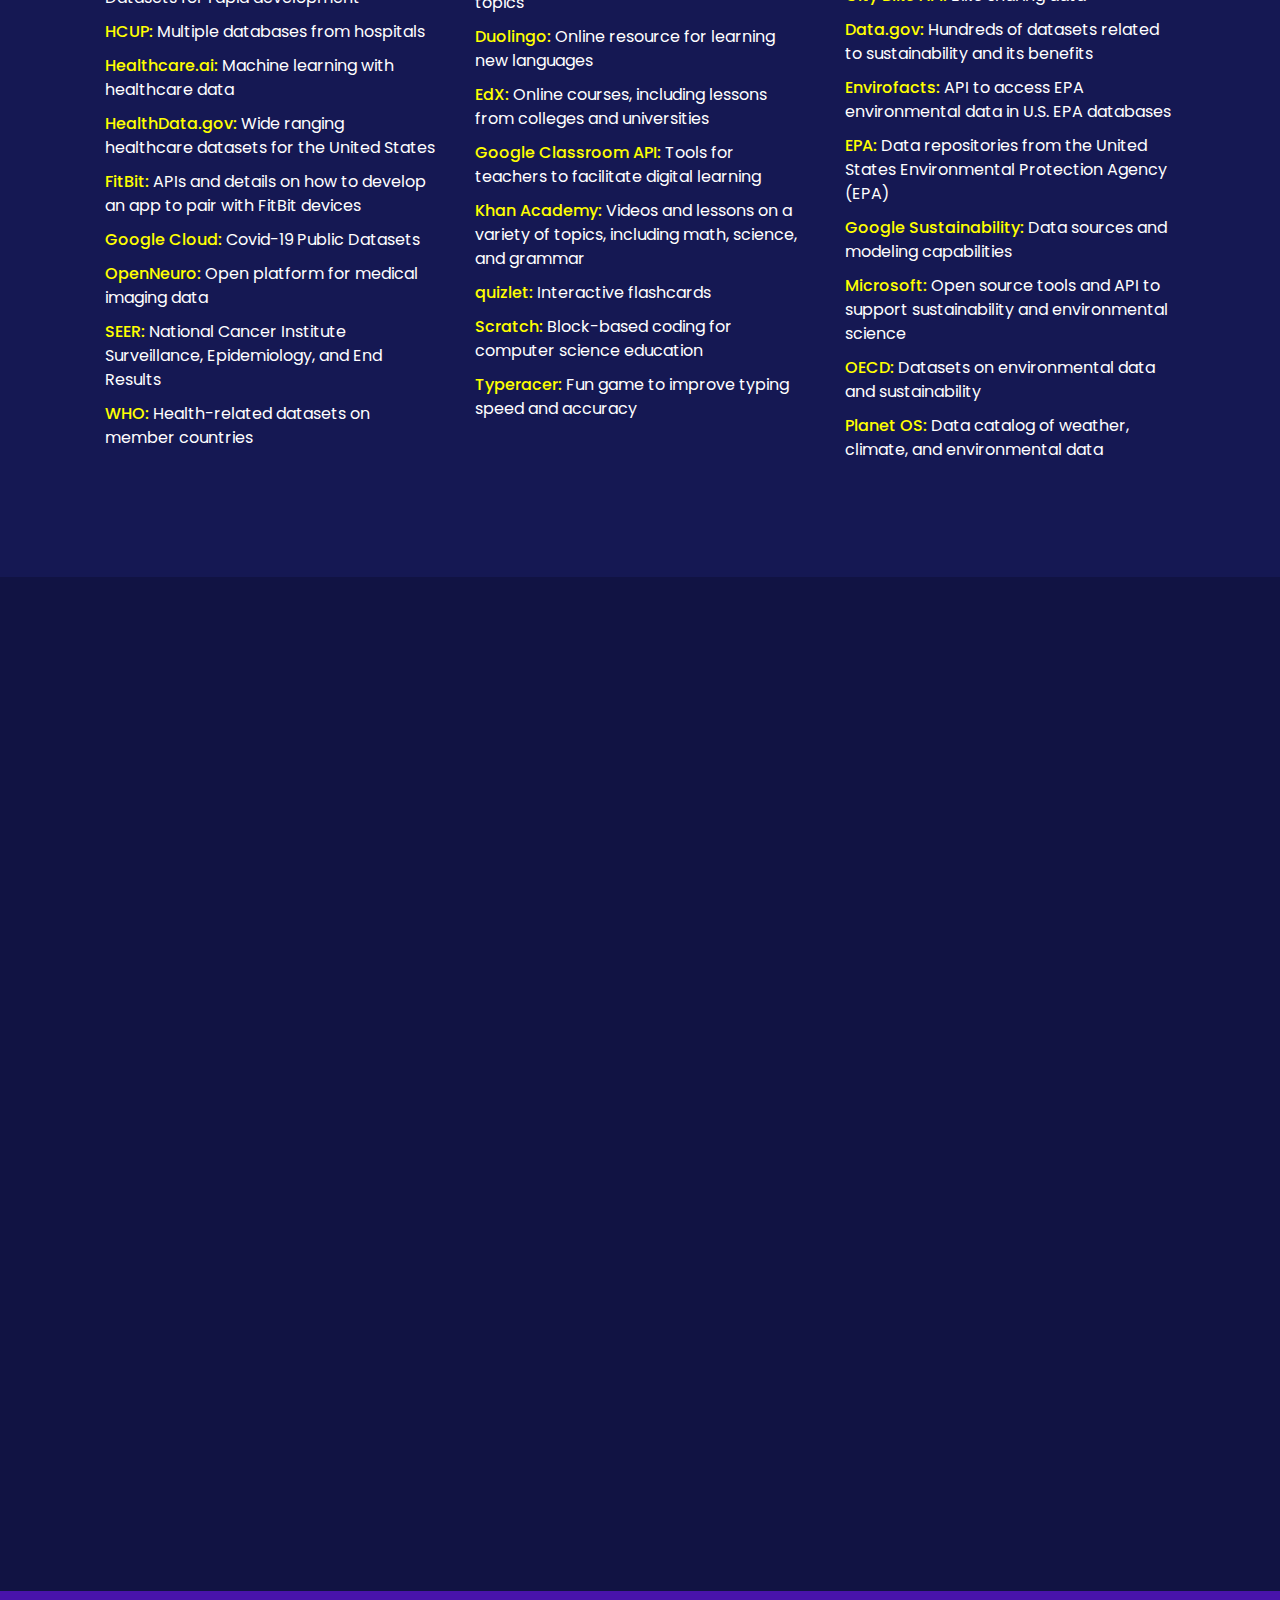
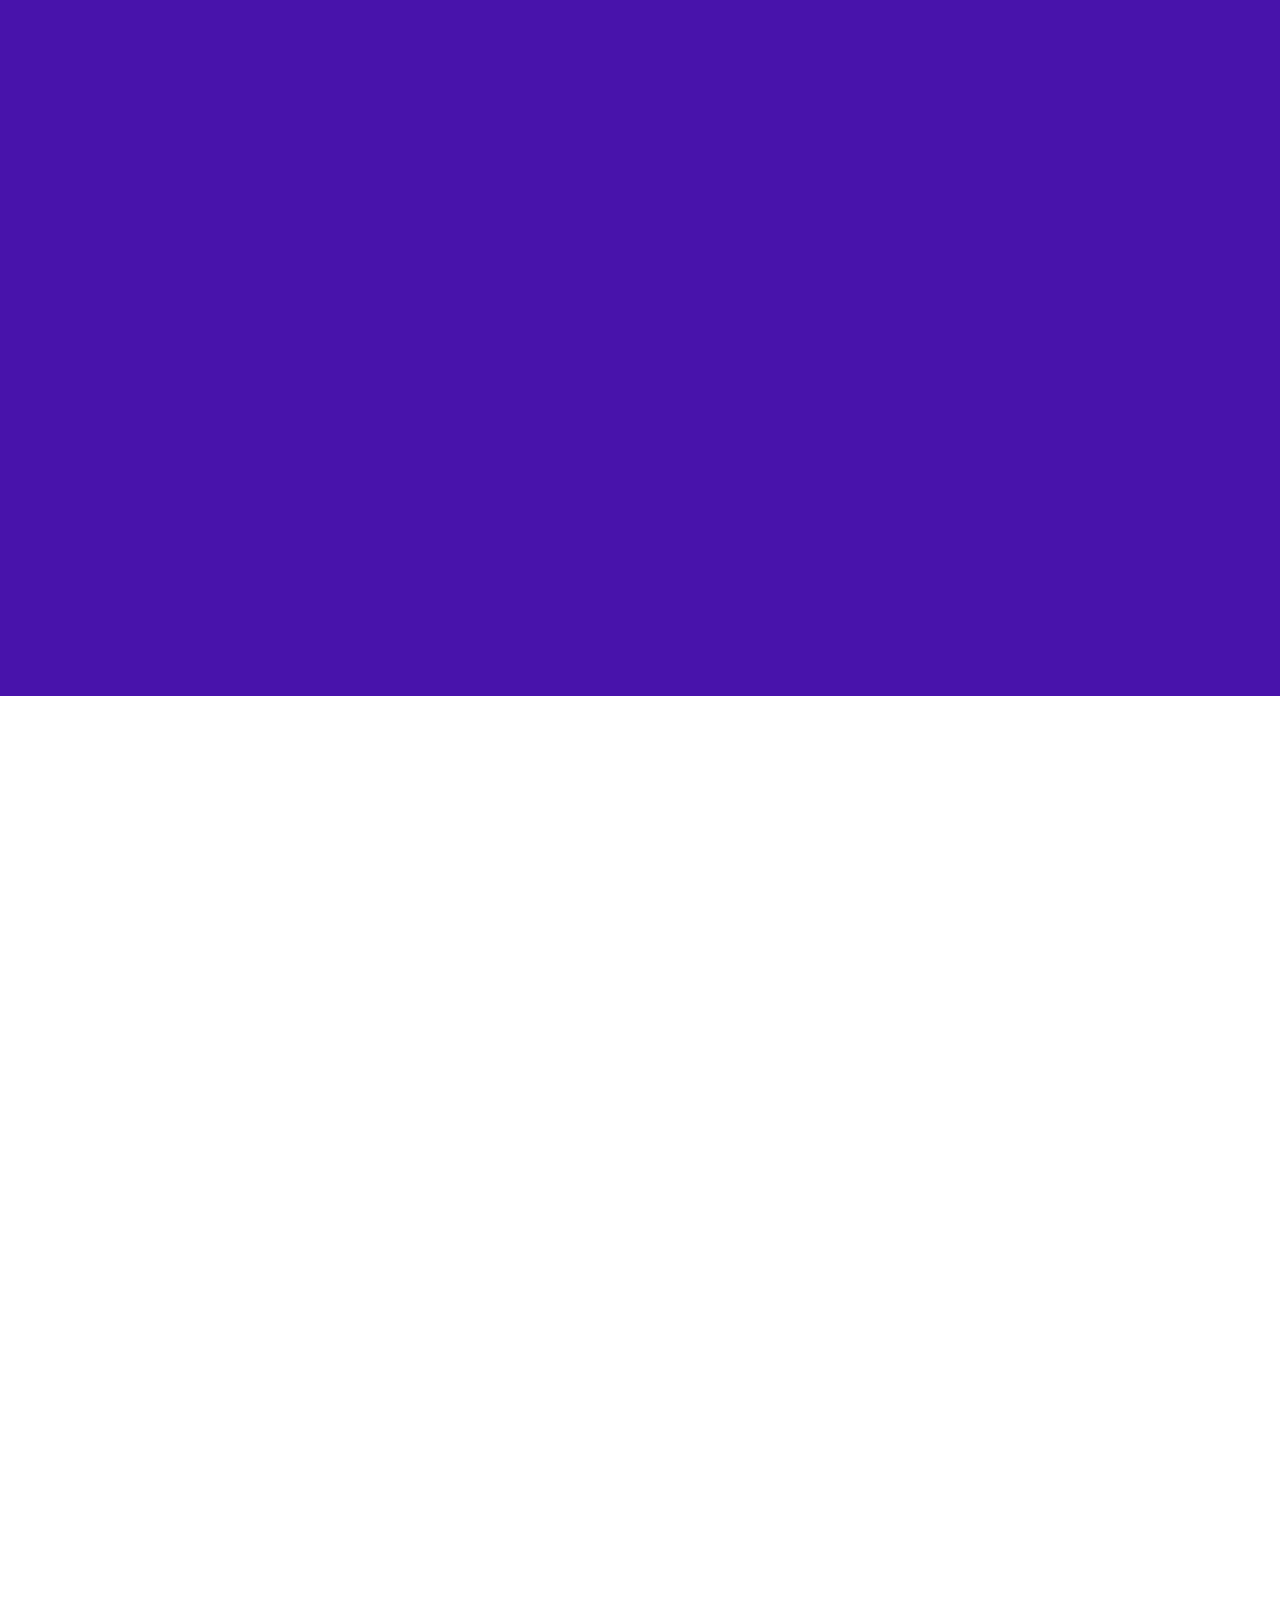
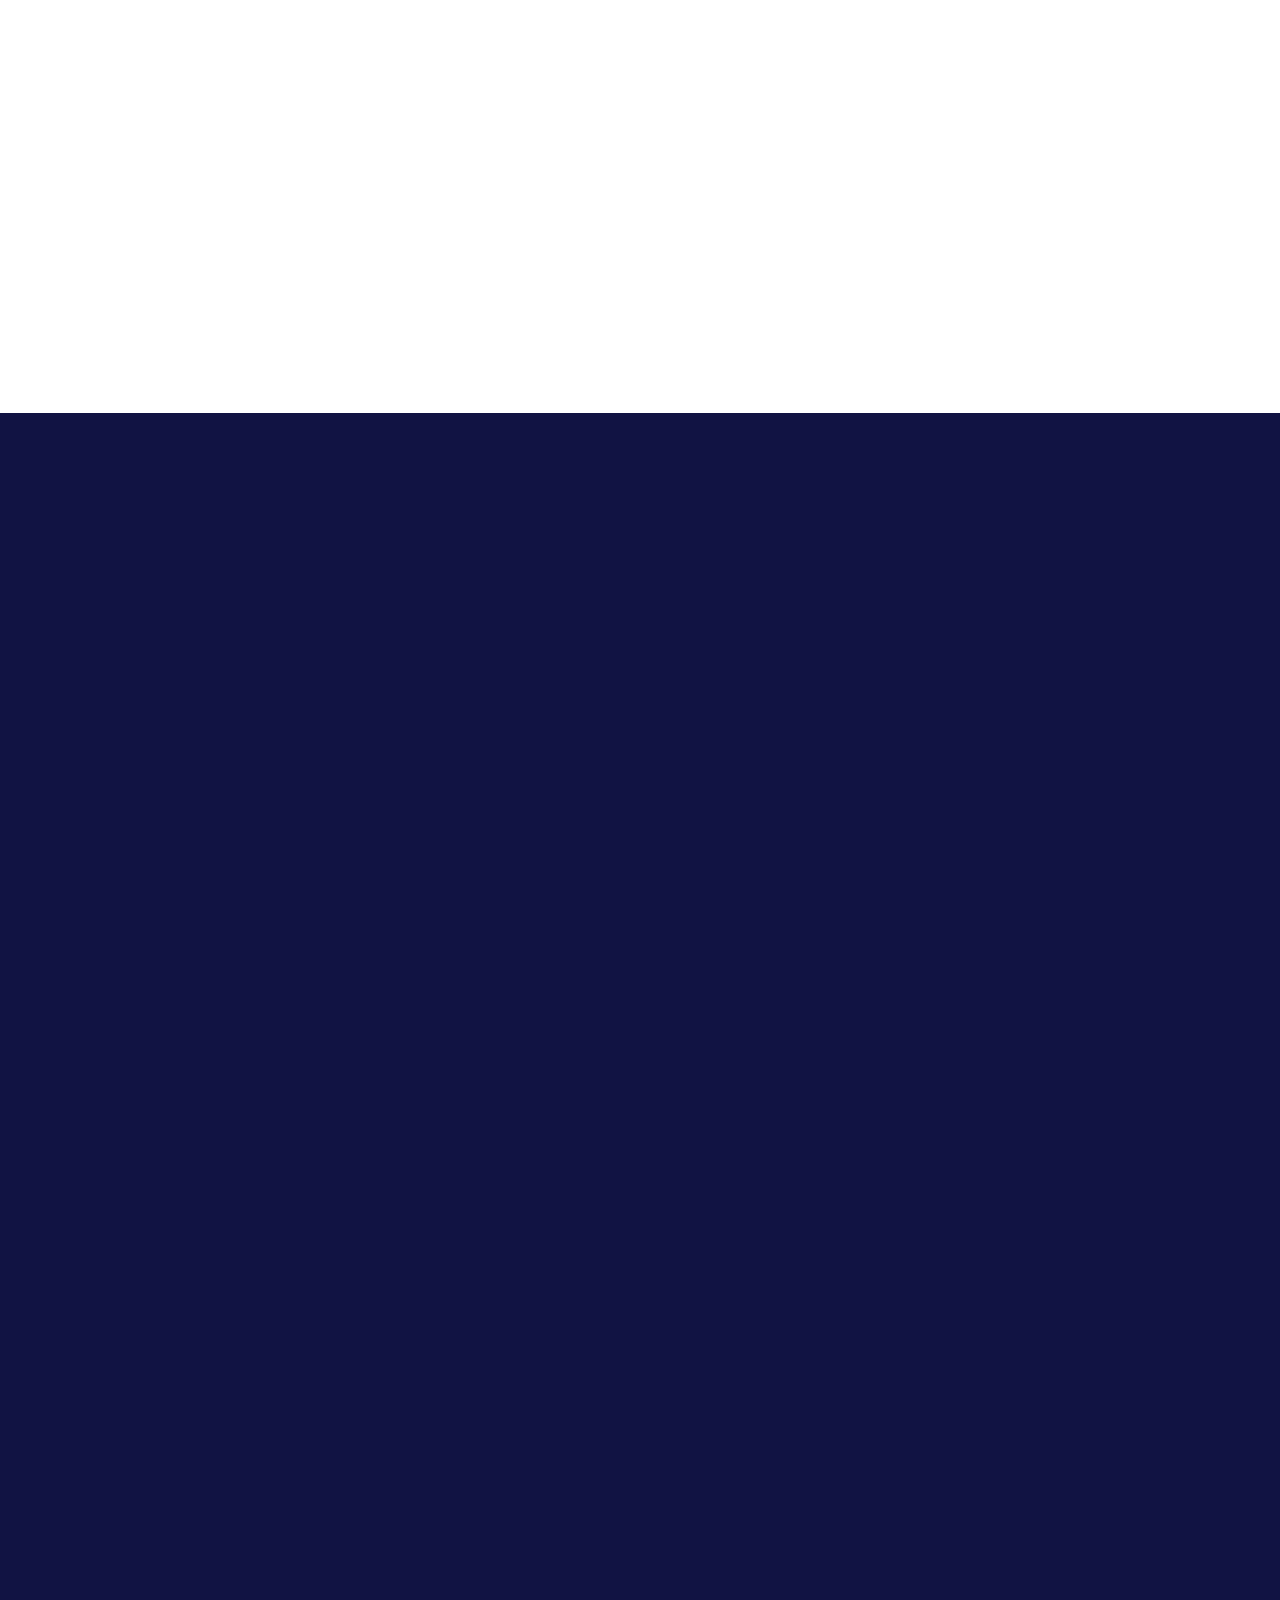
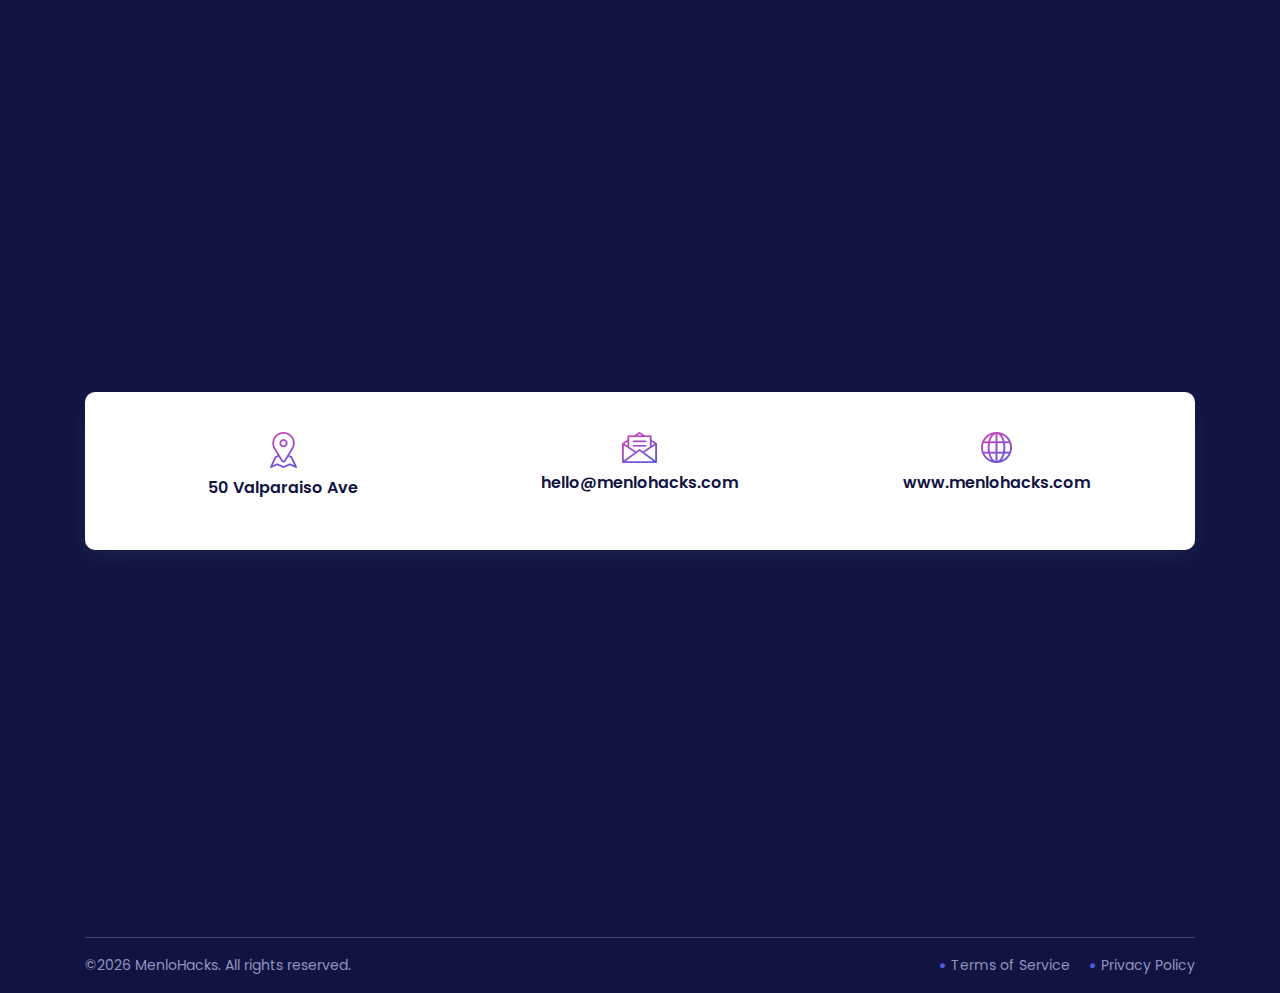
==== commit 0c42da77: "revert to old html" ====
--- a/index.html
+++ b/index.html
@@ -46,7 +46,28 @@
                         <!-- Nav Start -->
                      
                         <div class="classynav">
-                           
+                            <ul id="nav">
+                                <li class="active"><a href="index.html">Home</a></li>
+                                <!--<li><a href="#about">About</a>
+                                    <ul class="dropdown">
+                                        <li><a href="mission.html">Mission</a></li>
+                                    </ul>
+                                </li>
+                                <li><a href="#">Hackathon</a> 
+                                    <ul class="dropdown">
+                                        <li><a href = "#track">Tracks</a></li>
+                                        <!-- TBA
+                                            <li><a href="#judges">Judges</a></li> 
+                                        --> 
+                                <!--        <li><a href="#prizes">Prizes</a></li> 	
+                                        <li><a href = "#schedule">Schedule</a></li>
+                                    </ul>
+                                </li> 
+                                <li><a href = "#sponsor">Sponsors</a></li>
+                                <li><a href = "team.html">Team</a></li>
+                                <li><a href = "#faq">FAQ</a></li>
+                                <li><a href="contact.html">Contact</a></li>-->
+                              </ul>
                         </div>
                         <!-- Nav End -->
                     </div>
@@ -58,59 +79,960 @@
     </header>
     <!-- Header Area End -->
 
-   
+    <!-- Welcome Area Start -->
+    <section class="welcome-area">
+        <div class="welcome-slides owl-carousel">
+            <!-- Slide 1 -->
+            <div class="single-welcome-slide bg-img bg-overlay jarallax" style="background-image: url(img/bg-img/bg1.gif);">
+                <div class="container h-100">
+                    <div class="row h-100 align-items-center">
+                        <!-- Welcome Text -->
+                        <div class="col-12">
+                            <div class="welcome-text text-right">
+                                <h2 data-animation="fadeInUp" data-delay="300ms">MenloHacks <br>VI</h2>
+                                <a href="https://www.eventbrite.com/e/menlohacks-vi-tickets-237542214157?aff=ebdssbdestsearch" class="btn confer-btn mt-50 wow fadeInUp" data-wow-delay="300ms">Register<i class="zmdi zmdi-long-arrow-right"></i></a>
+                            </div>
+
+                        </div>
+                    </div>
+                </div>
+            </div>
+
+            <!-- Slide 2 -->
+            <div class="single-welcome-slide bg-img bg-overlay jarallax" style="background-image: url(img/bg-img/g1.jpg);">
+                <div class="container h-100">
+                    <div class="row h-100 align-items-center">
+                        <!-- Welcome  -->
+                        <div class="col-12">
+                            <div class="welcome-text-two text-center">
+                                <h5 data-animation="fadeInUp" data-delay="100ms">Coming to You Virtual</h5>
+                                <h2 data-animation="fadeInUp" data-delay="300ms">Better and Stronger</h2>
+
+                            </div>
+                        </div>
+                    </div>
+                </div>
+            </div>
+        </div>
+
+        <!-- Scroll Icon -->
+        <div class="icon-scroll" id="scrollDown"></div>
+    </section>
+
+    <!-- Welcome Area End -->
 
     <!-- About Us -->
   <section id = "about">
     <section class="about-us-countdown-area section-padding-100-0" id="about">
-
-        <div class="container section-padding-100-0">
+        <div class="container">
             <div class="row align-items-center">
                 <!-- About Content -->
-                
+                <div class="col-12 col-md-6">
                     <div class="about-content-text mb-80">
-                        
-                        <p class="wow fadeInUp text-center"  data-wow-delay="300ms"> 
-
-Thank you for your interest in participating in this year’s iteration of our event. We hope this message finds you well and staying healthy and safe. <br><br>
-
-We’re here to inform you that we are shifting MenloHacks VI to an in-person event this fall. As COVID-19 cases have risen and fallen in the Bay Area, largely driven by the Delta and most recent Omicron variant, it’s been difficult to navigate the best format for our hackathon. In the past few weeks, we’ve received overwhelming feedback from students about the viability of a virtual event—simply put, with hope on the horizon for the COVID-19 pandemic, less and less of our target audience are interested in virtual events. <br><br>
-
-Although we were ready to host the virtual event this weekend, our team ultimately made the decision to transition back to an in-person event, a few months later than the original date. We recognize that this news may disappoint some of you, and if you have any questions or concerns, please feel free to reach out. This decision was not made lightly, and we appreciate your patience as we prepare to offer an even better experience this fall. <br><br>
-
-We hope that you will be able to join us this fall, but we understand that it may no longer be possible. We sincerely apologize for any inconvenience.
-Please stay tuned for further updates; we look forward to seeing you in person in a few short months.<br><br>
-
-
-
-Best,<br>
-
-The MenloHacks Team</p>
-      
-                    </div>
-
-                
+                        <h6 class="wow fadeInUp" data-wow-delay="300ms">About MenloHacks</h6>
+                        <h3 class="wow fadeInUp" data-wow-delay="300ms">Welcome Back Hackers.</h3>
+                        <p class="wow fadeInUp" data-wow-delay="300ms">We are back again with virtual MenloHacks VI, one of the most popular in-person hackathon in the Bay Area. Started in 2016, MenloHacks VI is the latest iteration of the MenloHacks 24-hour hackathon. Every year, more than 250 high school students come together to produce a wide array of amazing projects using the simple power of coding.
+								         Over the years, MenloHacks has always included top-notch support, workshops, and food. Our judges have included Former Apple SVP of iOS Scott Forstall and YouTube CEO Susan Wojcicki.</p>
+                        <p class="wow fadeInUp" data-wow-delay="300ms">Check out past projects that won for MenloHacks 5.1!</p>
+                        <a href="https://menlohacks-2021.devpost.com/project-gallery" class="btn confer-btn mt-50 wow fadeInUp" data-wow-delay="300ms">Past Projects<i class="zmdi zmdi-long-arrow-right"></i></a>
+                    </div>
+                </div>
+
+                <!-- Summary Video -->
+                <div class="col-12 col-md-6">
+                    <div class="about-content-text mb-100 wow fadeInUp" data-wow-delay="300ms">
+                         <iframe class = "img" width="100%" height="315" src="https://www.youtube.com/embed/PFkRzYfTqbE" title="YouTube video player" frameborder="0" allow="accelerometer; autoplay; clipboard-write; encrypted-media; gyroscope; picture-in-picture" allowfullscreen></iframe>
+                    </div>
+                </div>
+                <!-- Summary Video End -->
             </div>
         </div>
     </section>
   </section>
-
-  <section id = "about">
-    <section class="about-us-countdown-area section-padding-100-0">
+    <!-- About Us End -->
+
+<!-- Gallery State -->
+  <section class="gallery-area gallery-bg section-padding-100" style = "background: #111343" >
+    <div class="container">
+      <div class="text-center pb-98px" style = "padding-bottom: 20px">
+        <h2 class="wow fadeInUp" data-wow-delay="300ms" style = "color: white">A Peek Inside MenloHacks</h2>
+
+      </div>
+
+      <div class="row no-gutters">
+        <div class="col-sm-6 col-md-4 wow fadeInUp" data-wow-delay="300ms">
+          <a href="img/gallery/g1.jpg" class="img-gal">
+            <div class="single-imgs relative">
+              <img class="card-img rounded-0 " src="img/gallery/g1.jpg" alt="">
+              <div class="overlay">
+                <div class="overlay-content">
+                </div>
+              </div>
+            </div>
+          </a>
+        </div>
+        <div class="col-sm-6 col-md-4 wow fadeInUp" data-wow-delay="300ms">
+          <a href="img/gallery/resized_g2.jpg" class="img-gal">
+            <div class="single-imgs relative">
+              <img class="card-img rounded-0" src="img/gallery/resized_g2.jpg" alt="">
+              <div class="overlay">
+                <div class="overlay-content">
+                </div>
+              </div>
+            </div>
+          </a>
+        </div>
+        <div class="col-sm-6 col-md-4 wow fadeInUp" data-wow-delay="300ms">
+          <a href="img/gallery/g3.jpg" class="img-gal">
+            <div class="single-imgs relative">
+              <img class="card-img rounded-0" src="img/gallery/g3.jpg" alt="">
+              <div class="overlay">
+                <div class="overlay-content">
+
+
+
+                </div>
+              </div>
+            </div>
+          </a>
+        </div>
+        <div class="col-sm-6 col-md-4 wow fadeInUp" data-wow-delay="300ms">
+          <a href="img/gallery/g4.jpg" class="img-gal">
+            <div class="single-imgs relative">
+              <img class="card-img rounded-0" src="img/gallery/g4.jpg" alt="">
+              <div class="overlay">
+                <div class="overlay-content">
+                </div>
+              </div>
+            </div>
+          </a>
+        </div>
+        <div class="col-sm-6 col-md-4 wow fadeInUp" data-wow-delay="300ms">
+          <a href="img/gallery/g5.jpg" class="img-gal">
+            <div class="single-imgs relative">
+              <img class="card-img rounded-0" src="img/gallery/g5.jpg" alt="">
+              <div class="overlay">
+                <div class="overlay-content">
+                </div>
+              </div>
+            </div>
+          </a>
+        </div>
+        <div class="col-sm-6 col-md-4 wow fadeInUp" data-wow-delay="300ms">
+          <a href="img/gallery/g6.jpg" class="img-gal">
+            <div class="single-imgs relative">
+              <img class="card-img rounded-0" src="img/gallery/g6.jpg" alt="">
+              <div class="overlay">
+                <div class="overlay-content">
+                </div>
+              </div>
+            </div>
+          </a>
+        </div>
+      </div>
+    </div>
+  </section>
+  <!--================ Gallery section End =================-->
+
+  <!--================ Tracks Section Start================-->
+  <section id = "track">
+    <section class="track-area section-padding-100">
+        <h1>Tracks</h1>
+        <br>
+        <div class="container">
+            <table>
+                <tr>
+                    <th>
+                        <h3>HEALTH</h3>
+                    </th>
+                    <th>
+                        <h3>EDUCATION</h3>
+                    </th>
+                    <th>
+                        <h3>SUSTAINABILITY</h3>
+                    </th>
+                </tr>
+                <tr>
+                    <td>Submissions in the Human health track will aim to solve problems in areas such as healthcare,
+                        medicine, athletics, and much more that will help further our understanding of and/or provide
+                        solutions for health-related issues.</td>
+                    <td>The purpose of the Education track is to focus on how to improve the reach of education to
+                        students around the world, from students old to young. Especially as distance learning and
+                        online education become more popular, we look forward to seeing submissions that aim to
+                        innovate our current educational systems, such as how we approach equity in education, how
+                        we can make remote learning more interactive, and how we can address the disparity in access
+                        to educational resources.</td>
+                    <td>Sustainability looks to protect our natural environment, human and ecological health while
+                        driving innovation. Projects in this tract seek to focus on how to make our lives more
+                        sustainable. Topics include (but are not limited to): ethical consumption, green technology,
+                        smart cities, climate change, and more!</td>
+                </tr>
+                <tr>
+                    <th></th>
+                    <th>
+                        <h3>RESOURCES</h3>
+                    </th>
+                    <th></th>
+                </tr>
+                <tr>
+                    <td>
+                        <ul>
+                            <li>
+                                <a href="https://mithack2021.isccloud.io/">InterSystems FHIR Accelerator Service:</a> FHIR Endpoint, API Keys, and Curated Datasets for rapid development
+                            </li>
+                            <li>
+                                <a href="https://hcup-us.ahrq.gov/databases.jsp">HCUP:</a> Multiple databases from hospitals
+                            </li>
+                            <li>
+                                <a href="https://healthcare.ai/">Healthcare.ai:</a> Machine learning with healthcare data
+                            </li>
+                            <li>
+                                <a href="https://healthdata.gov/">HealthData.gov:</a> Wide ranging healthcare datasets for the United States
+                            </li>
+                            <li>
+                                <a href="https://dev.fitbit.com/build/">FitBit:</a> APIs and details on how to develop an app to pair with FitBit devices
+                            </li>
+                            <li>
+                                <a href="https://console.cloud.google.com/marketplace/product/bigquery-public-datasets/covid19-public-data-program?_ga=2.61852266.-790027792.1588625217&pli=1&organizationId=157810092101">Google Cloud:</a> Covid-19 Public Datasets
+                            </li>
+                            <li>
+                                <a href="https://openneuro.org/">OpenNeuro:</a> Open platform for medical imaging data
+                            </li>
+                            <li>
+                                <a href="https://seer.cancer.gov/data-software/">SEER:</a> National Cancer Institute Surveillance, Epidemiology, and End Results
+                            </li>
+                            <li>
+                                <a href="https://apps.who.int/gho/data/node.resources">WHO:</a> Health-related datasets on member countries
+                            </li>
+                        </ul>
+                    </td>
+                    <td>
+                        <ul>
+                            <li>
+                                <a href="https://www.coursera.org/">Coursera:</a> Online courses on a myriad of topics
+                            </li>
+                            <li>
+                                <a href="https://www.duolingo.com/">Duolingo:</a> Online resource for learning new languages
+                            </li>
+                            <li>
+                                <a href="https://www.edx.org/">EdX:</a> Online courses, including lessons from colleges and universities
+                            </li>
+                            <li>
+                                <a href="https://developers.google.com/classroom/guides/get-started">Google Classroom API:</a> Tools for teachers to facilitate digital learning
+                            </li>
+                            <li>
+                                <a href="https://www.khanacademy.org/">Khan Academy:</a> Videos and lessons on a variety of topics, including math, science, and
+                                grammar
+                            </li>
+                            <li>
+                                <a href="https://quizlet.com/">quizlet:</a> Interactive flashcards
+                            </li>
+                            <li>
+                                <a href="https://scratch.mit.edu/">Scratch:</a> Block-based coding for computer science education
+                            </li>
+                            <li>
+                                <a href="https://play.typeracer.com/">Typeracer:</a> Fun game to improve typing speed and accuracy
+                            </li>
+                        </ul>
+                    </td>
+                    <td>
+                        <ul>
+                            <li>
+                                <a href="https://sustainability.aboutamazon.com/environment/the-cloud/asdi">Amazon Systainability:</a> Publicly available datasets on sustainability
+                            </li>
+                            <li>
+                                <a href="http://api.citybik.es/v2/?ref=public-apis">City Bike API:</a> Bike sharing data
+                            </li>
+                            <li>
+                                <a href="https://catalog.data.gov/dataset?tags=sustainability">Data.gov:</a> Hundreds of datasets related to sustainability and its benefits
+                            </li>
+                            <li>
+                                <a href="https://www.epa.gov/enviro/envirofacts-data-service-api">Envirofacts:</a> API to access EPA environmental data in U.S. EPA databases
+                            </li>
+                            <li>
+                                <a href="https://www.epa.gov/data">EPA:</a> Data repositories from the United States Environmental Protection Agency (EPA)
+                            </li>
+                            <li>
+                                <a href="https://insights.sustainability.google/">Google Sustainability:</a> Data sources and modeling capabilities
+                            </li>
+                            <li>
+                                <a href="https://www.microsoft.com/en-us/ai/ai-for-earth-tech-resources">Microsoft:</a> Open source tools and API to support sustainability and environmental
+                                science
+                            </li>
+                            <li>
+                                <a href="https://www.oecd.org/greengrowth/publicationsdocuments/datasets/">OECD:</a> Datasets on environmental data and sustainability
+                            </li>
+                            <li>
+                                <a href="https://data.planetos.com/">Planet OS:</a> Data catalog of weather, climate, and environmental data
+                            </li>
+                        </ul>
+                    </td>
+                </tr>
+            </table>
+	    </div>
     </section>
   </section>
-
-
-    <section id = "about">
-    <section class="about-us-countdown-area section-padding-100-0">
+  <!--================ Tracks Section End================ -->	    
+
+  <!--================Our Schedule Area Start================-->
+  <section id = "schedule">
+    <section class="our-schedule-area section-padding-100">
+        <div class="container">
+            <div class="row">
+                <div class="col-12">
+                    <div class="section-heading-2 text-center wow fadeInUp" data-wow-delay="300ms">
+                        <p>Our Timetable</p>
+                        <h4>Schedule</h4>
+                        <p style="color: white; font-size:12px">Skeletal Schedule - subject to change</p>
+                    </div>
+                </div>
+            </div>
+
+            <div class="row">
+                <div class="col-12">
+                    <!-- Schedule Tab-->
+                    <div class="schedule-tab">
+                        <ul class="nav nav-tabs wow fadeInUp" data-wow-delay="300ms" id="conferScheduleTab" role="tablist">
+                            <li class="nav-item">
+                                <a class="nav-link active" id="monday-tab" data-toggle="tab" href="#step-one" role="tab" aria-controls="step-one" aria-expanded="true">Saturday <br> <span>March 19, 2022</span></a>
+                            </li>
+                            <li class="nav-item">
+                                <a class="nav-link" id="tuesday-tab" data-toggle="tab" href="#step-two" role="tab" aria-controls="step-two" aria-expanded="true">Sunday <br> <span>March 20, 2022</span></a>
+                            </li>
+                        </ul>
+                    </div>
+                    <!-- Saturday Schedule -->
+                    <div class="tab-content" id="conferScheduleTabContent">
+                        <div class="tab-pane fade show active" id="step-one" role="tabpanel" aria-labelledby="monday-tab">
+                            <div class="single-tab-content">
+                                <div class="row">
+                                    <div class="col-12">
+                                        <div class="single-schedule-area d-flex flex-wrap justify-content-between align-items-center wow fadeInUp" data-wow-delay="300ms">
+                                            <div class="single-schedule-tumb-info d-flex align-items-center">
+                                                <div class="single-schedule-info">
+                                                    <h6>Check-in</h6>
+                                                </div>
+                                            </div>
+                                            <div class="schedule-time-place">
+                                                <p><i class="zmdi zmdi-time"></i> 10:00 AM</p>
+                                            </div>
+                                        </div>
+
+                                        <div class="single-schedule-area d-flex flex-wrap justify-content-between align-items-center wow fadeInUp" data-wow-delay="300ms">
+                                                <div class="single-schedule-tumb-info d-flex align-items-center">
+                                                    <div class="single-schedule-info">
+                                                        <h6>Opening Ceremony</h6>
+                                                    </div>
+                                                </div>
+                                                <div class="schedule-time-place">
+                                                    <p><i class="zmdi zmdi-time"></i> 11:00 AM</p>
+                                                </div>
+                                        </div>
+
+                                        <div class="single-schedule-area d-flex flex-wrap justify-content-between align-items-center wow fadeInUp" data-wow-delay="300ms">
+                                                <div class="single-schedule-tumb-info d-flex align-items-center">
+                                                    <div class="single-schedule-info">
+                                                        <h6>Team Creation Session</h6>
+                                                    </div>
+                                                </div>
+                                                <div class="schedule-time-place">
+                                                    <p><i class="zmdi zmdi-time"></i>12:00 PM</p>
+                                                </div>
+                                        </div>
+
+                                        <div class="single-schedule-area d-flex flex-wrap justify-content-between align-items-center wow fadeInUp" data-wow-delay="300ms">
+                                                    <div class="single-schedule-tumb-info d-flex align-items-center">
+                                                        <div class="single-schedule-info">
+                                                            <h6>Hacking Begins!</h6>
+                                                        </div>
+                                                    </div>
+                                                    <div class="schedule-time-place">
+                                                        <p><i class="zmdi zmdi-time"></i> 12:00 PM </p>
+                                                    </div>
+                                        </div>
+                                        <div class="single-schedule-area d-flex flex-wrap justify-content-between align-items-center wow fadeInUp" data-wow-delay="300ms">
+                                                <div class="single-schedule-tumb-info d-flex align-items-center">
+                                                    <div class="single-schedule-info">
+                                                        <h6>Movie Night 🍿</h6>
+                                                    </div>
+                                                </div>
+                                                <div class="schedule-time-place">
+                                                    <p><i class="zmdi zmdi-time"></i> 8:00 PM </p>
+                                                </div>
+                                        </div>
+                                  </div>
+                                </div>
+                            </div>
+                        </div>
+                        <!-- Sunday Schedule -->
+                        <div class="tab-pane fade" id="step-two" role="tabpanel" aria-labelledby="tuesday-tab">
+                            <div class="single-tab-content">
+                                      <div class="single-schedule-area d-flex flex-wrap justify-content-between align-items-center wow fadeInUp" data-wow-delay="300ms">
+                                                <div class="single-schedule-tumb-info d-flex align-items-center">
+                                                    <div class="single-schedule-info">
+                                                        <h6>Hacking Ends!</h6>
+                                                    </div>
+                                                </div>
+                                                <div class="schedule-time-place">
+                                                    <p><i class="zmdi zmdi-time"></i> 12:00 PM </p>
+                                                </div>
+                                      </div>
+                                      <div class="single-schedule-area d-flex flex-wrap justify-content-between align-items-center wow fadeInUp" data-wow-delay="300ms">
+                                                <div class="single-schedule-tumb-info d-flex align-items-center">
+                                                    <div class="single-schedule-info">
+                                                        <h6>Judging Time</h6>
+                                                    </div>
+                                                </div>
+                                                <div class="schedule-time-place">
+                                                    <p><i class="zmdi zmdi-time"></i> 12:30 PM</p>
+                                                </div>
+                                      </div>
+                                      <div class="single-schedule-area d-flex flex-wrap justify-content-between align-items-center wow fadeInUp" data-wow-delay="300ms">
+                                                <div class="single-schedule-tumb-info d-flex align-items-center">
+                                                    <div class="single-schedule-info">
+                                                        <h6>Deliberation</h6>
+                                                    </div>
+                                                </div>
+                                                <div class="schedule-time-place">
+                                                    <p><i class="zmdi zmdi-time"></i> 1:30 PM</p>
+                                                </div>
+                                      </div>
+                                      <div class="single-schedule-area d-flex flex-wrap justify-content-between align-items-center wow fadeInUp" data-wow-delay="300ms">
+                                                <div class="single-schedule-tumb-info d-flex align-items-center">
+                                                    <div class="single-schedule-info">
+                                                        <h6>Closing Ceremony 🎉</h6>
+                                                    </div>
+                                                </div>
+                                                <div class="schedule-time-place">
+                                                    <p><i class="zmdi zmdi-time"></i> 2:00 PM</p>
+                                                </div>
+                                      </div>
+                                </div>
+                            </div>
+                        </div>
+                    </div>
+                </div>
+            </div>
+        </div>
     </section>
   </section>
-
-
-
-    <!-- About Us End -->
-
-
+  <!--================Our Schedule Area End================ -->
+
+<!--================Our Judges Area Start================ -->
+
+<!-- <section id = "judges">
+  <section class="our-speaker-area bg-img bg-gradient-overlay section-padding-100-60" style="background-image: url(img/bg-img/3.jpg);">
+      <div class="container">
+              <div class="col-12">
+                  <div class="section-heading text-center wow fadeInUp" data-wow-delay="300ms">
+                      <p>Our Judges</p>
+                      <h4>Who’s judging</h4>
+                  </div>
+              </div>
+          </div>
+          <div class="row">
+          	<div class="col-12">
+	          	<div class="section-heading text-center wow fadeInUp" data-wow-delay="300ms">
+	          		<p style="font-size:20px">TBD</p>
+	      		</div>
+      		</div>
+        </div> -->
+
+        <!-- <div class="row">
+            
+            <div class="col-12 col-md-6 col-lg-4">
+                <div class="single-speaker-area bg-gradient-overlay-2 wow fadeInUp" data-wow-delay="300ms">
+                    <!--Thumb
+                    <div class="speaker-single-thumb">
+                        <img src="img/judges/Nesamoney.jpg" alt="">
+                    </div>
+                    <!--Info
+                    <div class="speaker-info">
+                        <h5>Diaz Nesamoney</h5>
+                        <p>Founder & CEO, Jivox</p>
+                    </div>
+                </div>
+            </div>
+
+              
+              <div class="col-12 col-md-6 col-lg-4">
+                  <div class="single-speaker-area bg-gradient-overlay-2 wow fadeInUp" data-wow-delay="300ms">
+                      <div class="speaker-single-thumb">
+                          <img src="img/judges/Singh.jpg" height="400" alt="">
+                          <!--photo credit: Stanford Graduate School of Business
+                      </div>
+                      <!-- Info
+                      <div class="speaker-info">
+                          <h5>Harpinder Singh</h5>
+                          <p>General Partner, Innovation Endeavors</p>
+                      </div>
+                  </div>
+              </div>
+
+              
+              <div class="col-12 col-md-6 col-lg-4">
+                  <div class="single-speaker-area bg-gradient-overlay-2 wow fadeInUp" data-wow-delay="300ms">
+                      <!-- Thumb
+                      <div class="speaker-single-thumb">
+                          <img src="img/judges/Deeter.jpg" alt="">
+                      </div>
+                      <!-- Info
+                      <div class="speaker-info">
+                          <h5>Bryon Deeter</h5>
+                          <p>Partner, Bessemer Venture Partners</p>
+                      </div>
+                  </div>
+              </div>
+              
+              <div class="col-12 col-md-6 col-lg-4">
+                  <div class="single-speaker-area bg-gradient-overlay-2 wow fadeInUp" data-wow-delay="300ms">
+                      <!-- Thumb
+                      <div class="speaker-single-thumb">
+                          <img src="img/judges/Beninato.png" alt="">
+                      </div>
+                      <!-- Info
+                      <div class="speaker-info">
+                          <h5>Joe Beninato</h5>
+                          <p>Former Co-Lead At X, Moonshoot Factory</p>
+                      </div>
+                  </div>
+              </div>
+
+              
+              <div class="col-12 col-md-6 col-lg-4">
+                  <div class="single-speaker-area bg-gradient-overlay-2 wow fadeInUp" data-wow-delay="300ms">
+                      <!-- Thumb
+                      <div class="speaker-single-thumb">
+                          <img src="img/judges/Bishop.jpg" alt="">
+                      </div>
+                      <!-- Info
+                      <div class="speaker-info">
+                          <h5>Stacey Bishop</h5>
+                          <p>Partner, Scale Venture Partners</p>
+                      </div>
+                  </div>
+              </div>
+
+          </div>
+
+      </div>
+  </section>
+</section> -->
+<!--================Prizes Start================ -->
+<section id = "prizes">
+    <section class="section-padding-100" style="background-color: #4813ab;">
+	 	<div class="container">
+	        <div class="row">
+	            <div class="col-12">
+	                <div class="section-heading-2 text-center wow fadeInUp" data-wow-delay="300ms">
+	                    <p>2022 Prize List</p>
+                        <h4 style="color: white">Prizes</h4>
+                        <p style="color: white; font-size:12px">Not finalized list - subject to change</p>
+	                </div>
+	            </div>
+	        </div>
+	    </div>
+
+        <!-- col-wrapper wow fadeInUp -->
+ 		<div class="text-center wow fadeInUp" data-wow-delay="300ms">
+            <div class="row">
+                <div class="col-3 col-md-4">
+                    <div class="about-content-text mb-80">
+                        <div class="prize-item">
+                            <p class="winnings">First Place</p>
+                            <p class="">$500</p>
+                        </div>
+                        <div class="prize-item">
+                            <p class="winnings">Second Place</p>
+                            <p class="">$300</p>
+                        </div>
+                        <div class="prize-item">
+                            <p class="winnings">Third Place</p>
+                            <p class="">$200</p>
+                        </div>
+                    </div>
+                </div>
+                <div class="col-3 col-md-4">
+                    <div class="about-content-text mb-80">
+                        <div class="prize-item">
+                            <p class="winnings">Best AI or ML</p>
+                            <p class="">$100</p>
+                        </div>
+                        <div class="prize-item">
+                            <p class="winnings">Best AR or VR</p>
+                            <p class="">$100</p>
+                        </div>
+                        <div class="prize-item">
+                            <p class="winnings">Best All-Girls Team</p>
+                            <p class="">$100</p>
+                        </div>
+                        <div class="prize-item">
+                            <p class="winnings">Best Hardware</p>
+                            <p class="">$100</p>
+                        </div>
+                        <div class="prize-item">
+                            <p class="winnings">Best Software</p>
+                            <p class="">$100</p>
+                        </div>
+                    </div>
+                </div>
+                <div class="col-3 col-md-4">
+                    <div class="about-content-text mb-80">
+                        <div class="prize-item">
+                            <p class="winnings">Track: Best Education</p>
+                            <p class="">$100</p>
+                        </div>
+            
+                        <div class="prize-item">
+                            <p class="winnings">Track: Best Health</p>
+                            <p class="">$100</p>
+                        </div>
+            
+                        <div class="prize-item">
+                            <p class="winnings">Track: Best Sustainability</p>
+                            <p class="">$100</p>
+                        </div>
+                        <div class="prize-item">
+                            <p class="winnings">Puzzle Winner</p>
+                            <p class="">$150</p>
+                        </div>
+                    </div>
+                </div>
+            </div>
+		</div>
+ 	</section>
+</section> 
+
+  <!--================Our Sponsor And Client Area Start================-->
+  <section id = "sponsor">
+    <section class="our-sponsor-client-area bg-img section-padding-100" style="background-color: white;">
+        <div class="container">
+            <div class="row">
+                <!-- Heading -->
+                <div class="col-12">
+                    <div class="section-heading-2 text-center wow fadeInUp" data-wow-delay="300ms">
+                        <p style="color: #151853">Partners &amp; Sponsors</p>
+                        <h4 style="color: #151853">Sponsors</h4>
+                        <p style="color: #151853; font-size:12px">If you are interested in sponsoring this, please reach out to us at <a href="mailto:sponsor@menlohacks.com" style="color:#df42b1;">sponsor@menlohacks.com. </a>
+                        You can also check out our <a href = "static/MenloHacks VI Prospectus.pdf" style="color:#df42b1;">sponsorship prospectus.</a>
+                        </p>
+                    </div>
+                </div>
+            </div>
+
+            <div class="row">
+                <div class="col-12">
+                    <!-- Our Sponsor area -->
+                    <div class="our-sponsor-area d-flex flex-wrap">
+
+                        <div class="single-sponsor wow fadeInUp" data-wow-delay="300ms">
+                            <a href="https://www.kla.foundation/"><img src="img/core-img/s1.png" alt=""></a>
+                        </div>
+                        
+                        <div class="single-sponsor wow fadeInUp" data-wow-delay="300ms">
+                            <a href="https://www.youtube.com/"><img src="img/core-img/s2.png" alt=""></a>
+                        </div>
+                        
+                        <div class="single-sponsor wow fadeInUp" data-wow-delay="300ms">
+                            <a href="https://magoosh.com/"><img src="img/core-img/s3.png" alt=""></a>
+                        </div>
+                        
+                        <div class="single-sponsor wow fadeInUp" data-wow-delay="300ms">
+                            <a href="https://www.makeschool.com/"><img src="img/core-img/s4.png" alt=""></a>
+                        </div>
+                        
+                        <div class="single-sponsor wow fadeInUp" data-wow-delay="300ms">
+                            <a href="https://www.silverlake.com/?v=2"><img src="img/core-img/s5.jpg" alt=""></a>
+                        </div>
+                        
+                        <div class="single-sponsor wow fadeInUp" data-wow-delay="300ms">
+                            <a href="https://www.stickermule.com/"><img src="img/core-img/s6.svg" alt=""></a>
+                        </div>
+                        
+                        <div class="single-sponsor wow fadeInUp" data-wow-delay="300ms">
+                            <a href="https://wdarch.com/"><img src="img/core-img/s7.jpg" alt=""></a>
+                        </div>
+                        
+                        <div class="single-sponsor wow fadeInUp" data-wow-delay="300ms">
+                            <a href="https://www.wolfram.com/language/"><img src="img/core-img/s8.png" alt=""></a>
+                        </div>
+                        
+                        <div class="single-sponsor wow fadeInUp" data-wow-delay="300ms">
+                            <a href="https://artofproblemsolving.com/online"><img src="img/core-img/s9.png" alt=""></a>
+                        </div>
+                        
+                        <div class="single-sponsor wow fadeInUp" data-wow-delay="300ms">
+                            <a href="https://brave.com/"><img src="img/core-img/s10.png" alt=""></a>
+                        </div>
+                        
+                        <div class="single-sponsor wow fadeInUp" data-wow-delay="300ms">
+                            <a href="https://www.idtech.com/"><img src="img/core-img/s11.png" alt=""></a>
+                        </div>
+                        
+                        <div class="single-sponsor wow fadeInUp" data-wow-delay="300ms">
+                            <a href="https://www.innovationendeavors.com/"><img src="img/core-img/s12.png" alt=""></a>
+                        </div>
+                        
+                        <div class="single-sponsor wow fadeInUp" data-wow-delay="300ms">
+                            <a href="https://www.jivox.com/"><img src="img/core-img/s13.png" alt=""></a>
+                        </div>
+
+                    </div>
+                </div>
+            </div>
+        </div>
+    </section>
+
+  </section>
+<!--================Our Sponsor And Client Area End================-->
+
+<!--================FAQ Start================-->
+    <section class="about-us-countdown-area section-padding-100-0" id="faq" style="background-color: #111343">
+        <div class="row">
+            <div class="col-12">
+                <div class="section-heading-2 text-center wow fadeInUp" data-wow-delay="300ms">
+                    <p>FAQ Section</p>
+                    <h4>FREQUENTLY ASKED QUESTIONS</h4>
+                </div>
+            </div>
+        </div>
+        <div class="container">
+            <div class="row align-items-center">
+                <!-- Left Questions -->
+                <div class="col-12 col-md-6">
+                    <div class="about-content-text mb-100 wow fadeInUp" data-wow-delay="300ms">
+                        <h4 class="wow fadeInUp" data-wow-delay="300ms">What is a hackathon?</h4>
+                        <p class="wow fadeInUp" data-wow-delay="300ms">MenloHacks is a weekend-long event where hundreds of students from around the world work together to create or "hack" innovative new software and/or hardware projects.</p>
+                    </div>
+                </div>
+
+                <!-- Right Questions -->
+                <div class="col-12 col-md-6">
+                    <div class="about-content-text mb-100 wow fadeInUp" data-wow-delay="300ms">
+                        <h4 class="wow fadeInUp" data-wow-delay="300ms">What are tracks?</h4>
+                        <p class="wow fadeInUp" data-wow-delay="300ms">There are three tracks, or impact areas, that we’ve developed to specifically hack in: health, education, and sustainability. The top project in each track will be awarded a prize.</p>
+                    </div>
+                </div>      
+            </div>
+
+            <div class="row align-items-center">
+                <!-- Left Questions -->
+                <div class="col-12 col-md-6">
+                    <div class="about-content-text mb-100 wow fadeInUp" data-wow-delay="300ms">
+                        <h4 class="wow fadeInUp" data-wow-delay="300ms">How much coding experience do I need?</h4>
+                        <p class="wow fadeInUp" data-wow-delay="300ms">None at all. We'll be hosting beginner workshops where you start learning programming and everything you want to build. There will also be beginner prizes available.</p>
+                    </div>
+                </div>
+
+                <!-- Right Questions -->
+                <div class="col-12 col-md-6">
+                    <div class="about-content-text mb-100 wow fadeInUp" data-wow-delay="300ms">
+                        <h4 class="wow fadeInUp" data-wow-delay="300ms">Are you required to do a track project?</h4>
+                        <p class="wow fadeInUp" data-wow-delay="300ms">No! However, we strongly encourage those who are interested in one of the three tracks to work on them.</p>
+                    </div>
+                </div>
+            </div>
+
+            <div class="row align-items-center">
+                <!-- Left Questions -->
+                <div class="col-12 col-md-6">
+                    <div class="about-content-text mb-100 wow fadeInUp" data-wow-delay="300ms">
+                        <h4 class="wow fadeInUp" data-wow-delay="300ms">Who can attend?</h4>
+                        <p class="wow fadeInUp" data-wow-delay="300ms">Anyone currently in high school is eligible to apply.</p>
+                    </div>
+                </div> 
+
+                 <!-- Right Questions -->
+                 <div class="col-12 col-md-6">
+                    <div class="about-content-text mb-100 wow fadeInUp" data-wow-delay="300ms">
+                        <h4 class="wow fadeInUp" data-wow-delay="300ms">Do you have to submit a project if I attend?</h4>
+                        <p class="wow fadeInUp" data-wow-delay="300ms">You can attend all our events without submitting a project, but you must submit one to receive swag or a prize!</p>
+                    </div>
+                </div>
+            </div>
+
+            <div class="row align-items-center">
+                <!-- left Questions -->
+                <div class="col-12 col-md-6">
+                    <div class="about-content-text mb-100 wow fadeInUp" data-wow-delay="300ms">
+                        <h4 class="wow fadeInUp" data-wow-delay="300ms">How much does the event cost?</h4>
+                        <p class="wow fadeInUp" data-wow-delay="300ms">A sum total of $0.00. Our goal is to let you hack worry free.</p>
+                    </div>
+                </div>
+                <!-- Right Questions -->
+                <div class="col-12 col-md-6">
+                    <div class="about-content-text mb-100 wow fadeInUp" data-wow-delay="300ms">
+                        <h4 class="wow fadeInUp" data-wow-delay="300ms">What should I bring?</h4>
+                        <p class="wow fadeInUp" data-wow-delay="300ms">All you need is your computer and Discord (where the virtual hackathon will be taking place) installed. It's as simple as that.</p>
+                    </div>
+                </div>
+            </div>
+
+            <div class="row align-items-center">
+                <!-- Left Questions -->
+                <div class="col-12 col-md-6">
+                    <div class="about-content-text mb-100 wow fadeInUp" data-wow-delay="300ms">
+                        <h4 class="wow fadeInUp" data-wow-delay="300ms">How do teams work? </h4>
+                        <p class="wow fadeInUp" data-wow-delay="300ms">Your team can have up to 4 people. You can select teammates when you register, or you can form them during the actual event!</p>
+                    </div>
+                </div>
+
+                 <!-- Right Questions -->
+                 <div class="col-12 col-md-6">
+                    <div class="about-content-text mb-100 wow fadeInUp" data-wow-delay="300ms">
+                        <h4 class="wow fadeInUp" data-wow-delay="300ms">How do I find a team?</h4>
+                        <p class="wow fadeInUp" data-wow-delay="300ms">We'll have team formation events geared towards helping you find people to work with. Obviously, if you have friends going to the event, you are welcome to just team up with them; however, it is often more fun to code with new people.</p>
+                    </div>
+                </div>
+            </div>
+
+            <div class="row align-items-center">
+                <!-- Left Questions -->
+                <div class="col-12 col-md-6">
+                    <div class="about-content-text mb-100 wow fadeInUp" data-wow-delay="300ms">
+                        <h4 class="wow fadeInUp" data-wow-delay="300ms">Is there a code of conduct?</h4>
+                        <p class="wow fadeInUp" data-wow-delay="300ms">Yes, there is. Nothing too out of the ordinary though. Generally, be nice to others. If you want the full guide, we are using the MLH code of conduct which can be found <a href="http://static.mlh.io/docs/mlh-code-of-conduct.pdf" style = "color:#df42b1;">here.</a></p>
+                    </div>
+                </div>
+
+                 <!-- Right Questions -->
+                 <div class="col-12 col-md-6">
+                    <div class="about-content-text mb-100 wow fadeInUp" data-wow-delay="300ms">
+                        <h4 class="wow fadeInUp" data-wow-delay="300ms">Where can I ask for more questions? </h4>
+                        <p class="wow fadeInUp" data-wow-delay="300ms">For more information or questions, please contact <a href="mailto:hello@menlohacks.com" style="color:#df42b1;">hello@menlohacks.com.</a></p>
+                    </div>
+                </div>
+            </div>
+
+        </div>
+    </section>
+<!--================FAQ End================-->
+
+    <!-- Footer Area Start -->
+    <footer class="footer-area bg-img bg-overlay-2 section-padding-100-0">
+            <div class="container">
+        <div class="row">
+            <div class="col-12">
+                <div class="contact--info-area bg-boxshadow">
+                    <div class="row">
+                        <!-- Location -->
+                        <div class="col-12 col-md-6 col-lg-4">
+                            <div class="single-contact--info text-center">
+                                <div class="contact--info-icon">
+                                    <img src="img/core-img/icon-5.png" alt="">
+                                </div>
+                                <h5>50 Valparaiso Ave</h5>
+                            </div>
+                        </div>
+
+
+                        <!-- Email -->
+                        <div class="col-12 col-md-6 col-lg-4">
+                            <div class="single-contact--info text-center">
+                                <div class="contact--info-icon">
+                                    <img src="img/core-img/icon-7.png" alt="">
+                                </div>
+                                <h5>hello@menlohacks.com</h5>
+                            </div>
+                        </div>
+
+                        <!-- Website -->
+                        <div class="col-12 col-md-6 col-lg-4">
+                            <div class="single-contact--info text-center">
+                                <!-- Contact Info Icon -->
+                                <div class="contact--info-icon">
+                                    <img src="img/core-img/icon-8.png" alt="">
+                                </div>
+                                <h5>www.menlohacks.com</h5>
+                            </div>
+                        </div>
+
+                    </div>
+                </div>
+            </div>
+        </div>
+    </div>
+        <!-- Main Footer Area -->
+        <div class="main-footer-area">
+            <div class="container">
+                <div class="row">
+                    <!-- Single Footer Widget Area -->
+
+                    <div class="col-12 col-sm-6">
+                        <div class="single-footer-widget mb-60 wow fadeInUp" data-wow-delay="300ms">
+                            <!-- Footer Logo -->
+                            <a href="#" class="footer-logo"><img src="img/core-img/favicon1.png" width="70" alt=""></a>
+                            <p>  MenloHacks VI is the sixth re-edition of MenloHacks, a student-led 24-hour hackathon that happens every year at Menlo School, CA. More than 250 students across the Bay Area come together to code and create projects to present in front of a panel of judges, including Former Apple SVP of iOS Scott Forstall and YouTube CEO Susan Wojcicki.</p>
+
+                            <!-- Social Info -->
+                            <div class="social-info">
+                              <a href="https://www.facebook.com/menlohacks/"><i class="zmdi zmdi-facebook"></i></a>
+                              <a href="https://www.instagram.com/menlohacks/"><i class="zmdi zmdi-instagram"></i></a>
+                              <a href="https://twitter.com/MenloHacks"><i class="zmdi zmdi-twitter"></i></a>
+                            </div>
+                        </div>
+                    </div>
+
+                    <!-- Single Footer Widget Area -->
+                    <div class="col-12 col-sm-6 col-lg-3">
+                        <div class="single-footer-widget mb-60 wow fadeInUp" data-wow-delay="300ms">
+                            <!-- Widget Title -->
+                            <h5 class="widget-title">Contact</h5>
+                            <!-- Contact Area -->
+                            <div class="footer-contact-info">
+                                <p><i class="zmdi zmdi-email"></i> hello@menlohacks.com</p>
+                                <p><i class="zmdi zmdi-globe"></i> www.menlohacks.com</p>
+                            </div>
+                        </div>
+                    </div>
+
+                    <!-- Single Footer Widget Area -->
+                    <div class="col-12 col-sm-6 col-lg-3">
+                        <div class="single-footer-widget mb-60 wow fadeInUp" data-wow-delay="300ms">
+                            <!-- Widget Title -->
+                            <h5 class="widget-title">Past Websites</h5>
+
+                            <!-- Footer Nav -->
+                            <ul class="footer-nav">
+                                <li><a href="https://2021.menlohacks.com/">MenloHacks V</a></li>
+                                <li><a href="https://2019.menlohacks.com/">MenloHacks IV</a></li>
+                                <li><a href="https://2018.menlohacks.com/">MenloHacks III</a></li>
+                                <li><a href="https://2017.menlohacks.com/">MenloHacks II</a></li>
+                                <li><a href="https://2016.menlohacks.com/">MenloHacks I</a></li>
+                            </ul>
+                        </div>
+                    </div>
+                </div>
+            </div>
+        </div>
+
+        <!-- Copywrite -->
+        <div class="container">
+            <div class="copywrite-content">
+                <div class="row">
+                    <div class="col-12 col-md-6">
+                        <div class="copywrite-text">
+                            <p><!-- Link back to Colorlib can't be removed. Template is licensed under CC BY 3.0. -->
+&copy;<script>document.write(new Date().getFullYear());</script> MenloHacks. All rights reserved.</a>
+<!-- This template is made with <i class="fa fa-heart-o" aria-hidden="true"></i> by <a href="https://colorlib.com" target="_blank">Colorlib</a> -->
+<!-- Link back to Colorlib can't be removed. Template is licensed under CC BY 3.0. --></p>
+                        </div>
+                    </div>
+                    <!-- Footer  -->
+                    <div class="col-12 col-md-6">
+                        <div class="footer-menu">
+                            <ul class="nav">
+                                <li><a href="#"><i class="zmdi zmdi-circle"></i> Terms of Service</a></li>
+                                <li><a href="#"><i class="zmdi zmdi-circle"></i> Privacy Policy</a></li>
+                            </ul>
+                        </div>
+                    </div>
+                </div>
+            </div>
+        </div>
+    </footer>
+
+    <!-- Footer Area End -->
 
     <!-- **** All JS Files ***** -->
     <!-- jQuery 2.2.4 -->
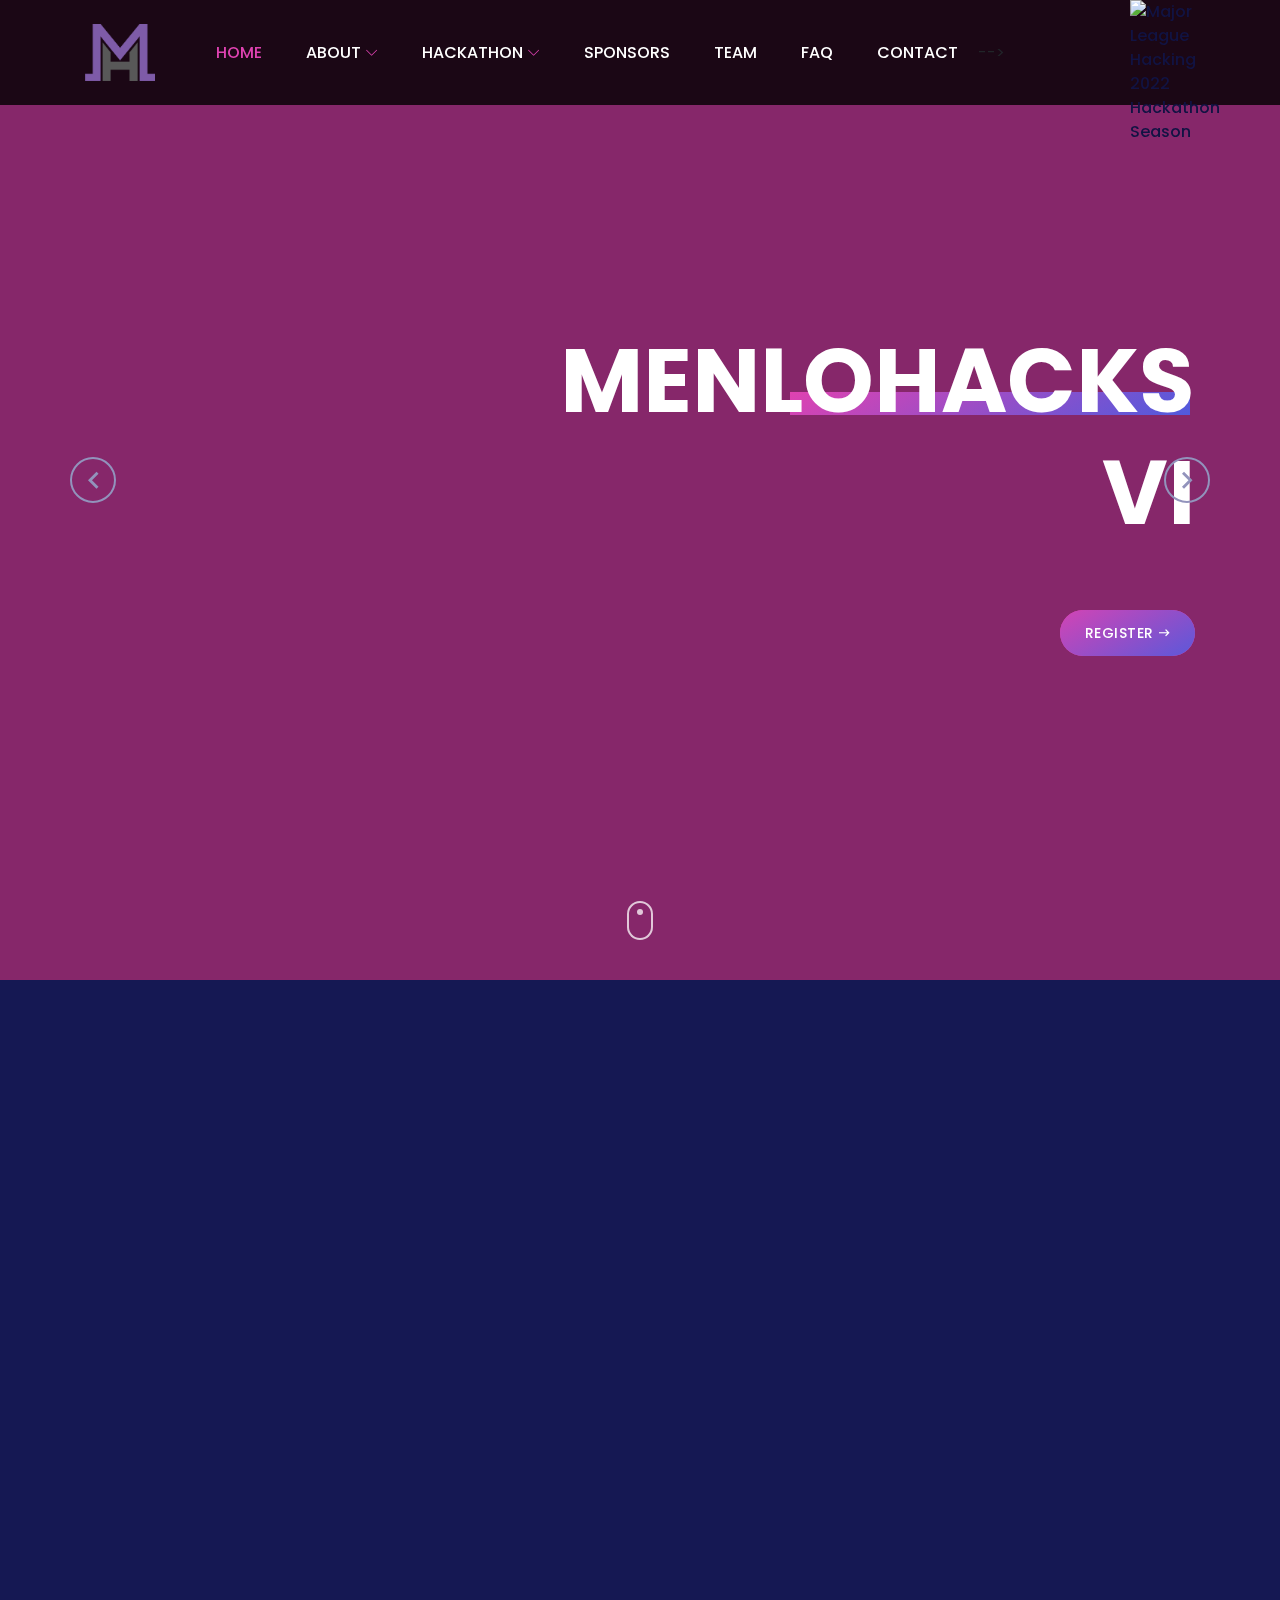
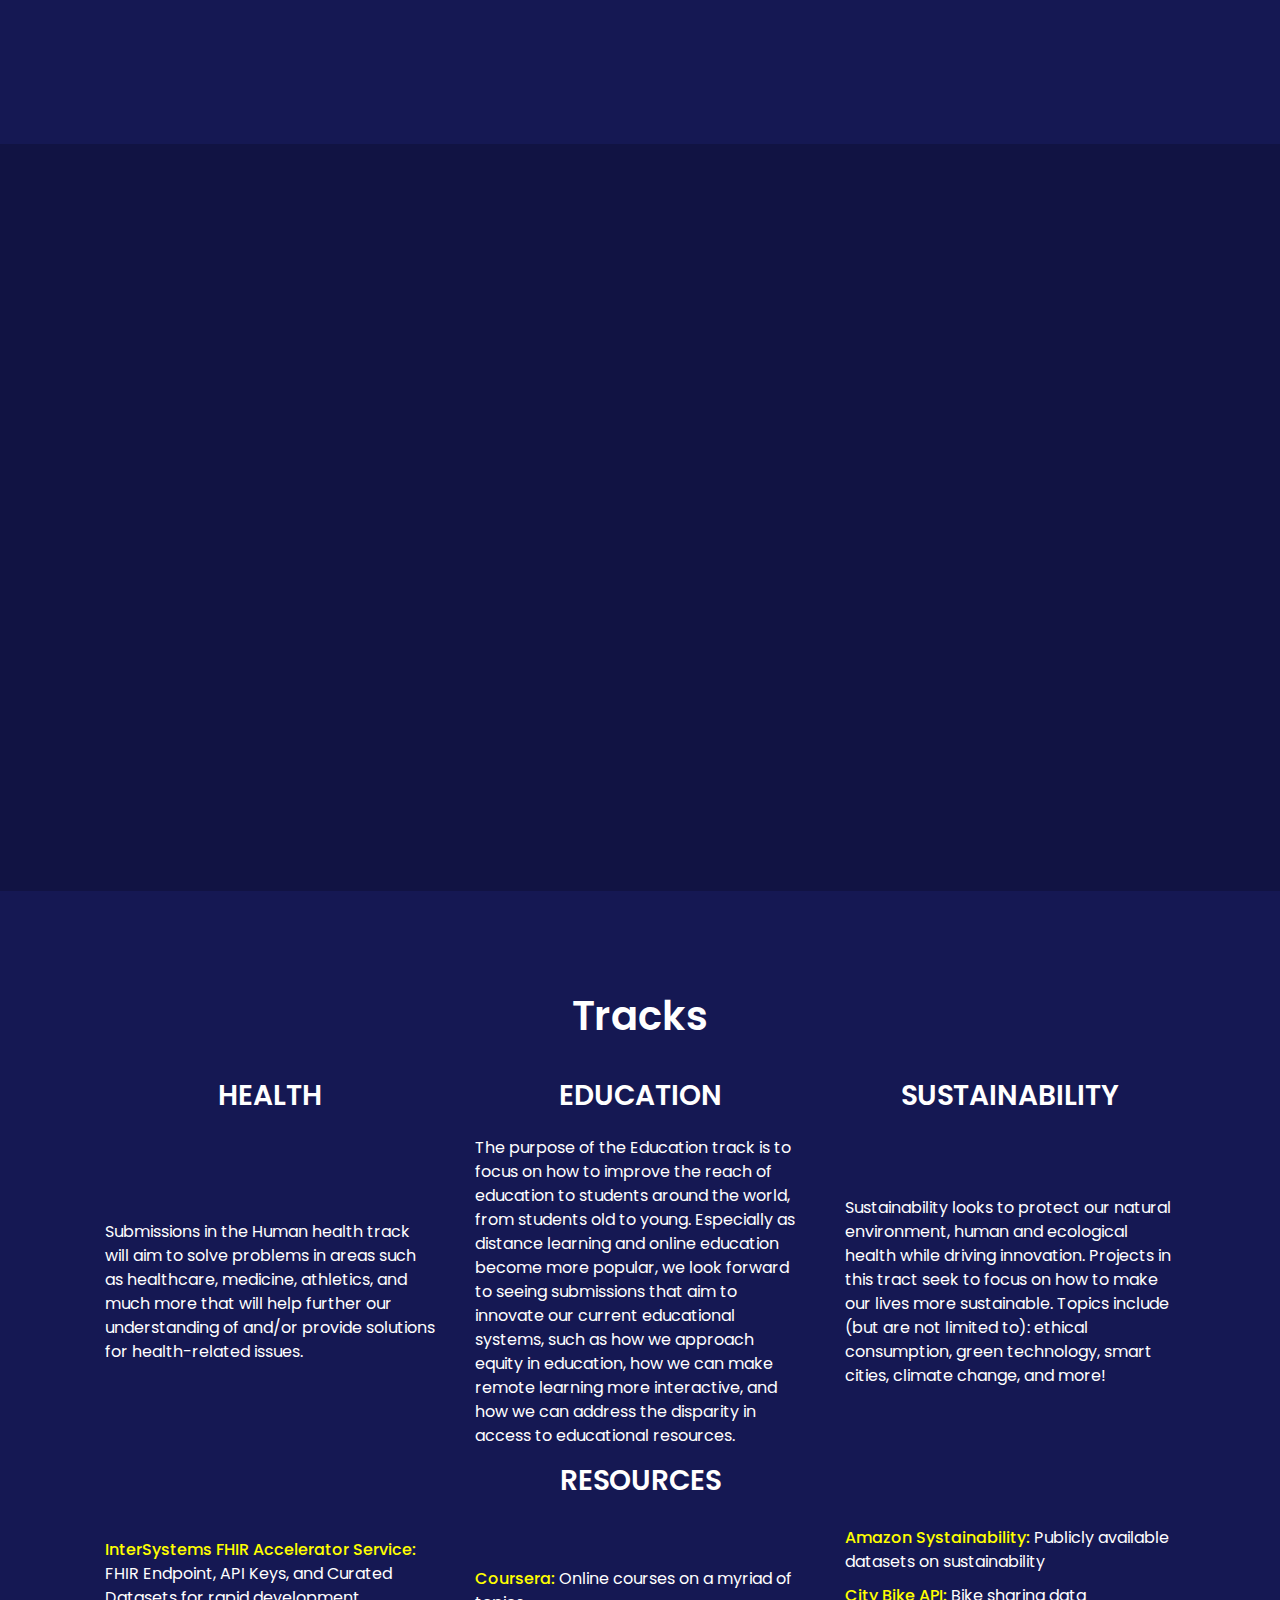
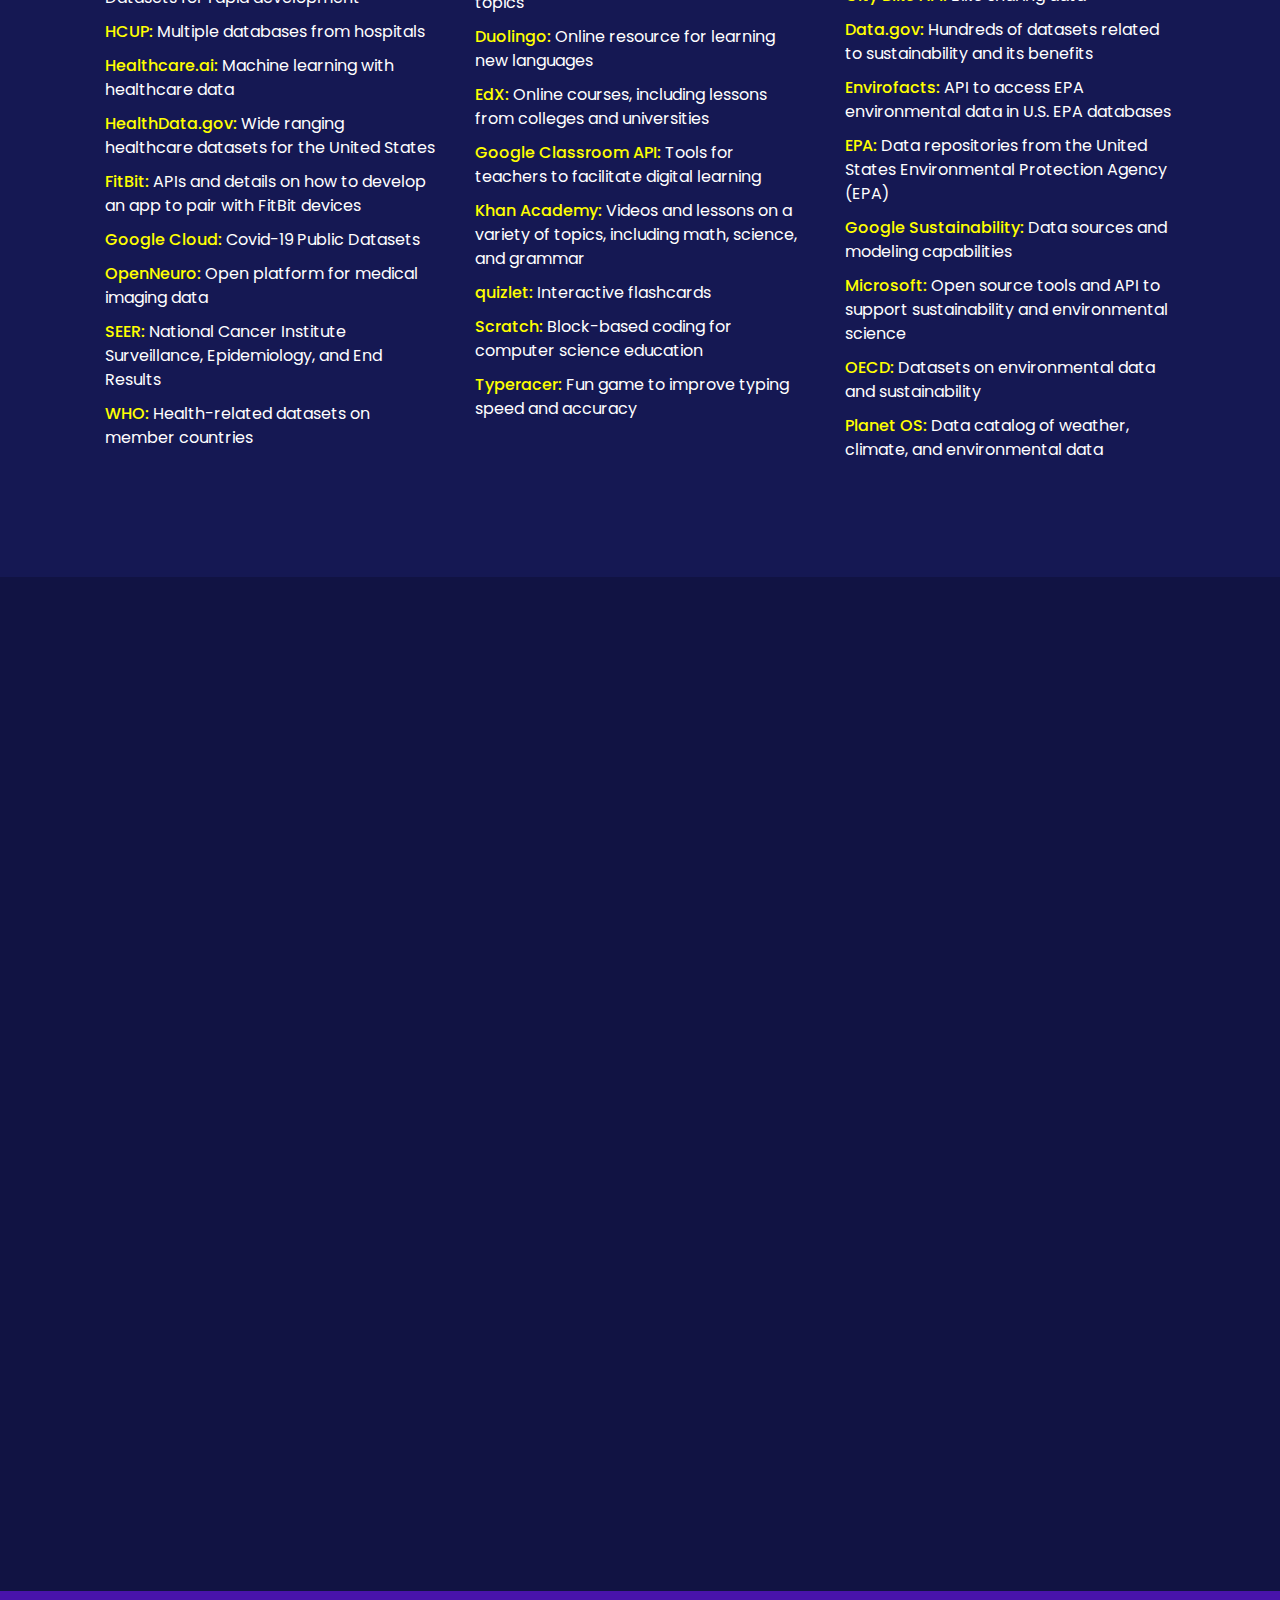
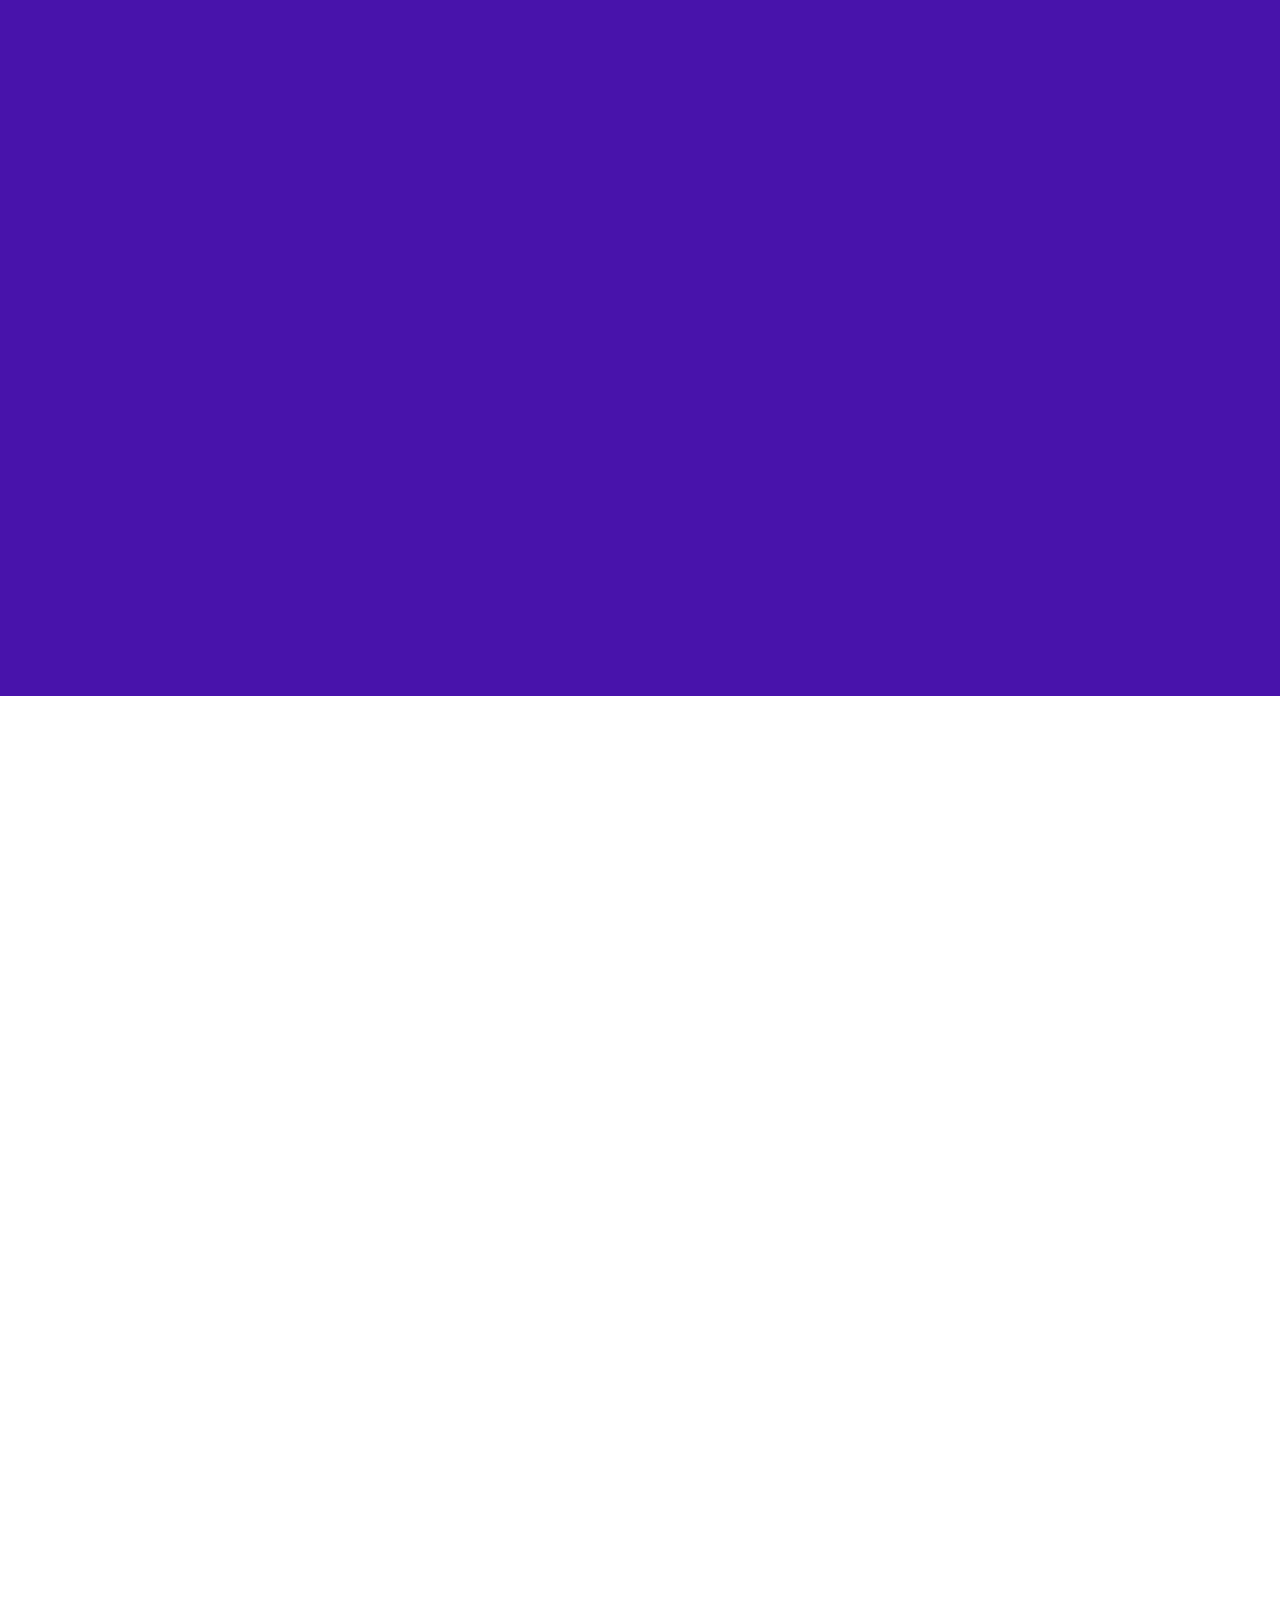
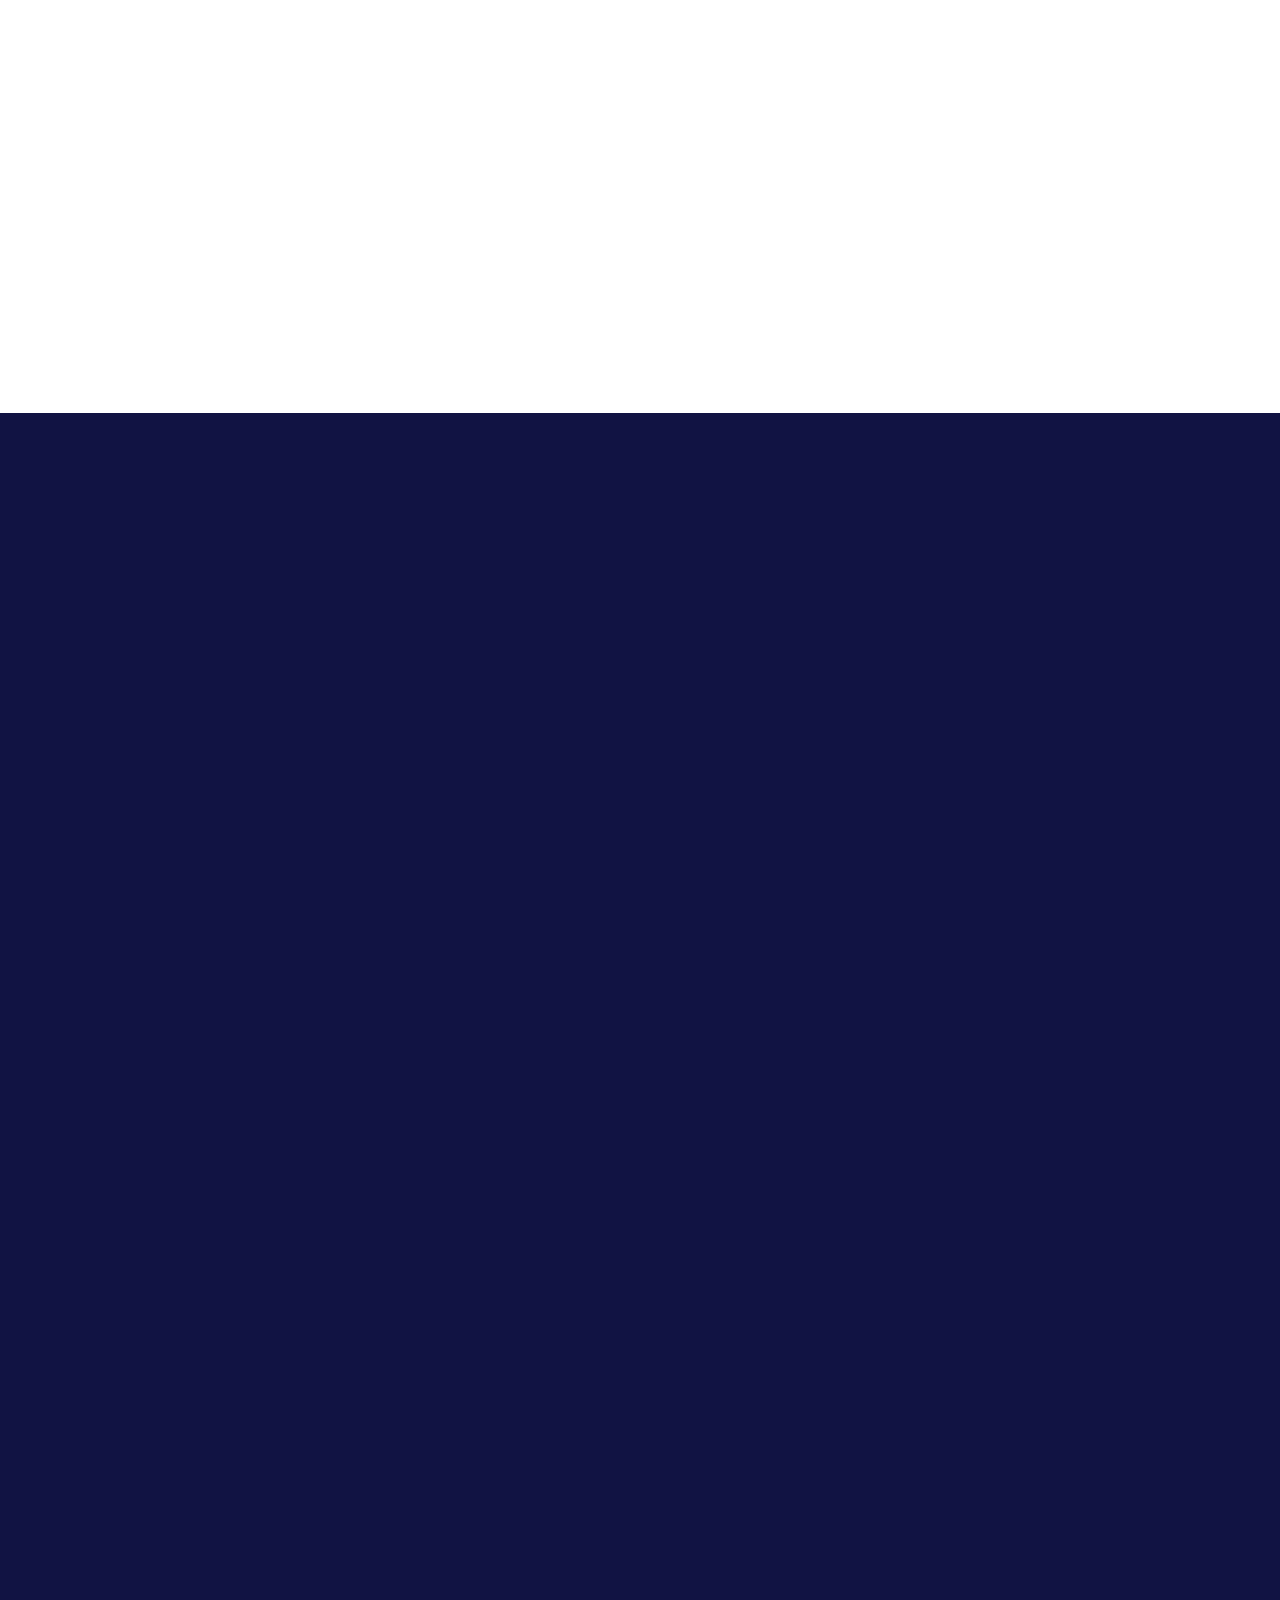
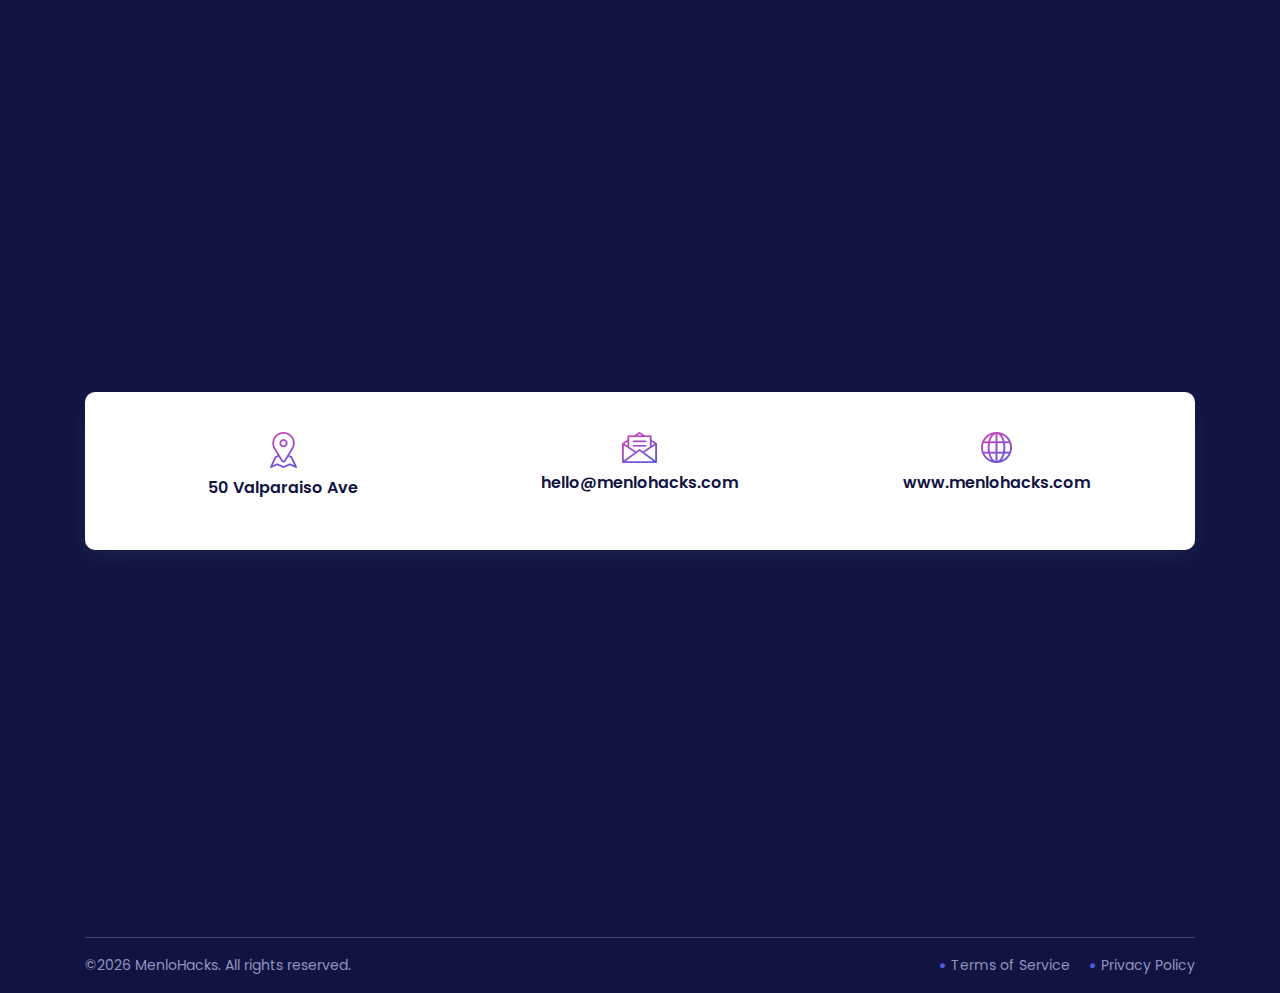
==== commit 99dd0314: "moved files and added comments" ====
--- a/index.html
+++ b/index.html
@@ -48,7 +48,7 @@
                         <div class="classynav">
                             <ul id="nav">
                                 <li class="active"><a href="index.html">Home</a></li>
-                                <!--<li><a href="#about">About</a>
+                                <li><a href="#about">About</a>
                                     <ul class="dropdown">
                                         <li><a href="mission.html">Mission</a></li>
                                     </ul>
@@ -56,10 +56,10 @@
                                 <li><a href="#">Hackathon</a> 
                                     <ul class="dropdown">
                                         <li><a href = "#track">Tracks</a></li>
-                                        <!-- TBA
+                                        <!-- Code still necessary
                                             <li><a href="#judges">Judges</a></li> 
                                         --> 
-                                <!--        <li><a href="#prizes">Prizes</a></li> 	
+                                        <li><a href="#prizes">Prizes</a></li>
                                         <li><a href = "#schedule">Schedule</a></li>
                                     </ul>
                                 </li> 
@@ -517,108 +517,7 @@
     </section>
   </section>
   <!--================Our Schedule Area End================ -->
-
-<!--================Our Judges Area Start================ -->
-
-<!-- <section id = "judges">
-  <section class="our-speaker-area bg-img bg-gradient-overlay section-padding-100-60" style="background-image: url(img/bg-img/3.jpg);">
-      <div class="container">
-              <div class="col-12">
-                  <div class="section-heading text-center wow fadeInUp" data-wow-delay="300ms">
-                      <p>Our Judges</p>
-                      <h4>Who’s judging</h4>
-                  </div>
-              </div>
-          </div>
-          <div class="row">
-          	<div class="col-12">
-	          	<div class="section-heading text-center wow fadeInUp" data-wow-delay="300ms">
-	          		<p style="font-size:20px">TBD</p>
-	      		</div>
-      		</div>
-        </div> -->
-
-        <!-- <div class="row">
-            
-            <div class="col-12 col-md-6 col-lg-4">
-                <div class="single-speaker-area bg-gradient-overlay-2 wow fadeInUp" data-wow-delay="300ms">
-                    <!--Thumb
-                    <div class="speaker-single-thumb">
-                        <img src="img/judges/Nesamoney.jpg" alt="">
-                    </div>
-                    <!--Info
-                    <div class="speaker-info">
-                        <h5>Diaz Nesamoney</h5>
-                        <p>Founder & CEO, Jivox</p>
-                    </div>
-                </div>
-            </div>
-
-              
-              <div class="col-12 col-md-6 col-lg-4">
-                  <div class="single-speaker-area bg-gradient-overlay-2 wow fadeInUp" data-wow-delay="300ms">
-                      <div class="speaker-single-thumb">
-                          <img src="img/judges/Singh.jpg" height="400" alt="">
-                          <!--photo credit: Stanford Graduate School of Business
-                      </div>
-                      <!-- Info
-                      <div class="speaker-info">
-                          <h5>Harpinder Singh</h5>
-                          <p>General Partner, Innovation Endeavors</p>
-                      </div>
-                  </div>
-              </div>
-
-              
-              <div class="col-12 col-md-6 col-lg-4">
-                  <div class="single-speaker-area bg-gradient-overlay-2 wow fadeInUp" data-wow-delay="300ms">
-                      <!-- Thumb
-                      <div class="speaker-single-thumb">
-                          <img src="img/judges/Deeter.jpg" alt="">
-                      </div>
-                      <!-- Info
-                      <div class="speaker-info">
-                          <h5>Bryon Deeter</h5>
-                          <p>Partner, Bessemer Venture Partners</p>
-                      </div>
-                  </div>
-              </div>
-              
-              <div class="col-12 col-md-6 col-lg-4">
-                  <div class="single-speaker-area bg-gradient-overlay-2 wow fadeInUp" data-wow-delay="300ms">
-                      <!-- Thumb
-                      <div class="speaker-single-thumb">
-                          <img src="img/judges/Beninato.png" alt="">
-                      </div>
-                      <!-- Info
-                      <div class="speaker-info">
-                          <h5>Joe Beninato</h5>
-                          <p>Former Co-Lead At X, Moonshoot Factory</p>
-                      </div>
-                  </div>
-              </div>
-
-              
-              <div class="col-12 col-md-6 col-lg-4">
-                  <div class="single-speaker-area bg-gradient-overlay-2 wow fadeInUp" data-wow-delay="300ms">
-                      <!-- Thumb
-                      <div class="speaker-single-thumb">
-                          <img src="img/judges/Bishop.jpg" alt="">
-                      </div>
-                      <!-- Info
-                      <div class="speaker-info">
-                          <h5>Stacey Bishop</h5>
-                          <p>Partner, Scale Venture Partners</p>
-                      </div>
-                  </div>
-              </div>
-
-          </div>
-
-      </div>
-  </section>
-</section> -->
-<!--================Prizes Start================ -->
+  <!--================Prizes Start================ -->
 <section id = "prizes">
     <section class="section-padding-100" style="background-color: #4813ab;">
 	 	<div class="container">
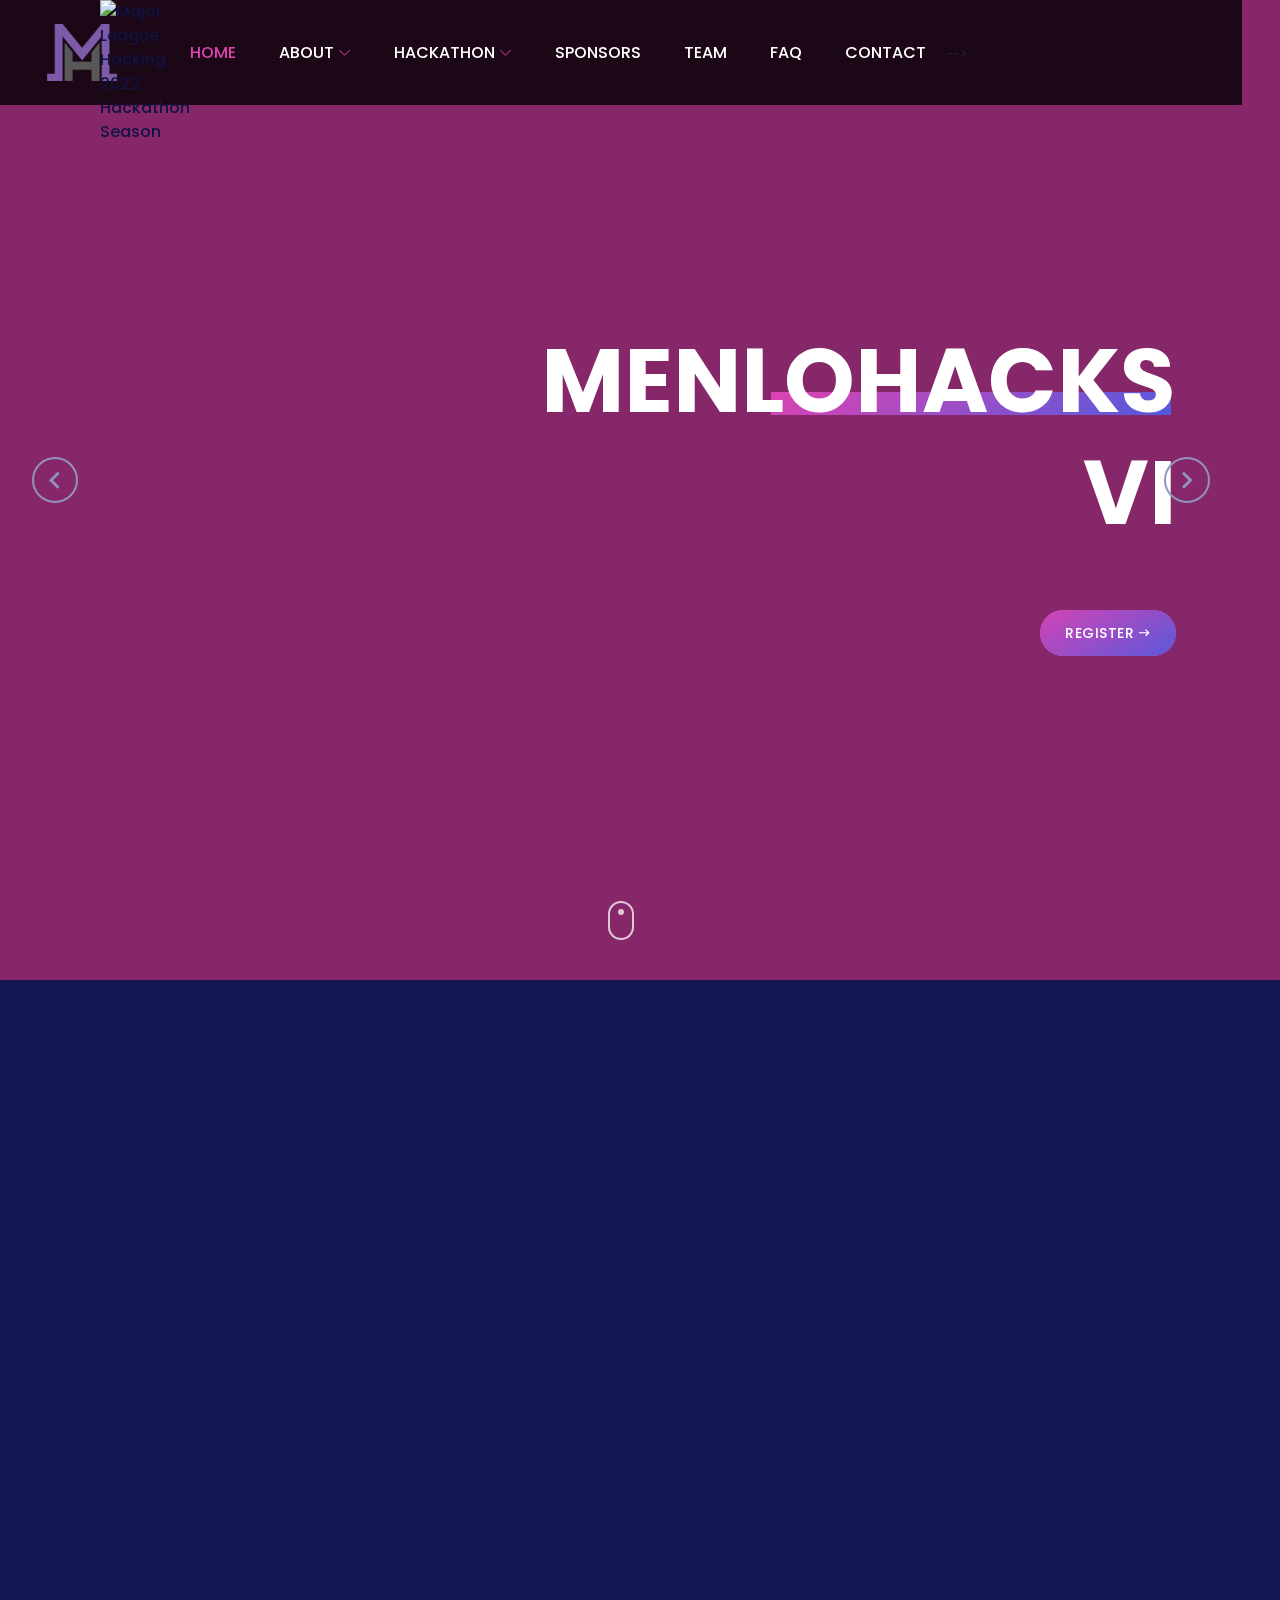
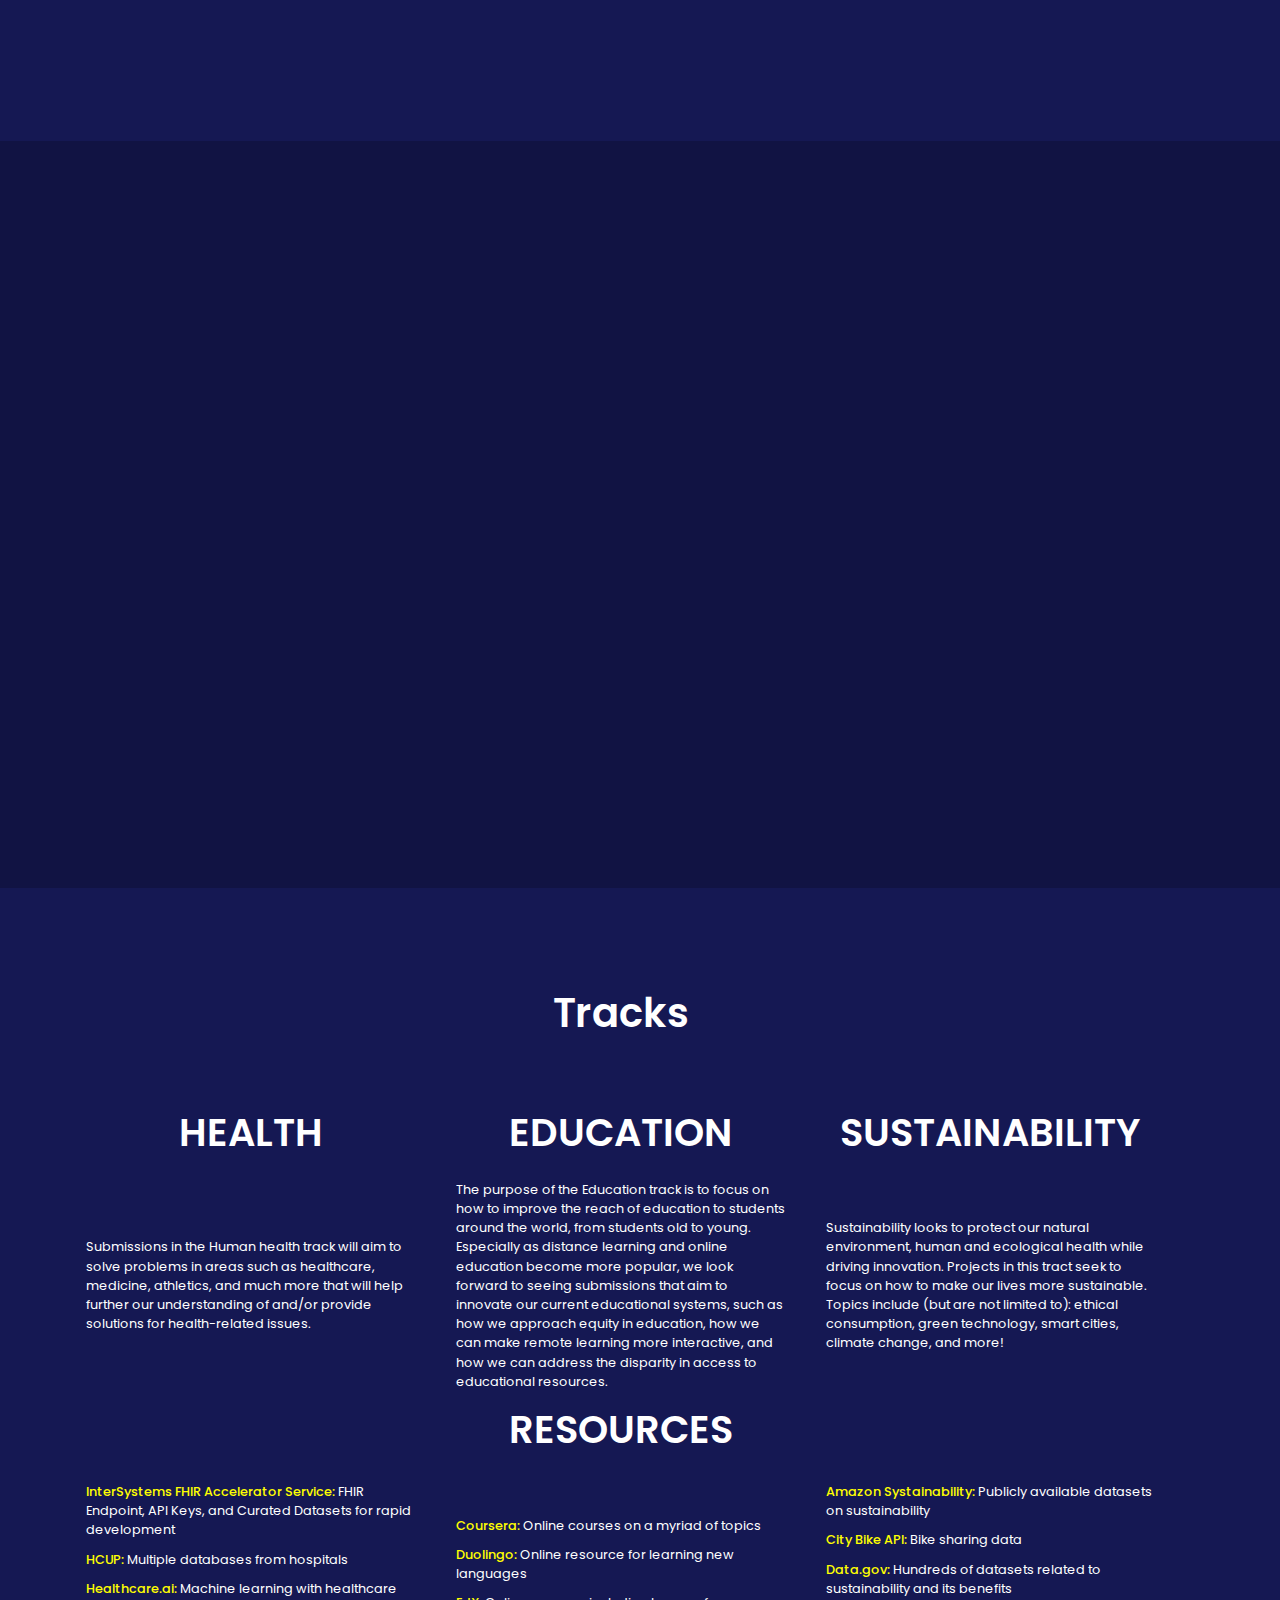
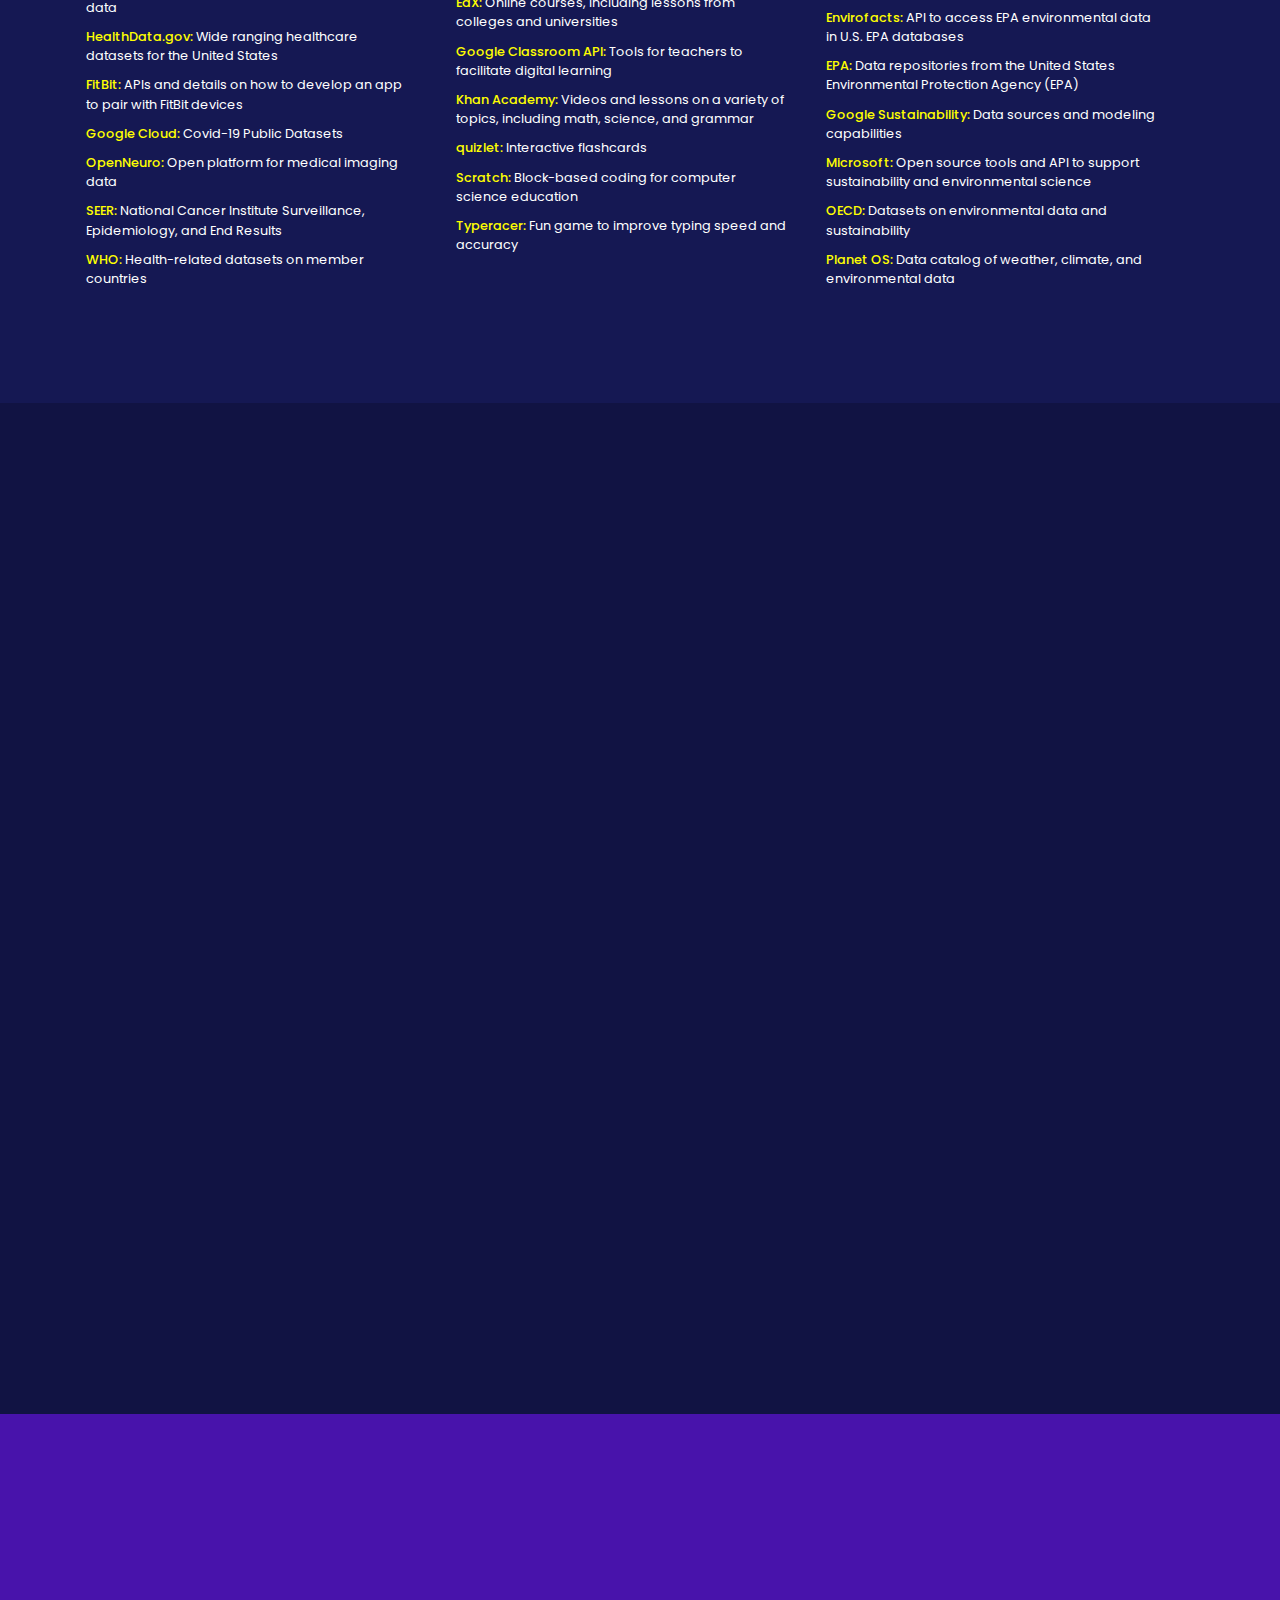
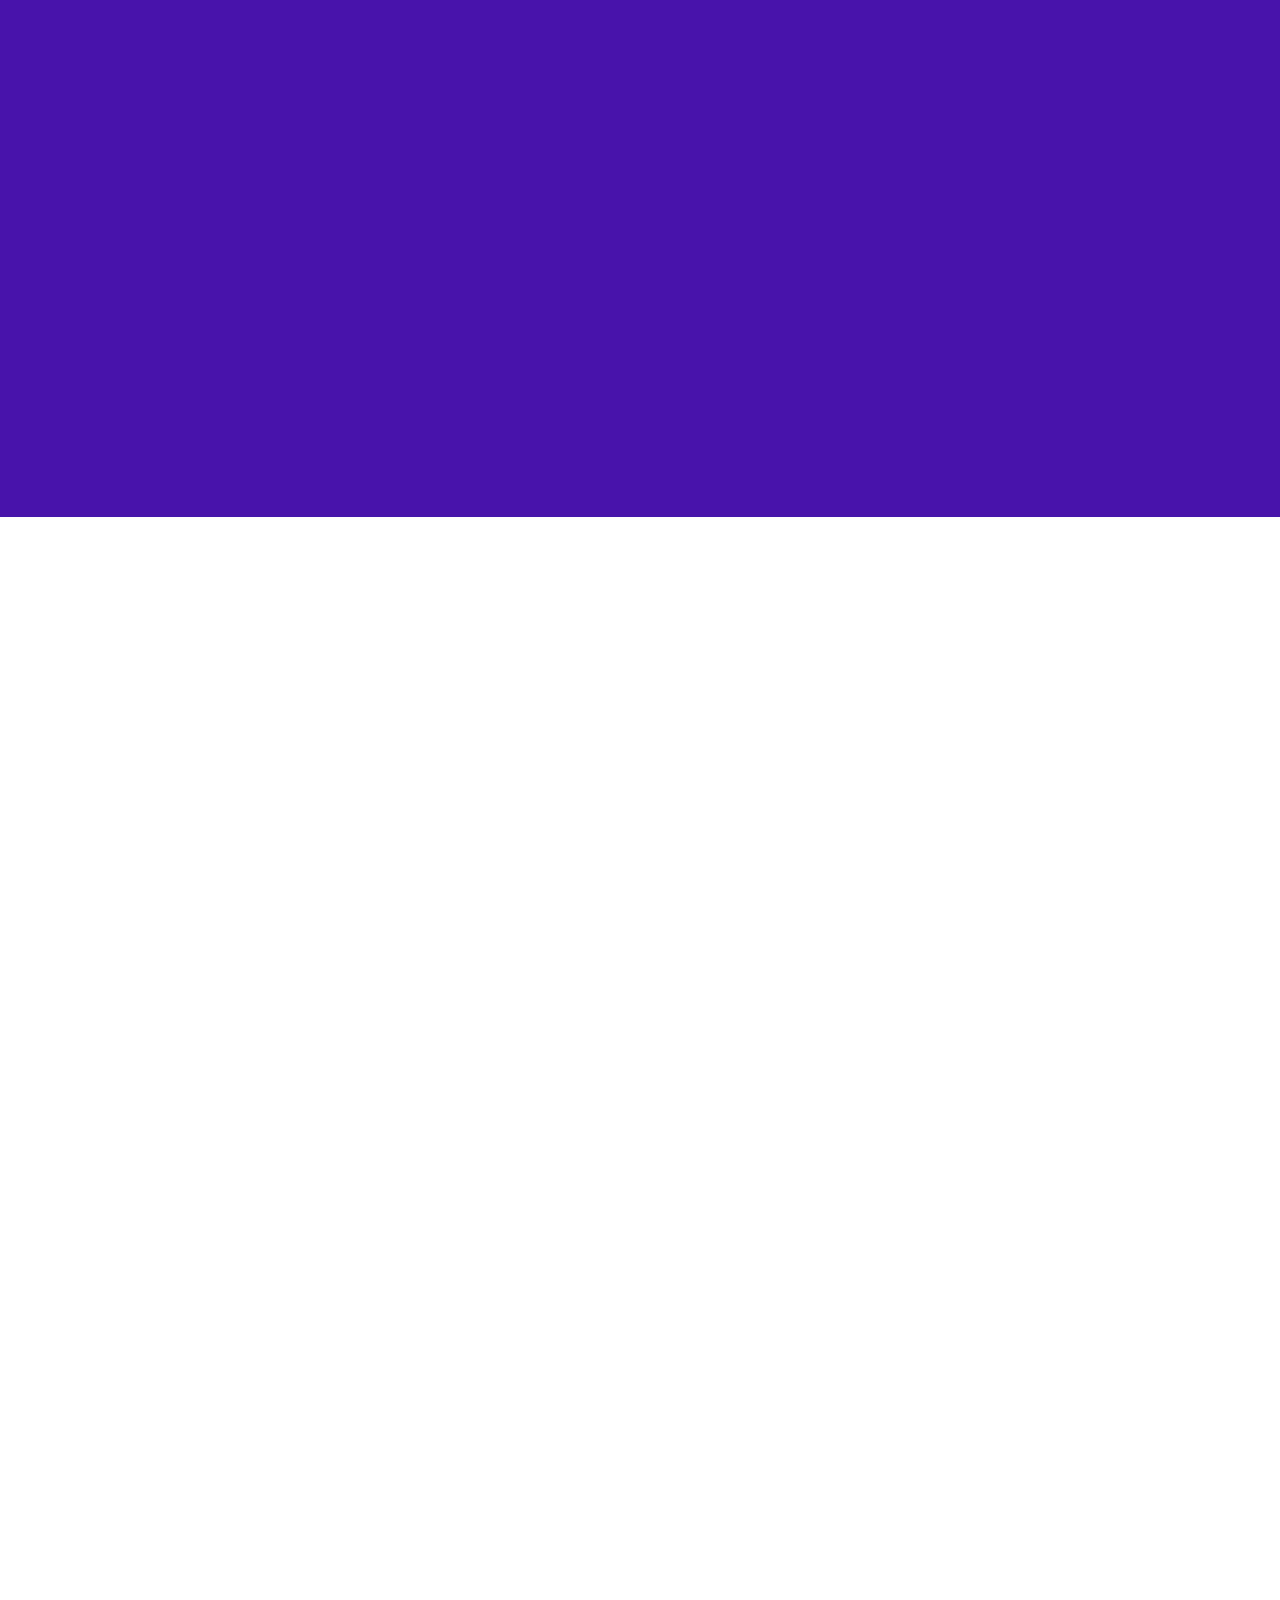
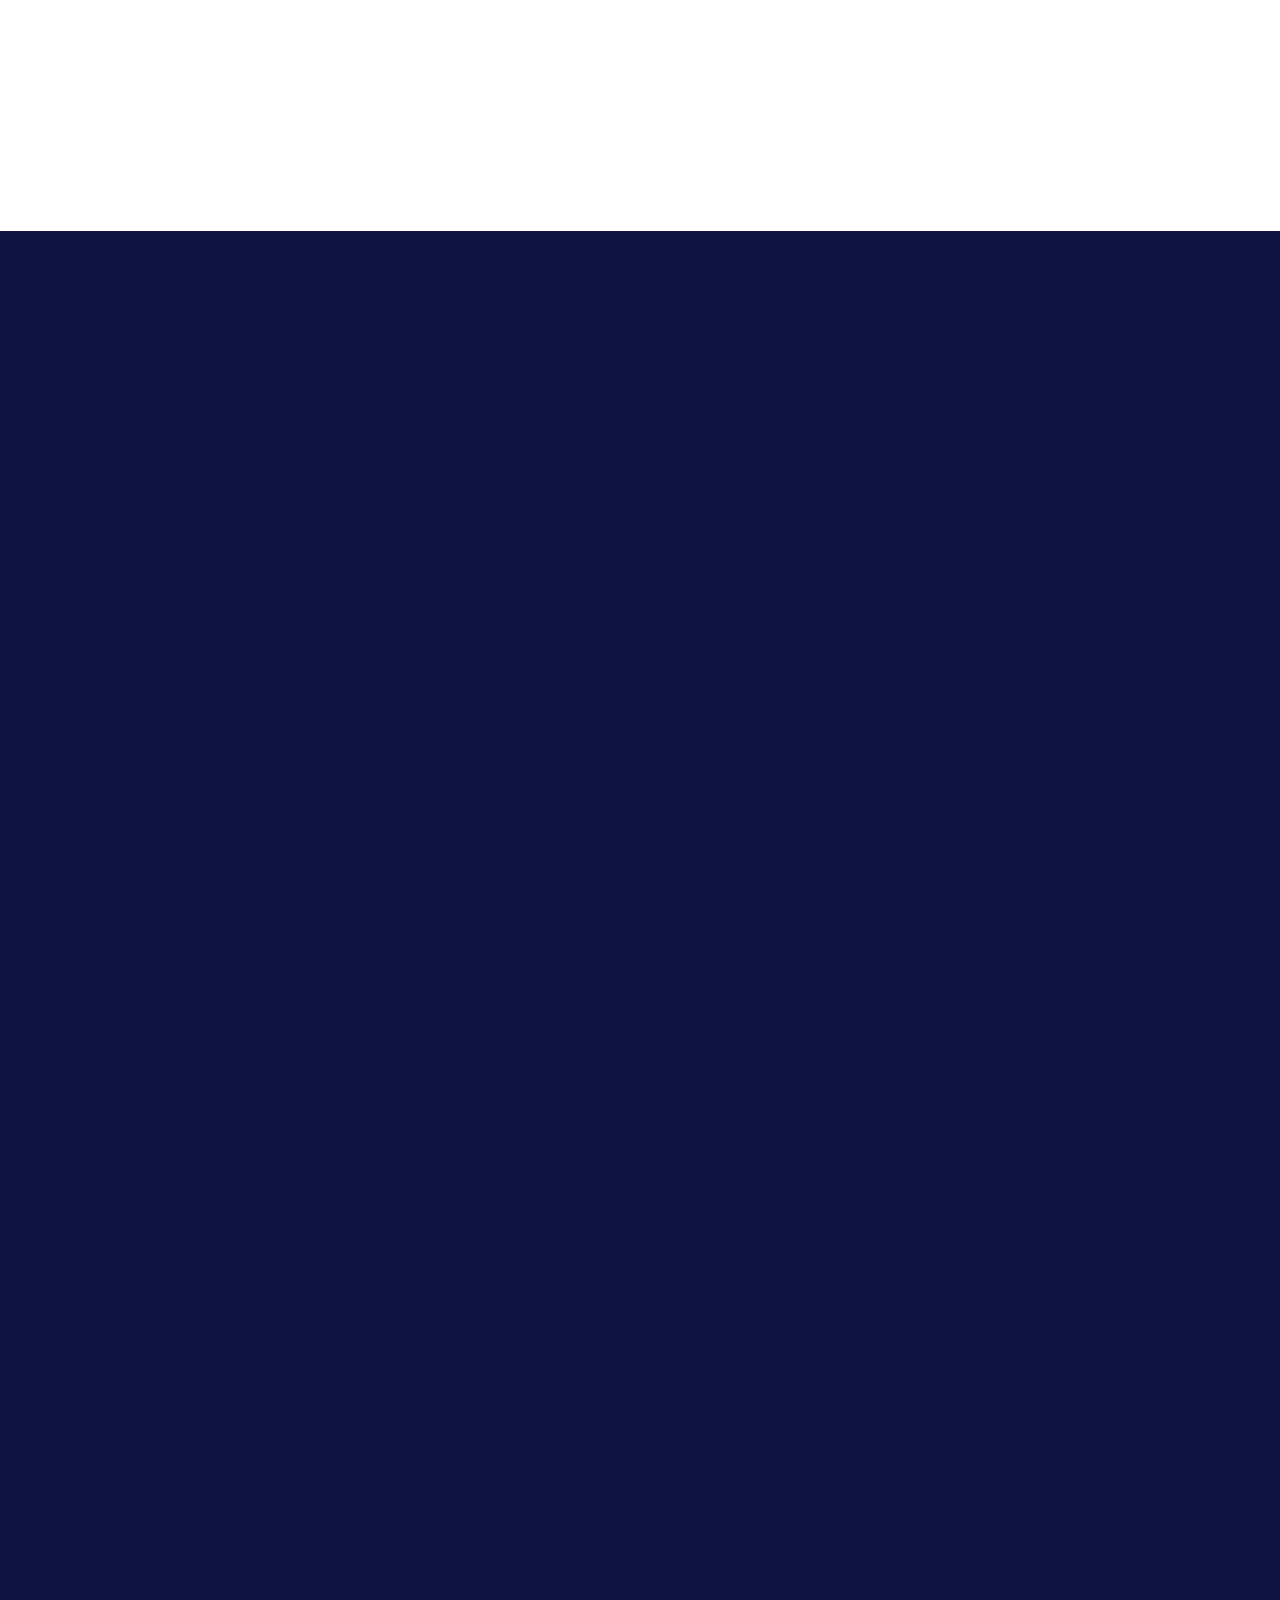
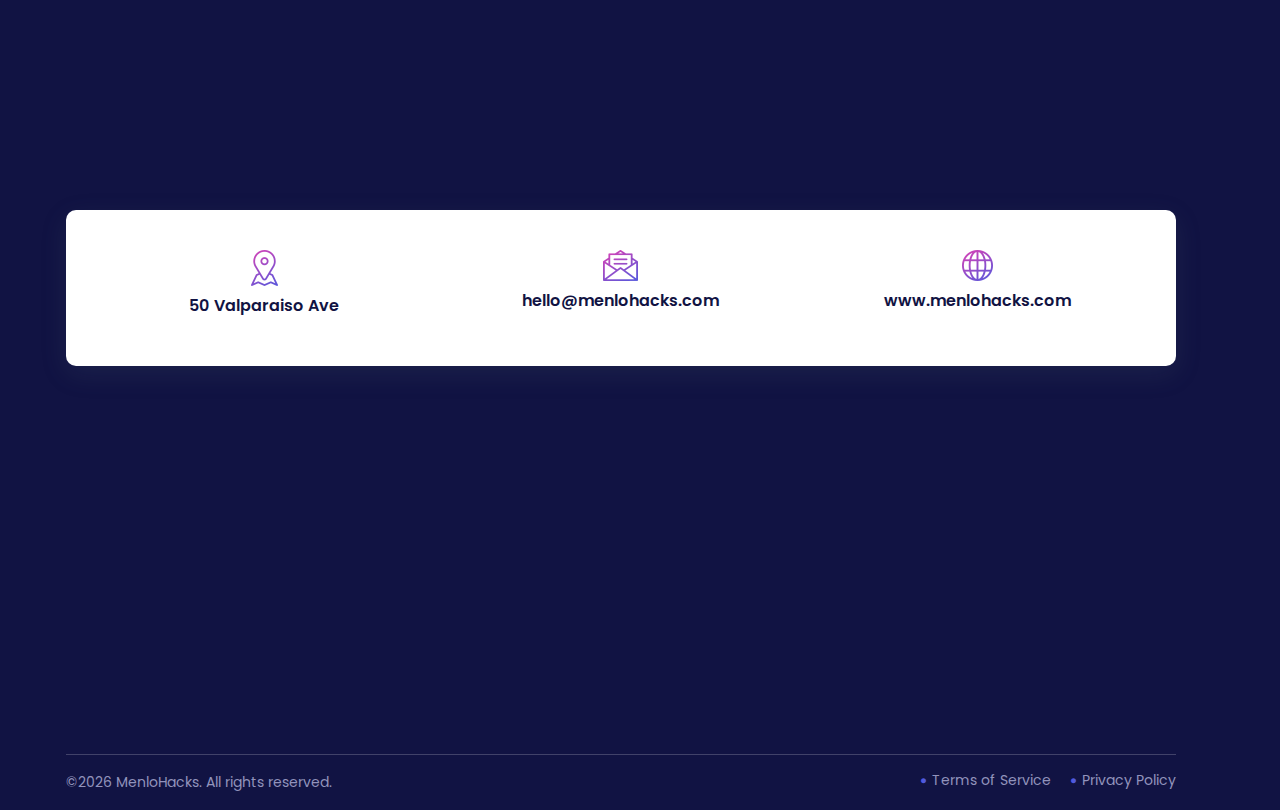
==== commit 1961b35b: "werid formatting issues! please stop touching this repo!!!!!!!!!!" ====
--- a/index.html
+++ b/index.html
@@ -21,10 +21,10 @@
     <div id="preloader">
         <div class="loader"></div>
     </div>
-
-   <a id="mlh-trust-badge" style="display:block;max-width:100px;min-width:60px;position:fixed;right:50px;top:0;width:10%;z-index:10000" href="https://mlh.io/seasons/2022/events?utm_source=na-hackathon&utm_medium=TrustBadge&utm_campaign=2022-season&utm_content=white" target="_blank"><img src="https://s3.amazonaws.com/logged-assets/trust-badge/2022/mlh-trust-badge-2022-white.svg" alt="Major League Hacking 2022 Hackathon Season" style="width:100%"></a>
-    <!-- Header Start -->
-    <header class="header-area">
+  <!-- Header Start -->
+    <header class="header-area narrow" >
+      <a id="mlh-trust-badge" style="display:block;max-width:100px;min-width:60px;position:fixed;left:100px;top:0;width:10%;z-index:10000" href="https://mlh.io/seasons/2022/events?utm_source=na-hackathon&utm_medium=TrustBadge&utm_campaign=2022-season&utm_content=white" target="_blank"><img src="https://s3.amazonaws.com/logged-assets/trust-badge/2022/mlh-trust-badge-2022-white.svg" alt="Major League Hacking 2022 Hackathon Season" style="width:100%"></a>
+
         <div class="classy-nav-container breakpoint-off">
             <div class="container">
               <div class="row">
@@ -41,10 +41,10 @@
                     </div>
 
                     <!-- Menu -->
-                    
+
                     <div class="classy-menu">
                         <!-- Nav Start -->
-                     
+
                         <div class="classynav">
                             <ul id="nav">
                                 <li class="active"><a href="index.html">Home</a></li>
@@ -53,16 +53,16 @@
                                         <li><a href="mission.html">Mission</a></li>
                                     </ul>
                                 </li>
-                                <li><a href="#">Hackathon</a> 
+                                <li><a href="#">Hackathon</a>
                                     <ul class="dropdown">
                                         <li><a href = "#track">Tracks</a></li>
                                         <!-- Code still necessary
-                                            <li><a href="#judges">Judges</a></li> 
-                                        --> 
+                                            <li><a href="#judges">Judges</a></li>
+                                        -->
                                         <li><a href="#prizes">Prizes</a></li>
                                         <li><a href = "#schedule">Schedule</a></li>
                                     </ul>
-                                </li> 
+                                </li>
                                 <li><a href = "#sponsor">Sponsors</a></li>
                                 <li><a href = "team.html">Team</a></li>
                                 <li><a href = "#faq">FAQ</a></li>
@@ -372,7 +372,7 @@
 	    </div>
     </section>
   </section>
-  <!--================ Tracks Section End================ -->	    
+  <!--================ Tracks Section End================ -->
 
   <!--================Our Schedule Area Start================-->
   <section id = "schedule">
@@ -581,12 +581,12 @@
                             <p class="winnings">Track: Best Education</p>
                             <p class="">$100</p>
                         </div>
-            
+
                         <div class="prize-item">
                             <p class="winnings">Track: Best Health</p>
                             <p class="">$100</p>
                         </div>
-            
+
                         <div class="prize-item">
                             <p class="winnings">Track: Best Sustainability</p>
                             <p class="">$100</p>
@@ -600,7 +600,7 @@
             </div>
 		</div>
  	</section>
-</section> 
+</section>
 
   <!--================Our Sponsor And Client Area Start================-->
   <section id = "sponsor">
@@ -627,51 +627,51 @@
                         <div class="single-sponsor wow fadeInUp" data-wow-delay="300ms">
                             <a href="https://www.kla.foundation/"><img src="img/core-img/s1.png" alt=""></a>
                         </div>
-                        
+
                         <div class="single-sponsor wow fadeInUp" data-wow-delay="300ms">
                             <a href="https://www.youtube.com/"><img src="img/core-img/s2.png" alt=""></a>
                         </div>
-                        
+
                         <div class="single-sponsor wow fadeInUp" data-wow-delay="300ms">
                             <a href="https://magoosh.com/"><img src="img/core-img/s3.png" alt=""></a>
                         </div>
-                        
+
                         <div class="single-sponsor wow fadeInUp" data-wow-delay="300ms">
                             <a href="https://www.makeschool.com/"><img src="img/core-img/s4.png" alt=""></a>
                         </div>
-                        
+
                         <div class="single-sponsor wow fadeInUp" data-wow-delay="300ms">
                             <a href="https://www.silverlake.com/?v=2"><img src="img/core-img/s5.jpg" alt=""></a>
                         </div>
-                        
+
                         <div class="single-sponsor wow fadeInUp" data-wow-delay="300ms">
                             <a href="https://www.stickermule.com/"><img src="img/core-img/s6.svg" alt=""></a>
                         </div>
-                        
+
                         <div class="single-sponsor wow fadeInUp" data-wow-delay="300ms">
                             <a href="https://wdarch.com/"><img src="img/core-img/s7.jpg" alt=""></a>
                         </div>
-                        
+
                         <div class="single-sponsor wow fadeInUp" data-wow-delay="300ms">
                             <a href="https://www.wolfram.com/language/"><img src="img/core-img/s8.png" alt=""></a>
                         </div>
-                        
+
                         <div class="single-sponsor wow fadeInUp" data-wow-delay="300ms">
                             <a href="https://artofproblemsolving.com/online"><img src="img/core-img/s9.png" alt=""></a>
                         </div>
-                        
+
                         <div class="single-sponsor wow fadeInUp" data-wow-delay="300ms">
                             <a href="https://brave.com/"><img src="img/core-img/s10.png" alt=""></a>
                         </div>
-                        
+
                         <div class="single-sponsor wow fadeInUp" data-wow-delay="300ms">
                             <a href="https://www.idtech.com/"><img src="img/core-img/s11.png" alt=""></a>
                         </div>
-                        
+
                         <div class="single-sponsor wow fadeInUp" data-wow-delay="300ms">
                             <a href="https://www.innovationendeavors.com/"><img src="img/core-img/s12.png" alt=""></a>
                         </div>
-                        
+
                         <div class="single-sponsor wow fadeInUp" data-wow-delay="300ms">
                             <a href="https://www.jivox.com/"><img src="img/core-img/s13.png" alt=""></a>
                         </div>
@@ -711,7 +711,7 @@
                         <h4 class="wow fadeInUp" data-wow-delay="300ms">What are tracks?</h4>
                         <p class="wow fadeInUp" data-wow-delay="300ms">There are three tracks, or impact areas, that we’ve developed to specifically hack in: health, education, and sustainability. The top project in each track will be awarded a prize.</p>
                     </div>
-                </div>      
+                </div>
             </div>
 
             <div class="row align-items-center">
@@ -739,7 +739,7 @@
                         <h4 class="wow fadeInUp" data-wow-delay="300ms">Who can attend?</h4>
                         <p class="wow fadeInUp" data-wow-delay="300ms">Anyone currently in high school is eligible to apply.</p>
                     </div>
-                </div> 
+                </div>
 
                  <!-- Right Questions -->
                  <div class="col-12 col-md-6">
